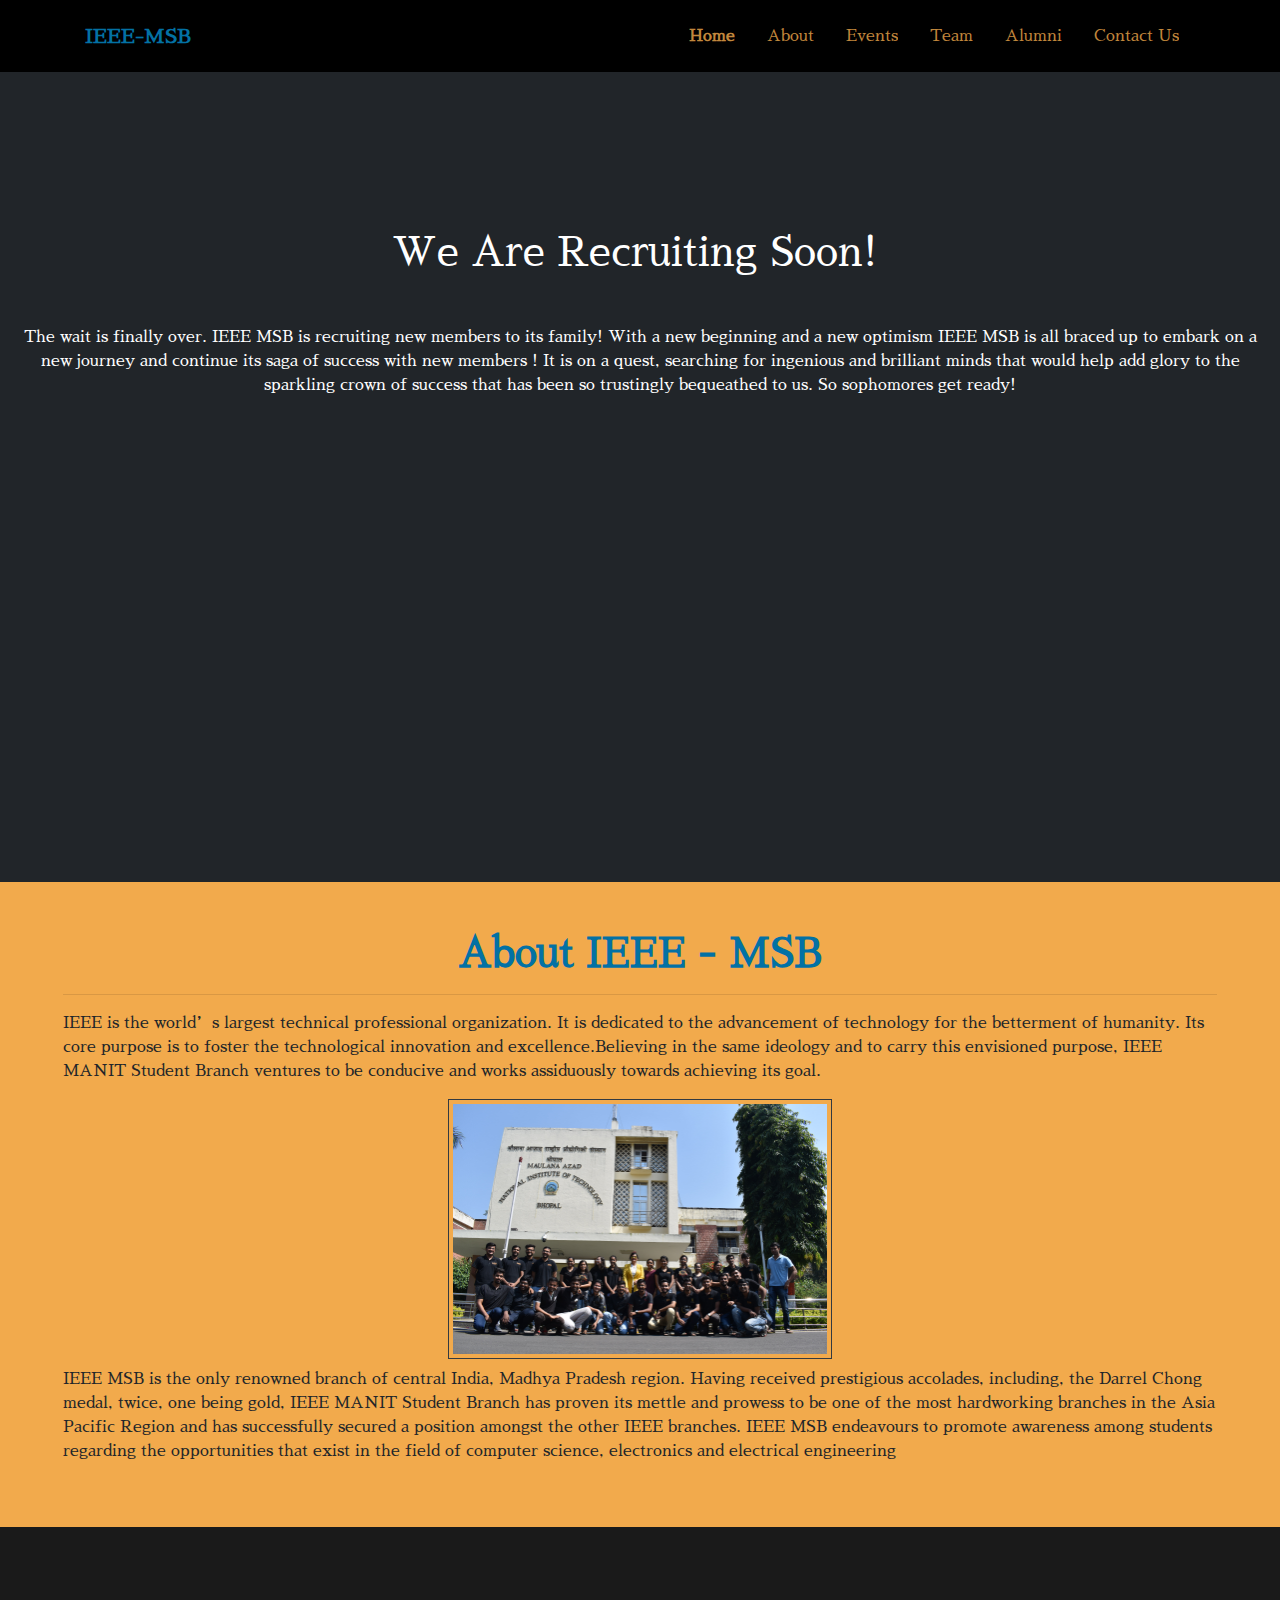
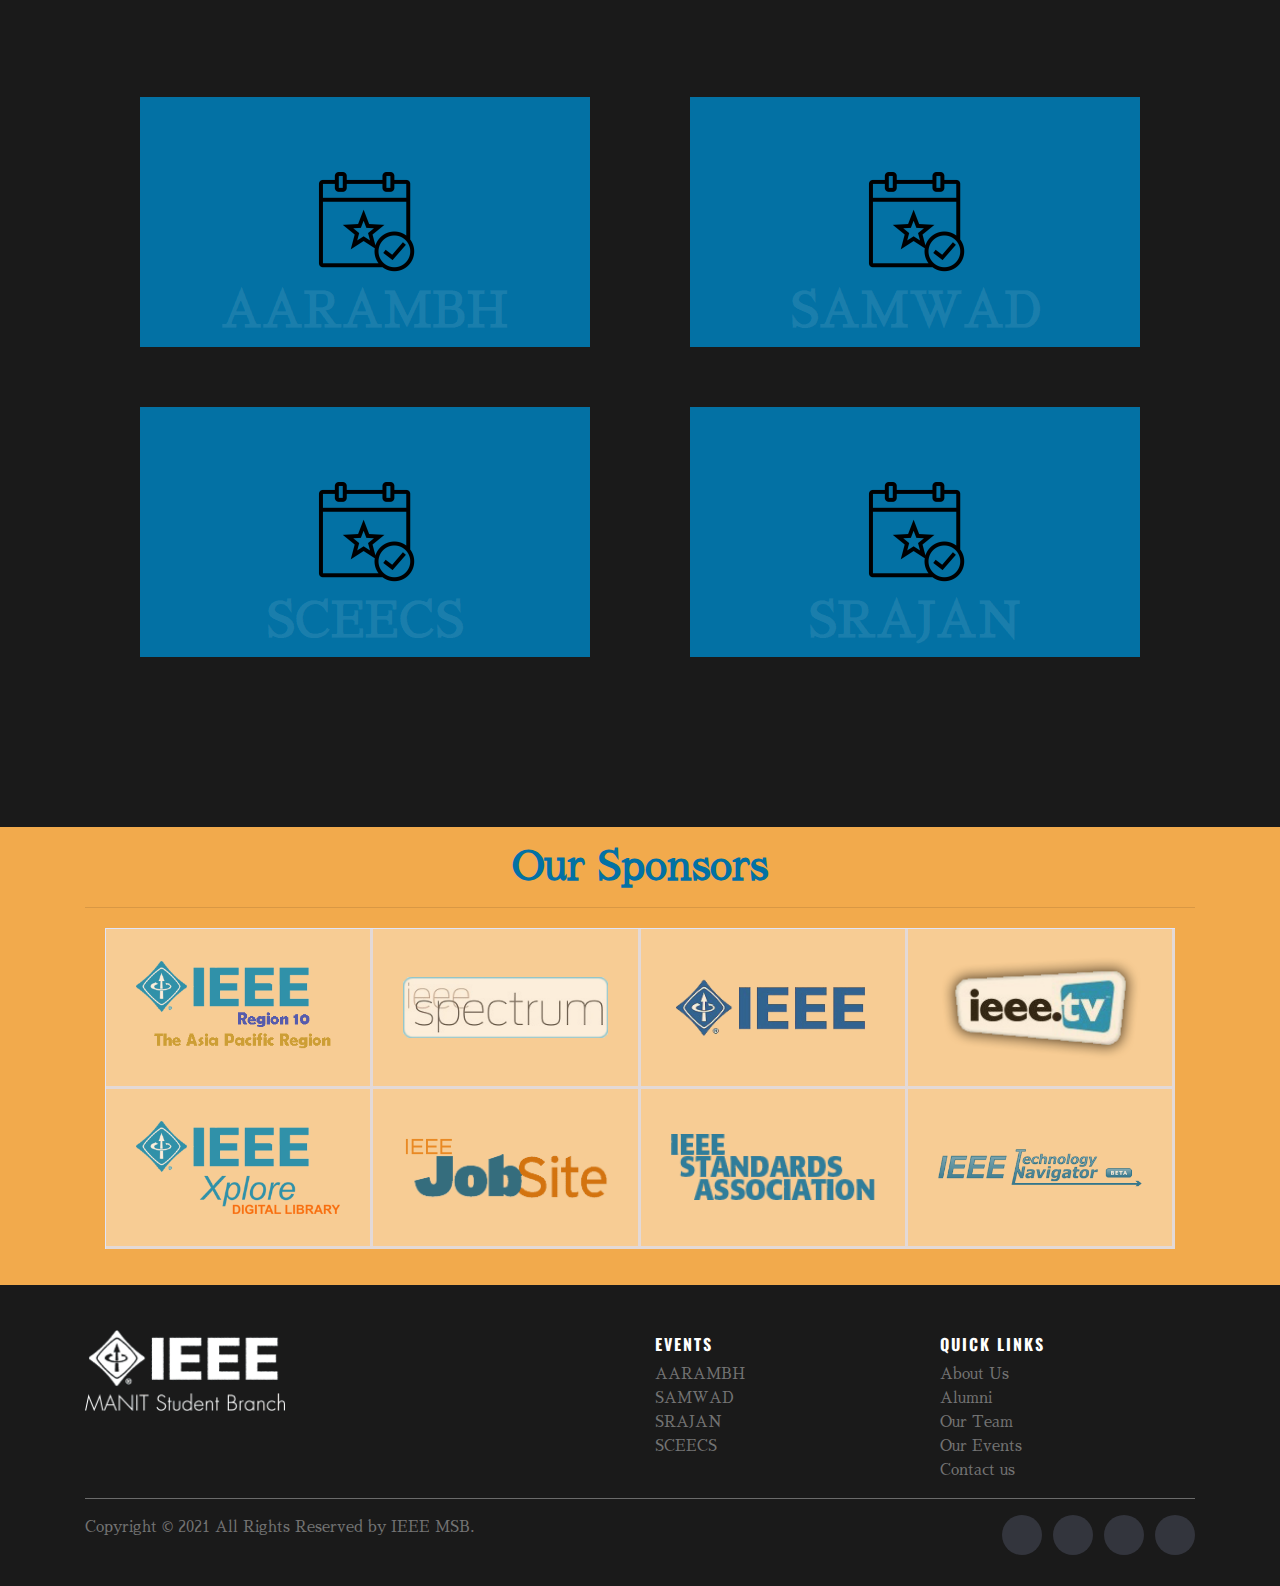
==== index.html @ 82c1bffe "para fix" ====
<!DOCTYPE html>
<html lang="en">

<head>
    <meta charset="UTF-8" />
    <meta name="viewport" content="width=device-width, initial-scale=1.0" />
    <title>IEEE-MSB</title>

    <!-- BOOTSTRAP CSS -->
    <!-- CSS only -->
    <!-- <link href="https://cdn.jsdelivr.net/npm/bootstrap@5.2.0/dist/css/bootstrap.min.css" rel="stylesheet" integrity="sha384-gH2yIJqKdNHPEq0n4Mqa/HGKIhSkIHeL5AyhkYV8i59U5AR6csBvApHHNl/vI1Bx" crossorigin="anonymous"> -->
    <link rel="stylesheet" href="https://stackpath.bootstrapcdn.com/bootstrap/4.4.1/css/bootstrap.min.css" />
    <link href="https://fonts.googleapis.com/css2?family=Sawarabi+Mincho&display=swap" rel="stylesheet">
    <!-- FONT-AWESOME ICONS -->
    <!-- <script src="https://kit.fontawesome.com/88ecc5f85f.js"></script> -->
    <link rel="stylesheet" href="https://use.fontawesome.com/releases/v5.15.3/css/all.css" integrity="sha384-SZXxX4whJ79/gErwcOYf+zWLeJdY/qpuqC4cAa9rOGUstPomtqpuNWT9wdPEn2fk" crossorigin="anonymous">
    <!-- GOOGLE FONTS -->
    <link rel="stylesheet" href="https://anijs.github.io/lib/anicollection/anicollection.css" />
    <!-- EXTERNAL CSS -->
    <link rel="stylesheet" href="./style/style.css" />
    <link rel="stylesheet" href="assets/css/animate.css">
    <link rel="stylesheet" href="assets/css/style.css">
    <!-- <link rel="stylesheet" /> -->

    <!-- Logo -->
    <link rel="shortcut icon" href="assets/msb-logo.png" type="image/x-icon">
    <link rel="icon" href="assets/msb-logo.png" type="image/x-icon">


    <!-- GOOGLE FONT -->
    <link rel="stylesheet" type="text/css" href="https://fonts.googleapis.com/css?family=Oswald:400,700%7cPoppins:300,400,400i,600,600i,700,800,900" />

    <!-- MASTER  STYLESHEET  -->
    <link id="lgx-master-style" rel="stylesheet" href="assets/css/style-default.min.css" media="all" />


</head>
<style>
    @media only screen and (max-width: 1170px) {
        .follow {
            margin-top: 10%;
            padding: 25px;
        }
    }
    
    @media only screen and (max-width: 870px) {
        .follow {
            margin-top: 15%;
            padding: 25px;
        }
    }
    
    @media only screen and (max-width: 600px) {
        .follow {
            margin-top: 5%;
            padding: 25px;
        }
        .follow h1 {
            font-size: 30px;
        }
        .follow p {
            font-size: 17px;
        }
    }
    
    @media only screen and (max-height: 670px) {
        .follow {
            margin-top: 5%;
            padding: 25px;
        }
        .follow h1 {
            font-size: 20px;
        }
        .follow p {
            font-size: 15px;
        }
    }
</style>


<body>

    <!-- navbar
    section 1 - photos of various events, past
    section 2 - about IEEE-MSB
    section 3 - events (aarambh, samvaad, srajan, sceecs)
    section 4 - past sponsors
    section 5 - footer(contact details and social media icons) -->

    <nav class="navbar navbar-expand-lg navbar-dark bg-dark myNav">
        <div class="container">
            <a class="navbar-brand" style="color:#0371a4;font-weight:900" href="/">IEEE-MSB</a>
            <button class="navbar-toggler" type="button" data-toggle="collapse" data-target="#navbarNavDropdown" aria-controls="navbarNavDropdown" aria-expanded="false" aria-label="Toggle navigation">
                <span class="navbar-toggler-icon"></span>
            </button>
            <div class="collapse navbar-collapse" id="navbarNavDropdown">
                <ul class="navbar-nav ml-auto">
                    <li class="nav-item p-2 active">
                        <a class="nav-link text-center" href="">Home<span class="sr-only">(current)</span></a>
                    </li>
                    <li class="nav-item p-2">
                        <a class="nav-link text-center" href="./pages/about.html">About</a>
                    </li>
                    <li class="nav-item p-2">
                        <a class="nav-link text-center" href="./pages/event.html">Events</a>
                    </li>
                    <li class="nav-item p-2">
                        <a class="nav-link text-center" href="./pages/team.html">Team</a>
                    </li>
                    <li class="nav-item p-2">
                        <a class="nav-link text-center" href="./pages/alumni.html">Alumni</a>
                    </li>
                    <!-- <li class="nav-item p-2">
      <a class="nav-link text-center" href="#">Sponsors</a>
      </li> -->
                    <!-- <li class="nav-item p-2">
      <a class="nav-link text-center" href="#">Gallery</a>
      </li> -->
                    <li class="nav-item p-2">
                        <a class="nav-link text-center" href="./pages/contact.html">Contact Us</a>
                    </li>
                </ul>
            </div>
        </div>
    </nav>

    <!-- <div class="container-fluid main">
      <div id="inside">
        <div  data-anijs="if: scroll,on: window, do: bounceIn animated, before: scrollReveal"  class="container h-100 d-flex justify-content-center align-items-center h1 py-5">IEEE MANIT STUDENT BRANCH</div>
      </div>
    </div> -->

    <div id="intro">
        <!-- <div class="video">
            <video src="assets/video/intro-vid-2.mp4" style="min-height: 100vh;" autoplay muted></video>
            <div class="cover"></div>
        </div> -->
        <div class="row">
            <div class="col-lg-12">
                <video src="assets/video/recruitment-copy (1).mp4" style="width: 100%; max-height: 100%;" autoplay muted loop></video>

            </div>
            <div class="col text-center follow">
                <h1 style="color: white; padding-bottom: 20px;">We Are Recruiting Soon!</h1>
                <p style="color: white; padding: 20px;"> The wait is finally over. IEEE MSB is recruiting new members to its family! With a new beginning and a new optimism IEEE MSB is all braced up to embark on a new journey and continue its saga of success with new members ! It is on a quest,
                    searching for ingenious and brilliant minds that would help add glory to the sparkling crown of success that has been so trustingly bequeathed to us. So sophomores get ready!</p>
            </div>
        </div>
        <div class="intro-container" data-aos="zoom-in" data-aos-delay="100">
            <!-- <div class="">
                <a href="#about" class="about-btn scrollto">Know more</a>
            </div> -->
        </div>
    </div>

    <!-- Modal -->
    <!-- <div id="myModal" class="modal fade" role="dialog">
        <div class="modal-dialog"> -->
    <!-- Modal content-->
    <!-- <div class="modal-content">
                <div class="modal-header">
                    <button type="button" class="close" data-dismiss="modal">&times;</button> -->
    <!--         <h4 class="modal-title">Modal Header</h4> -->
    <!-- </div>
                <div class="modal-body text-center">
                    <h1>Call for Papers</h1>
                    <p>IEEE MSB is back with SCEECS 2022!
                        SCEECS 2022 is inviting unpublished and original research papers from undergraduate,
                        postgraduate and doctoral students in the following tracks on the given topics.
                        The IEEE MANIT Student Branch will publish the proceedings, which will be stored in IEEE Xplore
                        ®. This will give your name, research, and university an unrivalled online presence, allowing
                        academics from all over the world to read and admire your work!</p>
                    <a class="pre-order-btn" target="_blank" href="https://sceecs.ieeenitb.com/index.html">Register for SCEECS'22</a>
                </div> -->
    <!-- <div class="modal-footer">
        <button type="button" class="btn btn-default" data-dismiss="modal">View IEEE Site</button>
        </div> -->
    <!-- </div>

        </div>
    </div> -->
    <!-- End Modal -->


    <!-- SCEECS 2022 -->
    <!-- <section id="home2">
        <div class="hero-slider-active">
            <div class="hero-area">
                <div class="container">
                    <div class="row clearfix">

                        
                        <div class="hero-left content-column col-lg-7 col-md-12 col-sm-12">
                            <div class="inner-column">
                                <h1 class="animate3">SCEECS 2022</h1>
                                <h2>
                                    A mind-boggling concatenation of</h2>
                                <div class="change_content"></div>

                                <p class="animate1 margin-top-40" style="font-size: 25px;">19th – 20th February 2022,
                                    Bhopal, India.</p>
                                
                                <div class="btn_wrapper animate1 margin-top-30">
                                    <a href="https://sceecs.ieeenitb.com/index.html" target="_blank"
                                        class="btn-style-two">Read More</a>
                                    <a href="https://sceecs.ieeenitb.com/callforpaper.html" target="_blank"
                                        class="btn-style-three"><span>Call
                                            For Papers</span></a>
                                </div>
                            </div>
                        </div>
                    </div>
                </div>

            </div>

        </div>

    </section> -->
    <!-- End SCEECS 2022 -->



    <section id="about">
        <div class="row m-auto my-2 p-0 py-5 px-5 container-fluid justify-content-around align-items-center " style="background-color: #f2aa4cff">
            <div data-anijs="if: scroll,on: window, do: fadeIn animated, before: scrollReveal" class="col-12">
                <p class="text-center h1 animate__zoomInRight" style="color:#0371a4"><strong>About IEEE - MSB</strong>
                </p>
                <hr />
                <p>
                    IEEE is the world’s largest technical professional organization. It is dedicated to the advancement of technology for the betterment of humanity. Its core purpose is to foster the technological innovation and excellence.Believing in the same ideology
                    and to carry this envisioned purpose, IEEE MANIT Student Branch ventures to be conducive and works assiduously towards achieving its goal.
                </p>
                <div class="col-12 col-md-4 mx-auto my-2 magicParent p-1 border border-dark">
                    <img src="./assets/manit.JPG" alt="ieee team in front of manit admin building" class="w-100 magic" />
                </div>
                <p>
                    IEEE MSB is the only renowned branch of central India, Madhya Pradesh region. Having received prestigious accolades, including, the Darrel Chong medal, twice, one being gold, IEEE MANIT Student Branch has proven its mettle and prowess to be one of the
                    most hardworking branches in the Asia Pacific Region and has successfully secured a position amongst the other IEEE branches. IEEE MSB endeavours to promote awareness among students regarding the opportunities that exist in the field
                    of computer science, electronics and electrical engineering
                </p>
            </div>
        </div>
    </section>

    <section id="events">
        <div id="new">

            <div class="containers">


                <div class="cards" data-anijs="if: scroll,on: window, do: zoomInLeft animated, before: scrollReveal">
                    <div class="imgBx" data-text="AARAMBH">
                        <img src="./assets/iconevent4.png">
                    </div>
                    <div class="contents">
                        <div>
                            <h3>AARAMBH</h3>
                            <p>It is a social initiative, organised by IEEE MSB, that focuses on encompassing a large number of students across numerous under -resourced schools.</p>
                            <a href="./pages/event.html#aarambh">Read more</a>
                        </div>
                    </div>
                </div>

                <div class="cards" data-anijs="if: scroll,on: window, do: zoomInRight animated, before: scrollReveal">
                    <div class="imgBx" data-text="SAMWAD">
                        <img src="./assets/iconevent4.png">
                    </div>
                    <div class="contents">
                        <div>
                            <h3>SAMWAD</h3>
                            <p>IEEE MSB every year orchestrates an event “SAMWAD“ under WIE, to realize the indomitable spirit of women and to praise and promote their significant contribution.</p>
                            <a href="./pages/event.html#samwad">Read more</a>
                        </div>
                    </div>
                </div>
                <div class="cards" data-anijs="if: scroll,on: window, do: zoomInLeft animated, before: scrollReveal">
                    <div class="imgBx" data-text="SCEECS">
                        <img src="./assets/iconevent4.png">
                    </div>
                    <div class="contents">
                        <div>
                            <h3>SCEECS</h3>
                            <p> This conference helps to publish research papers on IEEE Xplore, providing the people with a plethora from which their research could be well accessed by anyone in the world.
                            </p>
                            <a href="./pages/event.html#sceecs">Read more</a>
                        </div>
                    </div>
                </div>
                <div class="cards" data-anijs="if: scroll,on: window, do: zoomInRight animated, before: scrollReveal">
                    <div class="imgBx" data-text="SRAJAN">
                        <img src="./assets/iconevent4.png">
                    </div>
                    <div class="contents">
                        <div>
                            <h3>SRAJAN</h3>
                            <p> SRAJAN is a biennial case study event organized by IEEE MSB.With the tagline - Ideate | | Innovate | | Create .</p>
                            <a href="./pages/event.html#srajan">Read more</a>
                        </div>
                    </div>
                </div>
            </div>

        </div>
    </section>


    <!-- <div  data-anijs="if: scroll,on: window, do: fadeIn animated, before: scrollReveal" class="container-fluid pt-3  ">
      <p class="text-center h3"><strong>Our Events</strong></p>
      <hr />
      <div data-anijs="if: scroll,on: window, do: fadeInRight animated, before: scrollReveal" class="px-2 row justify-content-around align-items-center py-5 "  style="background-color: rgb(131, 128, 128);">
        <div class="col-12 col-md-4 magicParent p-1 border border-dark">
          <img
            src="./assets/aarambh/20.jpg"
            alt="aarambh photograph"
            class="w-100 magic"
          />
        </div>
        <div class="col-12 col-md-6" >
          <p class="text-center h3"><strong>AARAMBH</strong></p>
          <hr />

          <p>
            It is a social initiative, organised by IEEE MSB, that focuses on
            encompassing a large number of students across numerous under
            -resourced schools and acquainting them with the tantalizing
            mysteries of the world of science. The sole purpose of this event is
            to instigate an inquisitiveness in the young minds and to introduce
            them, the wonders that science and technology can achieve.
          </p>
        </div>
      </div>
      <div data-anijs="if: scroll,on: window, do: fadeInLeft animated, before: scrollReveal"
        class="px-2 row justify-content-around align-items-center flex-row-reverse py-5" style="background-color: rgb(200,200,200);"
      >
        <div class="col-12 col-md-4 magicParent p-1 border border-dark">
          <img
            src="./assets/samwaad.JPG"
            alt="sanwad photograph"
            class="w-100 magic"
          />
        </div>
        <div class="col-12 col-md-6">
          <p class="text-center h3"><strong>SAMWAD</strong></p>
          <hr />
          <p>IEEE MSB every year orchestrates an event  “SAMWAD“ under WIE, to realize the indomitable spirit of women and to praise and promote their significant contribution. </p>
        </div>
      </div>
      <div data-anijs="if: scroll,on: window, do: fadeInRight animated, before: scrollReveal" class="px-2 row justify-content-around align-items-center py-5 " style="background-color: rgb(131, 128, 128);" >
        <div class="col-12 col-md-4 magicParent p-1 border border-dark">
          <img
            src="./assets/sceecs/1.jpg"
            alt="sceecs photograph"
            class="w-100 magic"
          />
        </div>
        <div class="col-12 col-md-6 " >
          <p class="text-center h3"><strong>SCEECS</strong></p>
          <hr />
          <p>
            This conference helps  to  publish research papers on IEEE Xplore (congregation of research papers published by scholars from all around the world over several years), providing  the people  with a plethora from which their research could be well accessed by anyone in the world. IEEE Xlpore acts as an user friendly interface which provides information about any relevant topic  at just one finger's click. The  papers published through this conference are conveniently available and accessible.  Had the papers not been published the world could have been deprived of important research. Felicitating the work , publishing it and uploading it on the world wide web, making  it more accessible and portable to anyone in the world is what the conference is about.
          </p>
          <p>

        </div>
      </div>
      <div data-anijs="if: scroll,on: window, do: fadeInLeft animated, before: scrollReveal"
        class="px-2 row justify-content-around align-items-center flex-row-reverse py-5" style="background-color: rgb(200,200,200);"
      >
        <div class="col-12 col-md-4 magicParent p-1 border border-dark">
          <img
            src="./assets/srajan/8.jpg"
            alt="srajan photograph"
            class="w-100 magic"
          />
        </div>
        <div class="col-12 col-md-6">
          <p class="text-center h3"><strong>SRAJAN</strong></p>
          <hr />
          <p>
            SRAJAN is a biennial case study event organized by IEEE MSB.With the tagline - Ideate | | Innovate | | Create , the principal directive of SRAJAN, is to bring to light the  technological innovations that have the potential to  resolve the  simple  quotidian problemsand to cherish these ideas. The event lures young trailblazers and gives them a National Level platform to their innovations.
          </p>

        </div>
      </div>
    </div> -->
    <div class="container-fluid py-3 sponsor " id=supporters>
        <div class="container">
            <p class="text-center h1" style="color:#0371a4"><strong>Our Sponsors</strong></p>
            <hr />

            <div class="row no-gutters supporters-wrap  clearfix">

                <div class="col-lg-3 col-md-4 col-xs-6" data-anijs="if: scroll,on: window, do: zoomInLeft animated, before: scrollReveal">
                    <div class="supporter-logo">
                        <img src="./assets/sponsors/IEEE-R10.png" class="img-fluid" alt="">
                    </div>
                </div>

                <div class="col-lg-3 col-md-4 col-xs-6" data-anijs="if: scroll,on: window, do: zoomInDown animated, before: scrollReveal">
                    <div class="supporter-logo">
                        <img src="./assets/sponsors/IEEE_spectrum_logo.png" class="img-fluid" alt="">
                    </div>
                </div>

                <div class="col-lg-3 col-md-4 col-xs-6" data-anijs="if: scroll,on: window, do: zoomInDown animated, before: scrollReveal">
                    <div class="supporter-logo">
                        <img src="./assets/sponsors/ieee.png" class="img-fluid" alt="">
                    </div>
                </div>

                <div class="col-lg-3 col-md-4 col-xs-6" data-anijs="if: scroll,on: window, do: zoomInRight animated, before: scrollReveal">
                    <div class="supporter-logo">
                        <img src="./assets/sponsors/ieee_tv.png" class="img-fluid" alt="">
                    </div>
                </div>

                <div class="col-lg-3 col-md-4 col-xs-6" data-anijs="if: scroll,on: window, do: zoomInLeft animated, before: scrollReveal">
                    <div class="supporter-logo">
                        <img src="./assets/sponsors/IEEEXplore.png" class="img-fluid" alt="">
                    </div>
                </div>

                <div class="col-lg-3 col-md-4 col-xs-6" data-anijs="if: scroll,on: window, do: zoomInUp animated, before: scrollReveal">
                    <div class="supporter-logo">
                        <img src="./assets/sponsors/job-site.png" class="img-fluid" alt="">
                    </div>
                </div>

                <div class="col-lg-3 col-md-4 col-xs-6" data-anijs="if: scroll,on: window, do: zoomInUp animated, before: scrollReveal">
                    <div class="supporter-logo">
                        <img src="./assets/sponsors/standards.png" class="img-fluid" alt="">
                    </div>
                </div>

                <div class="col-lg-3 col-md-4 col-xs-6" data-anijs="if: scroll,on: window, do: zoomInRight animated, before: scrollReveal">
                    <div class="supporter-logo">
                        <img src="./assets/sponsors/technav_banner.png" class="img-fluid" alt="">
                    </div>
                </div>

            </div>

        </div>
    </div>


    <section id="footer p-5">

        <!-- Site footer -->
        <footer class="footer">
            <div class="container">
                <div class="row">
                    <div class="col-sm-12 col-md-6">
                        <img style="width:200px" src="./assets/ieee-logo-white.png" alt="" />
                    </div>

                    <div class="col-xs-6 col-md-3 ">
                        <h6>Events</h6>
                        <ul class="footer-links">
                            <li><a href="./pages/event.html#aarambh">AARAMBH</a></li>
                            <li><a href="./pages/event.html#samwad">SAMWAD</a></li>
                            <li><a href="./pages/event.html#srajan">SRAJAN</a></li>
                            <li><a href="./pages/event.html#sceecs">SCEECS</a></li>
                        </ul>
                    </div>

                    <div class="col-xs-6 col-md-3">
                        <h6>Quick Links</h6>
                        <ul class="footer-links">
                            <li><a href="./pages/about.html">About Us</a></li>
                            <li><a href="./pages/alumni.html">Alumni</a></li>
                            <li><a href="./pages/team.html">Our Team</a></li>
                            <li><a href="./pages/event.html">Our Events</a></li>
                            <li><a href="./pages/contact.html">Contact us</a></li>
                        </ul>
                    </div>
                </div>
                <hr>
            </div>
            <div class="container">
                <div class="row">
                    <div class="col-md-8 col-sm-6 col-xs-12">
                        <p class="copyright-text">Copyright &copy; 2021 All Rights Reserved by
                            <a href="#">IEEE MSB</a>.
                        </p>
                    </div>

                    <div class="col-md-4 col-sm-6 col-xs-12">
                        <ul class="social-icons">
                            <li><a class="facebook" href="https://www.facebook.com/IEEEMANIT"><i
                                        class="fab fa-facebook"></i></a></li>
                            <li><a class="twitter" href="https://www.instagram.com/ieee_manit/"><i
                                        class="fab fa-instagram"></i></a>
                            </li>
                            <li><a class="dribbble" href="mailto:ritwikmishra@ieee.org"><i
                                        class="fas fa-envelope-square"></i></a>
                            </li>
                            <li><a class="linkedin" href="#"><i class="fab fa-linkedin"></i></a></li>
                        </ul>
                    </div>
                </div>
            </div>
        </footer>
    </section>



    <script src="https://anijs.github.io/lib/anijs/anijs-min.js"></script>



    <!-- Include to use $addClass, $toggleClass or $removeClass -->
    <script src="https://anijs.github.io/lib/anijs/helpers/dom/anijs-helper-dom-min.js"></script>

    <script src="https://anijs.github.io/lib/anijs/helpers/scrollreveal/anijs-helper-scrollreveal-min.js"></script>
    <!-- JAVASCRIPT FOR BOOTSTRAP -->
    <script src="https://code.jquery.com/jquery-3.4.1.slim.min.js"></script>
    <script src="https://cdn.jsdelivr.net/npm/popper.js@1.16.0/dist/umd/popper.min.js"></script>
    <script src="https://stackpath.bootstrapcdn.com/bootstrap/4.4.1/js/bootstrap.min.js"></script>

    <!-- EXTERNAL JAVASCRIPT -->
    <script type="text/javascript" src="./js/index.js"></script>
    <script type="text/javascript" src="./js/counter.js"></script>
    <!-- JavaScript Bundle with Popper -->
    <script src="https://cdn.jsdelivr.net/npm/bootstrap@5.2.0/dist/js/bootstrap.bundle.min.js" integrity="sha384-A3rJD856KowSb7dwlZdYEkO39Gagi7vIsF0jrRAoQmDKKtQBHUuLZ9AsSv4jD4Xa" crossorigin="anonymous"></script>
</body>

</html>
---- style/style.css ----
html {
    scroll-behavior: smooth;
}

.socialMedia>a {
    color: white;
}

.socialMedia:hover {
    background-color: white;
}

.socialMedia:hover>a {
    color: #343a40;
}

.sponsor {
    background-color: #f2aa4cff;
}

.main {
    height: 100vh;
    background-image: url("../assets/Organizer\ Desktop\ Wallpaper.png");
    background-attachment: fixed;
    background-repeat: no-repeat;
    background-size: cover;
    background-position: center;
    background-color: rgba(0, 0, 0, 0.7);
    color: white;
}

.transparent {
    opacity: .7;
}

#intro {
    background-color: #212529;
    width: 100%;
    height: 90vh;
    /* background: url(../img/intro-bg.jpg) top center; */
    background-size: cover;
    overflow: hidden;
    position: relative;
}

#intro .intro-container {
    position: absolute;
    padding: 0 15px;
    color: #ffffff;
    align-items: center;
    margin-left: auto;
    margin-right: auto;
}

@media (min-width:672px) {
    #intro .intro-container {
        bottom: 15px;
        left: 43.8%;
    }
}

@media (max-width:672px) {
    #intro .intro-container {
        bottom: 40px;
        left: 80px;
    }
}

.video video {
    position: absolute;
    top: 43%;
    left: 50%;
    transform: translate(-50%, -50%);
    min-height: 100%;
    min-width: 100%;
}

.cover:before {
    content: '';
    /* background: rgba(0, 0, 0, .3); */
    background-image: url(../assets/video/samwad-3.jpg);
    background-repeat: no-repeat;
    background-size: 100% 100%;
    position: absolute;
    bottom: 0;
    top: 0;
    left: 0;
    right: 0;
    height: 100%
}

@media (max-width:672px) {
    #intro .intro-container {
        bottom: 40px;
        left: 80px;
    }
}

#intro .about-btn {
    font-family: "Raleway", sans-serif;
    font-weight: 800;
    font-size: 14px;
    letter-spacing: 1px;
    display: inline-block;
    padding: 12px 32px;
    border-radius: 50px;
    transition: 0.5s;
    line-height: 1;
    margin: 10px;
    color: #0371a4;
    -webkit-animation-delay: 0.8s;
    animation-delay: 0.8s;
    border: 2px solid #0371a4;
}

#intro .about-btn:hover {
    background: #0371a4;
    color: #fff;
    text-decoration: none;
}

@media (max-width:450px) {
    .cover:before {
        background-image: url(../assets/video/samwad-2.jpg);
        background-repeat: no-repeat;
        background-size: 100% 100%;
    }
    #intro .about-btn {
        color: #fff;
        border: 2px solid #0371a4;
        background: #0371a4;
        opacity: 0.9;
    }
}

#inside {
    display: none;
    margin: 0;
    padding: 0;
}

@media (max-width:600px) {
    .main {
        height: 80vh;
        background-image: url("../assets/bg-phone.png");
        background-attachment: fixed;
        background-repeat: no-repeat;
        background-size: cover;
        background-position: center;
        background-color: rgba(0, 0, 0, 0.7);
        color: white;
    }
    #inside {
        display: block;
        color: black;
        font-size: 2em;
        text-align: center;
        justify-content: center;
        margin-top: 40%;
    }
}

.myNav {
    position: sticky;
    background-color: #000 !important;
    top: 0;
    z-index: 999;
    background: rgba(0, 0, 0, .6);
    animation: fadeIn ease 1s;
    -webkit-animation: fadeIn ease 1s;
    -moz-animation: fadeIn ease 1s;
    -o-animation: fadeIn ease 1s;
    -ms-animation: fadeIn ease 1s;
}

.nav-link {
    color: #f2aa4cff !important;
    opacity: .8;
}

.navbar .active {
    font-weight: bold;
    color: #f2aa4cff
}

.magicParent {
    overflow: hidden;
}

.magic {
    transition: transform .5s ease;
}

.magic:hover {
    transform: scale(1.2);
}

#title {
    font-size: 200px;
    color: white
}

@keyframes fadeIn {
    0% {
        opacity: 0;
    }
    100% {
        opacity: 1;
    }
}

@-moz-keyframes fadeIn {
    0% {
        opacity: 0;
    }
    100% {
        opacity: 1;
    }
}

@-webkit-keyframes fadeIn {
    0% {
        opacity: 0;
    }
    100% {
        opacity: 1;
    }
}

@-o-keyframes fadeIn {
    0% {
        opacity: 0;
    }
    100% {
        opacity: 1;
    }
}

@-ms-keyframes fadeIn {
    0% {
        opacity: 0;
    }
    100% {
        opacity: 1;
    }
}

body {
    font-family: 'Sawarabi Mincho', sans-serif;
}

#new {
    display: flex;
    justify-content: center;
    align-items: center;
    background-color: #1A1A1A;
    background-image: url(../assets/ab3.png);
    background-size: 20%;
    background-attachment: fixed;
    /* background-color: rgb(110, 110, 110); */
    min-height: 100vh;
}

.containers {
    position: relative;
    width: 1000px;
    display: flex;
    justify-content: space-between;
    flex-wrap: wrap;
    margin: 20px;
}

.containers .cards {
    position: relative;
    height: 250px;
    background-color: #f5f5f5;
    display: flex;
    width: 45%;
    margin: 30px 0;
}

.containers .cards .imgBx {
    position: relative;
    top: 0;
    left: 0;
    width: 100%;
    height: 100%;
    background: #0371a4;
    z-index: 1;
    display: flex;
    justify-content: center;
    align-items: center;
    overflow: hidden;
    transition: 0.5 ease-in-out;
}

.containers .cards:hover .imgBx {
    width: 150px;
    height: 150px;
    left: -75px;
    top: calc(50% - 75px);
    transition: 0.5s ease-in-out;
    background: #f2aa4cff;
}

.containers .cards .imgBx:before {
    content: attr(data-text);
    position: absolute;
    bottom: 0;
    left: 0;
    width: 100%;
    text-align: center;
    font-size: 3em;
    color: rgba(255, 255, 255, 0.1);
    font-weight: 700;
}

.containers .cards .imgBx img {
    max-width: 100px;
    transition: 0.5s ease-in-out;
}

.containers .cards:hover .imgBx img {
    max-width: 75px;
}

.containers .cards .contents {
    position: absolute;
    right: 0;
    width: calc(100% - 75px);
    height: 100%;
    padding: 20px;
    display: flex;
    justify-content: center;
    align-items: center;
}

.containers .cards .contents h3 {
    margin-bottom: 5px;
    font-size: 24px;
    color: #0371a4;
    font-weight: bold;
}

.containers .cards .contents a {
    display: inline-block;
    margin-top: 10px;
    padding: 5px 10px;
    background-color: #0371a4;
    text-decoration: none;
    color: #fff;
}


/*--------------------------------------------------------------
# Sponsors Section
--------------------------------------------------------------*/

#supporters {
    padding: 60px 0;
}

#supporters .supporters-wrap {
    border-top: 1px solid #e0e5fa;
    border-left: 1px solid #e0e5fa;
    margin: 20px;
}

.supporter-logo {
    padding: 30px;
    display: flex;
    justify-content: center;
    align-items: center;
    border-right: 3px solid #e0e5fa;
    border-bottom: 3px solid #e0e5fa;
    overflow: hidden;
    background: rgba(255, 255, 255, 0.5);
    opacity: .8;
    height: 160px;
}

.supporter-logo:hover img {
    transform: scale(1.2);
}

#supporters img {
    transition: all 0.4s ease-in-out;
}


/* footer */

.footer {
    background-color: #1A1A1A;
    padding: 45px 0 20px;
    font-size: 15px;
    line-height: 24px;
    color: #737373;
}

.footer hr {
    border-top-color: #bbb;
    opacity: 0.5
}

.footer hr.small {
    margin: 20px 0
}

.footer h6 {
    color: #fff;
    font-size: 16px;
    text-transform: uppercase;
    margin-top: 5px;
    letter-spacing: 2px
}

.footer a {
    color: #737373;
}

.footer a:hover {
    color: #0371a4;
    text-decoration: none;
}

.footer-links {
    padding-left: 0;
    list-style: none
}

.footer-links li {
    display: block
}

.footer-links a {
    color: #737373
}

.footer-links a:active,
.footer-links a:focus,
.footer-links a:hover {
    color: #0371a4;
    text-decoration: none;
}

.footer-links.inline li {
    display: inline-block
}

.footer .social-icons {
    text-align: right
}

.footer .social-icons a {
    width: 40px;
    height: 40px;
    line-height: 40px;
    margin-left: 6px;
    margin-right: 0;
    border-radius: 100%;
    background-color: #33353d
}

.copyright-text {
    margin: 0
}

@media (max-width:991px) {
    .footer [class^=col-] {
        margin-bottom: 30px
    }
}

@media (max-width:767px) {
    .footer {
        padding-bottom: 0
    }
    .footer .copyright-text,
    .footer .social-icons {
        text-align: center
    }
}

.social-icons {
    padding-left: 0;
    margin-bottom: 0;
    list-style: none
}

.social-icons li {
    display: inline-block;
    margin-bottom: 4px
}

.social-icons li.title {
    margin-right: 15px;
    text-transform: uppercase;
    color: #96a2b2;
    font-weight: 700;
    font-size: 13px
}

.social-icons a {
    background-color: #eceeef;
    color: #818a91;
    font-size: 16px;
    display: inline-block;
    line-height: 44px;
    width: 44px;
    height: 44px;
    text-align: center;
    margin-right: 8px;
    border-radius: 100%;
    -webkit-transition: all .2s linear;
    -o-transition: all .2s linear;
    transition: all .2s linear
}

.social-icons a:active,
.social-icons a:focus,
.social-icons a:hover {
    color: #fff;
    background-color: #29aafe
}

.social-icons.size-sm a {
    line-height: 34px;
    height: 34px;
    width: 34px;
    font-size: 14px
}

.social-icons a:hover {
    opacity: .7;
}

@media (max-width:767px) {
    .social-icons li.title {
        display: block;
        margin-right: 0;
        font-weight: 600
    }
}

@media(max-width: 992px) {
    .containers {
        width: 100%;
        flex-direction: column;
        align-items: center;
    }
    .containers .cards {
        width: 400px;
    }
}

@media(max-width: 768px) {
    .containers .cards {
        max-width: 300px;
        flex-direction: column;
        height: auto;
    }
    .containers .cards .imgBx {
        position: relative;
    }
    .containers .cards .imgBx,
    .containers .cards:hover .imgBx {
        width: 100%;
        height: 200px;
        left: 0;
    }
    .containers .cards .imgBx img,
    .containers .cards:hover .imgBx img {
        max-width: 100px;
    }
    .containers .cards .contents {
        position: relative;
        width: 100%;
    }
}


/* SAMWAD 2021 */

#home {
    background-image: linear-gradient(rgba(11, 1, 46, 0.7), rgba(0, 0, 0, 0.7)), url(../assets/video/bg.jpg);
    background-repeat: no-repeat;
    background-position: 50% 0;
    background-attachment: fixed;
    background-size: cover;
    color: #fff;
    width: 100%;
}

#home h1 {
    text-transform: uppercase;
    font-family: 'Sawarabi Mincho', sans-serif;
    font-size: 2.5em;
    overflow: hidden;
    text-overflow: ellipsis;
    line-height: 1.2;
    font-weight: 800;
}

#home .section-heading {
    padding-bottom: 1.4em;
}

@media(max-width: 768px) {
    #home h1 {
        padding-top: 1.4em;
    }
}

@media all and (min-width: 768px) {
    #home h1 {
        font-size: 4.5em;
    }
    #home .section-heading {
        margin-top: -15px;
    }
    #home .section-heading:after {
        left: 11px;
    }
}

.home-content {
    width: 90%;
    margin: 0 auto;
    text-align: center;
    padding-bottom: 0.5em;
    transition: margin-top 0.5s ease;
}

@media all and (min-width: 768px) {
    .home-content {
        padding: 9em 4.5em;
        margin: 0;
        text-align: left;
    }
}

@media all and (min-width: 768px) {
    .menu-btn {
        display: none;
    }
}

@media all and (min-width: 768px) {
    h1 {
        margin-left: -10px;
        padding-bottom: 10px;
    }
}

.section-heading {
    text-transform: uppercase;
    position: relative;
    font-family: Montserrat, sans-serif;
    font-size: 1.3em;
    font-weight: 600;
    letter-spacing: 1px;
}

.section-heading:after {
    content: "";
    position: absolute;
    width: 20px;
    height: 1px;
    bottom: 0;
    left: 50%;
    transform: translateX(-50%);
    background-color: #fff;
}

.home-content p {
    padding: 0.7em 0;
}

@media all and (min-width: 768px) {
    .home-content p {
        font-size: 1.3em;
        max-width: 550px;
    }
}

.social-icon {
    display: inline-block;
    font-size: 1.3em;
    width: 35px;
    height: 35px;
    border-radius: 50%;
    text-align: center;
    margin: 0 4px;
    color: tomato;
    background-color: #fff;
}

.social-icon span {
    display: inline-block;
    margin: 7px 0;
}

.social-icon a {
    color: tomato;
    transition: color 0.3s ease-in-out;
}

.social-icon a:hover {
    color: #42a8bf;
}

.register-btn {
    text-transform: uppercase;
    margin: 2em auto;
    width: 230px;
    display: block;
    border: 1px solid #fff;
    color: #fff;
    padding: 0.5em;
    text-align: center;
    font-size: 1.3em;
    transition: background-color 0.3s ease-in-out, color 0.3s ease-in-out;
}

.register-btn:hover {
    text-decoration: none;
    color: tomato;
    background-color: #fff;
}

@media all and (min-width: 768px) {
    .register-btn {
        margin: 2em 0;
        background-color: #42a8bf;
        border: 2px solid #fff;
    }
}

@keyframes hvr-buzz-out {
    10% {
        transform: translateX(3px) rotate(2deg);
    }
    20% {
        transform: translateX(-3px) rotate(-2deg);
    }
    30% {
        transform: translateX(3px) rotate(2deg);
    }
    40% {
        transform: translateX(-3px) rotate(-2deg);
    }
    50% {
        transform: translateX(2px) rotate(1deg);
    }
    60% {
        transform: translateX(-2px) rotate(-1deg);
    }
    70% {
        transform: translateX(2px) rotate(1deg);
    }
    80% {
        transform: translateX(-2px) rotate(-1deg);
    }
    90% {
        transform: translateX(1px) rotate(0);
    }
    100% {
        transform: translateX(-1px) rotate(0);
    }
}

.hvr-buzz-out {
    vertical-align: middle;
    transform: perspective(1px) translateZ(0);
    box-shadow: 0 0 1px transparent;
}

.hvr-buzz-out:hover,
.hvr-buzz-out:focus,
.hvr-buzz-out:active {
    animation-name: hvr-buzz-out;
    animation-duration: 0.75s;
    animation-timing-function: linear;
    animation-iteration-count: 1;
}

h3,
.register-btn,
.section-subtitle,
.agenda-subheading,
.become-sponsor-btn,
.register-today-btn {
    font-family: Montserrat, sans-serif;
}


/* end samwad */
---- assets/css/style.css ----
@import url("https://fonts.googleapis.com/css2?family=Oswald:wght@500;600;700&family=Roboto:wght@400;500;700&family=Ubuntu:wght@500;700&display=swap");
@import url('https://fonts.googleapis.com/css?family=Arimo:400,400i,700,700i|Passion+One:400,700,900|Sacramento');
#home2 h1,
h3,
h4,
h5,
h6 {
    color: #49a3dc;
    font-family: "Oswald", sans-serif;
    font-weight: 700;
    text-transform: capitalize;
    -webkit-transition: all 0.3s ease-in;
    -o-transition: all 0.3s ease-in;
    transition: all 0.3s ease-in;
}

#home2 h2
{
    color: #fff;
    font-family: "Oswald", sans-serif;
    font-weight: 700;
    text-transform: capitalize;
    -webkit-transition: all 0.3s ease-in;
    -o-transition: all 0.3s ease-in;
    transition: all 0.3s ease-in;
    font-size: 32px;
    margin-top: 1rem;
}

#home2 h1 {
    font-size: 64px;
}

@media (max-width: 575.98px) {
    h1 {
        font-size: 55px;
    }
}

#home2 p {
    color: #fff;
    font-size: 16px;
}

ul {
    margin: 0;
    padding: 0;
    list-style: none;
}

a:hover,
a:focus {
    text-decoration: none;
    outline: none;
}

button:focus {
    outline: none;
}

button {
    cursor: pointer;
}

img {
    width: 100%;
    height: auto;
    display: block;
}

a {
    -webkit-transition: all 0.3s ease-in;
    -o-transition: all 0.3s ease-in;
    transition: all 0.3s ease-in;
}


/* Header Section */

.header-area .header-topbar {
    background: #333369;
    position: relative;
}

.header-area .header-topbar .contact-details {
    display: -webkit-box;
    display: -ms-flexbox;
    display: flex;
    -ms-flex-wrap: wrap;
    flex-wrap: wrap;
}

@media (max-width: 767.98px) {
    .header-area .header-topbar .contact-details {
        -webkit-box-pack: center;
        -ms-flex-pack: center;
        justify-content: center;
        margin-bottom: 10px;
    }
}

.header-area .header-topbar .contact-details div {
    color: #ffffff;
    font-weight: 500;
    font-family: "Roboto", sans-serif;
}

.header-area .header-topbar .contact-details div span {
    margin-right: 5px;
}

.header-area .header-topbar .contact-details div:last-child::after {
    content: '';
}

.header-area .header-topbar .contact-details div::after {
    content: '|';
    margin-left: 10px;
    margin-right: 10px;
}

@media (max-width: 575.98px) {
    .header-area .header-topbar .contact-details div::after {
        content: ' ';
    }
}

.header-area .header-topbar .social-icons a span {
    color: #ffffff;
    border: 1px solid #ffffff;
    width: 32px;
    height: 32px;
    line-height: 32px;
    text-align: center;
    display: inline-block;
    border-radius: 5px;
    -webkit-transition: all 0.3s ease-in;
    -o-transition: all 0.3s ease-in;
    transition: all 0.3s ease-in;
}

.header-area .header-topbar .social-icons a span:hover {
    background: -webkit-linear-gradient(293deg, #f86f64 0%, #fd5392fe 100%);
    background: -o-linear-gradient(293deg, #f86f64 0%, #fd5392fe 100%);
    background: linear-gradient(157deg, #f86f64 0%, #fd5392fe 100%);
    border: 1px solid transparent;
}

.header-area .header-bottom {
    position: absolute;
    top: 0;
    left: 0;
    width: 100%;
    padding: 15px 20px;
    z-index: 22;
    background: #ffffff;
    -webkit-box-shadow: 0px 5px 20px 0px rgba(136, 136, 136, 0.05);
    box-shadow: 0px 5px 20px 0px rgba(136, 136, 136, 0.05);
}

.header-area .header-bottom .logo {
    width: 130px;
    position: relative;
    z-index: 999;
}

@media (max-width: 575.98px) {
    .header-area .header-bottom .logo {
        width: 100px;
    }
}

.header-area .header-bottom .header-btn {
    position: relative;
    z-index: 999;
}

.container1 {
    color: black;
    /* margin: 0 auto; */
    text-align: center;
    /* margin-bottom: 100px; */
}

.container1 h1 {
    font-weight: normal;
    letter-spacing: .125rem;
    text-transform: uppercase;
}

.container1 li {
    border: 5px solid rgba(255, 0, 0, 0.356);
    border-radius: 50px;
    width: 150px;
    margin: 20px;
    display: inline-block;
    font-size: 1em;
    list-style-type: none;
    padding: 1em;
    text-transform: uppercase;
}

.container1 li span {
    display: block;
    font-size: 4rem;
    color: rgba(255, 0, 0, 0.274);
}

@media all and (max-width: 768px) {
    .container1 h1 {
        font-size: 1.5rem;
    }
    .container1 li {
        font-size: 1.125rem;
        padding: .75rem;
    }
    .container1 li span {
        font-size: 3.375rem;
    }
    .container1 {
        margin-top: 20px;
    }
}

@media all and (max-width: 450px) {
    .container1 {
        margin-top: 150px;
    }
    .hero-area {
        background-image: url(../sceecs/02.jpg);
        background-repeat: no-repeat;
        background-position: center/cover;
    }
}


/* Button */

.btn-style-two {
    position: relative;
    line-height: 24px;
    background: #ae1ec7;
    color: #ffffff;
    font-size: 16px;
    font-weight: 600;
    border-radius: 3px;
    letter-spacing: 0.05em;
    padding: 14px 30px 14px;
    border: 2px solid #ae1ec7;
    text-transform: uppercase;
    font-family: 'Arimo', sans-serif;
}

.btn-style-two:hover {
    background: #ffa116;
    border-color: #ffa116;
    color: #ffffff;
}

.btn-style-three {
    position: relative;
    line-height: 24px;
    background: none;
    color: #ffffff;
    font-size: 16px;
    font-weight: 600;
    border-radius: 3px;
    letter-spacing: 0.05em;
    padding: 15px 30px 15px;
    border: 1px solid #ffa116;
    text-transform: uppercase;
    font-family: 'Arimo', sans-serif;
}

.btn-style-three:before {
    content: '';
    position: absolute;
    top: 0;
    left: 0;
    width: 100%;
    height: 100%;
    z-index: 1;
    opacity: 0.5;
    background-color: #ffa116;
    -webkit-transition: all 0.3s;
    -moz-transition: all 0.3s;
    -o-transition: all 0.3s;
    transition: all 0.3s;
    -webkit-transform: scaleY(0);
    transform: scaleY(0);
    -webkit-transform-origin: left top;
    -moz-transform-origin: left top;
    -o-transform-origin: left top;
    transform-origin: left top;
}

.btn-style-three:after {
    content: '';
    position: absolute;
    top: 0;
    left: 0;
    width: 100%;
    height: 100%;
    z-index: 1;
    background-color: #ffa116;
    -webkit-transition: all 0.3s;
    -moz-transition: all 0.3s;
    -o-transition: all 0.3s;
    transition: all 0.3s;
    -webkit-transform: scaleY(0);
    transform: scaleY(0);
    -webkit-transform-origin: left top;
    -moz-transform-origin: left top;
    -o-transform-origin: left top;
    transform-origin: left top;
}

.btn-style-three span {
    position: relative;
    z-index: 10;
}

.btn-style-three:hover::before {
    -webkit-transform: scaleY(1);
    transform: scaleY(1);
}

.btn-style-three:hover::after {
    -webkit-transition-delay: 0.2s;
    transition-delay: 0.2s;
    -webkit-transform: scaleY(1);
    transform: scaleY(1);
}

.btn-style-three:hover {
    color: #ffffff;
}

@media screen and (max-width: 500px)
{
    .btn-style-three
    {
        font-size: 10px;
        line-height: 12px;
    }
    .btn-style-two
    {
        font-size: 10px;
        line-height: 12px;
    }
}


/* Default */

.padding-top-10 {
    padding-top: 10px;
}

.padding-top-20 {
    padding-top: 20px;
}

.padding-top-30 {
    padding-top: 30px;
}

.padding-top-40 {
    padding-top: 40px;
}

.padding-top-50 {
    padding-top: 50px;
}

.padding-top-60 {
    padding-top: 60px;
}

.padding-top-70 {
    padding-top: 70px;
}

.padding-top-75 {
    padding-top: 75px;
}

.padding-top-80 {
    padding-top: 80px;
}

.padding-top-90 {
    padding-top: 90px;
}

.padding-top-100 {
    padding-top: 100px;
}

.padding-top-105 {
    padding-top: 105px;
}

.padding-top-110 {
    padding-top: 110px;
}

.padding-top-115 {
    padding-top: 115px;
}

.padding-top-120 {
    padding-top: 120px;
}

.padding-bottom-10 {
    padding-bottom: 10px;
}

.padding-bottom-20 {
    padding-bottom: 20px;
}

.padding-bottom-30 {
    padding-bottom: 30px;
}

.padding-bottom-40 {
    padding-bottom: 40px;
}

.padding-bottom-50 {
    padding-bottom: 50px;
}

.padding-bottom-60 {
    padding-bottom: 60px;
}

.padding-bottom-65 {
    padding-bottom: 65px;
}

.padding-bottom-70 {
    padding-bottom: 70px;
}

.padding-bottom-80 {
    padding-bottom: 80px;
}

.padding-bottom-90 {
    padding-bottom: 90px;
}

.padding-bottom-100 {
    padding-bottom: 100px;
}

.padding-bottom-105 {
    padding-bottom: 105px;
}

.padding-bottom-110 {
    padding-bottom: 110px;
}

.padding-bottom-115 {
    padding-bottom: 115px;
}

.padding-bottom-120 {
    padding-bottom: 120px;
}

.padding-10 {
    padding-top: 10px;
    padding-bottom: 10px;
}

.padding-20 {
    padding-top: 20px;
    padding-bottom: 20px;
}

.padding-30 {
    padding-top: 30px;
    padding-bottom: 30px;
}

.padding-40 {
    padding-top: 40px;
    padding-bottom: 40px;
}

.padding-50 {
    padding-top: 50px;
    padding-bottom: 50px;
}

.padding-60 {
    padding-top: 60px;
    padding-bottom: 60px;
}

.padding-70 {
    padding-top: 70px;
    padding-bottom: 70px;
}

.padding-80 {
    padding-top: 80px;
    padding-bottom: 80px;
}

.padding-90 {
    padding-top: 90px;
    padding-bottom: 90px;
}

.padding-100 {
    padding-top: 100px;
    padding-bottom: 100px;
}

.padding-105 {
    padding-top: 105px;
    padding-bottom: 105px;
}

.padding-115 {
    padding-top: 115px;
    padding-bottom: 115px;
}

.padding-120 {
    padding-top: 120px;
    padding-bottom: 120px;
}

.margin-top-10 {
    margin-top: 10px;
}

.margin-top-15 {
    margin-top: 15px;
}

.margin-top-20 {
    margin-top: 20px;
}

.margin-top-30 {
    margin-top: 30px;
}

.margin-top-40 {
    margin-top: 40px;
}

.margin-top-50 {
    margin-top: 50px;
}

.margin-top-60 {
    margin-top: 60px;
}

.margin-top-70 {
    margin-top: 70px;
}

.margin-top-80 {
    margin-top: 80px;
}

.margin-top-90 {
    margin-top: 90px;
}

.margin-top-100 {
    margin-top: 100px;
}

.margin-bottom-5 {
    margin-bottom: 5px;
}

.margin-bottom-10 {
    margin-bottom: 10px;
}

.margin-bottom-20 {
    margin-bottom: 20px;
}

.margin-bottom-30 {
    margin-bottom: 30px;
}

.margin-bottom-40 {
    margin-bottom: 40px;
}

.margin-bottom-50 {
    margin-bottom: 50px;
}

.margin-bottom-60 {
    margin-bottom: 60px;
}

.margin-bottom-70 {
    margin-bottom: 70px;
}

.margin-bottom-80 {
    margin-bottom: 80px;
}

.margin-bottom-90 {
    margin-bottom: 90px;
}

.margin-bottom-100 {
    margin-bottom: 100px;
}

.margin-right-10 {
    margin-right: 10px;
}

.margin-right-20 {
    margin-right: 20px;
}

.margin-right-30 {
    margin-right: 30px;
}

.margin-right-40 {
    margin-right: 40px;
}

.margin-right-50 {
    margin-right: 50px;
}

.margin-right-60 {
    margin-right: 60px;
}

.margin-right-70 {
    margin-right: 70px;
}

.margin-right-80 {
    margin-right: 80px;
}

.margin-right-90 {
    margin-right: 90px;
}

.margin-right-100 {
    margin-right: 100px;
}

.margin-left-10 {
    margin-left: 10px;
}

.margin-left-20 {
    margin-left: 20px;
}

.margin-left-30 {
    margin-left: 30px;
}

.margin-left-40 {
    margin-left: 40px;
}

.margin-left-50 {
    margin-left: 50px;
}

.margin-left-60 {
    margin-left: 60px;
}

.margin-left-70 {
    margin-left: 70px;
}

.margin-left-80 {
    margin-left: 80px;
}

.margin-left-90 {
    margin-left: 90px;
}

.margin-left-100 {
    margin-left: 100px;
}

.margin-10 {
    margin: 10px 0;
}

.margin-20 {
    margin: 10px 0;
}

.margin-30 {
    margin: 10px 0;
}

.margin-40 {
    margin: 10px 0;
}

.margin-50 {
    margin: 10px 0;
}

.margin-60 {
    margin: 10px 0;
}

.margin-70 {
    margin: 10px 0;
}

.margin-80 {
    margin: 10px 0;
}

.margin-90 {
    margin: 10px 0;
}

.margin-100 {
    margin: 10px 0;
}

.scrollup {
    background: #fd424d;
    color: #ffffff;
    display: block;
    width: 40px;
    height: 40px;
    line-height: 40px;
    border-radius: 50%;
    text-align: center;
    font-size: 18px;
    outline: none;
    border: none;
    -webkit-transition: 0.5s;
    -o-transition: 0.5s;
    transition: 0.5s;
    position: fixed;
    right: 30px;
    bottom: 30px;
    display: none;
    z-index: 9999;
    cursor: pointer;
}

.scrollup.scrollup2 {
    background: #8100fe;
}

.scrollup:hover {
    background: #221b68;
}

.template-pagination {
    margin-top: 40px;
    position: relative;
    z-index: 11;
}

.template-pagination ul {
    display: -webkit-box;
    display: -ms-flexbox;
    display: flex;
}

.template-pagination ul li {
    margin-right: 10px;
}

.template-pagination ul li:last-child {
    margin-right: initial;
}

.template-pagination ul li a {
    width: 40px;
    height: 40px;
    line-height: 40px;
    background: #ffffff;
    border-radius: 5px;
    text-align: center;
    font-family: "Oswald", sans-serif;
    font-weight: 700;
    color: #221b68;
    -webkit-transition: all 0.3s ease-in;
    -o-transition: all 0.3s ease-in;
    transition: all 0.3s ease-in;
    display: inline-block;
}

.template-pagination ul li a.active {
    background: #fd424d;
    color: #ffffff;
}

.template-pagination ul li a:hover {
    background: #fd424d;
    color: #ffffff;
}

.item-rotate {
    -webkit-animation: rotted 6s infinite ease-in-out;
    animation: rotted 6s infinite ease-in-out;
    -webkit-animation-direction: alternate;
    animation-direction: alternate;
}

@-webkit-keyframes rotted {
    0% {
        -webkit-transform: rotate(0deg);
        transform: rotate(0deg);
    }
    50% {
        -webkit-transform: rotate(180deg);
        transform: rotate(180deg);
    }
    100% {
        -webkit-transform: rotate(320deg);
        transform: rotate(320deg);
    }
}

@keyframes rotted {
    0% {
        -webkit-transform: rotate(0deg);
        transform: rotate(0deg);
    }
    50% {
        -webkit-transform: rotate(180deg);
        transform: rotate(180deg);
    }
    100% {
        -webkit-transform: rotate(320deg);
        transform: rotate(320deg);
    }
}

.item-bounce {
    -webkit-animation: bounce 3s infinite ease-in-out;
    -o-animation: bounce 3s infinite ease-in-out;
    -ms-animation: bounce 3s infinite ease-in-out;
    -moz-animation: bounce 3s infinite ease-in-out;
    animation: bounce 3s infinite ease-in-out;
}

@-webkit-keyframes bounce {
    0% {
        -webkit-transform: translateY(-5px);
        transform: translateY(-5px);
    }
    50% {
        -webkit-transform: translateY(10px);
        transform: translateY(10px);
    }
    100% {
        -webkit-transform: translateY(-5px);
        transform: translateY(-5px);
    }
}

@keyframes bounce {
    0% {
        -webkit-transform: translateY(-5px);
        transform: translateY(-5px);
    }
    50% {
        -webkit-transform: translateY(10px);
        transform: translateY(10px);
    }
    100% {
        -webkit-transform: translateY(-5px);
        transform: translateY(-5px);
    }
}

.item-zooming {
    -webkit-animation: zooming 3s infinite ease-in-out;
    -o-animation: zooming 3s infinite ease-in-out;
    -ms-animation: zooming 3s infinite ease-in-out;
    -moz-animation: zooming 3s infinite ease-in-out;
    animation: zooming 3s infinite ease-in-out;
}

@-webkit-keyframes zooming {
    0% {
        -webkit-transform: scale(1);
        transform: scale(1);
    }
    50% {
        -webkit-transform: scale(1.2);
        transform: scale(1.2);
    }
    100% {
        -webkit-transform: scale(1);
        transform: scale(1);
    }
}

@keyframes zooming {
    0% {
        -webkit-transform: scale(1);
        transform: scale(1);
    }
    50% {
        -webkit-transform: scale(1.2);
        transform: scale(1.2);
    }
    100% {
        -webkit-transform: scale(1);
        transform: scale(1);
    }
}

.item-ripple {
    -webkit-animation: ripple 3s infinite ease-in-out;
    -o-animation: ripple 3s infinite ease-in-out;
    -ms-animation: ripple 3s infinite ease-in-out;
    -moz-animation: ripple 3s infinite ease-in-out;
    animation: ripple 3s infinite ease-in-out;
}

@-webkit-keyframes ripple {
    0% {
        -webkit-box-shadow: 0 0 0 0 rgba(253, 66, 77, 0.2), 0 0 0 20px rgba(253, 66, 77, 0.2);
        box-shadow: 0 0 0 0 rgba(253, 66, 77, 0.2), 0 0 0 20px rgba(253, 66, 77, 0.2);
    }
    100% {
        -webkit-box-shadow: 0 0 0 20px rgba(253, 66, 77, 0.2), 0 0 0 40px rgba(253, 66, 77, 0.1);
        box-shadow: 0 0 0 20px rgba(253, 66, 77, 0.2), 0 0 0 40px rgba(253, 66, 77, 0.1);
    }
}

@keyframes ripple {
    0% {
        -webkit-box-shadow: 0 0 0 0 rgba(253, 66, 77, 0.2), 0 0 0 20px rgba(253, 66, 77, 0.2);
        box-shadow: 0 0 0 0 rgba(253, 66, 77, 0.2), 0 0 0 20px rgba(253, 66, 77, 0.2);
    }
    100% {
        -webkit-box-shadow: 0 0 0 20px rgba(253, 66, 77, 0.2), 0 0 0 40px rgba(253, 66, 77, 0.1);
        box-shadow: 0 0 0 20px rgba(253, 66, 77, 0.2), 0 0 0 40px rgba(253, 66, 77, 0.1);
    }
}

.item-ripple2 {
    -webkit-animation: ripple2 3s infinite ease-in-out;
    -o-animation: ripple2 3s infinite ease-in-out;
    -ms-animation: ripple2 3s infinite ease-in-out;
    -moz-animation: ripple2 3s infinite ease-in-out;
    animation: ripple2 3s infinite ease-in-out;
}

@-webkit-keyframes ripple2 {
    0% {
        -webkit-box-shadow: 0 0 0 0 rgba(127, 0, 255, 0.2), 0 0 0 20px rgba(127, 0, 255, 0.2);
        box-shadow: 0 0 0 0 rgba(127, 0, 255, 0.2), 0 0 0 20px rgba(127, 0, 255, 0.2);
    }
    100% {
        -webkit-box-shadow: 0 0 0 20px rgba(127, 0, 255, 0.2), 0 0 0 40px rgba(127, 0, 255, 0.1);
        box-shadow: 0 0 0 20px rgba(127, 0, 255, 0.2), 0 0 0 40px rgba(127, 0, 255, 0.1);
    }
}

@keyframes ripple2 {
    0% {
        -webkit-box-shadow: 0 0 0 0 rgba(127, 0, 255, 0.2), 0 0 0 20px rgba(127, 0, 255, 0.2);
        box-shadow: 0 0 0 0 rgba(127, 0, 255, 0.2), 0 0 0 20px rgba(127, 0, 255, 0.2);
    }
    100% {
        -webkit-box-shadow: 0 0 0 20px rgba(127, 0, 255, 0.2), 0 0 0 40px rgba(127, 0, 255, 0.1);
        box-shadow: 0 0 0 20px rgba(127, 0, 255, 0.2), 0 0 0 40px rgba(127, 0, 255, 0.1);
    }
}

.item-ripple3 {
    -webkit-animation: ripple2 3s infinite ease-in-out;
    -o-animation: ripple2 3s infinite ease-in-out;
    -ms-animation: ripple2 3s infinite ease-in-out;
    -moz-animation: ripple2 3s infinite ease-in-out;
    animation: ripple2 3s infinite ease-in-out;
}

@-webkit-keyframes ripple3 {
    0% {
        -webkit-box-shadow: 0 0 0 0 rgba(127, 0, 255, 0.2), 0 0 0 20px rgba(127, 0, 255, 0.2);
        box-shadow: 0 0 0 0 rgba(127, 0, 255, 0.2), 0 0 0 20px rgba(127, 0, 255, 0.2);
    }
    100% {
        -webkit-box-shadow: 0 0 0 20px rgba(127, 0, 255, 0.2), 0 0 0 40px rgba(127, 0, 255, 0.1);
        box-shadow: 0 0 0 20px rgba(127, 0, 255, 0.2), 0 0 0 40px rgba(127, 0, 255, 0.1);
    }
}

@keyframes ripple3 {
    0% {
        -webkit-box-shadow: 0 0 0 0 rgba(127, 0, 255, 0.2), 0 0 0 20px rgba(127, 0, 255, 0.2);
        box-shadow: 0 0 0 0 rgba(127, 0, 255, 0.2), 0 0 0 20px rgba(127, 0, 255, 0.2);
    }
    100% {
        -webkit-box-shadow: 0 0 0 20px rgba(127, 0, 255, 0.2), 0 0 0 40px rgba(127, 0, 255, 0.1);
        box-shadow: 0 0 0 20px rgba(127, 0, 255, 0.2), 0 0 0 40px rgba(127, 0, 255, 0.1);
    }
}

.item-animateOne {
    -webkit-animation: animateOne 15s infinite ease-in-out;
    -o-animation: animateOne 15s infinite ease-in-out;
    -ms-animation: animateOne 15s infinite ease-in-out;
    -moz-animation: animateOne 15s infinite ease-in-out;
    animation: animateOne 15s infinite ease-in-out;
}

@-webkit-keyframes animateOne {
    0% {
        -webkit-transform: translateX(0);
        transform: translateX(0);
    }
    50% {
        -webkit-transform: translateX(-100px);
        transform: translateX(-100px);
    }
    100% {
        -webkit-transform: translateX(0);
        transform: translateX(0);
    }
}

@keyframes animateOne {
    0% {
        -webkit-transform: translateX(0);
        transform: translateX(0);
    }
    50% {
        -webkit-transform: translateX(-100px);
        transform: translateX(-100px);
    }
    100% {
        -webkit-transform: translateX(0);
        transform: translateX(0);
    }
}

.item-animateTwo {
    -webkit-animation: animateTwo 15s infinite ease-in-out;
    -o-animation: animateTwo 15s infinite ease-in-out;
    -ms-animation: animateTwo 15s infinite ease-in-out;
    -moz-animation: animateTwo 15s infinite ease-in-out;
    animation: animateTwo 15s infinite ease-in-out;
}

@-webkit-keyframes animateTwo {
    0% {
        -webkit-transform: translate(0, 0);
        transform: translate(0, 0);
    }
    50% {
        -webkit-transform: translate(-50px, 50px);
        transform: translate(-50px, 50px);
    }
    100% {
        -webkit-transform: translate(0, 0);
        transform: translate(0, 0);
    }
}

@keyframes animateTwo {
    0% {
        -webkit-transform: translate(0, 0);
        transform: translate(0, 0);
    }
    50% {
        -webkit-transform: translate(-50px, 50px);
        transform: translate(-50px, 50px);
    }
    100% {
        -webkit-transform: translate(0, 0);
        transform: translate(0, 0);
    }
}


/* Homepage 1*/

.common-title h2 {
    color: #fff;
}

.common-title h2 span {
    color: #1777b4;
}

.hero-slider-active .slider_counter {
    position: absolute;
    top: 36%;
    left: 48px;
    font-weight: 700;
    font-size: 24px;
    font-family: "Oswald", sans-serif;
}

@media (max-width: 991.98px) {
    .hero-slider-active .slider_counter {
        display: none;
    }
}

@media (min-width: 992px) and (max-width: 1199.98px) {
    .hero-slider-active .slider_counter {
        top: initial;
        bottom: 11%;
        left: 33%;
        display: none;
    }
}

@media (min-width: 1200px) and (max-width: 1439.98px) {
    .hero-slider-active .slider_counter {
        top: initial;
        bottom: 11%;
        left: 38%;
    }
}

.hero-slider-active .slider_counter .totalSlide {
    position: absolute;
    bottom: -661%;
}

@media (min-width: 992px) and (max-width: 1199.98px) {
    .hero-slider-active .slider_counter .totalSlide {
        left: 1189%;
        bottom: 4%;
    }
}

@media (min-width: 1200px) and (max-width: 1439.98px) {
    .hero-slider-active .slider_counter .totalSlide {
        left: 1189%;
        bottom: 4%;
    }
}

.hero-slider-active .slick-dots {
    position: absolute;
    top: 50%;
    -webkit-transform: translateY(-50%);
    -ms-transform: translateY(-50%);
    transform: translateY(-50%);
    left: 55px;
}

@media (max-width: 991.98px) {
    .hero-slider-active .slick-dots {
        display: none !important;
    }
}

@media (min-width: 992px) and (max-width: 1199.98px) {
    .hero-slider-active .slick-dots {
        position: absolute;
        top: initial;
        bottom: 12%;
        display: -webkit-box !important;
        display: -ms-flexbox !important;
        display: flex !important;
        left: 50%;
        -webkit-transform: translateX(-50%);
        -ms-transform: translateX(-50%);
        transform: translateX(-50%);
        display: none !important;
    }
}

@media (min-width: 1200px) and (max-width: 1439.98px) {
    .hero-slider-active .slick-dots {
        position: absolute;
        top: initial;
        bottom: 12%;
        display: -webkit-box !important;
        display: -ms-flexbox !important;
        display: flex !important;
        left: 50%;
        -webkit-transform: translateX(-50%);
        -ms-transform: translateX(-50%);
        transform: translateX(-50%);
    }
}

.hero-slider-active .slick-dots li.slick-active button {
    background: #1777b4;
}

.hero-slider-active .slick-dots li button {
    width: 2px;
    height: 60px;
    background: #fff;
    font-size: 0;
    border: 0;
    outline: 0;
    padding: 0;
}

@media (min-width: 992px) and (max-width: 1199.98px) {
    .hero-slider-active .slick-dots li button {
        width: 60px;
        height: 1px;
    }
}

@media (min-width: 1200px) and (max-width: 1439.98px) {
    .hero-slider-active .slick-dots li button {
        width: 60px;
        height: 1px;
    }
}

.hero-slider-active .slick-active .hero-left .animate1 {
    -webkit-animation: fadeInUp;
    animation: fadeInUp;
    -webkit-animation-duration: 1.5s;
    animation-duration: 1.5s;
}

.hero-slider-active .slick-active .hero-left .animate2 {
    -webkit-animation: fadeInUp;
    animation: fadeInUp;
    -webkit-animation-duration: 1.5s;
    animation-duration: 1.5s;
}

.hero-slider-active .slick-active .hero-left .animate3 {
    -webkit-animation: fadeInDown;
    animation: fadeInDown;
    -webkit-animation-duration: 1.5s;
    animation-duration: 1.5s;
}

.hero-area {
    background: linear-gradient(rgba(19, 17, 68, 0.8),rgba(19, 17, 68, 0.8)),  url(../sceecs/13.jpg);
    background-size: cover;
    background-repeat: no-repeat;
    overflow: hidden;
    padding-bottom: 5vh;
    position: relative;
}

@media (max-width: 991.98px) {
    .hero-area {
        min-height:92vh;
    }
}

@media (min-width: 991.98px) {
    .hero-area {
        min-height:92vh;
    }
}


.hero-area .hero_shapes img {
    width: inherit;
}

.hero-area .hero_shapes .vec_1 {
    position: absolute;
    bottom: 34%;
    left: 5%;
}

.hero-area .hero_shapes .vec_2 {
    position: absolute;
    top: 22%;
    left: 19%;
}

@media (max-width: 991.98px) {
    .hero-area .hero_shapes .vec_5 {
        display: none;
    }
}

.hero-area .hero_shapes .vec_6 {
    position: absolute;
    right: 35%;
    top: 32%;
}

.hero-area .hero-left {
    padding-top: 100px;
}

@media (max-width: 991.98px) {
    .hero-area .hero-left {
        margin-bottom: 60px;
    }
}

.hero-area .hero-left h1 {
    font-family: "Oswald", sans-serif;
    text-transform: capitalize;
}

@media (max-width: 991.98px) {
    .hero-area .hero-left h1 {
        margin-bottom: 30px;
    }
}

.hero-area .hero-left h1 span {
    color: #fff;
    font-family: "Oswald", sans-serif;
    font-weight: 400;
    text-transform: capitalize;
    -webkit-transition: all 0.3s ease-in;
    -o-transition: all 0.3s ease-in;
    transition: all 0.3s ease-in;
    font-size: 32px;
}

.hero-area .hero-left .btn_wrapper {
    display: -webkit-box;
    display: -ms-flexbox;
    display: flex;
    position: relative;
}

.hero-area .hero-left .btn_wrapper .btn-style-two {
    margin-right: 30px;
}

.hero-area .hero-left .vdo_pop {
    position: absolute;
    width: 180px;
    height: 180px;
    border-radius: 50%;
    right: -58%;
    bottom: 1%;
    background: #fafafa;
    display: -webkit-box;
    display: -ms-flexbox;
    display: flex;
    -webkit-box-pack: center;
    -ms-flex-pack: center;
    justify-content: center;
    -webkit-box-align: center;
    -ms-flex-align: center;
    align-items: center;
    z-index: 1;
}

@media (min-width: 992px) and (max-width: 1199.98px) {
    .hero-area .hero-left .vdo_pop {
        bottom: 28%;
    }
}

@media (max-width: 991.98px) {
    .hero-area .hero-left .vdo_pop {
        width: initial;
        height: initial;
        right: initial;
        left: 69%;
        bottom: 9%;
    }
}

@media (max-width: 575.98px) {
    .hero-area .hero-left .vdo_pop {
        left: 11%;
        bottom: -3%;
    }
}

.hero-area .hero-left .vdo_pop a span {
    width: 60px;
    height: 60px;
    line-height: 60px;
    border-radius: 50%;
    text-align: center;
    background: #ff0055;
    color: #ffffff;
    display: block;
    -webkit-box-shadow: 0px 0px 0px 15px rgba(248, 111, 100, 0.7), 0px 0px 0px 40px #fafafa;
    box-shadow: 0px 0px 0px 15px rgba(248, 111, 100, 0.7), 0px 0px 0px 40px #fafafa;
}

@media (max-width: 991.98px) {
    .hero-area .hero-left .vdo_pop a span {
        width: 40px;
        height: 40px;
        line-height: 40px;
    }
}

.hero-area .hero-right img {
    width: inherit;
}

@media (max-width: 991.98px) {
    .hero-area .hero-right img {
        width: 100%;
    }
}

.counter-area {
    margin-top: -70px;
}

@media (max-width: 991.98px) {
    .counter-area {
        margin-top: 120px;
    }
}

.counter-area .counter_wrapper {
    background: #ffffff;
    -webkit-box-shadow: 0px 15px 40px 0px rgba(51, 51, 105, 0.05);
    box-shadow: 0px 15px 40px 0px rgba(51, 51, 105, 0.05);
    border-radius: 20px;
    padding: 20px;
}

.counter-area .counter_wrapper div:last-child .single-counter::after {
    display: none;
}

.counter-area .counter_wrapper .single-counter {
    text-align: center;
    position: relative;
}

@media (max-width: 575.98px) {
    .counter-area .counter_wrapper .single-counter {
        margin-bottom: 30px;
    }
    .counter-area .counter_wrapper .single-counter::after {
        display: none;
    }
}

.counter-area .counter_wrapper .single-counter::after {
    content: "";
    width: 2px;
    height: 100%;
    position: absolute;
    top: 0;
    right: 0;
    background: #eaeaea;
}

.counter-area .counter_wrapper .single-counter h6 {
    font-family: "Roboto", sans-serif;
}

#home2 .change_content:after{
    content: '';
    animation: changetext 5s infinite linear;
    color: #ffa116;
    font-family: "Oswald", sans-serif;
    font-weight: 700;
    text-transform: capitalize;
    -webkit-transition: all 0.3s ease-in;
    -o-transition: all 0.3s ease-in;
    transition: all 0.3s ease-in;
    font-size: 48px;
    margin-top: 1rem;
}

@keyframes changetext{
    0%{content: "Certified Workshops";}
    25%{content: "Talented Speakers";}
    50%{content: "Paper Discussions";}
    75%{content: "Guest Lectures";}
    100%{content: "Research Conference";}
}

.modal-body h1 {
  font-weight: 600;
  font-size: 2em;
  text-transform: uppercase;
}
.modal-body a.pre-order-btn {
  color: #ffffff;
  background-color: #ae1ec7;
  border-radius: 0.5rem;
  padding: 0.5rem;
  display: block;
  margin: 2em auto;
  width: 50%;
  font-size: 1rem;
  font-weight: 600;
  text-transform: uppercase;
  font-family: 'Arimo', 'Roboto', sans-serif
}

.modal-body a.pre-order-btn:hover {
  background-color: #ffa116;
  text-decoration: none;
  color: #ffffff;
}


.modal {
    text-align: center;
    margin-top: 5vh;
  }
  
  @media screen and (min-width: 768px) { 
    .modal:before {
      display: inline-block;
      vertical-align: middle;
      content: " ";
      height: 95vh;
    }
  }
  
  .modal-dialog {
    display: inline-block;
    text-align: left;
    vertical-align: middle;
  }
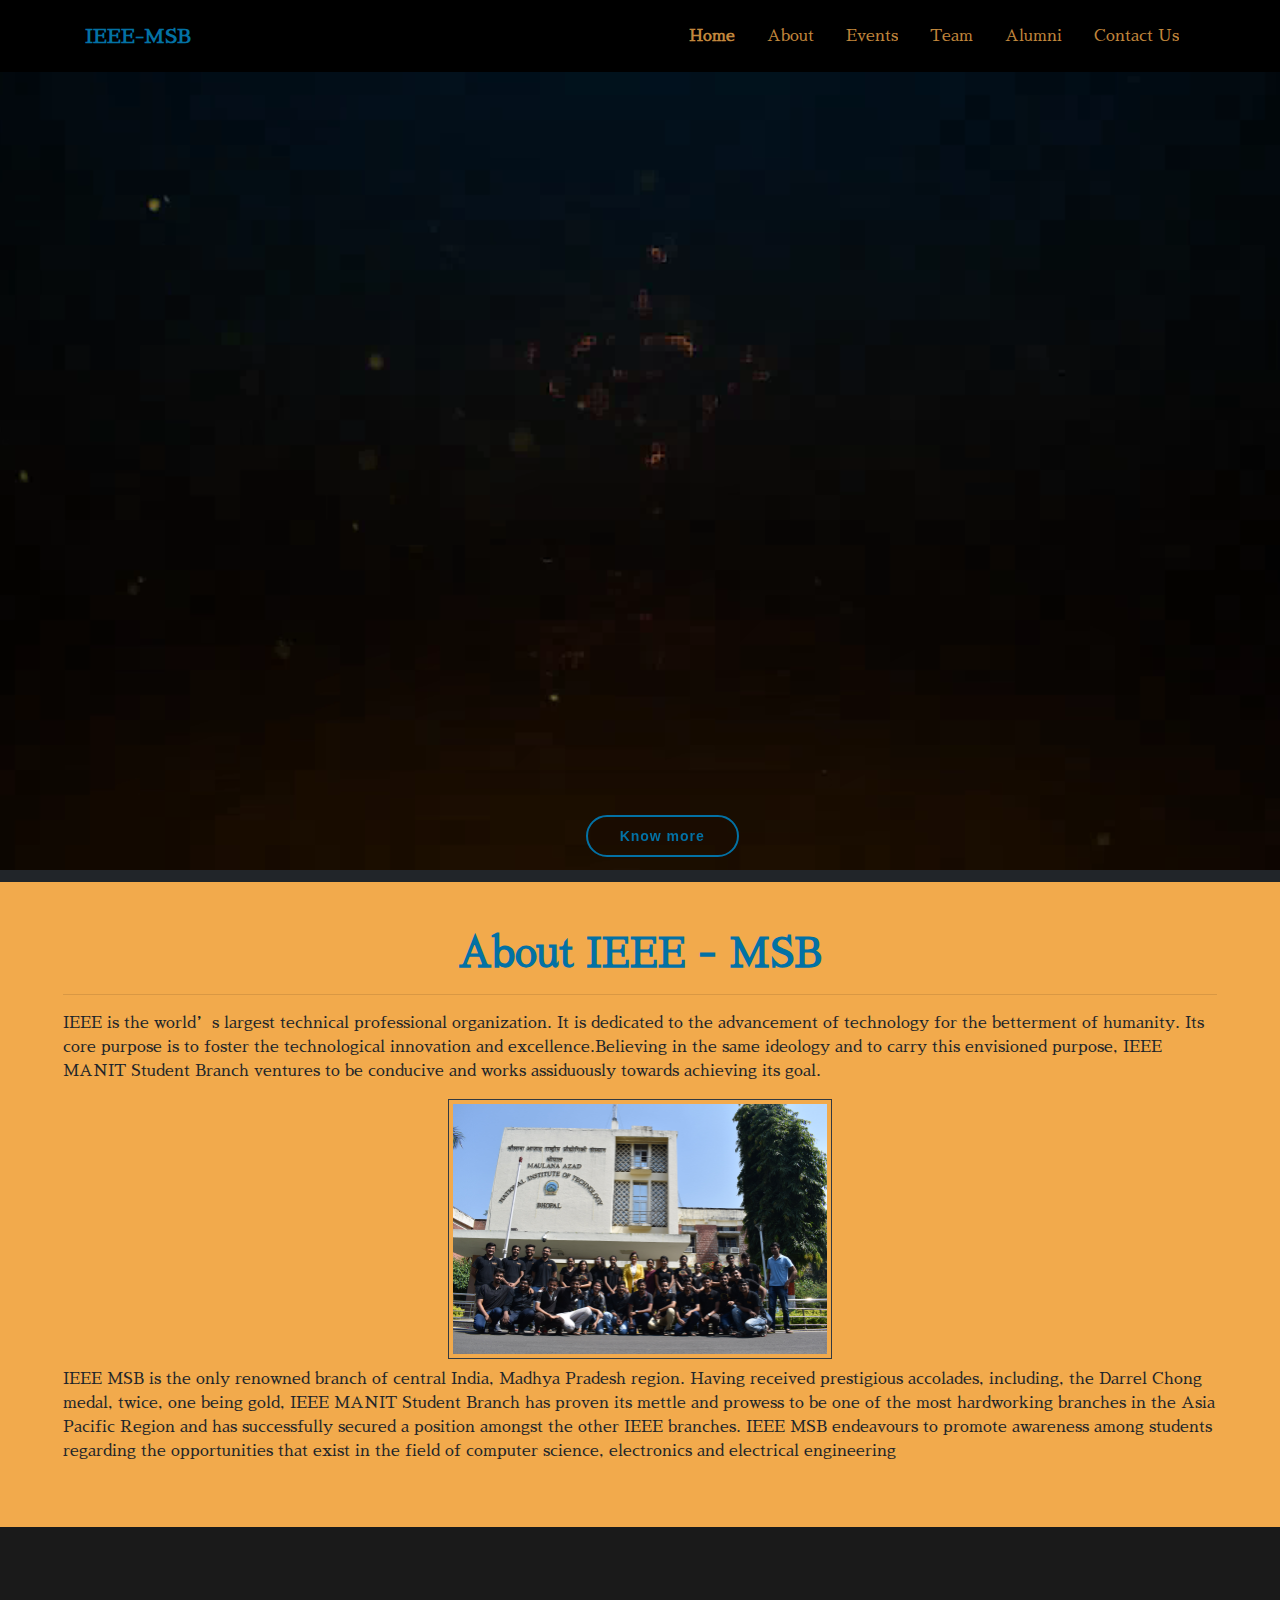
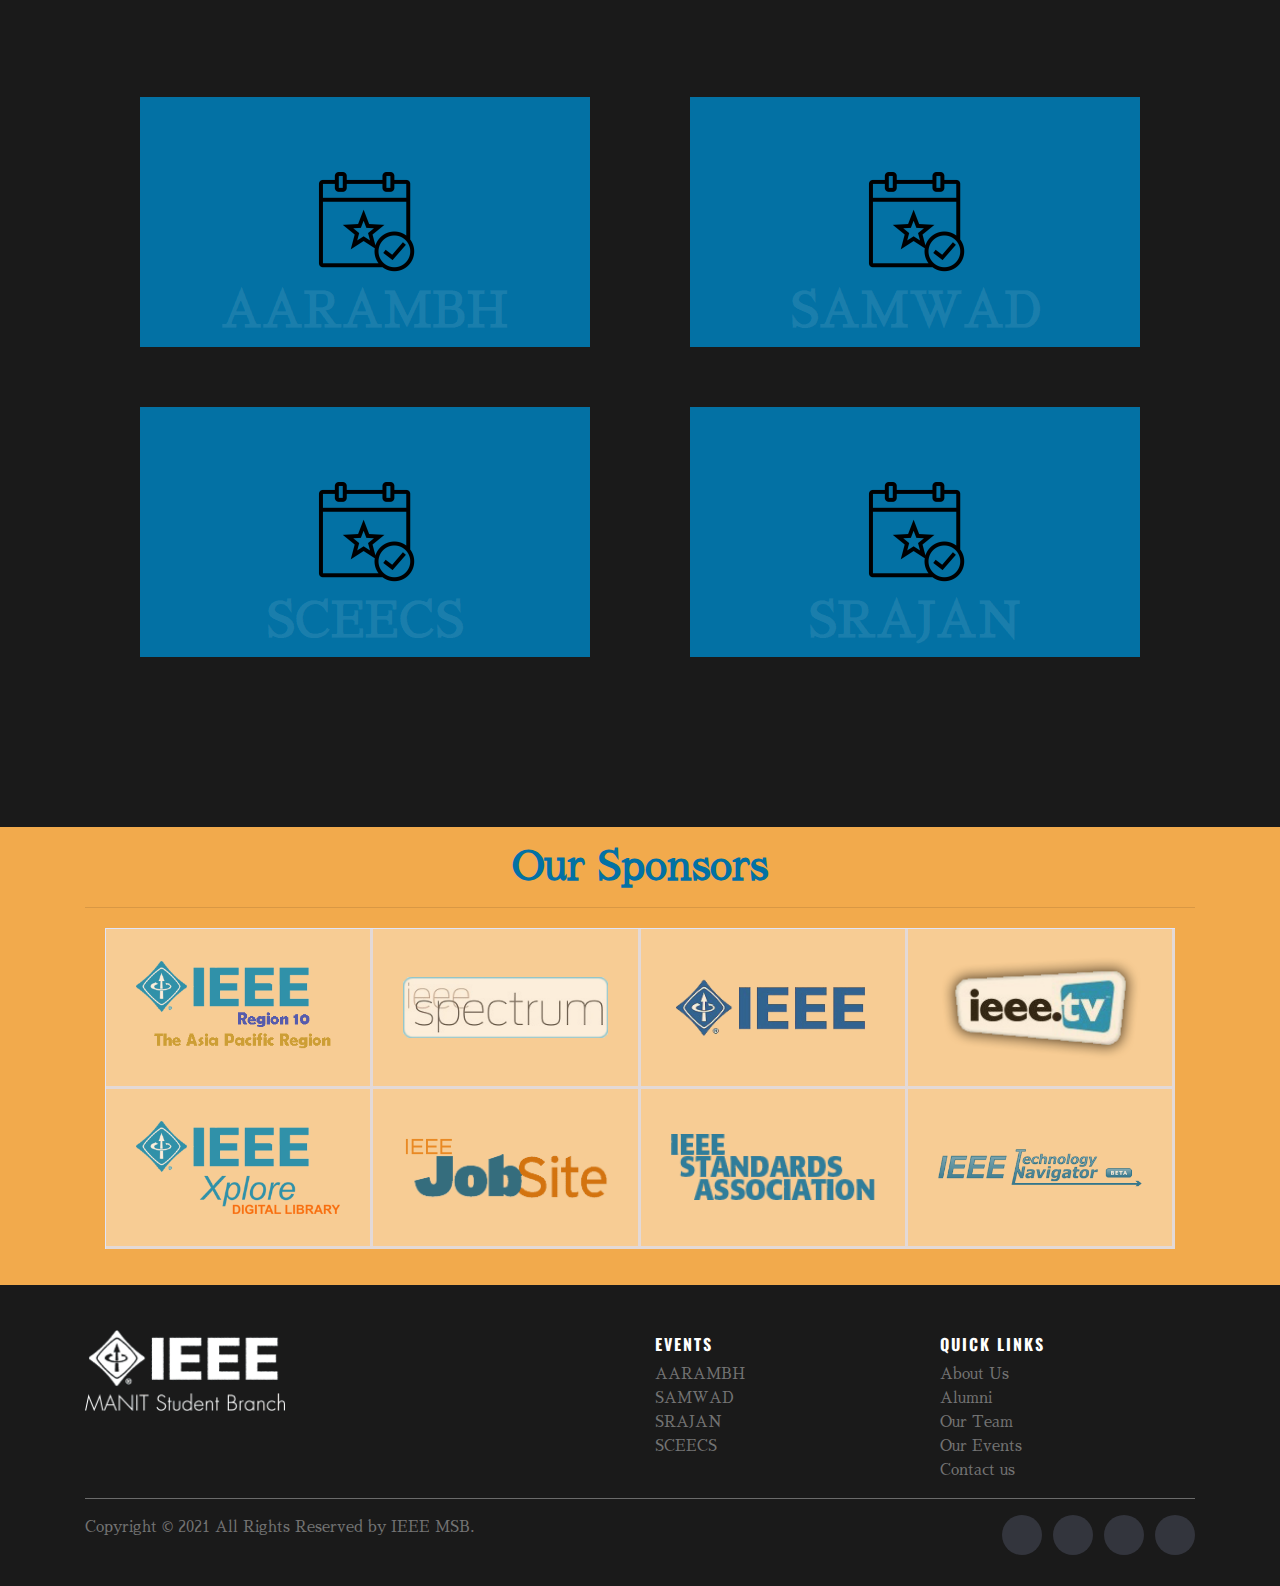
==== commit fc8db28f: "landing page rollback" ====
--- a/index.html
+++ b/index.html
@@ -131,11 +131,11 @@
     </div> -->
 
     <div id="intro">
-        <!-- <div class="video">
+        <div class="video">
             <video src="assets/video/intro-vid-2.mp4" style="min-height: 100vh;" autoplay muted></video>
             <div class="cover"></div>
-        </div> -->
-        <div class="row">
+        </div>
+        <!-- <div class="row">
             <div class="col-lg-12">
                 <video src="assets/video/recruitment-copy (1).mp4" style="width: 100%; max-height: 100%;" autoplay muted loop></video>
 
@@ -145,11 +145,11 @@
                 <p style="color: white; padding: 20px;"> The wait is finally over. IEEE MSB is recruiting new members to its family! With a new beginning and a new optimism IEEE MSB is all braced up to embark on a new journey and continue its saga of success with new members ! It is on a quest,
                     searching for ingenious and brilliant minds that would help add glory to the sparkling crown of success that has been so trustingly bequeathed to us. So sophomores get ready!</p>
             </div>
-        </div>
+        </div> -->
         <div class="intro-container" data-aos="zoom-in" data-aos-delay="100">
-            <!-- <div class="">
+            <div class="">
                 <a href="#about" class="about-btn scrollto">Know more</a>
-            </div> -->
+            </div>
         </div>
     </div>
 
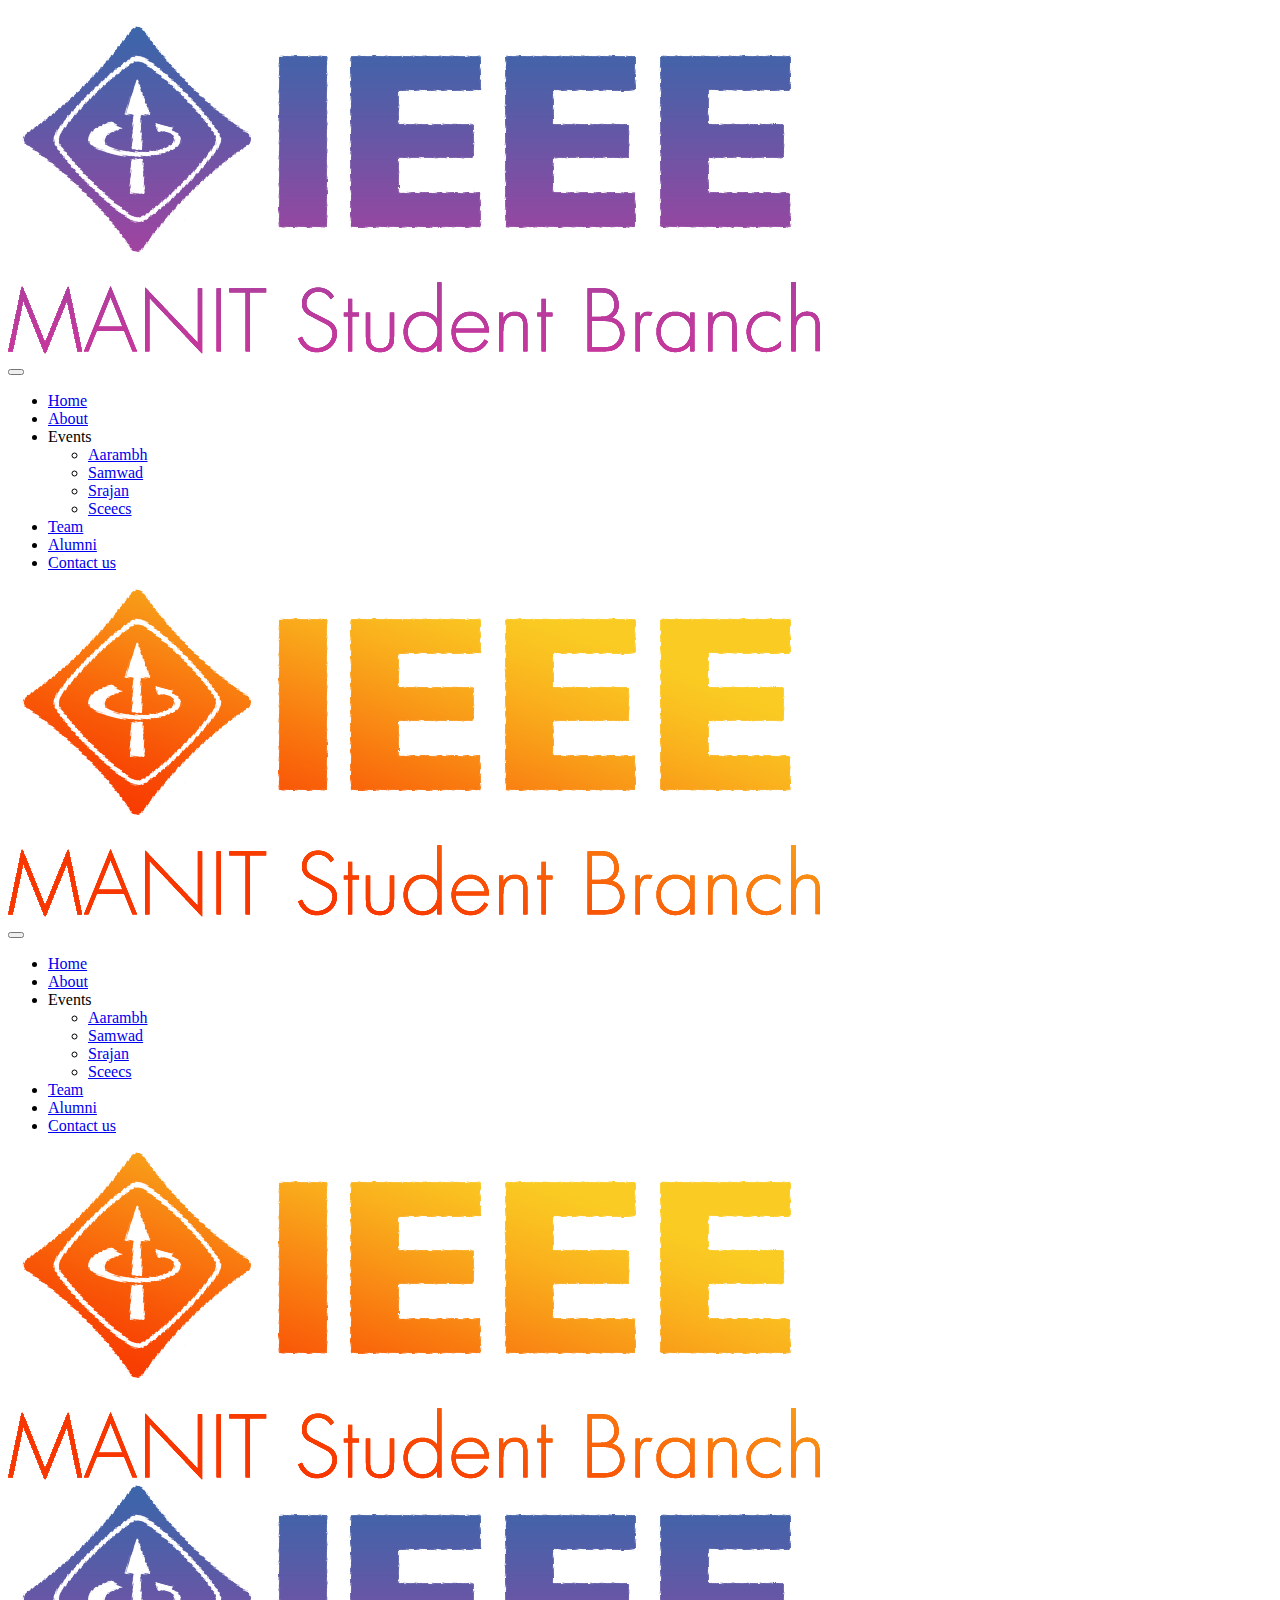
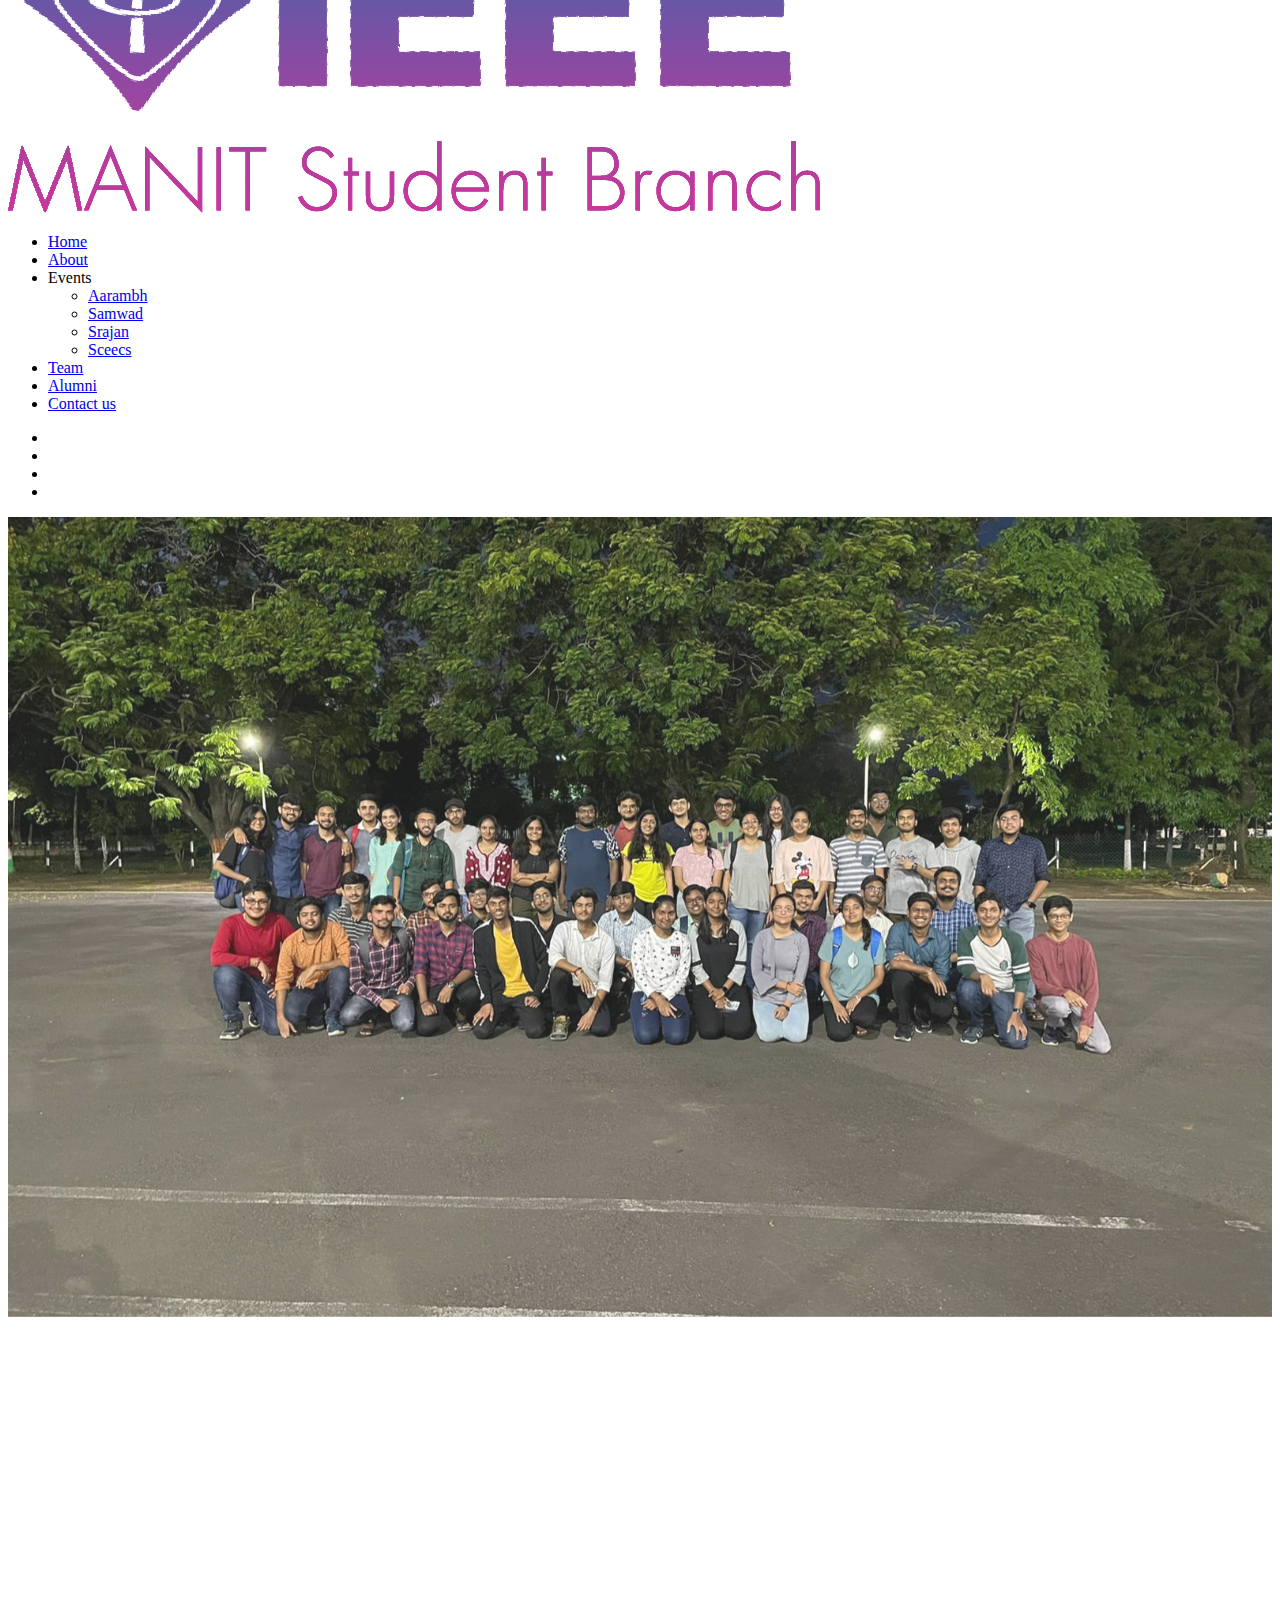
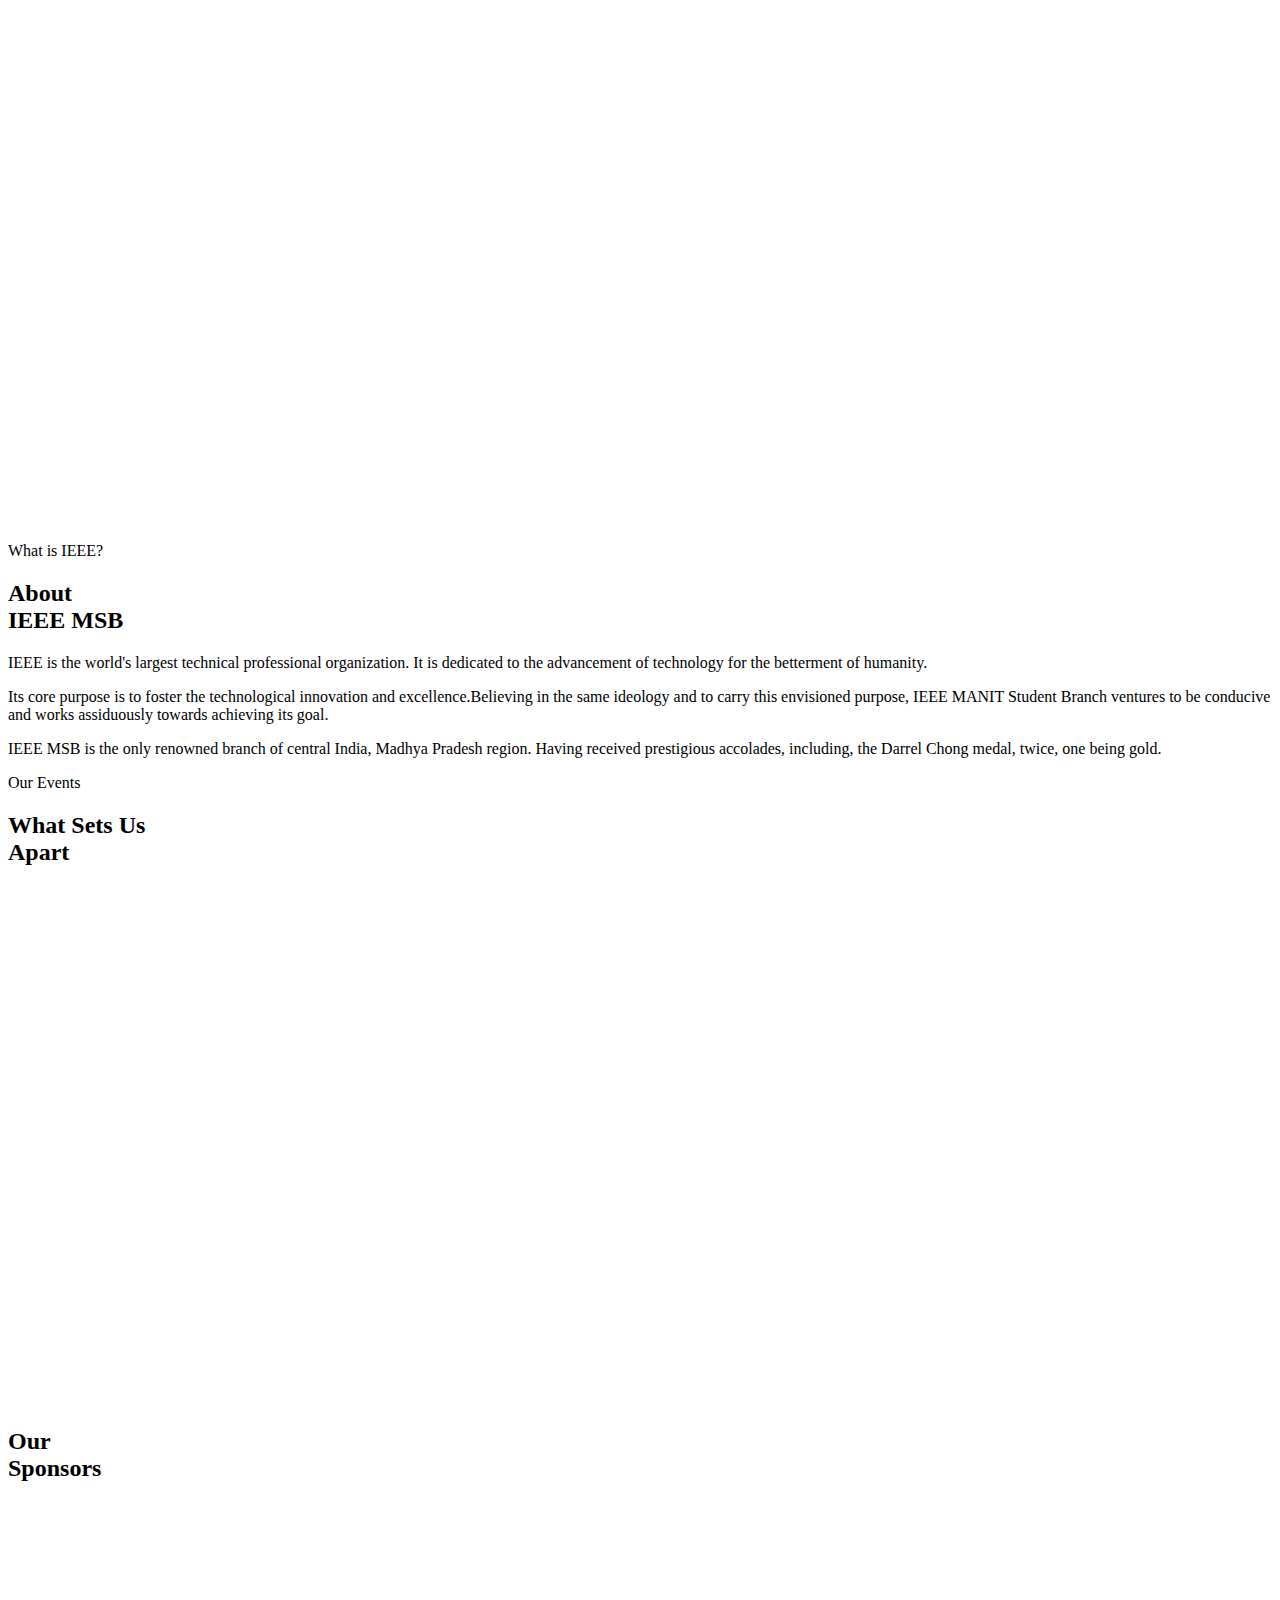
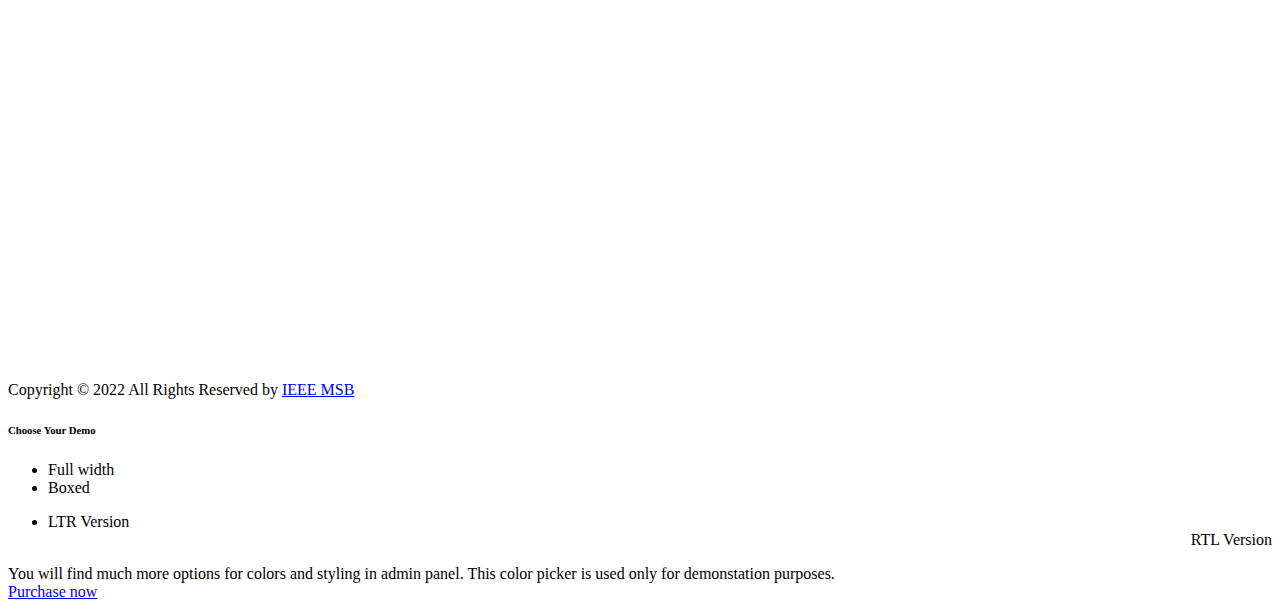
==== commit ff659620: "Add files via upload" ====
--- a/index.html
+++ b/index.html
@@ -1,529 +1,1088 @@
-<!DOCTYPE html>
-<html lang="en">
-
-<head>
-    <meta charset="UTF-8" />
-    <meta name="viewport" content="width=device-width, initial-scale=1.0" />
-    <title>IEEE-MSB</title>
-
-    <!-- BOOTSTRAP CSS -->
-    <!-- CSS only -->
-    <!-- <link href="https://cdn.jsdelivr.net/npm/bootstrap@5.2.0/dist/css/bootstrap.min.css" rel="stylesheet" integrity="sha384-gH2yIJqKdNHPEq0n4Mqa/HGKIhSkIHeL5AyhkYV8i59U5AR6csBvApHHNl/vI1Bx" crossorigin="anonymous"> -->
-    <link rel="stylesheet" href="https://stackpath.bootstrapcdn.com/bootstrap/4.4.1/css/bootstrap.min.css" />
-    <link href="https://fonts.googleapis.com/css2?family=Sawarabi+Mincho&display=swap" rel="stylesheet">
-    <!-- FONT-AWESOME ICONS -->
-    <!-- <script src="https://kit.fontawesome.com/88ecc5f85f.js"></script> -->
-    <link rel="stylesheet" href="https://use.fontawesome.com/releases/v5.15.3/css/all.css" integrity="sha384-SZXxX4whJ79/gErwcOYf+zWLeJdY/qpuqC4cAa9rOGUstPomtqpuNWT9wdPEn2fk" crossorigin="anonymous">
-    <!-- GOOGLE FONTS -->
-    <link rel="stylesheet" href="https://anijs.github.io/lib/anicollection/anicollection.css" />
-    <!-- EXTERNAL CSS -->
-    <link rel="stylesheet" href="./style/style.css" />
-    <link rel="stylesheet" href="assets/css/animate.css">
-    <link rel="stylesheet" href="assets/css/style.css">
-    <!-- <link rel="stylesheet" /> -->
-
-    <!-- Logo -->
-    <link rel="shortcut icon" href="assets/msb-logo.png" type="image/x-icon">
-    <link rel="icon" href="assets/msb-logo.png" type="image/x-icon">
-
-
-    <!-- GOOGLE FONT -->
-    <link rel="stylesheet" type="text/css" href="https://fonts.googleapis.com/css?family=Oswald:400,700%7cPoppins:300,400,400i,600,600i,700,800,900" />
-
-    <!-- MASTER  STYLESHEET  -->
-    <link id="lgx-master-style" rel="stylesheet" href="assets/css/style-default.min.css" media="all" />
-
-
-</head>
-<style>
-    @media only screen and (max-width: 1170px) {
-        .follow {
-            margin-top: 10%;
-            padding: 25px;
-        }
-    }
-    
-    @media only screen and (max-width: 870px) {
-        .follow {
-            margin-top: 15%;
-            padding: 25px;
-        }
-    }
-    
-    @media only screen and (max-width: 600px) {
-        .follow {
-            margin-top: 5%;
-            padding: 25px;
-        }
-        .follow h1 {
-            font-size: 30px;
-        }
-        .follow p {
-            font-size: 17px;
-        }
-    }
-    
-    @media only screen and (max-height: 670px) {
-        .follow {
-            margin-top: 5%;
-            padding: 25px;
-        }
-        .follow h1 {
-            font-size: 20px;
-        }
-        .follow p {
-            font-size: 15px;
-        }
-    }
-</style>
-
-
-<body>
-
-    <!-- navbar
-    section 1 - photos of various events, past
-    section 2 - about IEEE-MSB
-    section 3 - events (aarambh, samvaad, srajan, sceecs)
-    section 4 - past sponsors
-    section 5 - footer(contact details and social media icons) -->
-
-    <nav class="navbar navbar-expand-lg navbar-dark bg-dark myNav">
-        <div class="container">
-            <a class="navbar-brand" style="color:#0371a4;font-weight:900" href="/">IEEE-MSB</a>
-            <button class="navbar-toggler" type="button" data-toggle="collapse" data-target="#navbarNavDropdown" aria-controls="navbarNavDropdown" aria-expanded="false" aria-label="Toggle navigation">
-                <span class="navbar-toggler-icon"></span>
-            </button>
-            <div class="collapse navbar-collapse" id="navbarNavDropdown">
-                <ul class="navbar-nav ml-auto">
-                    <li class="nav-item p-2 active">
-                        <a class="nav-link text-center" href="">Home<span class="sr-only">(current)</span></a>
-                    </li>
-                    <li class="nav-item p-2">
-                        <a class="nav-link text-center" href="./pages/about.html">About</a>
-                    </li>
-                    <li class="nav-item p-2">
-                        <a class="nav-link text-center" href="./pages/event.html">Events</a>
-                    </li>
-                    <li class="nav-item p-2">
-                        <a class="nav-link text-center" href="./pages/team.html">Team</a>
-                    </li>
-                    <li class="nav-item p-2">
-                        <a class="nav-link text-center" href="./pages/alumni.html">Alumni</a>
-                    </li>
-                    <!-- <li class="nav-item p-2">
-      <a class="nav-link text-center" href="#">Sponsors</a>
-      </li> -->
-                    <!-- <li class="nav-item p-2">
-      <a class="nav-link text-center" href="#">Gallery</a>
-      </li> -->
-                    <li class="nav-item p-2">
-                        <a class="nav-link text-center" href="./pages/contact.html">Contact Us</a>
-                    </li>
-                </ul>
-            </div>
-        </div>
-    </nav>
-
-    <!-- <div class="container-fluid main">
-      <div id="inside">
-        <div  data-anijs="if: scroll,on: window, do: bounceIn animated, before: scrollReveal"  class="container h-100 d-flex justify-content-center align-items-center h1 py-5">IEEE MANIT STUDENT BRANCH</div>
-      </div>
-    </div> -->
-
-    <div id="intro">
-        <div class="video">
-            <video src="assets/video/intro-vid-2.mp4" style="min-height: 100vh;" autoplay muted></video>
-            <div class="cover"></div>
-        </div>
-        <!-- <div class="row">
-            <div class="col-lg-12">
-                <video src="assets/video/recruitment-copy (1).mp4" style="width: 100%; max-height: 100%;" autoplay muted loop></video>
-
-            </div>
-            <div class="col text-center follow">
-                <h1 style="color: white; padding-bottom: 20px;">We Are Recruiting Soon!</h1>
-                <p style="color: white; padding: 20px;"> The wait is finally over. IEEE MSB is recruiting new members to its family! With a new beginning and a new optimism IEEE MSB is all braced up to embark on a new journey and continue its saga of success with new members ! It is on a quest,
-                    searching for ingenious and brilliant minds that would help add glory to the sparkling crown of success that has been so trustingly bequeathed to us. So sophomores get ready!</p>
-            </div>
-        </div> -->
-        <div class="intro-container" data-aos="zoom-in" data-aos-delay="100">
-            <div class="">
-                <a href="#about" class="about-btn scrollto">Know more</a>
-            </div>
-        </div>
-    </div>
-
-    <!-- Modal -->
-    <!-- <div id="myModal" class="modal fade" role="dialog">
-        <div class="modal-dialog"> -->
-    <!-- Modal content-->
-    <!-- <div class="modal-content">
-                <div class="modal-header">
-                    <button type="button" class="close" data-dismiss="modal">&times;</button> -->
-    <!--         <h4 class="modal-title">Modal Header</h4> -->
-    <!-- </div>
-                <div class="modal-body text-center">
-                    <h1>Call for Papers</h1>
-                    <p>IEEE MSB is back with SCEECS 2022!
-                        SCEECS 2022 is inviting unpublished and original research papers from undergraduate,
-                        postgraduate and doctoral students in the following tracks on the given topics.
-                        The IEEE MANIT Student Branch will publish the proceedings, which will be stored in IEEE Xplore
-                        ®. This will give your name, research, and university an unrivalled online presence, allowing
-                        academics from all over the world to read and admire your work!</p>
-                    <a class="pre-order-btn" target="_blank" href="https://sceecs.ieeenitb.com/index.html">Register for SCEECS'22</a>
-                </div> -->
-    <!-- <div class="modal-footer">
-        <button type="button" class="btn btn-default" data-dismiss="modal">View IEEE Site</button>
-        </div> -->
-    <!-- </div>
-
-        </div>
-    </div> -->
-    <!-- End Modal -->
-
-
-    <!-- SCEECS 2022 -->
-    <!-- <section id="home2">
-        <div class="hero-slider-active">
-            <div class="hero-area">
-                <div class="container">
-                    <div class="row clearfix">
-
-                        
-                        <div class="hero-left content-column col-lg-7 col-md-12 col-sm-12">
-                            <div class="inner-column">
-                                <h1 class="animate3">SCEECS 2022</h1>
-                                <h2>
-                                    A mind-boggling concatenation of</h2>
-                                <div class="change_content"></div>
-
-                                <p class="animate1 margin-top-40" style="font-size: 25px;">19th – 20th February 2022,
-                                    Bhopal, India.</p>
-                                
-                                <div class="btn_wrapper animate1 margin-top-30">
-                                    <a href="https://sceecs.ieeenitb.com/index.html" target="_blank"
-                                        class="btn-style-two">Read More</a>
-                                    <a href="https://sceecs.ieeenitb.com/callforpaper.html" target="_blank"
-                                        class="btn-style-three"><span>Call
-                                            For Papers</span></a>
-                                </div>
-                            </div>
-                        </div>
-                    </div>
-                </div>
-
-            </div>
-
-        </div>
-
-    </section> -->
-    <!-- End SCEECS 2022 -->
-
-
-
-    <section id="about">
-        <div class="row m-auto my-2 p-0 py-5 px-5 container-fluid justify-content-around align-items-center " style="background-color: #f2aa4cff">
-            <div data-anijs="if: scroll,on: window, do: fadeIn animated, before: scrollReveal" class="col-12">
-                <p class="text-center h1 animate__zoomInRight" style="color:#0371a4"><strong>About IEEE - MSB</strong>
-                </p>
-                <hr />
-                <p>
-                    IEEE is the world’s largest technical professional organization. It is dedicated to the advancement of technology for the betterment of humanity. Its core purpose is to foster the technological innovation and excellence.Believing in the same ideology
-                    and to carry this envisioned purpose, IEEE MANIT Student Branch ventures to be conducive and works assiduously towards achieving its goal.
-                </p>
-                <div class="col-12 col-md-4 mx-auto my-2 magicParent p-1 border border-dark">
-                    <img src="./assets/manit.JPG" alt="ieee team in front of manit admin building" class="w-100 magic" />
-                </div>
-                <p>
-                    IEEE MSB is the only renowned branch of central India, Madhya Pradesh region. Having received prestigious accolades, including, the Darrel Chong medal, twice, one being gold, IEEE MANIT Student Branch has proven its mettle and prowess to be one of the
-                    most hardworking branches in the Asia Pacific Region and has successfully secured a position amongst the other IEEE branches. IEEE MSB endeavours to promote awareness among students regarding the opportunities that exist in the field
-                    of computer science, electronics and electrical engineering
-                </p>
-            </div>
-        </div>
-    </section>
-
-    <section id="events">
-        <div id="new">
-
-            <div class="containers">
-
-
-                <div class="cards" data-anijs="if: scroll,on: window, do: zoomInLeft animated, before: scrollReveal">
-                    <div class="imgBx" data-text="AARAMBH">
-                        <img src="./assets/iconevent4.png">
-                    </div>
-                    <div class="contents">
-                        <div>
-                            <h3>AARAMBH</h3>
-                            <p>It is a social initiative, organised by IEEE MSB, that focuses on encompassing a large number of students across numerous under -resourced schools.</p>
-                            <a href="./pages/event.html#aarambh">Read more</a>
-                        </div>
-                    </div>
-                </div>
-
-                <div class="cards" data-anijs="if: scroll,on: window, do: zoomInRight animated, before: scrollReveal">
-                    <div class="imgBx" data-text="SAMWAD">
-                        <img src="./assets/iconevent4.png">
-                    </div>
-                    <div class="contents">
-                        <div>
-                            <h3>SAMWAD</h3>
-                            <p>IEEE MSB every year orchestrates an event “SAMWAD“ under WIE, to realize the indomitable spirit of women and to praise and promote their significant contribution.</p>
-                            <a href="./pages/event.html#samwad">Read more</a>
-                        </div>
-                    </div>
-                </div>
-                <div class="cards" data-anijs="if: scroll,on: window, do: zoomInLeft animated, before: scrollReveal">
-                    <div class="imgBx" data-text="SCEECS">
-                        <img src="./assets/iconevent4.png">
-                    </div>
-                    <div class="contents">
-                        <div>
-                            <h3>SCEECS</h3>
-                            <p> This conference helps to publish research papers on IEEE Xplore, providing the people with a plethora from which their research could be well accessed by anyone in the world.
-                            </p>
-                            <a href="./pages/event.html#sceecs">Read more</a>
-                        </div>
-                    </div>
-                </div>
-                <div class="cards" data-anijs="if: scroll,on: window, do: zoomInRight animated, before: scrollReveal">
-                    <div class="imgBx" data-text="SRAJAN">
-                        <img src="./assets/iconevent4.png">
-                    </div>
-                    <div class="contents">
-                        <div>
-                            <h3>SRAJAN</h3>
-                            <p> SRAJAN is a biennial case study event organized by IEEE MSB.With the tagline - Ideate | | Innovate | | Create .</p>
-                            <a href="./pages/event.html#srajan">Read more</a>
-                        </div>
-                    </div>
-                </div>
-            </div>
-
-        </div>
-    </section>
-
-
-    <!-- <div  data-anijs="if: scroll,on: window, do: fadeIn animated, before: scrollReveal" class="container-fluid pt-3  ">
-      <p class="text-center h3"><strong>Our Events</strong></p>
-      <hr />
-      <div data-anijs="if: scroll,on: window, do: fadeInRight animated, before: scrollReveal" class="px-2 row justify-content-around align-items-center py-5 "  style="background-color: rgb(131, 128, 128);">
-        <div class="col-12 col-md-4 magicParent p-1 border border-dark">
-          <img
-            src="./assets/aarambh/20.jpg"
-            alt="aarambh photograph"
-            class="w-100 magic"
-          />
-        </div>
-        <div class="col-12 col-md-6" >
-          <p class="text-center h3"><strong>AARAMBH</strong></p>
-          <hr />
-
-          <p>
-            It is a social initiative, organised by IEEE MSB, that focuses on
-            encompassing a large number of students across numerous under
-            -resourced schools and acquainting them with the tantalizing
-            mysteries of the world of science. The sole purpose of this event is
-            to instigate an inquisitiveness in the young minds and to introduce
-            them, the wonders that science and technology can achieve.
-          </p>
-        </div>
-      </div>
-      <div data-anijs="if: scroll,on: window, do: fadeInLeft animated, before: scrollReveal"
-        class="px-2 row justify-content-around align-items-center flex-row-reverse py-5" style="background-color: rgb(200,200,200);"
-      >
-        <div class="col-12 col-md-4 magicParent p-1 border border-dark">
-          <img
-            src="./assets/samwaad.JPG"
-            alt="sanwad photograph"
-            class="w-100 magic"
-          />
-        </div>
-        <div class="col-12 col-md-6">
-          <p class="text-center h3"><strong>SAMWAD</strong></p>
-          <hr />
-          <p>IEEE MSB every year orchestrates an event  “SAMWAD“ under WIE, to realize the indomitable spirit of women and to praise and promote their significant contribution. </p>
-        </div>
-      </div>
-      <div data-anijs="if: scroll,on: window, do: fadeInRight animated, before: scrollReveal" class="px-2 row justify-content-around align-items-center py-5 " style="background-color: rgb(131, 128, 128);" >
-        <div class="col-12 col-md-4 magicParent p-1 border border-dark">
-          <img
-            src="./assets/sceecs/1.jpg"
-            alt="sceecs photograph"
-            class="w-100 magic"
-          />
-        </div>
-        <div class="col-12 col-md-6 " >
-          <p class="text-center h3"><strong>SCEECS</strong></p>
-          <hr />
-          <p>
-            This conference helps  to  publish research papers on IEEE Xplore (congregation of research papers published by scholars from all around the world over several years), providing  the people  with a plethora from which their research could be well accessed by anyone in the world. IEEE Xlpore acts as an user friendly interface which provides information about any relevant topic  at just one finger's click. The  papers published through this conference are conveniently available and accessible.  Had the papers not been published the world could have been deprived of important research. Felicitating the work , publishing it and uploading it on the world wide web, making  it more accessible and portable to anyone in the world is what the conference is about.
-          </p>
-          <p>
-
-        </div>
-      </div>
-      <div data-anijs="if: scroll,on: window, do: fadeInLeft animated, before: scrollReveal"
-        class="px-2 row justify-content-around align-items-center flex-row-reverse py-5" style="background-color: rgb(200,200,200);"
-      >
-        <div class="col-12 col-md-4 magicParent p-1 border border-dark">
-          <img
-            src="./assets/srajan/8.jpg"
-            alt="srajan photograph"
-            class="w-100 magic"
-          />
-        </div>
-        <div class="col-12 col-md-6">
-          <p class="text-center h3"><strong>SRAJAN</strong></p>
-          <hr />
-          <p>
-            SRAJAN is a biennial case study event organized by IEEE MSB.With the tagline - Ideate | | Innovate | | Create , the principal directive of SRAJAN, is to bring to light the  technological innovations that have the potential to  resolve the  simple  quotidian problemsand to cherish these ideas. The event lures young trailblazers and gives them a National Level platform to their innovations.
-          </p>
-
-        </div>
-      </div>
-    </div> -->
-    <div class="container-fluid py-3 sponsor " id=supporters>
-        <div class="container">
-            <p class="text-center h1" style="color:#0371a4"><strong>Our Sponsors</strong></p>
-            <hr />
-
-            <div class="row no-gutters supporters-wrap  clearfix">
-
-                <div class="col-lg-3 col-md-4 col-xs-6" data-anijs="if: scroll,on: window, do: zoomInLeft animated, before: scrollReveal">
-                    <div class="supporter-logo">
-                        <img src="./assets/sponsors/IEEE-R10.png" class="img-fluid" alt="">
-                    </div>
-                </div>
-
-                <div class="col-lg-3 col-md-4 col-xs-6" data-anijs="if: scroll,on: window, do: zoomInDown animated, before: scrollReveal">
-                    <div class="supporter-logo">
-                        <img src="./assets/sponsors/IEEE_spectrum_logo.png" class="img-fluid" alt="">
-                    </div>
-                </div>
-
-                <div class="col-lg-3 col-md-4 col-xs-6" data-anijs="if: scroll,on: window, do: zoomInDown animated, before: scrollReveal">
-                    <div class="supporter-logo">
-                        <img src="./assets/sponsors/ieee.png" class="img-fluid" alt="">
-                    </div>
-                </div>
-
-                <div class="col-lg-3 col-md-4 col-xs-6" data-anijs="if: scroll,on: window, do: zoomInRight animated, before: scrollReveal">
-                    <div class="supporter-logo">
-                        <img src="./assets/sponsors/ieee_tv.png" class="img-fluid" alt="">
-                    </div>
-                </div>
-
-                <div class="col-lg-3 col-md-4 col-xs-6" data-anijs="if: scroll,on: window, do: zoomInLeft animated, before: scrollReveal">
-                    <div class="supporter-logo">
-                        <img src="./assets/sponsors/IEEEXplore.png" class="img-fluid" alt="">
-                    </div>
-                </div>
-
-                <div class="col-lg-3 col-md-4 col-xs-6" data-anijs="if: scroll,on: window, do: zoomInUp animated, before: scrollReveal">
-                    <div class="supporter-logo">
-                        <img src="./assets/sponsors/job-site.png" class="img-fluid" alt="">
-                    </div>
-                </div>
-
-                <div class="col-lg-3 col-md-4 col-xs-6" data-anijs="if: scroll,on: window, do: zoomInUp animated, before: scrollReveal">
-                    <div class="supporter-logo">
-                        <img src="./assets/sponsors/standards.png" class="img-fluid" alt="">
-                    </div>
-                </div>
-
-                <div class="col-lg-3 col-md-4 col-xs-6" data-anijs="if: scroll,on: window, do: zoomInRight animated, before: scrollReveal">
-                    <div class="supporter-logo">
-                        <img src="./assets/sponsors/technav_banner.png" class="img-fluid" alt="">
-                    </div>
-                </div>
-
-            </div>
-
-        </div>
-    </div>
-
-
-    <section id="footer p-5">
-
-        <!-- Site footer -->
-        <footer class="footer">
-            <div class="container">
-                <div class="row">
-                    <div class="col-sm-12 col-md-6">
-                        <img style="width:200px" src="./assets/ieee-logo-white.png" alt="" />
-                    </div>
-
-                    <div class="col-xs-6 col-md-3 ">
-                        <h6>Events</h6>
-                        <ul class="footer-links">
-                            <li><a href="./pages/event.html#aarambh">AARAMBH</a></li>
-                            <li><a href="./pages/event.html#samwad">SAMWAD</a></li>
-                            <li><a href="./pages/event.html#srajan">SRAJAN</a></li>
-                            <li><a href="./pages/event.html#sceecs">SCEECS</a></li>
-                        </ul>
-                    </div>
-
-                    <div class="col-xs-6 col-md-3">
-                        <h6>Quick Links</h6>
-                        <ul class="footer-links">
-                            <li><a href="./pages/about.html">About Us</a></li>
-                            <li><a href="./pages/alumni.html">Alumni</a></li>
-                            <li><a href="./pages/team.html">Our Team</a></li>
-                            <li><a href="./pages/event.html">Our Events</a></li>
-                            <li><a href="./pages/contact.html">Contact us</a></li>
-                        </ul>
-                    </div>
-                </div>
-                <hr>
-            </div>
-            <div class="container">
-                <div class="row">
-                    <div class="col-md-8 col-sm-6 col-xs-12">
-                        <p class="copyright-text">Copyright &copy; 2021 All Rights Reserved by
-                            <a href="#">IEEE MSB</a>.
-                        </p>
-                    </div>
-
-                    <div class="col-md-4 col-sm-6 col-xs-12">
-                        <ul class="social-icons">
-                            <li><a class="facebook" href="https://www.facebook.com/IEEEMANIT"><i
-                                        class="fab fa-facebook"></i></a></li>
-                            <li><a class="twitter" href="https://www.instagram.com/ieee_manit/"><i
-                                        class="fab fa-instagram"></i></a>
-                            </li>
-                            <li><a class="dribbble" href="mailto:ritwikmishra@ieee.org"><i
-                                        class="fas fa-envelope-square"></i></a>
-                            </li>
-                            <li><a class="linkedin" href="#"><i class="fab fa-linkedin"></i></a></li>
-                        </ul>
-                    </div>
-                </div>
-            </div>
-        </footer>
-    </section>
-
-
-
-    <script src="https://anijs.github.io/lib/anijs/anijs-min.js"></script>
-
-
-
-    <!-- Include to use $addClass, $toggleClass or $removeClass -->
-    <script src="https://anijs.github.io/lib/anijs/helpers/dom/anijs-helper-dom-min.js"></script>
-
-    <script src="https://anijs.github.io/lib/anijs/helpers/scrollreveal/anijs-helper-scrollreveal-min.js"></script>
-    <!-- JAVASCRIPT FOR BOOTSTRAP -->
-    <script src="https://code.jquery.com/jquery-3.4.1.slim.min.js"></script>
-    <script src="https://cdn.jsdelivr.net/npm/popper.js@1.16.0/dist/umd/popper.min.js"></script>
-    <script src="https://stackpath.bootstrapcdn.com/bootstrap/4.4.1/js/bootstrap.min.js"></script>
-
-    <!-- EXTERNAL JAVASCRIPT -->
-    <script type="text/javascript" src="./js/index.js"></script>
-    <script type="text/javascript" src="./js/counter.js"></script>
-    <!-- JavaScript Bundle with Popper -->
-    <script src="https://cdn.jsdelivr.net/npm/bootstrap@5.2.0/dist/js/bootstrap.bundle.min.js" integrity="sha384-A3rJD856KowSb7dwlZdYEkO39Gagi7vIsF0jrRAoQmDKKtQBHUuLZ9AsSv4jD4Xa" crossorigin="anonymous"></script>
-</body>
-
+<!DOCTYPE html>
+
+<html lang="en">
+
+<head>
+
+    <meta charset="utf-8">
+
+    <title>IEEE MSB</title>
+
+    <!-- Stylesheets -->
+    <link rel="shortcut icon" href="favicon.png" type="image/x-icon">
+    <link href="css/bootstrap.min.css" rel="stylesheet">
+
+    <link href="plugins/revolution/css/settings.css" rel="stylesheet" type="text/css">
+    <!-- REVOLUTION SETTINGS STYLES -->
+
+    <link href="plugins/revolution/css/layers.css" rel="stylesheet" type="text/css">
+    <!-- REVOLUTION LAYERS STYLES -->
+
+    <link href="plugins/revolution/css/navigation.css" rel="stylesheet" type="text/css">
+    <!-- REVOLUTION NAVIGATION STYLES -->
+
+    <link href="css/style.css" rel="stylesheet">
+
+    <link href="css/responsive.css" rel="stylesheet">
+
+
+
+    <link rel="shortcut icon" href="favicon.png" type="image/x-icon">
+    <!--Color Switcher Mockup-->
+
+    <link href="css/color-switcher-design.css" rel="stylesheet">
+
+
+
+    <!-- Responsive -->
+
+    <meta http-equiv="X-UA-Compatible" content="IE=edge">
+
+    <meta name="viewport" content="width=device-width, initial-scale=1.0, maximum-scale=1.0, user-scalable=0">
+
+    <!--[if lt IE 9]><script src="https://cdnjs.cloudflare.com/ajax/libs/html5shiv/3.7.3/html5shiv.js"></script><![endif]-->
+
+    <!--[if lt IE 9]><script src="js/respond.js"></script><![endif]-->
+
+</head>
+
+<style>
+    .tparrows {
+        display: none;
+    }
+    
+    .color-trigger {
+        display: none;
+    }
+    
+    @media only screen and (max-width: 600px) {
+        .mainhead {
+            margin-left: -10px;
+            padding: 20px;
+            font-size: 20px;
+        }
+        .mainhead h2 {
+            font-size: 1.5rem;
+        }
+        .title {
+            padding-left: 10px;
+        }
+    }
+</style>
+
+<body>
+
+
+
+    <div class="page-wrapper">
+
+
+
+        <!-- Preloader -->
+
+        <div class="preloader"></div>
+
+
+
+        <!-- Main Header-->
+
+        <!-- Main Header-->
+
+        <header class="main-header header-style-two">
+            <!-- Header Lower -->
+            <div class="header-lower">
+                <div class="auto-container">
+                    <!-- Main box -->
+                    <div class="main-box">
+                        <div class="logo-box">
+                            <div class="logo" style="margin-top: 25px;">
+                                <a href="index.html"><img src="msb-logo.png" alt="" title="" /></a>
+                            </div>
+                        </div>
+
+                        <div class="nav-outer">
+                            <!-- Main Menu -->
+                            <nav class="main-menu navbar-expand-md">
+                                <div class="navbar-header">
+                                    <!-- Toggle Button -->
+                                    <button class="navbar-toggler" type="button" data-toggle="collapse" data-target="#navbarSupportedContent" aria-controls="navbarSupportedContent" aria-expanded="false" aria-label="Toggle navigation">
+                      <span class="icon-bar"></span>
+                      <span class="icon-bar"></span>
+                      <span class="icon-bar"></span>
+                    </button>
+                                </div>
+
+                                <div class="navbar-collapse collapse clearfix" id="navbarSupportedContent">
+                                    <ul class="navigation clearfix">
+                                        <li class="current"><a href="#">Home</a></li>
+                                        <li><a href="about.html">About</a></li>
+                                        <li class="dropdown">
+                                            <a>Events</a>
+                                            <ul>
+                                                <li><a href="aarambh.html">Aarambh</a></li>
+                                                <li><a href="Samwaad.html">Samwad</a></li>
+                                                <li><a href="Srajan.html">Srajan</a></li>
+                                                <li><a href="Sceecs.html">Sceecs</a></li>
+                                            </ul>
+                                        </li>
+                                        <!-- <li><a href="gallery.html">Gallery</a></li> -->
+                                        <li><a href="team.html">Team</a></li>
+                                        <li><a href="alumni.html">Alumni</a></li>
+                                        <li><a href="contact.html">Contact us</a></li>
+                                    </ul>
+                                </div>
+                            </nav>
+                        </div>
+                    </div>
+                </div>
+            </div>
+
+
+
+
+            <!-- Sticky Header  -->
+
+            <div class="sticky-header">
+
+                <div class="auto-container">
+
+
+
+                    <div class="main-box">
+
+                        <div class="logo-box">
+
+                            <div class="logo">
+                                <a href="index.html"><img src="logo.png" alt="" title=""></a>
+                            </div>
+
+                            <div class="upper-right">
+
+                                <!-- <div class="search-box">
+
+                                    <button class="search-btn mobile-search-btn"><i class="flaticon-search-2"></i></button>
+
+                                </div> -->
+
+                                <a href="#nav-mobile" class="mobile-nav-toggler navbar-trigger"><i class="flaticon-menu"></i></a>
+
+                            </div>
+
+                        </div>
+
+
+
+                        <nav class="main-menu navbar-expand-md">
+
+                            <!--Keep This Empty / Menu will come through Javascript-->
+
+                        </nav>
+
+                    </div>
+
+                </div>
+
+            </div>
+            <!-- End Sticky Menu -->
+
+
+
+            <!-- Mobile Header -->
+
+            <div class="mobile-header">
+
+                <div class="logo">
+                    <a href="index.html"><img src="logo.png" alt="" title=""></a>
+                </div>
+
+
+
+                <!--Nav Box-->
+
+                <div class="nav-outer clearfix">
+
+                    <div class="outer-box">
+
+                        <!-- Search Btn -->
+
+                        <!-- <div class="search-box">
+
+                            <button class="search-btn mobile-search-btn"><i class="flaticon-search-2"></i></button>
+
+                        </div> -->
+
+
+
+                        <a href="#nav-mobile" class="mobile-nav-toggler navbar-trigger"><i class="flaticon-menu"></i></a>
+
+                    </div>
+
+                </div>
+
+            </div>
+
+
+
+            <!-- Mobile Menu  -->
+
+            <div class="mobile-menu">
+
+                <div class="menu-backdrop"></div>
+
+
+
+                <!--Here Menu Will Come Automatically Via Javascript / Same Menu as in Header-->
+
+                <nav class="menu-box">
+
+                    <div class="upper-box">
+
+                        <div class="nav-logo">
+                            <a href="index.html"><img src="msb-logo.png" alt="" title=""></a>
+                        </div>
+
+                        <div class="close-btn"><i class="icon flaticon-close"></i></div>
+
+                    </div>
+
+
+
+                    <ul class="navigation clearfix">
+                        <!--Keep This Empty / Menu will come through Javascript-->
+                    </ul>
+
+
+
+                    <!-- <ul class="contact-list-one">
+
+                        <li><i class="flaticon-location"></i> 203 Madison Ave, NY, USA <strong>Address</strong></li>
+
+                        <li><i class="flaticon-alarm-clock-1"></i>Monday - Friday 9am - 6pm <strong>Timeing</strong></li>
+
+                        <li><i class="flaticon-email-1"></i> <a href="mailto:envato@gmail.com">envato@gmail.com</a> <strong>Mail to us</strong></li>
+
+                    </ul> -->
+
+
+
+                    <ul class="social-links">
+
+                        <li><a href="https://www.facebook.com/IEEEMANIT/" target="_blank"><span class="fab fa-facebook-f"></span></a></li>
+
+                        <li><a href="https://www.instagram.com/ieee_manit/" target="_blank"><span class="fab fa-instagram"></span></a></li>
+
+                        <li><a href="https://twitter.com/ieeemsb" target="_blank"><span class="fab fa-twitter"></span></a></li>
+
+                        <li><a href="https://www.linkedin.com/company/ieeenitb/mycompany/" target="_blank"><span class="fab fa-linkedin"></span></a></li>
+
+                    </ul>
+
+                </nav>
+
+            </div>
+            <!-- End Mobile Menu -->
+
+
+
+            <!-- Header Search -->
+
+            <!-- <div class="search-popup">
+
+                <button class="close-search"><i class="flaticon-close"></i></button>
+
+                <form method="post" action="blog.html">
+
+                    <div class="form-group">
+
+                        <input type="search" name="search-field" value="" placeholder="Search" required="">
+
+                        <button type="submit"><i class="fa fa-search"></i></button>
+
+                    </div>
+
+                </form>
+
+            </div> -->
+
+            <!-- End Header Search -->
+
+
+
+        </header>
+
+        <!--End Main Header -->
+
+
+
+        <!-- Hidden bar back drop -->
+
+        <div class="form-back-drop"></div>
+
+
+
+        <!-- Hidden Bar -->
+
+        <!-- <section class="hidden-bar">
+
+            <div class="inner-box">
+
+                <div class="title-box">
+
+                    <h2>Contact Us</h2>
+
+                    <div class="cross-icon"><span class="fa fa-times"></span></div>
+
+                </div>
+
+
+
+                Appointment Form
+
+                <div class="form-style-one">
+
+                    <form action="#" method="post">
+
+                        <div class="form-group">
+
+                            <input type="text" name="username" class="username" placeholder="Your Name *">
+
+                        </div>
+
+                        <div class="form-group">
+
+                            <input type="email" name="email" class="email" placeholder="Your Email *">
+
+                        </div>
+
+                        <div class="form-group">
+
+                            <input type="text" name="phone" class="phone" value="" placeholder="Your Phone*" required>
+
+                        </div>
+
+                        <div class="form-group">
+
+                            <textarea name="contact_message" class="message" placeholder="Text Message"></textarea>
+
+                        </div>
+
+                        <div class="form-group">
+
+                            <button class="theme-btn btn-style-one" type="button" id="submit" name="submit-form"><span class="btn-title">Submit Now</span> </button>
+
+                        </div>
+
+                    </form>
+
+                </div>
+
+
+
+
+
+                <ul class="contact-list-one">
+
+                    <li><i class="flaticon-location"></i> 203 Madison Ave, NY, USA <strong>Address</strong></li>
+
+                    <li><i class="flaticon-alarm-clock-1"></i>Monday - Friday 9am - 6pm <strong>Timeing</strong></li>
+
+                    <li><i class="flaticon-email-1"></i> <a href="mailto:envato@gmail.com">envato@gmail.com</a> <strong>Mail to us</strong></li>
+
+                </ul>
+
+            </div>
+
+        </section> -->
+
+        <!--End Hidden Bar -->
+
+
+
+        <!--Main Slider-->
+
+        <section class="main-slider">
+
+            <div class="rev_slider_wrapper fullwidthbanner-container" id="rev_slider_one_wrapper" data-source="gallery">
+
+                <div class="rev_slider fullwidthabanner" id="rev_slider_one" data-version="5.4.1">
+
+                    <ul>
+
+                        <li data-index="rs-1" data-transition="fade" data-slotamount="default" data-hideafterloop="0" data-hideslideonmobile="off" data-easein="default" data-easeout="default" data-masterspeed="300" data-thumb="" data-rotate="0" data-saveperformance="off" data-title="Slide"
+                            data-param1="" data-param2="" data-param3="" data-param4="" data-param5="" data-param6="" data-param7="" data-param8="" data-param9="" data-param10="" data-description="">
+
+
+
+                            <!-- MAIN IMAGE -->
+
+                            <img alt="" class="rev-slidebg" data-bgfit="cover" data-bgparallax="20" data-bgposition="center center" data-bgrepeat="no-repeat" data-no-retina="" src="team.JPG">
+
+
+
+
+
+                            <div class="tp-caption tp-shape tp-shapewrapper tp-resizeme big-ipad-hidden rs-parallaxlevel-4" data-paddingbottom="[0,0,0,0]" data-paddingleft="[0,0,0,0]" data-paddingright="[0,0,0,0]" data-paddingtop="[0,0,0,0]" data-responsive_offset="on" data-type="shape"
+                                data-height="auto" data-whitespace="nowrap" data-width="none" data-hoffset="['-150','-150','-150','-150']" data-voffset="['50','50','50','50']" data-x="['left','left','left','left']" data-y="['top','top','top','top']" data-frames='[{"from":"x:[100%];z:0;rX:0deg;rY:0;rZ:0;sX:1;sY:1;skX:0;skY:0;","mask":"x:0px;y:0px;s:inherit;e:inherit;","speed":1500,"to":"o:1;","delay":1000,"ease":"Power3.easeInOut"},{"delay":"wait","speed":1000,"to":"auto:auto;","mask":"x:0;y:0;s:inherit;e:inherit;","ease":"Power3.easeInOut"}]'>
+
+                                <figure><img src="images/main-slider/icon/object-1.png" alt=""></figure>
+
+                            </div>
+
+
+
+                            <div class="tp-caption tp-resizeme rs-parallaxlevel-1 ipad-hidden" data-paddingbottom="[0,0,0,0]" data-paddingleft="[0,0,0,0]" data-paddingright="[0,0,0,0]" data-paddingtop="[0,0,0,0]" data-responsive_offset="on" data-type="shape" data-height="none" data-whitespace="nowrap"
+                                data-width="none" data-hoffset="['-100','-100','-100','-100']" data-voffset="['60','60','60','60']" data-x="['left','left','left','left']" data-y="['top','top','top','top']" data-frames='[{"from":"y:[100%];z:0;rX:0deg;rY:0;rZ:0;sX:1;sY:1;skX:0;skY:0;","mask":"x:0px;y:0px;s:inherit;e:inherit;","speed":1500,"to":"o:1;","delay":1500,"ease":"Power3.easeInOut"},{"delay":"wait","speed":3000,"to":"auto:auto;","mask":"x:0;y:0;s:inherit;e:inherit;","ease":"Power3.easeInOut"}]'>
+
+                                <figure><img src="images/main-slider/icon/object-2.png" alt=""></figure>
+
+                            </div>
+
+
+
+
+
+                            <div class="tp-caption tp-resizeme rs-parallaxlevel-2 ipad-hidden" data-paddingbottom="[0,0,0,0]" data-paddingleft="[0,0,0,0]" data-paddingright="[0,0,0,0]" data-paddingtop="[0,0,0,0]" data-responsive_offset="on" data-type="shape" data-height="none" data-whitespace="nowrap"
+                                data-width="none" data-hoffset="['-60','-60','-60','-60']" data-voffset="['100','100','100','100']" data-x="['right','right','right','right']" data-y="['top','top','top','top']" data-frames='[{"from":"y:[100%];z:0;rX:0deg;rY:0;rZ:0;sX:1;sY:1;skX:0;skY:0;","mask":"x:0px;y:0px;s:inherit;e:inherit;","speed":1500,"to":"o:1;","delay":2000,"ease":"Power3.easeInOut"},{"delay":"wait","speed":3000,"to":"auto:auto;","mask":"x:0;y:0;s:inherit;e:inherit;","ease":"Power3.easeInOut"}]'>
+
+                                <figure><img src="images/main-slider/icon/object-4.png" alt=""></figure>
+
+                            </div>
+
+
+
+                            <div class="tp-caption tp-resizeme rs-parallaxlevel-3 ipad-hidden" data-paddingbottom="[0,0,0,0]" data-paddingleft="[0,0,0,0]" data-paddingright="[0,0,0,0]" data-paddingtop="[0,0,0,0]" data-responsive_offset="on" data-type="shape" data-height="none" data-whitespace="nowrap"
+                                data-width="none" data-hoffset="['-90','-90','-90','-90']" data-voffset="['170','170','170','100']" data-x="['right','right','right','right']" data-y="['top','top','top','top']" data-frames='[{"from":"y:[100%];z:0;rX:0deg;rY:0;rZ:0;sX:1;sY:1;skX:0;skY:0;","mask":"x:0px;y:0px;s:inherit;e:inherit;","speed":1500,"to":"o:1;","delay":2000,"ease":"Power3.easeInOut"},{"delay":"wait","speed":3000,"to":"auto:auto;","mask":"x:0;y:0;s:inherit;e:inherit;","ease":"Power3.easeInOut"}]'>
+
+                                <figure><img src="images/main-slider/icon/object-3.png" alt=""></figure>
+
+                            </div>
+
+
+
+                            <div class="tp-caption tp-resizeme rs-parallaxlevel-2 ipad-hidden" data-paddingbottom="[0,0,0,0]" data-paddingleft="[0,0,0,0]" data-paddingright="[0,0,0,0]" data-paddingtop="[0,0,0,0]" data-responsive_offset="on" data-type="shape" data-height="none" data-whitespace="nowrap"
+                                data-width="none" data-hoffset="['-150','-150','-150','-150']" data-voffset="['50','50','50','50']" data-x="['left','left','left','left']" data-y="['bottom','bottom','bottom','bottom']" data-frames='[{"from":"y:[100%];z:0;rX:0deg;rY:0;rZ:0;sX:1;sY:1;skX:0;skY:0;","mask":"x:0px;y:0px;s:inherit;e:inherit;","speed":1500,"to":"o:1;","delay":2000,"ease":"Power3.easeInOut"},{"delay":"wait","speed":3000,"to":"auto:auto;","mask":"x:0;y:0;s:inherit;e:inherit;","ease":"Power3.easeInOut"}]'>
+
+                                <figure><img src="images/main-slider/icon/object-5.png" alt=""></figure>
+
+                            </div>
+
+
+
+                            <div class="tp-caption tp-resizeme rs-parallaxlevel-3 ipad-hidden" data-paddingbottom="[0,0,0,0]" data-paddingleft="[0,0,0,0]" data-paddingright="[0,0,0,0]" data-paddingtop="[0,0,0,0]" data-responsive_offset="on" data-type="shape" data-height="none" data-whitespace="nowrap"
+                                data-width="none" data-hoffset="['-30','-30','-30','-30']" data-voffset="['50','50','50','50']" data-x="['left','left','left','left']" data-y="['bottom','bottom','bottom','bottom']" data-frames='[{"from":"y:[100%];z:0;rX:0deg;rY:0;rZ:0;sX:1;sY:1;skX:0;skY:0;","mask":"x:0px;y:0px;s:inherit;e:inherit;","speed":1500,"to":"o:1;","delay":2000,"ease":"Power3.easeInOut"},{"delay":"wait","speed":3000,"to":"auto:auto;","mask":"x:0;y:0;s:inherit;e:inherit;","ease":"Power3.easeInOut"}]'>
+
+                                <figure><img src="images/main-slider/icon/object-6.png" alt=""></figure>
+
+                            </div>
+
+
+
+                            <div class="tp-caption" data-paddingbottom="[0,0,0,0]" data-paddingleft="[15,15,15,15]" data-paddingright="[0,0,0,0]" data-paddingtop="[0,0,0,0]" data-responsive_offset="on" data-type="text" data-height="none" data-width="['750','750','750','650']" data-whitespace="normal"
+                                data-hoffset="['0','0','0','0']" data-voffset="['-190','-190','-190','-190']" data-x="['left','left','left','left']" data-y="['middle','middle','middle','middle']" data-textalign="['top','top','top','top']" data-frames='[{"delay":1000,"speed":1500,"frame":"0","from":"y:[-100%];z:0;rX:0deg;rY:0;rZ:0;sX:1;sY:1;skX:0;skY:0;","mask":"x:0px;y:0px;s:inherit;e:inherit;","to":"o:1;","ease":"Power3.easeInOut"},{"delay":"wait","speed":300,"frame":"999","to":"auto:auto;","ease":"Power3.easeInOut"}]'>
+
+                                <span class="title">Advancing Technology For Humanity</span>
+
+                            </div>
+
+
+
+                            <div class="tp-caption mainhead" data-paddingbottom="[0,0,0,0]" data-paddingleft="[15,15,15,15]" data-paddingright="[30,15,15,15]" data-paddingtop="[60,0,0,0]" data-responsive_offset="on" data-type="text" data-height="none" data-width="['750','750','750','650']"
+                                data-whitespace="normal" data-hoffset="['0','0','0','0']" data-voffset="['-50','-80','-80','-80']" data-x="['left','left','left','left']" data-y="['middle','middle','middle','middle']" data-textalign="['top','top','top','top']"
+                                data-frames='[{"delay":1000,"speed":1500,"frame":"0","from":"y:[-100%];z:0;rX:0deg;rY:0;rZ:0;sX:1;sY:1;skX:0;skY:0;","mask":"x:0px;y:0px;s:inherit;e:inherit;","to":"o:1;","ease":"Power3.easeInOut"},{"delay":"wait","speed":300,"frame":"999","to":"auto:auto;","ease":"Power3.easeInOut"}]'>
+
+                                <h2 class="mainhead">IEEE <br>MANIT STUDENT BRANCH</h2>
+
+                            </div>
+
+
+
+                            <!-- <div class="tp-caption" data-paddingbottom="[0,0,0,0]" data-paddingleft="[15,15,15,15]" data-paddingright="[15,15,15,15]" data-paddingtop="[0,0,0,0]" data-responsive_offset="on" data-type="text" data-height="none" data-width="['700','750','700','450']"
+                                data-whitespace="normal" data-hoffset="['0','0','0','0']" data-voffset="['90','30','30','40']" data-x="['left','left','left','left']" data-y="['middle','middle','middle','middle']" data-textalign="['top','top','top','top']"
+                                data-frames='[{"delay":1000,"speed":1500,"frame":"0","from":"y:[-100%];z:0;rX:0deg;rY:0;rZ:0;sX:1;sY:1;skX:0;skY:0;","mask":"x:0px;y:0px;s:inherit;e:inherit;","to":"o:1;","ease":"Power3.easeInOut"},{"delay":"wait","speed":300,"frame":"999","to":"auto:auto;","ease":"Power3.easeInOut"}]'>
+
+                                <ul class="event-info">
+
+                                    <li><i class="fa fa-map-marker"></i> California, USA</li>
+
+                                    <li><i class="fa fa-calendar"></i> January 20 To 25, 2022</li>
+
+                                </ul>
+
+                            </div> -->
+
+
+
+                            <!-- <div class="tp-caption tp-resizeme" data-paddingbottom="[0,0,0,0]" data-paddingleft="[15,15,15,15]" data-paddingright="[15,15,15,15]" data-paddingtop="[0,0,0,0]" data-responsive_offset="on" data-type="text" data-height="none" data-whitespace="normal"
+                                data-width="['650','650','700','300']" data-hoffset="['0','0','0','0']" data-voffset="['180','120','120','140']" data-x="['left','left','left','left']" data-y="['middle','middle','middle','middle']" data-textalign="['top','top','top','top']"
+                                data-frames='[{"delay":1000,"speed":2000,"frame":"0","from":"y:[100%];z:0;rX:0deg;rY:0;rZ:0;sX:1;sY:1;skX:0;skY:0;opacity:0;","to":"o:1;","ease":"Power4.easeInOut"},{"delay":"wait","speed":300,"frame":"999","to":"auto:auto;","ease":"Power3.easeInOut"}]'>
+
+                                <div class="btn-box">
+
+                                    <a href="buy-ticket.html" class="theme-btn btn-style-one"><span class="btn-title">Book Ticket</span></a>
+
+                                    <a href="https://www.youtube.com/watch?v=kxPCFljwJws" class="theme-btn btn-style-two lightbox-image"><span class="btn-title">Video Demo</span></a>
+
+                                </div>
+
+                            </div> -->
+
+
+
+
+
+                        </li>
+
+
+
+
+
+                    </ul>
+
+                </div>
+
+            </div>
+
+        </section>
+
+        <!-- End Main Slider-->
+
+
+
+        <!-- About Section -->
+
+        <section class="about-section">
+
+            <div class="auto-container">
+
+                <div class="row">
+
+                    <!-- Image Column -->
+
+                    <div class="image-column col-lg-6 col-md-12 col-sm-12">
+
+                        <div class="about-image-wrapper">
+
+                            <figure class="image-3 wow zoomIn" data-wow-delay="900ms"><img src="main1.png" alt="" /></figure>
+
+                            <figure class="image-2 wow zoomIn" data-wow-delay="600ms"><img src="main2.png" alt="" /></figure>
+
+                            <figure class="image-1 wow zoomIn" data-wow-delay="300ms"><img src="images/resource/vector.png" alt="" /></figure>
+
+                            <a href="https://www.youtube.com/watch?v=MuGOWwC-kKI" class="lightbox-image play-btn wow zoomIn" data-wow-delay="1200ms"><span class="icon fa fa-play"></span></a>
+
+                        </div>
+
+                    </div>
+
+
+
+                    <!-- Content Column -->
+
+                    <div class="content-column col-lg-6 col-md-12 col-sm-12">
+
+                        <div class="inner-column">
+
+                            <div class="sec-title">
+
+                                <span class="sub-title">What is IEEE?</span>
+
+                                <h2>About <br>IEEE MSB</h2>
+
+                                <span class="divider"></span>
+
+                            </div>
+
+                            <p> IEEE is the world's largest technical professional organization. It is dedicated to the advancement of technology for the betterment of humanity.</p>
+
+                            <p> Its core purpose is to foster the technological innovation and excellence.Believing in the same ideology and to carry this envisioned purpose, IEEE MANIT Student Branch ventures to be conducive and works assiduously towards
+                                achieving its goal. </p>
+                            <p> IEEE MSB is the only renowned branch of central India, Madhya Pradesh region. Having received prestigious accolades, including, the Darrel Chong medal, twice, one being gold. </p>
+
+                            <!-- <div class="btn-box"> -->
+
+                            <!-- <a href="buy-ticket.html" class="theme-btn btn-style-one"><span class="btn-title">Book Ticket</span></a> -->
+
+                            <!-- </div> -->
+
+                        </div>
+
+                    </div>
+
+                </div>
+
+            </div>
+
+        </section>
+
+        <!-- End About Section -->
+
+
+
+        <!-- Feature Section -->
+
+        <section class="feature-section pt-0">
+
+            <div class="anim-icons full-width">
+
+                <span class="icon icon-circle-1 wow fadeIn"></span>
+
+            </div>
+
+
+
+            <div class="auto-container">
+
+                <div class="sec-title text-center">
+
+                    <span class="sub-title">Our Events</span>
+
+                    <h2>What Sets Us<br /> Apart</h2>
+
+                    <span class="divider"></span>
+
+                </div>
+
+
+
+                <div class="row">
+
+                    <!--Feature Block-->
+
+                    <div class="feature-block col-lg-3 col-md-6 col-sm-12 wow fadeInUp">
+                        <div class="inner-box">
+                            <div class="icon-box">
+                                <a href="aarambh.html"><img src="images/aarambh.jpg" alt="" title="" /></a>
+                                <!--<i class="icon flaticon-certificate-1"></i>-->
+                            </div>
+
+                            <h4>AARAMBH</h4>
+
+                            <p>
+                                It is a social initiative, organised by IEEE MSB, that focuses on encompassing a large number of students across numerous under -resourced schools.
+                            </p>
+
+                            <a href="aarambh.html" class="read-more">Read More</a>
+                        </div>
+                    </div>
+
+                    <!--Event Block-->
+
+                    <div class="feature-block col-lg-3 col-md-6 col-sm-12 wow fadeInUp" data-wow-delay="300ms">
+                        <div class="inner-box">
+                            <div class="icon-box">
+                                <a href="Samwaad.html"><img src="images/samwad.jpg" alt="" title="" /></a>
+                                <!--<i class="icon flaticon-idea"></i>-->
+                            </div>
+
+                            <h4>SAMWAD</h4>
+
+                            <p>
+                                IEEE MSB every year orchestrates an event “SAMWAD“ under WIE, to realize the indomitable spirit of women and to praise and promote their significant contribution.
+                            </p>
+
+                            <a href="Samwaad.html" class="read-more">Read More</a>
+                        </div>
+                    </div>
+
+                    <!--Event Block-->
+
+                    <div class="feature-block col-lg-3 col-md-6 col-sm-12 wow fadeInUp" data-wow-delay="600ms">
+                        <div class="inner-box">
+                            <div class="icon-box">
+                                <a href="Sceecs.html"><img src="images/sceecs.jpg" alt="" title="" /></a>
+                                <!--<i class="icon flaticon-meeting"></i>-->
+                            </div>
+
+                            <h4>SCEECS</h4>
+
+                            <p>
+                                This conference helps to publish research papers on IEEE Xplore, providing the people with a plethora from which their research could be well accessed by anyone in the world.
+                            </p>
+
+                            <a href="Sceecs.html" class="read-more">Read More</a>
+                        </div>
+                    </div>
+
+                    <!--Event Block-->
+
+                    <div class="feature-block col-lg-3 col-md-6 col-sm-12 wow fadeInUp" data-wow-delay="900ms">
+                        <div class="inner-box">
+                            <div class="icon-box">
+                                <a href="Srajan.html"><img src="images/srajan.jpg" alt="" title="" /></a>
+                                <!--<i class="icon flaticon-inspiration"></i>-->
+                            </div>
+
+                            <h4>SRAJAN</h4>
+
+                            <p>
+                                SRAJAN is a biennial case study event organized by IEEE MSB.With the tagline - Ideate | | Innovate | | Create .
+                            </p>
+
+                            <a href="Srajan.html" class="read-more">Read More</a>
+                        </div>
+                    </div>
+
+                </div>
+
+            </div>
+
+        </section>
+
+        <!-- End Feature Section -->
+
+
+
+        <!-- Fun Fact Section -->
+
+
+        <!--End Fun Fact Section -->
+
+
+
+        <!-- Speakers Section -->
+
+        <section class="speakers-section">
+
+
+
+
+
+            <div class="auto-container">
+                <div class="row">
+                    <!-- Title Column -->
+
+                    <div class="title-column col-xl-3 col-lg-4 col-md-12">
+                        <div class="sec-title">
+                            <h2>Our<br />Sponsors</h2>
+
+                            <div class="divider"></div>
+                        </div>
+                    </div>
+
+                    <!-- Sponsors Column -->
+
+                    <div class="title-column col-xl-9 col-lg-8 col-md-12">
+
+                        <div class="sponsors-outer">
+                            <div class="row">
+                                <!-- Sponsor Block -->
+
+                                <div class="client-block col-lg-4 col-md-6 col-sm-12 wow fadeInRight">
+                                    <figure class="image-box">
+                                        <span><img src="images/sponsors/IEEE-R10.png" alt="" /></span>
+                                    </figure>
+                                </div>
+
+                                <!-- Sponsor Block -->
+
+                                <div class="client-block col-lg-4 col-md-6 col-sm-12 wow fadeInRight" data-wow-delay="300ms">
+                                    <figure class="image-box">
+                                        <span><img src="images/sponsors/IEEE_spectrum_logo.png" alt="" /></span>
+                                    </figure>
+                                </div>
+
+                                <!-- Sponsor Block -->
+
+                                <div class="client-block col-lg-4 col-md-6 col-sm-12 wow fadeInRight" data-wow-delay="600ms">
+                                    <figure class="image-box">
+                                        <span><img src="images/sponsors/ieee.png" alt="" /></span>
+                                    </figure>
+                                </div>
+
+                                <!-- Sponsor Block -->
+
+                                <div class="client-block col-lg-4 col-md-6 col-sm-12 wow fadeInRight" data-wow-delay="900ms">
+                                    <figure class="image-box">
+                                        <span><img src="images/sponsors/ieee_tv.png" alt="" /></span>
+                                    </figure>
+                                </div>
+
+                                <!-- Sponsor Block -->
+
+                                <div class="client-block col-lg-4 col-md-6 col-sm-12 wow fadeInRight" data-wow-delay="1200ms">
+                                    <figure class="image-box">
+                                        <span><img src="images/sponsors/IEEEXplore.png" alt="" /></span>
+                                    </figure>
+                                </div>
+
+                                <!-- Sponsor Block -->
+
+                                <div class="client-block col-lg-4 col-md-6 col-sm-12 wow fadeInRight" data-wow-delay="1500ms">
+                                    <figure class="image-box">
+                                        <span><img src="images/sponsors/job-site.png" alt="" /></span>
+                                    </figure>
+                                </div>
+
+                                <!-- Sponsor Block -->
+
+                                <div class="client-block col-lg-4 col-md-6 col-sm-12 wow fadeInRight" data-wow-delay="1500ms">
+                                    <figure class="image-box">
+                                        <span><img src="images/sponsors/standards.png" alt="" /></span>
+                                    </figure>
+                                </div>
+
+                                <!-- Sponsor Block -->
+
+                                <div class="client-block col-lg-4 col-md-6 col-sm-12 wow fadeInRight" data-wow-delay="1500ms">
+                                    <figure class="image-box">
+                                        <span><img src="images/sponsors/technav_banner.png" alt="" /></span>
+                                    </figure>
+
+                                </div>
+                            </div>
+
+                        </div>
+                    </div>
+
+                </div>
+            </div>
+            <!-- <figure class="image-1 wow zoomIn" data-wow-delay="300ms"><img src="images/resource/vector.png" alt="" /></figure> -->
+        </section>
+
+        <!-- End Speakers Section -->
+
+
+
+        <!-- Schedule Section -->
+
+
+
+        <!--End schedule Section -->
+
+
+
+        <!-- Call to Action -->
+
+
+
+        <!-- End Call to Action -->
+
+
+
+        <!-- Pricing Section -->
+
+
+
+        <!-- End Pricing Section -->
+
+
+
+        <!-- News Section -->
+
+
+
+        <!--End News Section -->
+
+
+
+
+
+        <!--Clients Section-->
+
+
+
+        <!--End Clients Section-->
+
+
+
+
+
+        <!-- Subscribe Section -->
+
+
+
+        <!--End Subscribe Section -->
+
+
+
+
+
+        <!-- Main Footer -->
+
+        <footer class="main-footer call-to-action">
+            <div class="anim-icons full-width">
+
+                <span class="icon icon-dotted-world left"></span>
+
+                <span class="icon icon-dotted-world right"></span>
+
+            </div>
+
+            <div class="auto-container">
+
+                <!-- Footer Content -->
+
+                <div class="footer-content wow fadeInUp">
+
+                    <div class="text-center">
+
+                        <div class="footer-logo">
+                            <a href="index.html"><img src="logo.png" alt="" style="width: 200px;"></a>
+                        </div>
+
+                        <div class="text">Whether you are starting out or at the very height of your career, these are the stepping stones of your professional path. No matter where you are in your journey, IEEE can help you find your path.</div>
+
+                    </div>
+
+                    <ul class="social-icon-two">
+
+                        <li><a href="https://www.facebook.com/IEEEMANIT/" target="_blank"><span class="fab fa-facebook-f"></span></a></li>
+
+                        <li><a href="https://www.instagram.com/ieee_manit/" target="_blank"><span class="fab fa-instagram"></span></a></li>
+
+                        <li><a href="https://twitter.com/ieeemsb" target="_blank"><span class="fab fa-twitter"></span></a></li>
+
+                        <li><a href="https://www.linkedin.com/company/ieeenitb/mycompany/" target="_blank"><span class="fab fa-linkedin"></span></a></li>
+
+                    </ul>
+
+
+
+
+
+                </div>
+
+            </div>
+
+
+
+            <div class="footer-bottom">
+
+                <div class="auto-container">
+
+                    <div class="">
+
+                        <ul class="footer-nav">
+
+                            <!-- <li><a href="#">Terms of Service</a></li> -->
+
+                            <!-- <li><a href="#">Privacy Policy</a></li> -->
+
+                        </ul>
+
+
+
+                        <div class="copyright-text text-center">
+
+                            <p>Copyright © 2022 All Rights Reserved by <a href="#">IEEE MSB</a></p>
+
+                        </div>
+
+                    </div>
+
+                </div>
+
+            </div>
+
+        </footer>
+
+        <!-- End Footer -->
+
+
+
+    </div>
+
+    <!-- End Page Wrapper -->
+
+
+
+    <!--Scroll to top-->
+
+    <div class="scroll-to-top scroll-to-target" data-target="html"><span class="fa fa-angle-up"></span></div>
+
+
+
+    <!-- Color Palate -->
+
+    <div class="color-palate">
+
+        <div class="color-trigger">
+
+            <i class="fa fa-cog"></i>
+
+        </div>
+
+        <div class="color-palate-head">
+
+            <h6>Choose Your Demo</h6>
+
+        </div>
+
+        <ul class="box-version option-box">
+            <li>Full width</li>
+            <li class="box">Boxed</li>
+        </ul>
+
+        <ul class="rtl-version option-box">
+            <li>LTR Version</li>
+            <li class="rtl">RTL Version</li>
+        </ul>
+
+        <div class="palate-foo">
+
+            <span>You will find much more options for colors and styling in admin panel. This color picker is used only for demonstation purposes.</span>
+
+        </div>
+
+        <a href="#" class="purchase-btn">Purchase now</a>
+
+    </div>
+    <!-- End Color Switcher -->
+
+
+
+
+
+    <script src="js/jquery.js"></script>
+
+    <script src="js/popper.min.js"></script>
+
+    <!--Revolution Slider-->
+
+    <script src="plugins/revolution/js/jquery.themepunch.revolution.min.js"></script>
+
+    <script src="plugins/revolution/js/jquery.themepunch.tools.min.js"></script>
+
+    <script src="plugins/revolution/js/extensions/revolution.extension.actions.min.js"></script>
+
+    <script src="plugins/revolution/js/extensions/revolution.extension.carousel.min.js"></script>
+
+    <script src="plugins/revolution/js/extensions/revolution.extension.kenburn.min.js"></script>
+
+    <script src="plugins/revolution/js/extensions/revolution.extension.layeranimation.min.js"></script>
+
+    <script src="plugins/revolution/js/extensions/revolution.extension.migration.min.js"></script>
+
+    <script src="plugins/revolution/js/extensions/revolution.extension.navigation.min.js"></script>
+
+    <script src="plugins/revolution/js/extensions/revolution.extension.parallax.min.js"></script>
+
+    <script src="plugins/revolution/js/extensions/revolution.extension.slideanims.min.js"></script>
+
+    <script src="plugins/revolution/js/extensions/revolution.extension.video.min.js"></script>
+
+    <script src="js/main-slider-script.js"></script>
+
+    <!--Revolution Slider-->
+
+    <script src="js/bootstrap.min.js"></script>
+
+    <script src="js/jquery.fancybox.js"></script>
+
+    <script src="js/jquery.countdown.js"></script>
+
+    <script src="js/appear.js"></script>
+
+    <script src="js/owl.js"></script>
+
+    <script src="js/wow.js"></script>
+
+    <script src="js/script.js"></script>
+
+    <!-- Color Setting -->
+
+    <script src="js/color-settings.js"></script>
+
+</body>
+
 </html>--- a/plugins/revolution/css/settings.css
+++ b/plugins/revolution/css/settings.css
@@ -0,0 +1,2077 @@
+#debungcontrolls,
+.debugtimeline {
+    width: 100%;
+    box-sizing: border-box;
+}
+
+.rev_column,
+.rev_column .tp-parallax-wrap,
+.tp-svg-layer svg {
+    vertical-align: top;
+}
+
+#debungcontrolls {
+    z-index: 100000;
+    position: fixed;
+    bottom: 0px;
+    height: auto;
+    background: rgba(0, 0, 0, 0.6);
+    padding: 10px;
+}
+
+.debugtimeline {
+    height: 10px;
+    position: relative;
+    margin-bottom: 3px;
+    display: none;
+    white-space: nowrap;
+}
+
+.debugtimeline:hover {
+    height: 15px;
+}
+
+.the_timeline_tester {
+    background: rgb(231, 76, 60);
+    position: absolute;
+    top: 0px;
+    left: 0px;
+    height: 100%;
+    width: 0px;
+}
+
+.rs-go-fullscreen {
+    position: fixed !important;
+    width: 100% !important;
+    height: 100% !important;
+    top: 0px !important;
+    left: 0px !important;
+    z-index: 9999999 !important;
+    background: rgb(255, 255, 255) !important;
+}
+
+.debugtimeline.tl_slide .the_timeline_tester {
+    background: rgb(243, 156, 18);
+}
+
+.debugtimeline.tl_frame .the_timeline_tester {
+    background: rgb(52, 152, 219);
+}
+
+.debugtimline_txt {
+    color: rgb(255, 255, 255);
+    font-weight: 400;
+    font-size: 7px;
+    position: absolute;
+    left: 10px;
+    top: 0px;
+    white-space: nowrap;
+    line-height: 10px;
+}
+
+.rtl {
+    direction: rtl;
+}
+
+@font-face {
+    font-family: revicons;
+    src: url("../fonts/revicons/revicons.eot?5510888#iefix") format("embedded-opentype"), url("../fonts/revicons/revicons.woff?5510888") format("woff"), url("../fonts/revicons/revicons.ttf?5510888") format("truetype"), url("../fonts/revicons/revicons.svg?5510888#revicons") format("svg");
+    font-weight: 400;
+    font-style: normal;
+}
+
+[class*=" revicon-"]::before,
+[class^="revicon-"]::before {
+    font-family: revicons;
+    font-style: normal;
+    font-weight: 400;
+    speak: none;
+    display: inline-block;
+    text-decoration: inherit;
+    width: 1em;
+    margin-right: 0.2em;
+    text-align: center;
+    font-variant: normal;
+    text-transform: none;
+    line-height: 1em;
+    margin-left: 0.2em;
+}
+
+.revicon-search-1::before {
+    content: "";
+}
+
+.revicon-pencil-1::before {
+    content: "";
+}
+
+.revicon-picture-1::before {
+    content: "";
+}
+
+.revicon-cancel::before {
+    content: "";
+}
+
+.revicon-info-circled::before {
+    content: "";
+}
+
+.revicon-trash::before {
+    content: "";
+}
+
+.revicon-left-dir::before {
+    content: "";
+}
+
+.revicon-right-dir::before {
+    content: "";
+}
+
+.revicon-down-open::before {
+    content: "";
+}
+
+.revicon-left-open::before {
+    content: "";
+}
+
+.revicon-right-open::before {
+    content: "";
+}
+
+.revicon-angle-left::before {
+    content: "";
+}
+
+.revicon-angle-right::before {
+    content: "";
+}
+
+.revicon-left-big::before {
+    content: "";
+}
+
+.revicon-right-big::before {
+    content: "";
+}
+
+.revicon-magic::before {
+    content: "";
+}
+
+.revicon-picture::before {
+    content: "";
+}
+
+.revicon-export::before {
+    content: "";
+}
+
+.revicon-cog::before {
+    content: "";
+}
+
+.revicon-login::before {
+    content: "";
+}
+
+.revicon-logout::before {
+    content: "";
+}
+
+.revicon-video::before {
+    content: "";
+}
+
+.revicon-arrow-combo::before {
+    content: "";
+}
+
+.revicon-left-open-1::before {
+    content: "";
+}
+
+.revicon-right-open-1::before {
+    content: "";
+}
+
+.revicon-left-open-mini::before {
+    content: "";
+}
+
+.revicon-right-open-mini::before {
+    content: "";
+}
+
+.revicon-left-open-big::before {
+    content: "";
+}
+
+.revicon-right-open-big::before {
+    content: "";
+}
+
+.revicon-left::before {
+    content: "";
+}
+
+.revicon-right::before {
+    content: "";
+}
+
+.revicon-ccw::before {
+    content: "";
+}
+
+.revicon-arrows-ccw::before {
+    content: "";
+}
+
+.revicon-palette::before {
+    content: "";
+}
+
+.revicon-list-add::before {
+    content: "";
+}
+
+.revicon-doc::before {
+    content: "";
+}
+
+.revicon-left-open-outline::before {
+    content: "";
+}
+
+.revicon-left-open-2::before {
+    content: "";
+}
+
+.revicon-right-open-outline::before {
+    content: "";
+}
+
+.revicon-right-open-2::before {
+    content: "";
+}
+
+.revicon-equalizer::before {
+    content: "";
+}
+
+.revicon-layers-alt::before {
+    content: "";
+}
+
+.revicon-popup::before {
+    content: "";
+}
+
+.rev_slider_wrapper {
+    position: relative;
+    z-index: 0;
+    width: 100%;
+}
+
+.rev_slider {
+    position: relative;
+    overflow: visible;
+}
+
+.entry-content .rev_slider a,
+.rev_slider a {
+    box-shadow: none;
+}
+
+.tp-overflow-hidden {
+    overflow: hidden !important;
+}
+
+.group_ov_hidden {
+    overflow: hidden;
+}
+
+.rev_slider img,
+.tp-simpleresponsive img {
+    transition: none 0s ease 0s;
+    margin: 0px;
+    padding: 0px;
+    border: none;
+    max-width: none !important;
+}
+
+.rev_slider .no-slides-text {
+    font-weight: 700;
+    text-align: center;
+    padding-top: 80px;
+}
+
+.rev_slider>ul,
+.rev_slider>ul>li,
+.rev_slider>ul>li::before,
+.rev_slider_wrapper>ul,
+.tp-revslider-mainul>li,
+.tp-revslider-mainul>li::before,
+.tp-simpleresponsive>ul,
+.tp-simpleresponsive>ul>li,
+.tp-simpleresponsive>ul>li::before {
+    position: absolute;
+    overflow: visible;
+    background-image: none;
+    background-position: 0px 0px;
+    text-indent: 0px;
+    top: 0px;
+    left: 0px;
+    list-style: none !important;
+    margin: 0px !important;
+    padding: 0px !important;
+}
+
+.rev_slider>ul>li,
+.rev_slider>ul>li::before,
+.tp-revslider-mainul>li,
+.tp-revslider-mainul>li::before,
+.tp-simpleresponsive>ul>li,
+.tp-simpleresponsive>ul>li::before {
+    visibility: hidden;
+}
+
+.tp-revslider-mainul,
+.tp-revslider-slidesli {
+    padding: 0px !important;
+    margin: 0px !important;
+    list-style: none !important;
+}
+
+.fullscreen-container,
+.fullwidthbanner-container {
+    padding: 0px;
+    position: relative;
+}
+
+.rev_slider li.tp-revslider-slidesli {
+    position: absolute !important;
+}
+
+.tp-caption .rs-untoggled-content {
+    display: block;
+}
+
+.tp-caption .rs-toggled-content {
+    display: none;
+}
+
+.rs-toggle-content-active.tp-caption .rs-toggled-content {
+    display: block;
+}
+
+.rs-toggle-content-active.tp-caption .rs-untoggled-content {
+    display: none;
+}
+
+.rev_slider .caption,
+.rev_slider .tp-caption {
+    position: relative;
+    visibility: hidden;
+    white-space: nowrap;
+    display: block;
+    z-index: 1;
+    -webkit-font-smoothing: antialiased !important;
+}
+
+.rev_slider .caption,
+.rev_slider .tp-caption,
+.tp-simpleresponsive img {
+    user-select: none;
+}
+
+.rev_slider .tp-mask-wrap .tp-caption,
+.rev_slider .tp-mask-wrap :last-child,
+.wpb_text_column .rev_slider .tp-mask-wrap .tp-caption,
+.wpb_text_column .rev_slider .tp-mask-wrap :last-child {
+    margin-bottom: 0px;
+}
+
+.tp-svg-layer svg {
+    width: 100%;
+    height: 100%;
+    position: relative;
+}
+
+.tp-carousel-wrapper {
+    cursor: url("openhand.cur"), move;
+}
+
+.tp-carousel-wrapper.dragged {
+    cursor: url("closedhand.cur"), move;
+}
+
+.tp_inner_padding {
+    box-sizing: border-box;
+    max-height: none !important;
+}
+
+.tp-caption.tp-layer-selectable {
+    user-select: all;
+}
+
+.tp-caption.tp-hidden-caption,
+.tp-forcenotvisible,
+.tp-hide-revslider,
+.tp-parallax-wrap.tp-hidden-caption {
+    visibility: hidden !important;
+    display: none !important;
+}
+
+.rev_slider audio,
+.rev_slider embed,
+.rev_slider iframe,
+.rev_slider object,
+.rev_slider video {
+    max-width: none !important;
+}
+
+.tp-element-background {
+    position: absolute;
+    top: 0px;
+    left: 0px;
+    width: 100%;
+    height: 100%;
+    z-index: 0;
+}
+
+.tp-blockmask,
+.tp-blockmask_in,
+.tp-blockmask_out {
+    position: absolute;
+    top: 0px;
+    left: 0px;
+    width: 100%;
+    height: 100%;
+    background: rgb(255, 255, 255);
+    z-index: 1000;
+    transform: scaleX(0) scaleY(0);
+}
+
+.tp-parallax-wrap {
+    transform-style: preserve-3d;
+}
+
+.rev_row_zone {
+    position: absolute;
+    width: 100%;
+    left: 0px;
+    box-sizing: border-box;
+    min-height: 50px;
+    font-size: 0px;
+}
+
+.rev_column_inner,
+.rev_slider .tp-caption.rev_row {
+    position: relative;
+    box-sizing: border-box;
+    width: 100% !important;
+}
+
+.rev_row_zone_top {
+    top: 0px;
+}
+
+.rev_row_zone_middle {
+    top: 50%;
+    transform: translateY(-50%);
+}
+
+.rev_row_zone_bottom {
+    bottom: 0px;
+}
+
+.rev_slider .tp-caption.rev_row {
+    display: table;
+    table-layout: fixed;
+    vertical-align: top;
+    font-size: 0px;
+    height: auto !important;
+}
+
+.rev_column {
+    display: table-cell;
+    position: relative;
+    height: auto;
+    box-sizing: border-box;
+    font-size: 0px;
+}
+
+.rev_column_inner {
+    display: block;
+    height: auto !important;
+    white-space: normal !important;
+}
+
+.rev_column_bg {
+    width: 100%;
+    height: 100%;
+    position: absolute;
+    top: 0px;
+    left: 0px;
+    z-index: 0;
+    box-sizing: border-box;
+    background-clip: content-box;
+    border: 0px solid transparent;
+}
+
+.tp-caption .backcorner,
+.tp-caption .backcornertop,
+.tp-caption .frontcorner,
+.tp-caption .frontcornertop {
+    height: 0px;
+    top: 0px;
+    width: 0px;
+    position: absolute;
+}
+
+.rev_column_inner .tp-loop-wrap,
+.rev_column_inner .tp-mask-wrap,
+.rev_column_inner .tp-parallax-wrap {
+    text-align: inherit;
+}
+
+.rev_column_inner .tp-mask-wrap {
+    display: inline-block;
+}
+
+.rev_column_inner .tp-parallax-wrap,
+.rev_column_inner .tp-parallax-wrap .tp-loop-wrap,
+.rev_column_inner .tp-parallax-wrap .tp-mask-wrap {
+    line-height: 0;
+    position: relative !important;
+    left: auto !important;
+    top: auto !important;
+}
+
+.tp-video-play-button,
+.tp-video-play-button i {
+    vertical-align: top;
+    text-align: center;
+    line-height: 50px !important;
+}
+
+.rev_column_inner .rev_layer_in_column,
+.rev_column_inner .tp-parallax-wrap,
+.rev_column_inner .tp-parallax-wrap .tp-loop-wrap,
+.rev_column_inner .tp-parallax-wrap .tp-mask-wrap {
+    vertical-align: top;
+}
+
+.rev_break_columns {
+    display: block !important;
+}
+
+.rev_break_columns .tp-parallax-wrap.rev_column {
+    display: block !important;
+    width: 100% !important;
+}
+
+.fullwidthbanner-container {
+    overflow: hidden;
+}
+
+.fullwidthbanner-container .fullwidthabanner {
+    width: 100%;
+    position: relative;
+}
+
+.tp-static-layers {
+    position: absolute;
+    z-index: 101;
+    top: 0px;
+    left: 0px;
+}
+
+.tp-caption .frontcorner {
+    border-left: 40px solid transparent;
+    border-right: 0px solid transparent;
+    border-top: 40px solid rgb(0, 168, 255);
+    left: -40px;
+}
+
+.tp-caption .backcorner {
+    border-left: 0px solid transparent;
+    border-right: 40px solid transparent;
+    border-bottom: 40px solid rgb(0, 168, 255);
+    right: 0px;
+}
+
+.tp-caption .frontcornertop {
+    border-left: 40px solid transparent;
+    border-right: 0px solid transparent;
+    border-bottom: 40px solid rgb(0, 168, 255);
+    left: -40px;
+}
+
+.tp-caption .backcornertop {
+    border-left: 0px solid transparent;
+    border-right: 40px solid transparent;
+    border-top: 40px solid rgb(0, 168, 255);
+    right: 0px;
+}
+
+.tp-layer-inner-rotation {
+    position: relative !important;
+}
+
+img.tp-slider-alternative-image {
+    width: 100%;
+    height: auto;
+}
+
+.caption.fullscreenvideo,
+.rs-background-video-layer,
+.tp-caption.coverscreenvideo,
+.tp-caption.fullscreenvideo {
+    width: 100%;
+    height: 100%;
+    top: 0px;
+    left: 0px;
+    position: absolute;
+}
+
+.noFilterClass {
+    filter: none !important;
+}
+
+.rs-background-video-layer {
+    visibility: hidden;
+    z-index: 0;
+}
+
+.caption.fullscreenvideo audio,
+.caption.fullscreenvideo iframe,
+.caption.fullscreenvideo video,
+.tp-caption.fullscreenvideo iframe,
+.tp-caption.fullscreenvideo iframe audio,
+.tp-caption.fullscreenvideo iframe video {
+    display: none;
+    width: 100% !important;
+    height: 100% !important;
+}
+
+.fullcoveredvideo audio,
+.fullscreenvideo audio .fullcoveredvideo video,
+.fullscreenvideo video {
+    background: rgb(0, 0, 0);
+}
+
+.fullcoveredvideo .tp-poster {
+    background-position: center center;
+    background-size: cover;
+    width: 100%;
+    height: 100%;
+    top: 0px;
+    left: 0px;
+}
+
+.videoisplaying .html5vid .tp-poster {
+    display: none;
+}
+
+.tp-video-play-button {
+    background: rgba(0, 0, 0, 0.3);
+    border-radius: 5px;
+    position: absolute;
+    top: 50%;
+    left: 50%;
+    color: rgb(255, 255, 255);
+    margin-top: -25px;
+    margin-left: -25px;
+    cursor: pointer;
+    width: 50px;
+    height: 50px;
+    box-sizing: border-box;
+    display: inline-block;
+    z-index: 4;
+    opacity: 0;
+    transition: opacity 0.3s ease-out 0s !important;
+}
+
+.tp-audio-html5 .tp-video-play-button,
+.tp-hiddenaudio {
+    display: none !important;
+}
+
+.tp-caption .html5vid {
+    width: 100% !important;
+    height: 100% !important;
+}
+
+.tp-video-play-button i {
+    width: 50px;
+    height: 50px;
+    display: inline-block;
+    font-size: 40px !important;
+}
+
+.rs-fullvideo-cover,
+.tp-dottedoverlay,
+.tp-shadowcover {
+    height: 100%;
+    top: 0px;
+    left: 0px;
+    position: absolute;
+}
+
+.tp-caption:hover .tp-video-play-button {
+    opacity: 1;
+    display: block;
+}
+
+.tp-caption .tp-revstop {
+    display: none;
+    vertical-align: top;
+    border-left: 5px solid rgb(255, 255, 255) !important;
+    border-right: 5px solid rgb(255, 255, 255) !important;
+    margin-top: 15px !important;
+    line-height: 20px !important;
+    font-size: 25px !important;
+}
+
+.tp-seek-bar,
+.tp-video-button,
+.tp-volume-bar {
+    outline: 0px;
+    line-height: 12px;
+    margin: 0px;
+    cursor: pointer;
+}
+
+.videoisplaying .revicon-right-dir {
+    display: none;
+}
+
+.videoisplaying .tp-revstop {
+    display: inline-block;
+}
+
+.videoisplaying .tp-video-play-button {
+    display: none;
+}
+
+.fullcoveredvideo .tp-video-play-button {
+    display: none !important;
+}
+
+.fullscreenvideo .fullscreenvideo audio,
+.fullscreenvideo .fullscreenvideo video {
+    object-fit: contain !important;
+}
+
+.fullscreenvideo .fullcoveredvideo audio,
+.fullscreenvideo .fullcoveredvideo video {
+    object-fit: cover !important;
+}
+
+.tp-video-controls {
+    position: absolute;
+    bottom: 0px;
+    left: 0px;
+    right: 0px;
+    padding: 5px;
+    opacity: 0;
+    transition: opacity 0.3s ease 0s;
+    background-image: linear-gradient(rgb(0, 0, 0) 13%, rgb(50, 50, 50) 100%);
+    display: table;
+    max-width: 100%;
+    overflow: hidden;
+    box-sizing: border-box;
+}
+
+.rev-btn.rev-hiddenicon i,
+.rev-btn.rev-withicon i {
+    font-size: 15px;
+    transition: all 0.2s ease-out 0s !important;
+}
+
+.tp-caption:hover .tp-video-controls {
+    opacity: 0.9;
+}
+
+.tp-video-button {
+    background: rgba(0, 0, 0, 0.5);
+    border: 0px;
+    border-radius: 3px;
+    font-size: 12px;
+    color: rgb(255, 255, 255);
+    padding: 0px;
+}
+
+.tp-video-button:hover {
+    cursor: pointer;
+}
+
+.tp-video-button-wrap,
+.tp-video-seek-bar-wrap,
+.tp-video-vol-bar-wrap {
+    padding: 0px 5px;
+    display: table-cell;
+    vertical-align: middle;
+}
+
+.tp-video-seek-bar-wrap {
+    width: 80%;
+}
+
+.tp-video-vol-bar-wrap {
+    width: 20%;
+}
+
+.tp-seek-bar,
+.tp-volume-bar {
+    width: 100%;
+    padding: 0px;
+}
+
+.rs-fullvideo-cover {
+    width: 100%;
+    background: 0px 0px;
+    z-index: 5;
+}
+
+.disabled_lc .tp-video-play-button,
+.rs-background-video-layer audio::-webkit-media-controls,
+.rs-background-video-layer video::-webkit-media-controls,
+.rs-background-video-layer video::-webkit-media-controls-start-playback-button {
+    display: none !important;
+}
+
+.tp-audio-html5 .tp-video-controls {
+    opacity: 1 !important;
+    visibility: visible !important;
+}
+
+.tp-dottedoverlay {
+    background-repeat: repeat;
+    width: 100%;
+    z-index: 3;
+}
+
+.tp-dottedoverlay.twoxtwo {
+    background: url("../assets/gridtile.png");
+}
+
+.tp-dottedoverlay.twoxtwowhite {
+    background: url("../assets/gridtile_white.png");
+}
+
+.tp-dottedoverlay.threexthree {
+    background: url("../assets/gridtile_3x3.png");
+}
+
+.tp-dottedoverlay.threexthreewhite {
+    background: url("../assets/gridtile_3x3_white.png");
+}
+
+.tp-shadowcover {
+    width: 100%;
+    background: rgb(255, 255, 255);
+    z-index: -1;
+}
+
+.tp-shadow1 {
+    box-shadow: rgba(0, 0, 0, 0.8) 0px 10px 6px -6px;
+}
+
+.tp-shadow2::after,
+.tp-shadow2::before,
+.tp-shadow3::before,
+.tp-shadow4::after {
+    z-index: -2;
+    position: absolute;
+    content: "";
+    bottom: 10px;
+    left: 10px;
+    width: 50%;
+    top: 85%;
+    max-width: 300px;
+    background: 0px 0px;
+    box-shadow: rgba(0, 0, 0, 0.8) 0px 15px 10px;
+    transform: rotate(-3deg);
+}
+
+.tp-shadow2::after,
+.tp-shadow4::after {
+    transform: rotate(3deg);
+    right: 10px;
+    left: auto;
+}
+
+.tp-shadow5 {
+    position: relative;
+    box-shadow: rgba(0, 0, 0, 0.3) 0px 1px 4px, rgba(0, 0, 0, 0.1) 0px 0px 40px inset;
+}
+
+.tp-shadow5::after,
+.tp-shadow5::before {
+    content: "";
+    position: absolute;
+    z-index: -2;
+    box-shadow: rgba(0, 0, 0, 0.6) 0px 0px 25px 0px;
+    inset: 30% 20px 0px;
+    border-radius: 100px / 20px;
+}
+
+.tp-button {
+    padding: 6px 13px 5px;
+    border-radius: 3px;
+    height: 30px;
+    cursor: pointer;
+    font-size: 15px;
+    font-family: arial, sans-serif;
+    font-weight: 700;
+    letter-spacing: -1px;
+    text-decoration: none;
+    color: rgb(255, 255, 255) !important;
+    text-shadow: rgba(0, 0, 0, 0.6) 0px 1px 1px !important;
+    line-height: 45px !important;
+}
+
+.tp-button.big {
+    color: rgb(255, 255, 255);
+    text-shadow: rgba(0, 0, 0, 0.6) 0px 1px 1px;
+    font-weight: 700;
+    padding: 9px 20px;
+    font-size: 19px;
+    line-height: 57px !important;
+}
+
+.purchase:hover,
+.tp-button.big:hover,
+.tp-button:hover {
+    background-position: center bottom, 15px 11px;
+}
+
+.purchase.green,
+.purchase:hover.green,
+.tp-button.green,
+.tp-button:hover.green {
+    background-color: rgb(33, 161, 23);
+    box-shadow: rgb(16, 77, 11) 0px 3px 0px 0px;
+}
+
+.purchase.blue,
+.purchase:hover.blue,
+.tp-button.blue,
+.tp-button:hover.blue {
+    background-color: rgb(29, 120, 203);
+    box-shadow: rgb(15, 62, 104) 0px 3px 0px 0px;
+}
+
+.purchase.red,
+.purchase:hover.red,
+.tp-button.red,
+.tp-button:hover.red {
+    background-color: rgb(203, 29, 29);
+    box-shadow: rgb(124, 18, 18) 0px 3px 0px 0px;
+}
+
+.purchase.orange,
+.purchase:hover.orange,
+.tp-button.orange,
+.tp-button:hover.orange {
+    background-color: rgb(255, 119, 0);
+    box-shadow: rgb(163, 76, 0) 0px 3px 0px 0px;
+}
+
+.purchase.darkgrey,
+.purchase:hover.darkgrey,
+.tp-button.darkgrey,
+.tp-button.grey,
+.tp-button:hover.darkgrey,
+.tp-button:hover.grey {
+    background-color: rgb(85, 85, 85);
+    box-shadow: rgb(34, 34, 34) 0px 3px 0px 0px;
+}
+
+.purchase.lightgrey,
+.purchase:hover.lightgrey,
+.tp-button.lightgrey,
+.tp-button:hover.lightgrey {
+    background-color: rgb(136, 136, 136);
+    box-shadow: rgb(85, 85, 85) 0px 3px 0px 0px;
+}
+
+.rev-btn,
+.rev-btn:visited {
+    line-height: 44px;
+    font-size: 17px;
+    font-weight: 500;
+    padding: 12px 35px;
+    box-sizing: border-box;
+    font-family: Roboto, sans-serif;
+    cursor: pointer;
+    outline: 0px !important;
+    box-shadow: none !important;
+    text-decoration: none !important;
+}
+
+.rev-btn.rev-uppercase,
+.rev-btn.rev-uppercase:visited {
+    text-transform: uppercase;
+    letter-spacing: 1px;
+    font-size: 15px;
+    font-weight: 900;
+}
+
+.rev-btn.rev-withicon i {
+    font-weight: 400;
+    position: relative;
+    top: 0px;
+    margin-left: 10px !important;
+}
+
+.rev-btn.rev-hiddenicon i {
+    font-weight: 400;
+    position: relative;
+    top: 0px;
+    opacity: 0;
+    margin-left: 0px !important;
+    width: 0px !important;
+}
+
+.rev-btn.rev-hiddenicon:hover i {
+    opacity: 1 !important;
+    margin-left: 10px !important;
+    width: auto !important;
+}
+
+.rev-btn.rev-medium,
+.rev-btn.rev-medium:visited {
+    line-height: 36px;
+    font-size: 14px;
+    padding: 10px 30px;
+}
+
+.rev-btn.rev-medium.rev-hiddenicon i,
+.rev-btn.rev-medium.rev-withicon i {
+    font-size: 14px;
+    top: 0px;
+}
+
+.rev-btn.rev-small,
+.rev-btn.rev-small:visited {
+    line-height: 28px;
+    font-size: 12px;
+    padding: 7px 20px;
+}
+
+.rev-btn.rev-small.rev-hiddenicon i,
+.rev-btn.rev-small.rev-withicon i {
+    font-size: 12px;
+    top: 0px;
+}
+
+.rev-maxround {
+    border-radius: 30px;
+}
+
+.rev-minround {
+    border-radius: 3px;
+}
+
+.rev-burger {
+    position: relative;
+    width: 60px;
+    height: 60px;
+    box-sizing: border-box;
+    padding: 22px 0px 0px 14px;
+    border-radius: 50%;
+    border: 1px solid rgba(51, 51, 51, 0.25);
+    -webkit-tap-highlight-color: transparent;
+    cursor: pointer;
+}
+
+.rev-burger span {
+    display: block;
+    width: 30px;
+    height: 3px;
+    background: rgb(51, 51, 51);
+    transition: all 0.7s ease 0s;
+    pointer-events: none;
+    transform-style: flat !important;
+}
+
+.rev-burger.revb-white span,
+.rev-burger.revb-whitenoborder span {
+    background: rgb(255, 255, 255);
+}
+
+.rev-burger span:nth-child(2) {
+    margin: 3px 0px;
+}
+
+#dialog_addbutton .rev-burger:hover :first-child,
+.open .rev-burger :first-child,
+.open.rev-burger :first-child {
+    transform: translateY(6px) rotate(-45deg);
+}
+
+#dialog_addbutton .rev-burger:hover :nth-child(2),
+.open .rev-burger :nth-child(2),
+.open.rev-burger :nth-child(2) {
+    transform: rotate(-45deg);
+    opacity: 0;
+}
+
+#dialog_addbutton .rev-burger:hover :last-child,
+.open .rev-burger :last-child,
+.open.rev-burger :last-child {
+    transform: translateY(-6px) rotate(-135deg);
+}
+
+.rev-burger.revb-white {
+    border: 2px solid rgba(255, 255, 255, 0.2);
+}
+
+.rev-burger.revb-darknoborder,
+.rev-burger.revb-whitenoborder {
+    border: 0px;
+}
+
+.rev-burger.revb-darknoborder span {
+    background: rgb(51, 51, 51);
+}
+
+.rev-burger.revb-whitefull {
+    background: rgb(255, 255, 255);
+    border: none;
+}
+
+.rev-burger.revb-whitefull span {
+    background: rgb(51, 51, 51);
+}
+
+.rev-burger.revb-darkfull {
+    background: rgb(51, 51, 51);
+    border: none;
+}
+
+.rev-burger.revb-darkfull span,
+.rev-scroll-btn.revs-fullwhite {
+    background: rgb(255, 255, 255);
+}
+
+@keyframes rev-ani-mouse {
+    0% {
+        opacity: 1;
+        top: 29%;
+    }
+    15% {
+        opacity: 1;
+        top: 50%;
+    }
+    50% {
+        opacity: 0;
+        top: 50%;
+    }
+    100% {
+        opacity: 0;
+        top: 29%;
+    }
+}
+
+.rev-scroll-btn {
+    display: inline-block;
+    position: relative;
+    left: 0px;
+    right: 0px;
+    text-align: center;
+    cursor: pointer;
+    width: 35px;
+    height: 55px;
+    box-sizing: border-box;
+    border: 3px solid rgb(255, 255, 255);
+    border-radius: 23px;
+}
+
+.rev-scroll-btn>* {
+    display: inline-block;
+    line-height: 18px;
+    font-size: 13px;
+    font-weight: 400;
+    color: rgb(255, 255, 255);
+    font-family: proxima-nova, "Helvetica Neue", Helvetica, Arial, sans-serif;
+    letter-spacing: 2px;
+}
+
+.rev-scroll-btn>.active,
+.rev-scroll-btn> :focus,
+.rev-scroll-btn> :hover {
+    color: rgb(255, 255, 255);
+}
+
+.rev-scroll-btn>.active,
+.rev-scroll-btn> :active,
+.rev-scroll-btn> :focus,
+.rev-scroll-btn> :hover {
+    opacity: 0.8;
+}
+
+.rev-scroll-btn.revs-fullwhite span {
+    background: rgb(51, 51, 51);
+}
+
+.rev-scroll-btn.revs-fulldark {
+    background: rgb(51, 51, 51);
+    border: none;
+}
+
+.rev-scroll-btn.revs-fulldark span,
+.tp-bullet {
+    background: rgb(255, 255, 255);
+}
+
+.rev-scroll-btn span {
+    position: absolute;
+    display: block;
+    top: 29%;
+    left: 50%;
+    width: 8px;
+    height: 8px;
+    margin: -4px 0px 0px -4px;
+    background: rgb(255, 255, 255);
+    border-radius: 50%;
+    animation: 2.5s linear 0s infinite normal none running rev-ani-mouse;
+}
+
+.rev-scroll-btn.revs-dark {
+    border-color: rgb(51, 51, 51);
+}
+
+.rev-scroll-btn.revs-dark span {
+    background: rgb(51, 51, 51);
+}
+
+.rev-control-btn {
+    position: relative;
+    display: inline-block;
+    z-index: 5;
+    color: rgb(255, 255, 255);
+    font-size: 20px;
+    line-height: 60px;
+    font-weight: 400;
+    font-style: normal;
+    font-family: Raleway;
+    text-decoration: none;
+    text-align: center;
+    border-radius: 50px;
+    text-shadow: none;
+    background-color: rgba(0, 0, 0, 0.5);
+    width: 60px;
+    height: 60px;
+    box-sizing: border-box;
+    cursor: pointer;
+}
+
+.rev-cbutton-dark-sr,
+.rev-cbutton-light-sr {
+    border-radius: 3px;
+}
+
+.rev-cbutton-light,
+.rev-cbutton-light-sr {
+    color: rgb(51, 51, 51);
+    background-color: rgba(255, 255, 255, 0.75);
+}
+
+.rev-sbutton {
+    line-height: 37px;
+    width: 37px;
+    height: 37px;
+}
+
+.rev-sbutton-blue {
+    background-color: rgb(59, 89, 152);
+}
+
+.rev-sbutton-lightblue {
+    background-color: rgb(0, 160, 209);
+}
+
+.rev-sbutton-red {
+    background-color: rgb(221, 75, 57);
+}
+
+.tp-bannertimer {
+    visibility: hidden;
+    width: 100%;
+    height: 5px;
+    background: rgba(0, 0, 0, 0.15);
+    position: absolute;
+    z-index: 200;
+    top: 0px;
+}
+
+.tp-bannertimer.tp-bottom {
+    top: auto;
+    height: 5px;
+    visibility: hidden !important;
+    bottom: 0px !important;
+}
+
+.tp-caption img {
+    background: 0px 0px;
+    zoom: 1;
+}
+
+.caption.slidelink a div,
+.tp-caption.slidelink a div {
+    width: 3000px;
+    height: 1500px;
+    background: url("../assets/coloredbg.png");
+}
+
+.tp-caption.slidelink a span {
+    background: url("../assets/coloredbg.png");
+}
+
+.tp-loader.spinner0,
+.tp-loader.spinner5 {
+    background-image: url("../assets/loader.gif");
+    background-repeat: no-repeat;
+}
+
+.tp-shape {
+    width: 100%;
+    height: 100%;
+}
+
+.tp-caption .rs-starring {
+    display: inline-block;
+}
+
+.tp-caption .rs-starring .star-rating {
+    float: none;
+    display: inline-block;
+    vertical-align: top;
+    color: rgb(255, 195, 33) !important;
+}
+
+.tp-caption .rs-starring .star-rating,
+.tp-caption .rs-starring-page .star-rating {
+    position: relative;
+    height: 1em;
+    width: 5.4em;
+    font-family: star;
+    font-size: 1em !important;
+}
+
+.tp-loader.spinner0,
+.tp-loader.spinner1 {
+    width: 40px;
+    height: 40px;
+    margin-top: -20px;
+    margin-left: -20px;
+    animation: 1.2s ease-in-out 0s infinite normal none running tp-rotateplane;
+    background-color: rgb(255, 255, 255);
+    border-radius: 3px;
+    box-shadow: rgba(0, 0, 0, 0.15) 0px 0px 20px 0px;
+}
+
+.tp-caption .rs-starring .star-rating::before,
+.tp-caption .rs-starring-page .star-rating::before {
+    content: "sssss";
+    color: rgb(224, 218, 223);
+    float: left;
+    top: 0px;
+    left: 0px;
+    position: absolute;
+}
+
+.tp-caption .rs-starring .star-rating span {
+    overflow: hidden;
+    float: left;
+    top: 0px;
+    left: 0px;
+    position: absolute;
+    padding-top: 1.5em;
+    font-size: 1em !important;
+}
+
+.tp-caption .rs-starring .star-rating span::before {
+    content: "SSSSS";
+    top: 0px;
+    position: absolute;
+    left: 0px;
+}
+
+.tp-loader {
+    top: 50%;
+    left: 50%;
+    z-index: 10000;
+    position: absolute;
+}
+
+.tp-loader.spinner0 {
+    background-position: center center;
+}
+
+.tp-loader.spinner5 {
+    background-position: 10px 10px;
+    background-color: rgb(255, 255, 255);
+    margin: -22px;
+    width: 44px;
+    height: 44px;
+    border-radius: 3px;
+}
+
+@keyframes tp-rotateplane {
+    0% {
+        transform: perspective(120px) rotateX(0deg) rotateY(0deg);
+    }
+    50% {
+        transform: perspective(120px) rotateX(-180.1deg) rotateY(0deg);
+    }
+    100% {
+        transform: perspective(120px) rotateX(-180deg) rotateY(-179.9deg);
+    }
+}
+
+.tp-loader.spinner2 {
+    width: 40px;
+    height: 40px;
+    margin-top: -20px;
+    margin-left: -20px;
+    background-color: red;
+    box-shadow: rgba(0, 0, 0, 0.15) 0px 0px 20px 0px;
+    border-radius: 100%;
+    animation: 1s ease-in-out 0s infinite normal none running tp-scaleout;
+}
+
+@keyframes tp-scaleout {
+    0% {
+        transform: scale(0);
+    }
+    100% {
+        transform: scale(1);
+        opacity: 0;
+    }
+}
+
+.tp-loader.spinner3 {
+    margin: -9px 0px 0px -35px;
+    width: 70px;
+    text-align: center;
+}
+
+.tp-loader.spinner3 .bounce1,
+.tp-loader.spinner3 .bounce2,
+.tp-loader.spinner3 .bounce3 {
+    width: 18px;
+    height: 18px;
+    background-color: rgb(255, 255, 255);
+    box-shadow: rgba(0, 0, 0, 0.15) 0px 0px 20px 0px;
+    border-radius: 100%;
+    display: inline-block;
+    animation: 1.4s ease-in-out 0s infinite normal both running tp-bouncedelay;
+}
+
+.tp-loader.spinner3 .bounce1 {
+    animation-delay: -0.32s;
+}
+
+.tp-loader.spinner3 .bounce2 {
+    animation-delay: -0.16s;
+}
+
+@keyframes tp-bouncedelay {
+    0%,
+    100%,
+    80% {
+        transform: scale(0);
+    }
+    40% {
+        transform: scale(1);
+    }
+}
+
+.tp-loader.spinner4 {
+    margin: -20px 0px 0px -20px;
+    width: 40px;
+    height: 40px;
+    text-align: center;
+    animation: 2s linear 0s infinite normal none running tp-rotate;
+}
+
+.tp-loader.spinner4 .dot1,
+.tp-loader.spinner4 .dot2 {
+    width: 60%;
+    height: 60%;
+    display: inline-block;
+    position: absolute;
+    top: 0px;
+    background-color: rgb(255, 255, 255);
+    border-radius: 100%;
+    animation: 2s ease-in-out 0s infinite normal none running tp-bounce;
+    box-shadow: rgba(0, 0, 0, 0.15) 0px 0px 20px 0px;
+}
+
+.tp-loader.spinner4 .dot2 {
+    top: auto;
+    bottom: 0px;
+    animation-delay: -1s;
+}
+
+@keyframes tp-rotate {
+    100% {
+        transform: rotate(360deg);
+    }
+}
+
+@keyframes tp-bounce {
+    0%,
+    100% {
+        transform: scale(0);
+    }
+    50% {
+        transform: scale(1);
+    }
+}
+
+.tp-bullets.navbar,
+.tp-tabs.navbar,
+.tp-thumbs.navbar {
+    border: none;
+    min-height: 0px;
+    margin: 0px;
+    border-radius: 0px;
+}
+
+.tp-bullets,
+.tp-tabs,
+.tp-thumbs {
+    position: absolute;
+    display: block;
+    z-index: 1000;
+    top: 0px;
+    left: 0px;
+}
+
+.tp-tab,
+.tp-thumb {
+    cursor: pointer;
+    position: absolute;
+    opacity: 0.5;
+    box-sizing: border-box;
+}
+
+.tp-arr-imgholder,
+.tp-tab-image,
+.tp-thumb-image,
+.tp-videoposter {
+    background-position: center center;
+    background-size: cover;
+    width: 100%;
+    height: 100%;
+    display: block;
+    position: absolute;
+    top: 0px;
+    left: 0px;
+}
+
+.tp-tab.selected,
+.tp-tab:hover,
+.tp-thumb.selected,
+.tp-thumb:hover {
+    opacity: 1;
+}
+
+.tp-tab-mask,
+.tp-thumb-mask {
+    box-sizing: border-box !important;
+}
+
+.tp-tabs,
+.tp-thumbs {
+    box-sizing: content-box !important;
+}
+
+.tp-bullet {
+    width: 15px;
+    height: 15px;
+    position: absolute;
+    background: rgba(255, 255, 255, 0.3);
+    cursor: pointer;
+}
+
+.tp-bullet.selected,
+.tp-bullet:hover {
+    background: rgb(255, 255, 255);
+}
+
+.tparrows {
+    cursor: pointer;
+    background: rgba(0, 0, 0, 0.5);
+    width: 40px;
+    height: 40px;
+    position: absolute;
+    display: block;
+    z-index: 1000;
+}
+
+.tparrows:hover {
+    background: rgb(0, 0, 0);
+}
+
+.tparrows::before {
+    font-family: revicons;
+    font-size: 15px;
+    color: rgb(255, 255, 255);
+    display: block;
+    line-height: 40px;
+    text-align: center;
+}
+
+.hginfo,
+.hglayerinfo {
+    font-size: 12px;
+    font-weight: 600;
+}
+
+.tparrows.tp-leftarrow::before {
+    content: "";
+}
+
+.tparrows.tp-rightarrow::before {
+    content: "";
+}
+
+body.rtl .tp-kbimg {
+    left: 0px !important;
+}
+
+.dddwrappershadow {
+    box-shadow: rgba(0, 0, 0, 0.4) 0px 45px 100px;
+}
+
+.hglayerinfo {
+    position: fixed;
+    bottom: 0px;
+    left: 0px;
+    color: rgb(255, 255, 255);
+    line-height: 20px;
+    background: rgba(0, 0, 0, 0.75);
+    padding: 5px 10px;
+    z-index: 2000;
+    white-space: normal;
+}
+
+.helpgrid,
+.hginfo {
+    position: absolute;
+}
+
+.hginfo {
+    top: -2px;
+    left: -2px;
+    color: rgb(231, 76, 60);
+    background: rgb(0, 0, 0);
+    padding: 2px 5px;
+}
+
+.indebugmode .tp-caption:hover {
+    border: 1px dashed rgb(192, 57, 43) !important;
+}
+
+.helpgrid {
+    border: 2px dashed rgb(192, 57, 43);
+    top: 0px;
+    left: 0px;
+    z-index: 0;
+}
+
+#revsliderlogloglog {
+    padding: 15px;
+    color: rgb(255, 255, 255);
+    position: fixed;
+    top: 0px;
+    left: 0px;
+    width: 200px;
+    height: 150px;
+    background: rgba(0, 0, 0, 0.7);
+    z-index: 100000;
+    font-size: 10px;
+    overflow: scroll;
+}
+
+.aden {
+    filter: hue-rotate(-20deg) contrast(0.9) saturate(0.85) brightness(1.2);
+}
+
+.aden::after {
+    background: linear-gradient(to right, rgba(66, 10, 14, 0.2), transparent);
+    mix-blend-mode: darken;
+}
+
+.perpetua::after,
+.reyes::after {
+    mix-blend-mode: soft-light;
+    opacity: 0.5;
+}
+
+.inkwell {
+    filter: sepia(0.3) contrast(1.1) brightness(1.1) grayscale(1);
+}
+
+.perpetua::after {
+    background: linear-gradient(rgb(0, 91, 154), rgb(230, 193, 61));
+}
+
+.reyes {
+    filter: sepia(0.22) brightness(1.1) contrast(0.85) saturate(0.75);
+}
+
+.reyes::after {
+    background: rgb(239, 205, 173);
+}
+
+.gingham {
+    filter: brightness(1.05) hue-rotate(-10deg);
+}
+
+.gingham::after {
+    background: linear-gradient(to right, rgba(66, 10, 14, 0.2), transparent);
+    mix-blend-mode: darken;
+}
+
+.toaster {
+    filter: contrast(1.5) brightness(0.9);
+}
+
+.toaster::after {
+    background: radial-gradient(circle, rgb(128, 78, 15), rgb(59, 0, 59));
+    mix-blend-mode: screen;
+}
+
+.walden {
+    filter: brightness(1.1) hue-rotate(-10deg) sepia(0.3) saturate(1.6);
+}
+
+.walden::after {
+    background: rgb(0, 68, 204);
+    mix-blend-mode: screen;
+    opacity: 0.3;
+}
+
+.hudson {
+    filter: brightness(1.2) contrast(0.9) saturate(1.1);
+}
+
+.hudson::after {
+    background: radial-gradient(circle, rgb(166, 177, 255) 50%, rgb(52, 33, 52));
+    mix-blend-mode: multiply;
+    opacity: 0.5;
+}
+
+.earlybird {
+    filter: contrast(0.9) sepia(0.2);
+}
+
+.earlybird::after {
+    background: radial-gradient(circle, rgb(208, 186, 142) 20%, rgb(54, 3, 9) 85%, rgb(29, 2, 16) 100%);
+    mix-blend-mode: overlay;
+}
+
+.mayfair {
+    filter: contrast(1.1) saturate(1.1);
+}
+
+.mayfair::after {
+    background: radial-gradient(circle at 40% 40%, rgba(255, 255, 255, 0.8), rgba(255, 200, 200, 0.6), rgb(17, 17, 17) 60%);
+    mix-blend-mode: overlay;
+    opacity: 0.4;
+}
+
+.lofi {
+    filter: saturate(1.1) contrast(1.5);
+}
+
+.lofi::after {
+    background: radial-gradient(circle, transparent 70%, rgb(34, 34, 34) 150%);
+    mix-blend-mode: multiply;
+}
+
+._1977 {
+    filter: contrast(1.1) brightness(1.1) saturate(1.3);
+}
+
+._1977::after {
+    background: rgba(243, 106, 188, 0.3);
+    mix-blend-mode: screen;
+}
+
+.brooklyn {
+    filter: contrast(0.9) brightness(1.1);
+}
+
+.brooklyn::after {
+    background: radial-gradient(circle, rgba(168, 223, 193, 0.4) 70%, rgb(196, 183, 200));
+    mix-blend-mode: overlay;
+}
+
+.xpro2 {
+    filter: sepia(0.3);
+}
+
+.xpro2::after {
+    background: radial-gradient(circle, rgb(230, 231, 224) 40%, rgba(43, 42, 161, 0.6) 110%);
+    mix-blend-mode: color-burn;
+}
+
+.nashville {
+    filter: sepia(0.2) contrast(1.2) brightness(1.05) saturate(1.2);
+}
+
+.nashville::after {
+    background: rgba(0, 70, 150, 0.4);
+    mix-blend-mode: lighten;
+}
+
+.nashville::before {
+    background: rgba(247, 176, 153, 0.56);
+    mix-blend-mode: darken;
+}
+
+.lark {
+    filter: contrast(0.9);
+}
+
+.lark::after {
+    background: rgba(242, 242, 242, 0.8);
+    mix-blend-mode: darken;
+}
+
+.lark::before {
+    background: rgb(34, 37, 63);
+    mix-blend-mode: color-dodge;
+}
+
+.moon {
+    filter: grayscale(1) contrast(1.1) brightness(1.1);
+}
+
+.moon::before {
+    background: rgb(160, 160, 160);
+    mix-blend-mode: soft-light;
+}
+
+.moon::after {
+    background: rgb(56, 56, 56);
+    mix-blend-mode: lighten;
+}
+
+.clarendon {
+    filter: contrast(1.2) saturate(1.35);
+}
+
+.clarendon::before {
+    background: rgba(127, 187, 227, 0.2);
+    mix-blend-mode: overlay;
+}
+
+.willow {
+    filter: grayscale(0.5) contrast(0.95) brightness(0.9);
+}
+
+.willow::before {
+    mix-blend-mode: overlay;
+}
+
+.willow::after {
+    background-color: rgb(216, 205, 203);
+    mix-blend-mode: color;
+}
+
+.rise {
+    filter: brightness(1.05) sepia(0.2) contrast(0.9) saturate(0.9);
+}
+
+.rise::after {
+    background: radial-gradient(circle, rgba(232, 197, 152, 0.8), transparent 90%);
+    mix-blend-mode: overlay;
+    opacity: 0.6;
+}
+
+.rise::before {
+    background: radial-gradient(circle, rgba(236, 205, 169, 0.15) 55%, rgba(50, 30, 7, 0.4));
+    mix-blend-mode: multiply;
+}
+
+._1977::after,
+._1977::before,
+.aden::after,
+.aden::before,
+.brooklyn::after,
+.brooklyn::before,
+.clarendon::after,
+.clarendon::before,
+.earlybird::after,
+.earlybird::before,
+.gingham::after,
+.gingham::before,
+.hudson::after,
+.hudson::before,
+.inkwell::after,
+.inkwell::before,
+.lark::after,
+.lark::before,
+.lofi::after,
+.lofi::before,
+.mayfair::after,
+.mayfair::before,
+.moon::after,
+.moon::before,
+.nashville::after,
+.nashville::before,
+.perpetua::after,
+.perpetua::before,
+.reyes::after,
+.reyes::before,
+.rise::after,
+.rise::before,
+.slumber::after,
+.slumber::before,
+.toaster::after,
+.toaster::before,
+.walden::after,
+.walden::before,
+.willow::after,
+.willow::before,
+.xpro2::after,
+.xpro2::before {
+    content: "";
+    display: block;
+    height: 100%;
+    width: 100%;
+    top: 0px;
+    left: 0px;
+    position: absolute;
+    pointer-events: none;
+}
+
+._1977,
+.aden,
+.brooklyn,
+.clarendon,
+.earlybird,
+.gingham,
+.hudson,
+.inkwell,
+.lark,
+.lofi,
+.mayfair,
+.moon,
+.nashville,
+.perpetua,
+.reyes,
+.rise,
+.slumber,
+.toaster,
+.walden,
+.willow,
+.xpro2 {
+    position: relative;
+}
+
+._1977 img,
+.aden img,
+.brooklyn img,
+.clarendon img,
+.earlybird img,
+.gingham img,
+.hudson img,
+.inkwell img,
+.lark img,
+.lofi img,
+.mayfair img,
+.moon img,
+.nashville img,
+.perpetua img,
+.reyes img,
+.rise img,
+.slumber img,
+.toaster img,
+.walden img,
+.willow img,
+.xpro2 img {
+    width: 100%;
+    z-index: 1;
+}
+
+._1977::before,
+.aden::before,
+.brooklyn::before,
+.clarendon::before,
+.earlybird::before,
+.gingham::before,
+.hudson::before,
+.inkwell::before,
+.lark::before,
+.lofi::before,
+.mayfair::before,
+.moon::before,
+.nashville::before,
+.perpetua::before,
+.reyes::before,
+.rise::before,
+.slumber::before,
+.toaster::before,
+.walden::before,
+.willow::before,
+.xpro2::before {
+    z-index: 2;
+}
+
+._1977::after,
+.aden::after,
+.brooklyn::after,
+.clarendon::after,
+.earlybird::after,
+.gingham::after,
+.hudson::after,
+.inkwell::after,
+.lark::after,
+.lofi::after,
+.mayfair::after,
+.moon::after,
+.nashville::after,
+.perpetua::after,
+.reyes::after,
+.rise::after,
+.slumber::after,
+.toaster::after,
+.walden::after,
+.willow::after,
+.xpro2::after {
+    z-index: 3;
+}
+
+.slumber {
+    filter: saturate(0.66) brightness(1.05);
+}
+
+.slumber::after {
+    background: rgba(125, 105, 24, 0.5);
+    mix-blend-mode: soft-light;
+}
+
+.slumber::before {
+    background: rgba(69, 41, 12, 0.4);
+    mix-blend-mode: lighten;
+}
+
+.tp-kbimg-wrap::after,
+.tp-kbimg-wrap::before {
+    height: 500%;
+    width: 500%;
+}--- a/plugins/revolution/css/layers.css
+++ b/plugins/revolution/css/layers.css
@@ -0,0 +1,5896 @@
+* {
+    box-sizing: border-box;
+}
+
+.tp-caption.Twitter-Content a,
+.tp-caption.Twitter-Content a:visited {
+    color: rgb(0, 132, 180) !important;
+}
+
+.tp-caption.Twitter-Content a:hover {
+    color: rgb(0, 132, 180) !important;
+    text-decoration: underline !important;
+}
+
+.tp-caption.medium_grey,
+.medium_grey {
+    background-color: rgb(136, 136, 136);
+    border-style: none;
+    border-width: 0px;
+    color: rgb(255, 255, 255);
+    font-family: Arial;
+    font-size: 20px;
+    font-weight: 700;
+    line-height: 20px;
+    margin: 0px;
+    padding: 2px 4px;
+    position: absolute;
+    text-shadow: rgba(0, 0, 0, 0.5) 0px 2px 5px;
+    white-space: nowrap;
+}
+
+.tp-caption.small_text,
+.small_text {
+    border-style: none;
+    border-width: 0px;
+    color: rgb(255, 255, 255);
+    font-family: Arial;
+    font-size: 14px;
+    font-weight: 700;
+    line-height: 20px;
+    margin: 0px;
+    position: absolute;
+    text-shadow: rgba(0, 0, 0, 0.5) 0px 2px 5px;
+    white-space: nowrap;
+}
+
+.tp-caption.medium_text,
+.medium_text {
+    border-style: none;
+    border-width: 0px;
+    color: rgb(255, 255, 255);
+    font-family: Arial;
+    font-size: 20px;
+    font-weight: 700;
+    line-height: 20px;
+    margin: 0px;
+    position: absolute;
+    text-shadow: rgba(0, 0, 0, 0.5) 0px 2px 5px;
+    white-space: nowrap;
+}
+
+.tp-caption.large_text,
+.large_text {
+    border-style: none;
+    border-width: 0px;
+    color: rgb(255, 255, 255);
+    font-family: Arial;
+    font-size: 40px;
+    font-weight: 700;
+    line-height: 40px;
+    margin: 0px;
+    position: absolute;
+    text-shadow: rgba(0, 0, 0, 0.5) 0px 2px 5px;
+    white-space: nowrap;
+}
+
+.tp-caption.very_large_text,
+.very_large_text {
+    border-style: none;
+    border-width: 0px;
+    color: rgb(255, 255, 255);
+    font-family: Arial;
+    font-size: 60px;
+    font-weight: 700;
+    letter-spacing: -2px;
+    line-height: 60px;
+    margin: 0px;
+    position: absolute;
+    text-shadow: rgba(0, 0, 0, 0.5) 0px 2px 5px;
+    white-space: nowrap;
+}
+
+.tp-caption.very_big_white,
+.very_big_white {
+    background-color: rgb(0, 0, 0);
+    border-style: none;
+    border-width: 0px;
+    color: rgb(255, 255, 255);
+    font-family: Arial;
+    font-size: 60px;
+    font-weight: 800;
+    line-height: 60px;
+    margin: 0px;
+    padding: 1px 4px 0px;
+    position: absolute;
+    text-shadow: none;
+    white-space: nowrap;
+}
+
+.tp-caption.very_big_black,
+.very_big_black {
+    background-color: rgb(255, 255, 255);
+    border-style: none;
+    border-width: 0px;
+    color: rgb(0, 0, 0);
+    font-family: Arial;
+    font-size: 60px;
+    font-weight: 700;
+    line-height: 60px;
+    margin: 0px;
+    padding: 1px 4px 0px;
+    position: absolute;
+    text-shadow: none;
+    white-space: nowrap;
+}
+
+.tp-caption.modern_medium_fat,
+.modern_medium_fat {
+    border-style: none;
+    border-width: 0px;
+    color: rgb(0, 0, 0);
+    font-family: "Open Sans", sans-serif;
+    font-size: 24px;
+    font-weight: 800;
+    line-height: 20px;
+    margin: 0px;
+    position: absolute;
+    text-shadow: none;
+    white-space: nowrap;
+}
+
+.tp-caption.modern_medium_fat_white,
+.modern_medium_fat_white {
+    border-style: none;
+    border-width: 0px;
+    color: rgb(255, 255, 255);
+    font-family: "Open Sans", sans-serif;
+    font-size: 24px;
+    font-weight: 800;
+    line-height: 20px;
+    margin: 0px;
+    position: absolute;
+    text-shadow: none;
+    white-space: nowrap;
+}
+
+.tp-caption.modern_medium_light,
+.modern_medium_light {
+    border-style: none;
+    border-width: 0px;
+    color: rgb(0, 0, 0);
+    font-family: "Open Sans", sans-serif;
+    font-size: 24px;
+    font-weight: 300;
+    line-height: 20px;
+    margin: 0px;
+    position: absolute;
+    text-shadow: none;
+    white-space: nowrap;
+}
+
+.tp-caption.modern_big_bluebg,
+.modern_big_bluebg {
+    background-color: rgb(78, 91, 108);
+    border-style: none;
+    border-width: 0px;
+    color: rgb(255, 255, 255);
+    font-family: "Open Sans", sans-serif;
+    font-size: 30px;
+    font-weight: 800;
+    letter-spacing: 0px;
+    line-height: 36px;
+    margin: 0px;
+    padding: 3px 10px;
+    position: absolute;
+    text-shadow: none;
+}
+
+.tp-caption.modern_big_redbg,
+.modern_big_redbg {
+    background-color: rgb(222, 84, 62);
+    border-style: none;
+    border-width: 0px;
+    color: rgb(255, 255, 255);
+    font-family: "Open Sans", sans-serif;
+    font-size: 30px;
+    font-weight: 300;
+    letter-spacing: 0px;
+    line-height: 36px;
+    margin: 0px;
+    padding: 1px 10px 3px;
+    position: absolute;
+    text-shadow: none;
+}
+
+.tp-caption.modern_small_text_dark,
+.modern_small_text_dark {
+    border-style: none;
+    border-width: 0px;
+    color: rgb(85, 85, 85);
+    font-family: Arial;
+    font-size: 14px;
+    line-height: 22px;
+    margin: 0px;
+    position: absolute;
+    text-shadow: none;
+    white-space: nowrap;
+}
+
+.tp-caption.boxshadow,
+.boxshadow {
+    box-shadow: rgba(0, 0, 0, 0.5) 0px 0px 20px;
+}
+
+.tp-caption.black,
+.black {
+    color: rgb(0, 0, 0);
+    text-shadow: none;
+}
+
+.tp-caption.noshadow,
+.noshadow {
+    text-shadow: none;
+}
+
+.tp-caption.thinheadline_dark,
+.thinheadline_dark {
+    background-color: transparent;
+    color: rgba(0, 0, 0, 0.85);
+    font-family: "Open Sans";
+    font-size: 30px;
+    font-weight: 300;
+    line-height: 30px;
+    position: absolute;
+    text-shadow: none;
+}
+
+.tp-caption.thintext_dark,
+.thintext_dark {
+    background-color: transparent;
+    color: rgba(0, 0, 0, 0.85);
+    font-family: "Open Sans";
+    font-size: 16px;
+    font-weight: 300;
+    line-height: 26px;
+    position: absolute;
+    text-shadow: none;
+}
+
+.tp-caption.largeblackbg,
+.largeblackbg {
+    background-color: rgb(0, 0, 0);
+    border-radius: 0px;
+    color: rgb(255, 255, 255);
+    font-family: "Open Sans";
+    font-size: 50px;
+    font-weight: 300;
+    line-height: 70px;
+    padding: 0px 20px;
+    position: absolute;
+    text-shadow: none;
+}
+
+.tp-caption.largepinkbg,
+.largepinkbg {
+    background-color: rgb(219, 67, 96);
+    border-radius: 0px;
+    color: rgb(255, 255, 255);
+    font-family: "Open Sans";
+    font-size: 50px;
+    font-weight: 300;
+    line-height: 70px;
+    padding: 0px 20px;
+    position: absolute;
+    text-shadow: none;
+}
+
+.tp-caption.largewhitebg,
+.largewhitebg {
+    background-color: rgb(255, 255, 255);
+    border-radius: 0px;
+    color: rgb(0, 0, 0);
+    font-family: "Open Sans";
+    font-size: 50px;
+    font-weight: 300;
+    line-height: 70px;
+    padding: 0px 20px;
+    position: absolute;
+    text-shadow: none;
+}
+
+.tp-caption.largegreenbg,
+.largegreenbg {
+    background-color: rgb(103, 174, 115);
+    border-radius: 0px;
+    color: rgb(255, 255, 255);
+    font-family: "Open Sans";
+    font-size: 50px;
+    font-weight: 300;
+    line-height: 70px;
+    padding: 0px 20px;
+    position: absolute;
+    text-shadow: none;
+}
+
+.tp-caption.excerpt,
+.excerpt {
+    background-color: rgb(0, 0, 0);
+    border-color: rgb(255, 255, 255);
+    border-style: none;
+    border-width: 0px;
+    color: rgb(255, 255, 255);
+    font-family: Arial;
+    font-size: 36px;
+    font-weight: 700;
+    height: auto;
+    letter-spacing: -1.5px;
+    line-height: 36px;
+    margin: 0px;
+    padding: 1px 4px 0px;
+    text-decoration: none;
+    text-shadow: none;
+    width: 150px;
+    white-space: normal !important;
+}
+
+.tp-caption.large_bold_grey,
+.large_bold_grey {
+    background-color: transparent;
+    border-color: rgb(255, 214, 88);
+    border-style: none;
+    border-width: 0px;
+    color: rgb(102, 102, 102);
+    font-family: "Open Sans";
+    font-size: 60px;
+    font-weight: 800;
+    line-height: 60px;
+    margin: 0px;
+    padding: 1px 4px 0px;
+    text-decoration: none;
+    text-shadow: none;
+}
+
+.tp-caption.medium_thin_grey,
+.medium_thin_grey {
+    background-color: transparent;
+    border-color: rgb(255, 214, 88);
+    border-style: none;
+    border-width: 0px;
+    color: rgb(102, 102, 102);
+    font-family: "Open Sans";
+    font-size: 34px;
+    font-weight: 300;
+    line-height: 30px;
+    margin: 0px;
+    padding: 1px 4px 0px;
+    text-decoration: none;
+    text-shadow: none;
+}
+
+.tp-caption.small_thin_grey,
+.small_thin_grey {
+    background-color: transparent;
+    border-color: rgb(255, 214, 88);
+    border-style: none;
+    border-width: 0px;
+    color: rgb(117, 117, 117);
+    font-family: "Open Sans";
+    font-size: 18px;
+    font-weight: 300;
+    line-height: 26px;
+    margin: 0px;
+    padding: 1px 4px 0px;
+    text-decoration: none;
+    text-shadow: none;
+}
+
+.tp-caption.lightgrey_divider,
+.lightgrey_divider {
+    background-color: rgb(235, 235, 235);
+    background-position: initial;
+    background-repeat: initial;
+    border-color: rgb(34, 34, 34);
+    border-style: none;
+    border-width: 0px;
+    height: 3px;
+    text-decoration: none;
+    width: 370px;
+}
+
+.tp-caption.large_bold_darkblue,
+.large_bold_darkblue {
+    background-color: transparent;
+    border-color: rgb(255, 214, 88);
+    border-style: none;
+    border-width: 0px;
+    color: rgb(52, 73, 94);
+    font-family: "Open Sans";
+    font-size: 58px;
+    font-weight: 800;
+    line-height: 60px;
+    text-decoration: none;
+}
+
+.tp-caption.medium_bg_darkblue,
+.medium_bg_darkblue {
+    background-color: rgb(52, 73, 94);
+    border-color: rgb(255, 214, 88);
+    border-style: none;
+    border-width: 0px;
+    color: rgb(255, 255, 255);
+    font-family: "Open Sans";
+    font-size: 20px;
+    font-weight: 800;
+    line-height: 20px;
+    padding: 10px;
+    text-decoration: none;
+}
+
+.tp-caption.medium_bold_red,
+.medium_bold_red {
+    background-color: transparent;
+    border-color: rgb(255, 214, 88);
+    border-style: none;
+    border-width: 0px;
+    color: rgb(227, 58, 12);
+    font-family: "Open Sans";
+    font-size: 24px;
+    font-weight: 800;
+    line-height: 30px;
+    padding: 0px;
+    text-decoration: none;
+}
+
+.tp-caption.medium_light_red,
+.medium_light_red {
+    background-color: transparent;
+    border-color: rgb(255, 214, 88);
+    border-style: none;
+    border-width: 0px;
+    color: rgb(227, 58, 12);
+    font-family: "Open Sans";
+    font-size: 21px;
+    font-weight: 300;
+    line-height: 26px;
+    padding: 0px;
+    text-decoration: none;
+}
+
+.tp-caption.medium_bg_red,
+.medium_bg_red {
+    background-color: rgb(227, 58, 12);
+    border-color: rgb(255, 214, 88);
+    border-style: none;
+    border-width: 0px;
+    color: rgb(255, 255, 255);
+    font-family: "Open Sans";
+    font-size: 20px;
+    font-weight: 800;
+    line-height: 20px;
+    padding: 10px;
+    text-decoration: none;
+}
+
+.tp-caption.medium_bold_orange,
+.medium_bold_orange {
+    background-color: transparent;
+    border-color: rgb(255, 214, 88);
+    border-style: none;
+    border-width: 0px;
+    color: rgb(243, 156, 18);
+    font-family: "Open Sans";
+    font-size: 24px;
+    font-weight: 800;
+    line-height: 30px;
+    text-decoration: none;
+}
+
+.tp-caption.medium_bg_orange,
+.medium_bg_orange {
+    background-color: rgb(243, 156, 18);
+    border-color: rgb(255, 214, 88);
+    border-style: none;
+    border-width: 0px;
+    color: rgb(255, 255, 255);
+    font-family: "Open Sans";
+    font-size: 20px;
+    font-weight: 800;
+    line-height: 20px;
+    padding: 10px;
+    text-decoration: none;
+}
+
+.tp-caption.grassfloor,
+.grassfloor {
+    background-color: rgb(160, 179, 151);
+    border-color: rgb(34, 34, 34);
+    border-style: none;
+    border-width: 0px;
+    height: 150px;
+    text-decoration: none;
+    width: 4000px;
+}
+
+.tp-caption.large_bold_white,
+.large_bold_white {
+    background-color: transparent;
+    border-color: rgb(255, 214, 88);
+    border-style: none;
+    border-width: 0px;
+    color: rgb(255, 255, 255);
+    font-family: "Open Sans";
+    font-size: 58px;
+    font-weight: 800;
+    line-height: 60px;
+    text-decoration: none;
+}
+
+.tp-caption.medium_light_white,
+.medium_light_white {
+    background-color: transparent;
+    border-color: rgb(255, 214, 88);
+    border-style: none;
+    border-width: 0px;
+    color: rgb(255, 255, 255);
+    font-family: "Open Sans";
+    font-size: 30px;
+    font-weight: 300;
+    line-height: 36px;
+    padding: 0px;
+    text-decoration: none;
+}
+
+.tp-caption.mediumlarge_light_white,
+.mediumlarge_light_white {
+    background-color: transparent;
+    border-color: rgb(255, 214, 88);
+    border-style: none;
+    border-width: 0px;
+    color: rgb(255, 255, 255);
+    font-family: "Open Sans";
+    font-size: 34px;
+    font-weight: 300;
+    line-height: 40px;
+    padding: 0px;
+    text-decoration: none;
+}
+
+.tp-caption.mediumlarge_light_white_center,
+.mediumlarge_light_white_center {
+    background-color: transparent;
+    border-color: rgb(255, 214, 88);
+    border-style: none;
+    border-width: 0px;
+    color: rgb(255, 255, 255);
+    font-family: "Open Sans";
+    font-size: 34px;
+    font-weight: 300;
+    line-height: 40px;
+    padding: 0px;
+    text-align: center;
+    text-decoration: none;
+}
+
+.tp-caption.medium_bg_asbestos,
+.medium_bg_asbestos {
+    background-color: rgb(127, 140, 141);
+    border-color: rgb(255, 214, 88);
+    border-style: none;
+    border-width: 0px;
+    color: rgb(255, 255, 255);
+    font-family: "Open Sans";
+    font-size: 20px;
+    font-weight: 800;
+    line-height: 20px;
+    padding: 10px;
+    text-decoration: none;
+}
+
+.tp-caption.medium_light_black,
+.medium_light_black {
+    background-color: transparent;
+    border-color: rgb(255, 214, 88);
+    border-style: none;
+    border-width: 0px;
+    color: rgb(0, 0, 0);
+    font-family: "Open Sans";
+    font-size: 30px;
+    font-weight: 300;
+    line-height: 36px;
+    padding: 0px;
+    text-decoration: none;
+}
+
+.tp-caption.large_bold_black,
+.large_bold_black {
+    background-color: transparent;
+    border-color: rgb(255, 214, 88);
+    border-style: none;
+    border-width: 0px;
+    color: rgb(0, 0, 0);
+    font-family: "Open Sans";
+    font-size: 58px;
+    font-weight: 800;
+    line-height: 60px;
+    text-decoration: none;
+}
+
+.tp-caption.mediumlarge_light_darkblue,
+.mediumlarge_light_darkblue {
+    background-color: transparent;
+    border-color: rgb(255, 214, 88);
+    border-style: none;
+    border-width: 0px;
+    color: rgb(52, 73, 94);
+    font-family: "Open Sans";
+    font-size: 34px;
+    font-weight: 300;
+    line-height: 40px;
+    padding: 0px;
+    text-decoration: none;
+}
+
+.tp-caption.small_light_white,
+.small_light_white {
+    background-color: transparent;
+    border-color: rgb(255, 214, 88);
+    border-style: none;
+    border-width: 0px;
+    color: rgb(255, 255, 255);
+    font-family: "Open Sans";
+    font-size: 17px;
+    font-weight: 300;
+    line-height: 28px;
+    padding: 0px;
+    text-decoration: none;
+}
+
+.tp-caption.roundedimage,
+.roundedimage {
+    border-color: rgb(34, 34, 34);
+    border-style: none;
+    border-width: 0px;
+}
+
+.tp-caption.large_bg_black,
+.large_bg_black {
+    background-color: rgb(0, 0, 0);
+    border-color: rgb(255, 214, 88);
+    border-style: none;
+    border-width: 0px;
+    color: rgb(255, 255, 255);
+    font-family: "Open Sans";
+    font-size: 40px;
+    font-weight: 800;
+    line-height: 40px;
+    padding: 10px 20px 15px;
+    text-decoration: none;
+}
+
+.tp-caption.mediumwhitebg,
+.mediumwhitebg {
+    background-color: rgb(255, 255, 255);
+    border-color: rgb(0, 0, 0);
+    border-style: none;
+    border-width: 0px;
+    color: rgb(0, 0, 0);
+    font-family: "Open Sans";
+    font-size: 30px;
+    font-weight: 300;
+    line-height: 30px;
+    padding: 5px 15px 10px;
+    text-decoration: none;
+    text-shadow: none;
+}
+
+.tp-caption.maincaption,
+.maincaption {
+    background-color: transparent;
+    border-color: rgb(0, 0, 0);
+    border-style: none;
+    border-width: 0px;
+    color: rgb(33, 42, 64);
+    font-family: roboto;
+    font-size: 33px;
+    font-weight: 500;
+    line-height: 43px;
+    text-decoration: none;
+    text-shadow: none;
+}
+
+.tp-caption.miami_title_60px,
+.miami_title_60px {
+    background-color: transparent;
+    border-color: rgb(0, 0, 0);
+    border-style: none;
+    border-width: 0px;
+    color: rgb(255, 255, 255);
+    font-family: "Source Sans Pro";
+    font-size: 60px;
+    font-weight: 700;
+    letter-spacing: 1px;
+    line-height: 60px;
+    text-decoration: none;
+    text-shadow: none;
+}
+
+.tp-caption.miami_subtitle,
+.miami_subtitle {
+    background-color: transparent;
+    border-color: rgb(0, 0, 0);
+    border-style: none;
+    border-width: 0px;
+    color: rgba(255, 255, 255, 0.65);
+    font-family: "Source Sans Pro";
+    font-size: 17px;
+    font-weight: 400;
+    letter-spacing: 2px;
+    line-height: 24px;
+    text-decoration: none;
+    text-shadow: none;
+}
+
+.tp-caption.divideline30px,
+.divideline30px {
+    background: rgb(255, 255, 255);
+    border-color: rgb(34, 34, 34);
+    border-style: none;
+    border-width: 0px;
+    height: 2px;
+    min-width: 30px;
+    text-decoration: none;
+}
+
+.tp-caption.Miami_nostyle,
+.Miami_nostyle {
+    border-color: rgb(34, 34, 34);
+    border-style: none;
+    border-width: 0px;
+}
+
+.tp-caption.miami_content_light,
+.miami_content_light {
+    background-color: transparent;
+    border-color: rgb(0, 0, 0);
+    border-style: none;
+    border-width: 0px;
+    color: rgb(255, 255, 255);
+    font-family: "Source Sans Pro";
+    font-size: 22px;
+    font-weight: 400;
+    letter-spacing: 0px;
+    line-height: 28px;
+    text-decoration: none;
+    text-shadow: none;
+}
+
+.tp-caption.miami_title_60px_dark,
+.miami_title_60px_dark {
+    background-color: transparent;
+    border-color: rgb(0, 0, 0);
+    border-style: none;
+    border-width: 0px;
+    color: rgb(51, 51, 51);
+    font-family: "Source Sans Pro";
+    font-size: 60px;
+    font-weight: 700;
+    letter-spacing: 1px;
+    line-height: 60px;
+    text-decoration: none;
+    text-shadow: none;
+}
+
+.tp-caption.miami_content_dark,
+.miami_content_dark {
+    background-color: transparent;
+    border-color: rgb(0, 0, 0);
+    border-style: none;
+    border-width: 0px;
+    color: rgb(102, 102, 102);
+    font-family: "Source Sans Pro";
+    font-size: 22px;
+    font-weight: 400;
+    letter-spacing: 0px;
+    line-height: 28px;
+    text-decoration: none;
+    text-shadow: none;
+}
+
+.tp-caption.divideline30px_dark,
+.divideline30px_dark {
+    background-color: rgb(51, 51, 51);
+    border-color: rgb(34, 34, 34);
+    border-style: none;
+    border-width: 0px;
+    height: 2px;
+    min-width: 30px;
+    text-decoration: none;
+}
+
+.tp-caption.ellipse70px,
+.ellipse70px {
+    background-color: rgba(0, 0, 0, 0.15);
+    border-color: rgb(34, 34, 34);
+    border-radius: 50px;
+    border-style: none;
+    border-width: 0px;
+    cursor: pointer;
+    line-height: 1px;
+    min-height: 70px;
+    min-width: 70px;
+    text-decoration: none;
+}
+
+.tp-caption.arrowicon,
+.arrowicon {
+    border-color: rgb(34, 34, 34);
+    border-style: none;
+    border-width: 0px;
+    line-height: 1px;
+}
+
+.tp-caption.MarkerDisplay,
+.MarkerDisplay {
+    background-color: transparent;
+    border-color: rgb(0, 0, 0);
+    border-radius: 0px;
+    border-style: none;
+    border-width: 0px;
+    font-family: "Permanent Marker";
+    font-style: normal;
+    padding: 0px;
+    text-decoration: none;
+    text-shadow: none;
+}
+
+.tp-caption.Restaurant-Display,
+.Restaurant-Display {
+    background-color: transparent;
+    border-color: transparent;
+    border-radius: 0px;
+    border-style: none;
+    border-width: 0px;
+    color: rgb(255, 255, 255);
+    font-family: Roboto;
+    font-size: 120px;
+    font-style: normal;
+    font-weight: 700;
+    line-height: 120px;
+    padding: 0px;
+    text-decoration: none;
+}
+
+.tp-caption.Restaurant-Cursive,
+.Restaurant-Cursive {
+    background-color: transparent;
+    border-color: transparent;
+    border-radius: 0px;
+    border-style: none;
+    border-width: 0px;
+    color: rgb(255, 255, 255);
+    font-family: "Nothing you could do";
+    font-size: 30px;
+    font-style: normal;
+    font-weight: 400;
+    letter-spacing: 2px;
+    line-height: 30px;
+    padding: 0px;
+    text-decoration: none;
+}
+
+.tp-caption.Restaurant-ScrollDownText,
+.Restaurant-ScrollDownText {
+    background-color: transparent;
+    border-color: transparent;
+    border-radius: 0px;
+    border-style: none;
+    border-width: 0px;
+    color: rgb(255, 255, 255);
+    font-family: Roboto;
+    font-size: 17px;
+    font-style: normal;
+    font-weight: 400;
+    letter-spacing: 2px;
+    line-height: 17px;
+    padding: 0px;
+    text-decoration: none;
+}
+
+.tp-caption.Restaurant-Description,
+.Restaurant-Description {
+    background-color: transparent;
+    border-color: transparent;
+    border-radius: 0px;
+    border-style: none;
+    border-width: 0px;
+    color: rgb(255, 255, 255);
+    font-family: Roboto;
+    font-size: 20px;
+    font-style: normal;
+    font-weight: 300;
+    letter-spacing: 3px;
+    line-height: 30px;
+    padding: 0px;
+    text-decoration: none;
+}
+
+.tp-caption.Restaurant-Price,
+.Restaurant-Price {
+    background-color: transparent;
+    border-color: transparent;
+    border-radius: 0px;
+    border-style: none;
+    border-width: 0px;
+    color: rgb(255, 255, 255);
+    font-family: Roboto;
+    font-size: 30px;
+    font-style: normal;
+    font-weight: 300;
+    letter-spacing: 3px;
+    line-height: 30px;
+    padding: 0px;
+    text-decoration: none;
+}
+
+.tp-caption.Restaurant-Menuitem,
+.Restaurant-Menuitem {
+    background-color: rgb(0, 0, 0);
+    border-color: transparent;
+    border-radius: 0px;
+    border-style: none;
+    border-width: 0px;
+    color: rgb(255, 255, 255);
+    font-family: Roboto;
+    font-size: 17px;
+    font-style: normal;
+    font-weight: 400;
+    letter-spacing: 2px;
+    line-height: 17px;
+    padding: 10px 30px;
+    text-align: left;
+    text-decoration: none;
+}
+
+.tp-caption.Furniture-LogoText,
+.Furniture-LogoText {
+    background-color: transparent;
+    border-color: transparent;
+    border-radius: 0px;
+    border-style: none;
+    border-width: 0px;
+    color: rgb(230, 207, 163);
+    font-family: Raleway;
+    font-size: 160px;
+    font-style: normal;
+    font-weight: 300;
+    line-height: 150px;
+    padding: 0px;
+    text-decoration: none;
+    text-shadow: none;
+}
+
+.tp-caption.Furniture-Plus,
+.Furniture-Plus {
+    background-color: rgb(255, 255, 255);
+    border-color: transparent;
+    border-radius: 30px;
+    border-style: none;
+    border-width: 0px;
+    box-shadow: rgba(0, 0, 0, 0.1) 0px 1px 3px;
+    color: rgb(230, 207, 163);
+    font-family: Raleway;
+    font-size: 20px;
+    font-style: normal;
+    font-weight: 400;
+    line-height: 20px;
+    padding: 6px 7px 4px;
+    text-decoration: none;
+    text-shadow: none;
+}
+
+.tp-caption.Furniture-Title,
+.Furniture-Title {
+    background-color: transparent;
+    border-color: transparent;
+    border-radius: 0px;
+    border-style: none;
+    border-width: 0px;
+    color: rgb(0, 0, 0);
+    font-family: Raleway;
+    font-size: 20px;
+    font-style: normal;
+    font-weight: 700;
+    letter-spacing: 3px;
+    line-height: 20px;
+    padding: 0px;
+    text-decoration: none;
+    text-shadow: none;
+}
+
+.tp-caption.Furniture-Subtitle,
+.Furniture-Subtitle {
+    background-color: transparent;
+    border-color: transparent;
+    border-radius: 0px;
+    border-style: none;
+    border-width: 0px;
+    color: rgb(0, 0, 0);
+    font-family: Raleway;
+    font-size: 17px;
+    font-style: normal;
+    font-weight: 300;
+    line-height: 20px;
+    padding: 0px;
+    text-decoration: none;
+    text-shadow: none;
+}
+
+.tp-caption.Gym-Display,
+.Gym-Display {
+    background-color: transparent;
+    border-color: transparent;
+    border-radius: 0px;
+    border-style: none;
+    border-width: 0px;
+    color: rgb(255, 255, 255);
+    font-family: Raleway;
+    font-size: 80px;
+    font-style: normal;
+    font-weight: 900;
+    line-height: 70px;
+    padding: 0px;
+    text-decoration: none;
+}
+
+.tp-caption.Gym-Subline,
+.Gym-Subline {
+    background-color: transparent;
+    border-color: transparent;
+    border-radius: 0px;
+    border-style: none;
+    border-width: 0px;
+    color: rgb(255, 255, 255);
+    font-family: Raleway;
+    font-size: 30px;
+    font-style: normal;
+    font-weight: 100;
+    letter-spacing: 5px;
+    line-height: 30px;
+    padding: 0px;
+    text-decoration: none;
+}
+
+.tp-caption.Gym-SmallText,
+.Gym-SmallText {
+    background-color: transparent;
+    border-color: transparent;
+    border-radius: 0px;
+    border-style: none;
+    border-width: 0px;
+    color: rgb(255, 255, 255);
+    font-family: Raleway;
+    font-size: 17px;
+    font-style: normal;
+    font-weight: 300;
+    line-height: 22;
+    padding: 0px;
+    text-decoration: none;
+    text-shadow: none;
+}
+
+.tp-caption.Fashion-SmallText,
+.Fashion-SmallText {
+    background-color: transparent;
+    border-color: transparent;
+    border-radius: 0px;
+    border-style: none;
+    border-width: 0px;
+    color: rgb(255, 255, 255);
+    font-family: Raleway;
+    font-size: 12px;
+    font-style: normal;
+    font-weight: 600;
+    letter-spacing: 2px;
+    line-height: 20px;
+    padding: 0px;
+    text-decoration: none;
+}
+
+.tp-caption.Fashion-BigDisplay,
+.Fashion-BigDisplay {
+    background-color: transparent;
+    border-color: transparent;
+    border-radius: 0px;
+    border-style: none;
+    border-width: 0px;
+    color: rgb(0, 0, 0);
+    font-family: Raleway;
+    font-size: 60px;
+    font-style: normal;
+    font-weight: 900;
+    letter-spacing: 2px;
+    line-height: 60px;
+    padding: 0px;
+    text-decoration: none;
+}
+
+.tp-caption.Fashion-TextBlock,
+.Fashion-TextBlock {
+    background-color: transparent;
+    border-color: transparent;
+    border-radius: 0px;
+    border-style: none;
+    border-width: 0px;
+    color: rgb(0, 0, 0);
+    font-family: Raleway;
+    font-size: 20px;
+    font-style: normal;
+    font-weight: 400;
+    letter-spacing: 2px;
+    line-height: 40px;
+    padding: 0px;
+    text-decoration: none;
+}
+
+.tp-caption.Sports-Display,
+.Sports-Display {
+    background-color: transparent;
+    border-color: transparent;
+    border-radius: 0px;
+    border-style: none;
+    border-width: 0px;
+    color: rgb(255, 255, 255);
+    font-family: Raleway;
+    font-size: 130px;
+    font-style: normal;
+    font-weight: 100;
+    letter-spacing: 13px;
+    line-height: 130px;
+    padding: 0px;
+    text-decoration: none;
+}
+
+.tp-caption.Sports-DisplayFat,
+.Sports-DisplayFat {
+    background-color: transparent;
+    border-color: transparent;
+    border-radius: 0px;
+    border-style: none;
+    border-width: 0px;
+    color: rgb(255, 255, 255);
+    font-family: Raleway;
+    font-size: 130px;
+    font-style: normal;
+    font-weight: 900;
+    line-height: 130px;
+    padding: 0px;
+    text-decoration: none;
+}
+
+.tp-caption.Sports-Subline,
+.Sports-Subline {
+    background-color: transparent;
+    border-color: transparent;
+    border-radius: 0px;
+    border-style: none;
+    border-width: 0px;
+    color: rgb(0, 0, 0);
+    font-family: Raleway;
+    font-size: 32px;
+    font-style: normal;
+    font-weight: 400;
+    letter-spacing: 4px;
+    line-height: 32px;
+    padding: 0px;
+    text-decoration: none;
+}
+
+.tp-caption.Instagram-Caption,
+.Instagram-Caption {
+    background-color: transparent;
+    border-color: transparent;
+    border-radius: 0px;
+    border-style: none;
+    border-width: 0px;
+    color: rgb(255, 255, 255);
+    font-family: Roboto;
+    font-size: 20px;
+    font-style: normal;
+    font-weight: 900;
+    line-height: 20px;
+    padding: 0px;
+    text-decoration: none;
+}
+
+.tp-caption.News-Title,
+.News-Title {
+    background-color: transparent;
+    border-color: transparent;
+    border-radius: 0px;
+    border-style: none;
+    border-width: 0px;
+    color: rgb(255, 255, 255);
+    font-family: "Roboto Slab";
+    font-size: 70px;
+    font-style: normal;
+    font-weight: 400;
+    line-height: 60px;
+    padding: 0px;
+    text-decoration: none;
+}
+
+.tp-caption.News-Subtitle,
+.News-Subtitle {
+    background-color: rgba(255, 255, 255, 0);
+    border-color: transparent;
+    border-radius: 0px;
+    border-style: none;
+    border-width: 0px;
+    color: rgb(255, 255, 255);
+    font-family: "Roboto Slab";
+    font-size: 15px;
+    font-style: normal;
+    font-weight: 300;
+    line-height: 24px;
+    padding: 0px;
+    text-decoration: none;
+}
+
+.tp-caption.News-Subtitle:hover,
+.News-Subtitle:hover {
+    background-color: rgba(255, 255, 255, 0);
+    border-color: transparent;
+    border-radius: 0px;
+    border-style: solid;
+    border-width: 0px;
+    color: rgba(255, 255, 255, 0.65);
+    text-decoration: none;
+}
+
+.tp-caption.Photography-Display,
+.Photography-Display {
+    background-color: transparent;
+    border-color: transparent;
+    border-radius: 0px;
+    border-style: none;
+    border-width: 0px;
+    color: rgb(255, 255, 255);
+    font-family: Raleway;
+    font-size: 80px;
+    font-style: normal;
+    font-weight: 100;
+    letter-spacing: 5px;
+    line-height: 70px;
+    padding: 0px;
+    text-decoration: none;
+}
+
+.tp-caption.Photography-Subline,
+.Photography-Subline {
+    background-color: transparent;
+    border-color: transparent;
+    border-radius: 0px;
+    border-style: none;
+    border-width: 0px;
+    color: rgb(119, 119, 119);
+    font-family: Raleway;
+    font-size: 20px;
+    font-style: normal;
+    font-weight: 300;
+    letter-spacing: 3px;
+    line-height: 30px;
+    padding: 0px;
+    text-decoration: none;
+}
+
+.tp-caption.Photography-ImageHover,
+.Photography-ImageHover {
+    background-color: transparent;
+    border-color: rgba(255, 255, 255, 0);
+    border-radius: 0px;
+    border-style: none;
+    border-width: 0px;
+    color: rgb(255, 255, 255);
+    font-size: 20px;
+    font-style: normal;
+    font-weight: 400;
+    line-height: 22;
+    padding: 0px;
+    text-decoration: none;
+}
+
+.tp-caption.Photography-ImageHover:hover,
+.Photography-ImageHover:hover {
+    background-color: transparent;
+    border-color: transparent;
+    border-radius: 0px;
+    border-style: none;
+    border-width: 0px;
+    color: rgb(255, 255, 255);
+    text-decoration: none;
+}
+
+.tp-caption.Photography-Menuitem,
+.Photography-Menuitem {
+    background-color: rgba(0, 0, 0, 0.65);
+    border-color: transparent;
+    border-radius: 0px;
+    border-style: none;
+    border-width: 0px;
+    color: rgb(255, 255, 255);
+    font-family: Raleway;
+    font-size: 20px;
+    font-style: normal;
+    font-weight: 300;
+    letter-spacing: 2px;
+    line-height: 20px;
+    padding: 3px 5px 3px 8px;
+    text-decoration: none;
+}
+
+.tp-caption.Photography-Menuitem:hover,
+.Photography-Menuitem:hover {
+    background-color: rgba(0, 255, 222, 0.65);
+    border-color: transparent;
+    border-radius: 0px;
+    border-style: none;
+    border-width: 0px;
+    color: rgb(255, 255, 255);
+    text-decoration: none;
+}
+
+.tp-caption.Photography-Textblock,
+.Photography-Textblock {
+    background-color: transparent;
+    border-color: transparent;
+    border-radius: 0px;
+    border-style: none;
+    border-width: 0px;
+    color: rgb(255, 255, 255);
+    font-family: Raleway;
+    font-size: 17px;
+    font-style: normal;
+    font-weight: 300;
+    letter-spacing: 2px;
+    line-height: 30px;
+    padding: 0px;
+    text-decoration: none;
+}
+
+.tp-caption.Photography-Subline-2,
+.Photography-Subline-2 {
+    background-color: transparent;
+    border-color: transparent;
+    border-radius: 0px;
+    border-style: none;
+    border-width: 0px;
+    color: rgba(255, 255, 255, 0.35);
+    font-family: Raleway;
+    font-size: 20px;
+    font-style: normal;
+    font-weight: 300;
+    letter-spacing: 3px;
+    line-height: 30px;
+    padding: 0px;
+    text-decoration: none;
+}
+
+.tp-caption.Photography-ImageHover2,
+.Photography-ImageHover2 {
+    background-color: transparent;
+    border-color: rgba(255, 255, 255, 0);
+    border-radius: 0px;
+    border-style: none;
+    border-width: 0px;
+    color: rgb(255, 255, 255);
+    font-family: Arial;
+    font-size: 20px;
+    font-style: normal;
+    font-weight: 400;
+    line-height: 22;
+    padding: 0px;
+    text-decoration: none;
+}
+
+.tp-caption.Photography-ImageHover2:hover,
+.Photography-ImageHover2:hover {
+    background-color: transparent;
+    border-color: transparent;
+    border-radius: 0px;
+    border-style: none;
+    border-width: 0px;
+    color: rgb(255, 255, 255);
+    text-decoration: none;
+}
+
+.tp-caption.WebProduct-Title,
+.WebProduct-Title {
+    background-color: transparent;
+    border-color: transparent;
+    border-radius: 0px;
+    border-style: none;
+    border-width: 0px;
+    color: rgb(51, 51, 51);
+    font-family: Raleway;
+    font-size: 90px;
+    font-style: normal;
+    font-weight: 100;
+    line-height: 90px;
+    padding: 0px;
+    text-decoration: none;
+}
+
+.tp-caption.WebProduct-SubTitle,
+.WebProduct-SubTitle {
+    background-color: transparent;
+    border-color: transparent;
+    border-radius: 0px;
+    border-style: none;
+    border-width: 0px;
+    color: rgb(153, 153, 153);
+    font-family: Raleway;
+    font-size: 15px;
+    font-style: normal;
+    font-weight: 400;
+    line-height: 20px;
+    padding: 0px;
+    text-decoration: none;
+}
+
+.tp-caption.WebProduct-Content,
+.WebProduct-Content {
+    background-color: transparent;
+    border-color: transparent;
+    border-radius: 0px;
+    border-style: none;
+    border-width: 0px;
+    color: rgb(153, 153, 153);
+    font-family: Raleway;
+    font-size: 16px;
+    font-style: normal;
+    font-weight: 600;
+    line-height: 24px;
+    padding: 0px;
+    text-decoration: none;
+}
+
+.tp-caption.WebProduct-Menuitem,
+.WebProduct-Menuitem {
+    background-color: rgb(51, 51, 51);
+    border-color: transparent;
+    border-radius: 0px;
+    border-style: none;
+    border-width: 0px;
+    color: rgb(255, 255, 255);
+    font-family: Raleway;
+    font-size: 15px;
+    font-style: normal;
+    font-weight: 500;
+    letter-spacing: 2px;
+    line-height: 20px;
+    padding: 3px 5px 3px 8px;
+    text-align: left;
+    text-decoration: none;
+}
+
+.tp-caption.WebProduct-Menuitem:hover,
+.WebProduct-Menuitem:hover {
+    background-color: rgb(255, 255, 255);
+    border-color: transparent;
+    border-radius: 0px;
+    border-style: none;
+    border-width: 0px;
+    color: rgb(153, 153, 153);
+    text-decoration: none;
+}
+
+.tp-caption.WebProduct-Title-Light,
+.WebProduct-Title-Light {
+    background-color: transparent;
+    border-color: transparent;
+    border-radius: 0px;
+    border-style: none;
+    border-width: 0px;
+    color: rgb(255, 255, 255);
+    font-family: Raleway;
+    font-size: 90px;
+    font-style: normal;
+    font-weight: 100;
+    line-height: 90px;
+    padding: 0px;
+    text-align: left;
+    text-decoration: none;
+}
+
+.tp-caption.WebProduct-SubTitle-Light,
+.WebProduct-SubTitle-Light {
+    background-color: transparent;
+    border-color: transparent;
+    border-radius: 0px;
+    border-style: none;
+    border-width: 0px;
+    color: rgba(255, 255, 255, 0.35);
+    font-family: Raleway;
+    font-size: 15px;
+    font-style: normal;
+    font-weight: 400;
+    line-height: 20px;
+    padding: 0px;
+    text-align: left;
+    text-decoration: none;
+}
+
+.tp-caption.WebProduct-Content-Light,
+.WebProduct-Content-Light {
+    background-color: transparent;
+    border-color: transparent;
+    border-radius: 0px;
+    border-style: none;
+    border-width: 0px;
+    color: rgba(255, 255, 255, 0.65);
+    font-family: Raleway;
+    font-size: 16px;
+    font-style: normal;
+    font-weight: 600;
+    line-height: 24px;
+    padding: 0px;
+    text-align: left;
+    text-decoration: none;
+}
+
+.tp-caption.FatRounded,
+.FatRounded {
+    background-color: rgba(0, 0, 0, 0.5);
+    border-color: rgb(211, 211, 211);
+    border-radius: 50px;
+    border-style: none;
+    border-width: 0px;
+    color: rgb(255, 255, 255);
+    font-family: Raleway;
+    font-size: 30px;
+    font-style: normal;
+    font-weight: 900;
+    line-height: 30px;
+    padding: 20px 22px 20px 25px;
+    text-align: left;
+    text-decoration: none;
+    text-shadow: none;
+}
+
+.tp-caption.FatRounded:hover,
+.FatRounded:hover {
+    background-color: rgb(0, 0, 0);
+    border-color: rgb(211, 211, 211);
+    border-radius: 50px;
+    border-style: none;
+    border-width: 0px;
+    color: rgb(255, 255, 255);
+    text-decoration: none;
+}
+
+.tp-caption.NotGeneric-Title,
+.NotGeneric-Title {
+    background-color: transparent;
+    border-color: transparent;
+    border-radius: 0px;
+    border-style: none;
+    border-width: 0px;
+    color: rgb(255, 255, 255);
+    font-family: Raleway;
+    font-size: 70px;
+    font-style: normal;
+    font-weight: 800;
+    line-height: 70px;
+    padding: 10px 0px;
+    text-decoration: none;
+}
+
+.tp-caption.NotGeneric-SubTitle,
+.NotGeneric-SubTitle {
+    background-color: transparent;
+    border-color: transparent;
+    border-radius: 0px;
+    border-style: none;
+    border-width: 0px;
+    color: rgb(255, 255, 255);
+    font-family: Raleway;
+    font-size: 13px;
+    font-style: normal;
+    font-weight: 500;
+    letter-spacing: 4px;
+    line-height: 20px;
+    padding: 0px;
+    text-align: left;
+    text-decoration: none;
+}
+
+.tp-caption.NotGeneric-CallToAction,
+.NotGeneric-CallToAction {
+    background-color: rgba(0, 0, 0, 0);
+    border-color: rgba(255, 255, 255, 0.5);
+    border-radius: 0px;
+    border-style: solid;
+    border-width: 1px;
+    color: rgb(255, 255, 255);
+    font-family: Raleway;
+    font-size: 14px;
+    font-style: normal;
+    font-weight: 500;
+    letter-spacing: 3px;
+    line-height: 14px;
+    padding: 10px 30px;
+    text-align: left;
+    text-decoration: none;
+}
+
+.tp-caption.NotGeneric-CallToAction:hover,
+.NotGeneric-CallToAction:hover {
+    background-color: transparent;
+    border-color: rgb(255, 255, 255);
+    border-radius: 0px;
+    border-style: solid;
+    border-width: 1px;
+    color: rgb(255, 255, 255);
+    text-decoration: none;
+}
+
+.tp-caption.NotGeneric-Icon,
+.NotGeneric-Icon {
+    background-color: rgba(0, 0, 0, 0);
+    border-color: rgba(255, 255, 255, 0);
+    border-radius: 0px;
+    border-style: solid;
+    border-width: 0px;
+    color: rgb(255, 255, 255);
+    font-family: Raleway;
+    font-size: 30px;
+    font-style: normal;
+    font-weight: 400;
+    letter-spacing: 3px;
+    line-height: 30px;
+    padding: 0px;
+    text-align: left;
+    text-decoration: none;
+}
+
+.tp-caption.NotGeneric-Menuitem,
+.NotGeneric-Menuitem {
+    background-color: rgba(0, 0, 0, 0);
+    border-color: rgba(255, 255, 255, 0.15);
+    border-radius: 0px;
+    border-style: solid;
+    border-width: 1px;
+    color: rgb(255, 255, 255);
+    font-family: Raleway;
+    font-size: 14px;
+    font-style: normal;
+    font-weight: 500;
+    letter-spacing: 3px;
+    line-height: 14px;
+    padding: 27px 30px;
+    text-align: left;
+    text-decoration: none;
+}
+
+.tp-caption.NotGeneric-Menuitem:hover,
+.NotGeneric-Menuitem:hover {
+    background-color: rgba(0, 0, 0, 0);
+    border-color: rgb(255, 255, 255);
+    border-radius: 0px;
+    border-style: solid;
+    border-width: 1px;
+    color: rgb(255, 255, 255);
+    text-decoration: none;
+}
+
+.tp-caption.MarkerStyle,
+.MarkerStyle {
+    background-color: transparent;
+    border-color: transparent;
+    border-radius: 0px;
+    border-style: none;
+    border-width: 0px;
+    color: rgb(255, 255, 255);
+    font-family: "Permanent Marker";
+    font-size: 17px;
+    font-style: normal;
+    font-weight: 100;
+    line-height: 30px;
+    padding: 0px;
+    text-align: left;
+    text-decoration: none;
+}
+
+.tp-caption.Gym-Menuitem,
+.Gym-Menuitem {
+    background-color: rgb(0, 0, 0);
+    border-color: rgba(255, 255, 255, 0);
+    border-radius: 3px;
+    border-style: solid;
+    border-width: 2px;
+    color: rgb(255, 255, 255);
+    font-family: Raleway;
+    font-size: 20px;
+    font-style: normal;
+    font-weight: 300;
+    letter-spacing: 2px;
+    line-height: 20px;
+    padding: 3px 5px 3px 8px;
+    text-align: left;
+    text-decoration: none;
+}
+
+.tp-caption.Gym-Menuitem:hover,
+.Gym-Menuitem:hover {
+    background-color: rgb(0, 0, 0);
+    border-color: rgba(255, 255, 255, 0.25);
+    border-radius: 3px;
+    border-style: solid;
+    border-width: 2px;
+    color: rgb(255, 255, 255);
+    text-decoration: none;
+}
+
+.tp-caption.Newspaper-Button,
+.Newspaper-Button {
+    background-color: rgba(255, 255, 255, 0);
+    border-color: rgba(255, 255, 255, 0.25);
+    border-radius: 0px;
+    border-style: solid;
+    border-width: 1px;
+    color: rgb(255, 255, 255);
+    font-family: Roboto;
+    font-size: 13px;
+    font-style: normal;
+    font-weight: 700;
+    letter-spacing: 2px;
+    line-height: 17px;
+    padding: 12px 35px;
+    text-align: left;
+    text-decoration: none;
+}
+
+.tp-caption.Newspaper-Button:hover,
+.Newspaper-Button:hover {
+    background-color: rgb(255, 255, 255);
+    border-color: rgb(255, 255, 255);
+    border-radius: 0px;
+    border-style: solid;
+    border-width: 1px;
+    color: rgb(0, 0, 0);
+    text-decoration: none;
+}
+
+.tp-caption.Newspaper-Subtitle,
+.Newspaper-Subtitle {
+    background-color: transparent;
+    border-color: transparent;
+    border-radius: 0px;
+    border-style: none;
+    border-width: 0px;
+    color: rgb(168, 216, 238);
+    font-family: Roboto;
+    font-size: 15px;
+    font-style: normal;
+    font-weight: 900;
+    line-height: 20px;
+    padding: 0px;
+    text-align: left;
+    text-decoration: none;
+}
+
+.tp-caption.Newspaper-Title,
+.Newspaper-Title {
+    background-color: transparent;
+    border-color: transparent;
+    border-radius: 0px;
+    border-style: none;
+    border-width: 0px;
+    color: rgb(255, 255, 255);
+    font-family: "Roboto Slab";
+    font-size: 50px;
+    font-style: normal;
+    font-weight: 400;
+    line-height: 55px;
+    padding: 0px 0px 10px;
+    text-align: left;
+    text-decoration: none;
+}
+
+.tp-caption.Newspaper-Title-Centered,
+.Newspaper-Title-Centered {
+    background-color: transparent;
+    border-color: transparent;
+    border-radius: 0px;
+    border-style: none;
+    border-width: 0px;
+    color: rgb(255, 255, 255);
+    font-family: "Roboto Slab";
+    font-size: 50px;
+    font-style: normal;
+    font-weight: 400;
+    line-height: 55px;
+    padding: 0px 0px 10px;
+    text-align: center;
+    text-decoration: none;
+}
+
+.tp-caption.Hero-Button,
+.Hero-Button {
+    background-color: rgba(0, 0, 0, 0);
+    border-color: rgba(255, 255, 255, 0.5);
+    border-radius: 0px;
+    border-style: solid;
+    border-width: 1px;
+    color: rgb(255, 255, 255);
+    font-family: Raleway;
+    font-size: 14px;
+    font-style: normal;
+    font-weight: 500;
+    letter-spacing: 3px;
+    line-height: 14px;
+    padding: 10px 30px;
+    text-align: left;
+    text-decoration: none;
+}
+
+.tp-caption.Hero-Button:hover,
+.Hero-Button:hover {
+    background-color: rgb(255, 255, 255);
+    border-color: rgb(255, 255, 255);
+    border-radius: 0px;
+    border-style: solid;
+    border-width: 1px;
+    color: rgb(0, 0, 0);
+    text-decoration: none;
+}
+
+.tp-caption.Video-Title,
+.Video-Title {
+    background-color: rgb(0, 0, 0);
+    border-color: transparent;
+    border-radius: 0px;
+    border-style: none;
+    border-width: 0px;
+    color: rgb(255, 255, 255);
+    font-family: Raleway;
+    font-size: 30px;
+    font-style: normal;
+    font-weight: 900;
+    line-height: 30px;
+    padding: 5px;
+    text-align: left;
+    text-decoration: none;
+}
+
+.tp-caption.Video-SubTitle,
+.Video-SubTitle {
+    background-color: rgba(0, 0, 0, 0.35);
+    border-color: transparent;
+    border-radius: 0px;
+    border-style: none;
+    border-width: 0px;
+    color: rgb(255, 255, 255);
+    font-family: Raleway;
+    font-size: 12px;
+    font-style: normal;
+    font-weight: 600;
+    letter-spacing: 2px;
+    line-height: 12px;
+    padding: 5px;
+    text-align: left;
+    text-decoration: none;
+}
+
+.tp-caption.NotGeneric-Button,
+.NotGeneric-Button {
+    background-color: rgba(0, 0, 0, 0);
+    border-color: rgba(255, 255, 255, 0.5);
+    border-radius: 0px;
+    border-style: solid;
+    border-width: 1px;
+    color: rgb(255, 255, 255);
+    font-family: Raleway;
+    font-size: 14px;
+    font-style: normal;
+    font-weight: 500;
+    letter-spacing: 3px;
+    line-height: 14px;
+    padding: 10px 30px;
+    text-align: left;
+    text-decoration: none;
+}
+
+.tp-caption.NotGeneric-Button:hover,
+.NotGeneric-Button:hover {
+    background-color: transparent;
+    border-color: rgb(255, 255, 255);
+    border-radius: 0px;
+    border-style: solid;
+    border-width: 1px;
+    color: rgb(255, 255, 255);
+    text-decoration: none;
+}
+
+.tp-caption.NotGeneric-BigButton,
+.NotGeneric-BigButton {
+    background-color: rgba(0, 0, 0, 0);
+    border-color: rgba(255, 255, 255, 0.15);
+    border-radius: 0px;
+    border-style: solid;
+    border-width: 1px;
+    color: rgb(255, 255, 255);
+    font-family: Raleway;
+    font-size: 14px;
+    font-style: normal;
+    font-weight: 500;
+    letter-spacing: 3px;
+    line-height: 14px;
+    padding: 27px 30px;
+    text-align: left;
+    text-decoration: none;
+}
+
+.tp-caption.NotGeneric-BigButton:hover,
+.NotGeneric-BigButton:hover {
+    background-color: rgba(0, 0, 0, 0);
+    border-color: rgb(255, 255, 255);
+    border-radius: 0px;
+    border-style: solid;
+    border-width: 1px;
+    color: rgb(255, 255, 255);
+    text-decoration: none;
+}
+
+.tp-caption.WebProduct-Button,
+.WebProduct-Button {
+    background-color: rgb(51, 51, 51);
+    border-color: rgb(0, 0, 0);
+    border-radius: 0px;
+    border-style: none;
+    border-width: 2px;
+    color: rgb(255, 255, 255);
+    font-family: Raleway;
+    font-size: 16px;
+    font-style: normal;
+    font-weight: 600;
+    letter-spacing: 1px;
+    line-height: 48px;
+    padding: 0px 40px;
+    text-align: left;
+    text-decoration: none;
+}
+
+.tp-caption.WebProduct-Button:hover,
+.WebProduct-Button:hover {
+    background-color: rgb(255, 255, 255);
+    border-color: rgb(0, 0, 0);
+    border-radius: 0px;
+    border-style: none;
+    border-width: 2px;
+    color: rgb(51, 51, 51);
+    text-decoration: none;
+}
+
+.tp-caption.Restaurant-Button,
+.Restaurant-Button {
+    background-color: rgba(10, 10, 10, 0);
+    border-color: rgba(255, 255, 255, 0.5);
+    border-radius: 0px;
+    border-style: solid;
+    border-width: 2px;
+    color: rgb(255, 255, 255);
+    font-family: Roboto;
+    font-size: 17px;
+    font-style: normal;
+    font-weight: 500;
+    letter-spacing: 3px;
+    line-height: 17px;
+    padding: 12px 35px;
+    text-align: left;
+    text-decoration: none;
+}
+
+.tp-caption.Restaurant-Button:hover,
+.Restaurant-Button:hover {
+    background-color: rgba(0, 0, 0, 0);
+    border-color: rgb(255, 224, 129);
+    border-radius: 0px;
+    border-style: solid;
+    border-width: 2px;
+    color: rgb(255, 255, 255);
+    text-decoration: none;
+}
+
+.tp-caption.Gym-Button,
+.Gym-Button {
+    background-color: rgb(139, 192, 39);
+    border-color: rgba(0, 0, 0, 0);
+    border-radius: 30px;
+    border-style: solid;
+    border-width: 0px;
+    color: rgb(255, 255, 255);
+    font-family: Raleway;
+    font-size: 15px;
+    font-style: normal;
+    font-weight: 600;
+    letter-spacing: 1px;
+    line-height: 15px;
+    padding: 13px 35px;
+    text-align: left;
+    text-decoration: none;
+}
+
+.tp-caption.Gym-Button:hover,
+.Gym-Button:hover {
+    background-color: rgb(114, 168, 0);
+    border-color: rgba(0, 0, 0, 0);
+    border-radius: 30px;
+    border-style: solid;
+    border-width: 0px;
+    color: rgb(255, 255, 255);
+    text-decoration: none;
+}
+
+.tp-caption.Gym-Button-Light,
+.Gym-Button-Light {
+    background-color: transparent;
+    border-color: rgba(255, 255, 255, 0.25);
+    border-radius: 30px;
+    border-style: solid;
+    border-width: 2px;
+    color: rgb(255, 255, 255);
+    font-family: Raleway;
+    font-size: 15px;
+    font-style: normal;
+    font-weight: 600;
+    line-height: 15px;
+    padding: 12px 35px;
+    text-align: left;
+    text-decoration: none;
+}
+
+.tp-caption.Gym-Button-Light:hover,
+.Gym-Button-Light:hover {
+    background-color: rgba(114, 168, 0, 0);
+    border-color: rgb(139, 192, 39);
+    border-radius: 30px;
+    border-style: solid;
+    border-width: 2px;
+    color: rgb(255, 255, 255);
+    text-decoration: none;
+}
+
+.tp-caption.Sports-Button-Light,
+.Sports-Button-Light {
+    background-color: rgba(0, 0, 0, 0);
+    border-color: rgba(255, 255, 255, 0.5);
+    border-radius: 0px;
+    border-style: solid;
+    border-width: 2px;
+    color: rgb(255, 255, 255);
+    font-family: Raleway;
+    font-size: 17px;
+    font-style: normal;
+    font-weight: 600;
+    letter-spacing: 2px;
+    line-height: 17px;
+    padding: 12px 35px;
+    text-align: left;
+    text-decoration: none;
+}
+
+.tp-caption.Sports-Button-Light:hover,
+.Sports-Button-Light:hover {
+    background-color: rgba(0, 0, 0, 0);
+    border-color: rgb(255, 255, 255);
+    border-radius: 0px;
+    border-style: solid;
+    border-width: 2px;
+    color: rgb(255, 255, 255);
+    text-decoration: none;
+}
+
+.tp-caption.Sports-Button-Red,
+.Sports-Button-Red {
+    background-color: rgb(219, 28, 34);
+    border-color: rgba(219, 28, 34, 0);
+    border-radius: 0px;
+    border-style: solid;
+    border-width: 2px;
+    color: rgb(255, 255, 255);
+    font-family: Raleway;
+    font-size: 17px;
+    font-style: normal;
+    font-weight: 600;
+    letter-spacing: 2px;
+    line-height: 17px;
+    padding: 12px 35px;
+    text-align: left;
+    text-decoration: none;
+}
+
+.tp-caption.Sports-Button-Red:hover,
+.Sports-Button-Red:hover {
+    background-color: rgb(0, 0, 0);
+    border-color: rgb(0, 0, 0);
+    border-radius: 0px;
+    border-style: solid;
+    border-width: 2px;
+    color: rgb(255, 255, 255);
+    text-decoration: none;
+}
+
+.tp-caption.Photography-Button,
+.Photography-Button {
+    background-color: rgba(0, 0, 0, 0);
+    border-color: rgba(255, 255, 255, 0.25);
+    border-radius: 30px;
+    border-style: solid;
+    border-width: 1px;
+    color: rgb(255, 255, 255);
+    font-family: Raleway;
+    font-size: 15px;
+    font-style: normal;
+    font-weight: 600;
+    letter-spacing: 1px;
+    line-height: 15px;
+    padding: 13px 35px;
+    text-align: left;
+    text-decoration: none;
+}
+
+.tp-caption.Photography-Button:hover,
+.Photography-Button:hover {
+    background-color: rgba(0, 0, 0, 0);
+    border-color: rgb(255, 255, 255);
+    border-radius: 30px;
+    border-style: solid;
+    border-width: 1px;
+    color: rgb(255, 255, 255);
+    text-decoration: none;
+}
+
+.tp-caption.Newspaper-Button-2,
+.Newspaper-Button-2 {
+    background-color: rgba(0, 0, 0, 0);
+    border-color: rgba(255, 255, 255, 0.5);
+    border-radius: 3px;
+    border-style: solid;
+    border-width: 2px;
+    color: rgb(255, 255, 255);
+    font-family: Roboto;
+    font-size: 15px;
+    font-style: normal;
+    font-weight: 900;
+    line-height: 15px;
+    padding: 10px 30px;
+    text-align: left;
+    text-decoration: none;
+}
+
+.tp-caption.Newspaper-Button-2:hover,
+.Newspaper-Button-2:hover {
+    background-color: rgba(0, 0, 0, 0);
+    border-color: rgb(255, 255, 255);
+    border-radius: 3px;
+    border-style: solid;
+    border-width: 2px;
+    color: rgb(255, 255, 255);
+    text-decoration: none;
+}
+
+.tp-caption.Feature-Tour,
+.Feature-Tour {
+    background-color: rgb(139, 192, 39);
+    border-color: rgba(0, 0, 0, 0);
+    border-radius: 30px;
+    border-style: solid;
+    border-width: 0px;
+    color: rgb(255, 255, 255);
+    font-family: Roboto;
+    font-size: 17px;
+    font-style: normal;
+    font-weight: 700;
+    line-height: 17px;
+    padding: 17px 35px;
+    text-align: left;
+    text-decoration: none;
+}
+
+.tp-caption.Feature-Tour:hover,
+.Feature-Tour:hover {
+    background-color: rgb(114, 168, 0);
+    border-color: rgba(0, 0, 0, 0);
+    border-radius: 30px;
+    border-style: solid;
+    border-width: 0px;
+    color: rgb(255, 255, 255);
+    text-decoration: none;
+}
+
+.tp-caption.Feature-Examples,
+.Feature-Examples {
+    background-color: transparent;
+    border-color: rgba(33, 42, 64, 0.15);
+    border-radius: 30px;
+    border-style: solid;
+    border-width: 2px;
+    color: rgba(33, 42, 64, 0.5);
+    font-family: Roboto;
+    font-size: 17px;
+    font-style: normal;
+    font-weight: 700;
+    line-height: 17px;
+    padding: 15px 35px;
+    text-align: left;
+    text-decoration: none;
+}
+
+.tp-caption.Feature-Examples:hover,
+.Feature-Examples:hover {
+    background-color: transparent;
+    border-color: rgb(139, 192, 39);
+    border-radius: 30px;
+    border-style: solid;
+    border-width: 2px;
+    color: rgb(139, 192, 39);
+    text-decoration: none;
+}
+
+.tp-caption.subcaption,
+.subcaption {
+    background-color: transparent;
+    border-color: rgb(0, 0, 0);
+    border-radius: 0px;
+    border-style: none;
+    border-width: 0px;
+    color: rgb(111, 124, 130);
+    font-family: roboto;
+    font-size: 19px;
+    font-style: normal;
+    font-weight: 400;
+    line-height: 24px;
+    padding: 0px;
+    text-align: left;
+    text-decoration: none;
+    text-shadow: none;
+}
+
+.tp-caption.menutab,
+.menutab {
+    background-color: transparent;
+    border-color: rgb(0, 0, 0);
+    border-radius: 0px;
+    border-style: none;
+    border-width: 0px;
+    color: rgb(41, 46, 49);
+    font-family: roboto;
+    font-size: 25px;
+    font-style: normal;
+    font-weight: 300;
+    line-height: 30px;
+    padding: 0px;
+    text-align: left;
+    text-decoration: none;
+    text-shadow: none;
+}
+
+.tp-caption.menutab:hover,
+.menutab:hover {
+    background-color: transparent;
+    border-color: transparent;
+    border-radius: 0px;
+    border-style: none;
+    border-width: 0px;
+    color: rgb(213, 0, 0);
+    text-decoration: none;
+}
+
+.tp-caption.maincontent,
+.maincontent {
+    background-color: transparent;
+    border-color: rgb(0, 0, 0);
+    border-radius: 0px;
+    border-style: none;
+    border-width: 0px;
+    color: rgb(41, 46, 49);
+    font-family: roboto;
+    font-size: 21px;
+    font-style: normal;
+    font-weight: 300;
+    line-height: 26px;
+    padding: 0px;
+    text-align: left;
+    text-decoration: none;
+    text-shadow: none;
+}
+
+.tp-caption.minitext,
+.minitext {
+    background-color: transparent;
+    border-color: rgb(0, 0, 0);
+    border-radius: 0px;
+    border-style: none;
+    border-width: 0px;
+    color: rgb(185, 186, 187);
+    font-family: roboto;
+    font-size: 15px;
+    font-style: normal;
+    font-weight: 400;
+    line-height: 20px;
+    padding: 0px;
+    text-align: left;
+    text-decoration: none;
+    text-shadow: none;
+}
+
+.tp-caption.Feature-Buy,
+.Feature-Buy {
+    background-color: rgb(0, 154, 238);
+    border-color: rgba(0, 0, 0, 0);
+    border-radius: 30px;
+    border-style: solid;
+    border-width: 0px;
+    color: rgb(255, 255, 255);
+    font-family: Roboto;
+    font-size: 17px;
+    font-style: normal;
+    font-weight: 700;
+    line-height: 17px;
+    padding: 17px 35px;
+    text-align: left;
+    text-decoration: none;
+}
+
+.tp-caption.Feature-Buy:hover,
+.Feature-Buy:hover {
+    background-color: rgb(0, 133, 214);
+    border-color: rgba(0, 0, 0, 0);
+    border-radius: 30px;
+    border-style: solid;
+    border-width: 0px;
+    color: rgb(255, 255, 255);
+    text-decoration: none;
+}
+
+.tp-caption.Feature-Examples-Light,
+.Feature-Examples-Light {
+    background-color: transparent;
+    border-color: rgba(255, 255, 255, 0.15);
+    border-radius: 30px;
+    border-style: solid;
+    border-width: 2px;
+    color: rgb(255, 255, 255);
+    font-family: Roboto;
+    font-size: 17px;
+    font-style: normal;
+    font-weight: 700;
+    line-height: 17px;
+    padding: 15px 35px;
+    text-align: left;
+    text-decoration: none;
+}
+
+.tp-caption.Feature-Examples-Light:hover,
+.Feature-Examples-Light:hover {
+    background-color: transparent;
+    border-color: rgb(255, 255, 255);
+    border-radius: 30px;
+    border-style: solid;
+    border-width: 2px;
+    color: rgb(255, 255, 255);
+    text-decoration: none;
+}
+
+.tp-caption.Facebook-Likes,
+.Facebook-Likes {
+    background-color: rgb(59, 89, 153);
+    border-color: transparent;
+    border-radius: 0px;
+    border-style: none;
+    border-width: 0px;
+    color: rgb(255, 255, 255);
+    font-family: Roboto;
+    font-size: 15px;
+    font-style: normal;
+    font-weight: 500;
+    line-height: 22px;
+    padding: 5px 15px;
+    text-align: left;
+    text-decoration: none;
+}
+
+.tp-caption.Twitter-Favorites,
+.Twitter-Favorites {
+    background-color: rgba(255, 255, 255, 0);
+    border-color: transparent;
+    border-radius: 0px;
+    border-style: none;
+    border-width: 0px;
+    color: rgb(136, 153, 166);
+    font-family: Roboto;
+    font-size: 15px;
+    font-style: normal;
+    font-weight: 500;
+    line-height: 22px;
+    padding: 0px;
+    text-align: left;
+    text-decoration: none;
+}
+
+.tp-caption.Twitter-Link,
+.Twitter-Link {
+    background-color: rgb(255, 255, 255);
+    border-color: transparent;
+    border-radius: 30px;
+    border-style: none;
+    border-width: 0px;
+    color: rgb(135, 153, 165);
+    font-family: Roboto;
+    font-size: 15px;
+    font-style: normal;
+    font-weight: 500;
+    line-height: 15px;
+    padding: 11px 11px 9px;
+    text-align: left;
+    text-decoration: none;
+}
+
+.tp-caption.Twitter-Link:hover,
+.Twitter-Link:hover {
+    background-color: rgb(0, 132, 180);
+    border-color: transparent;
+    border-radius: 30px;
+    border-style: none;
+    border-width: 0px;
+    color: rgb(255, 255, 255);
+    text-decoration: none;
+}
+
+.tp-caption.Twitter-Retweet,
+.Twitter-Retweet {
+    background-color: rgba(255, 255, 255, 0);
+    border-color: transparent;
+    border-radius: 0px;
+    border-style: none;
+    border-width: 0px;
+    color: rgb(136, 153, 166);
+    font-family: Roboto;
+    font-size: 15px;
+    font-style: normal;
+    font-weight: 500;
+    line-height: 22px;
+    padding: 0px;
+    text-align: left;
+    text-decoration: none;
+}
+
+.tp-caption.Twitter-Content,
+.Twitter-Content {
+    background-color: rgb(255, 255, 255);
+    border-color: transparent;
+    border-radius: 0px;
+    border-style: none;
+    border-width: 0px;
+    color: rgb(41, 47, 51);
+    font-family: Roboto;
+    font-size: 20px;
+    font-style: normal;
+    font-weight: 500;
+    line-height: 28px;
+    padding: 30px 30px 70px;
+    text-align: left;
+    text-decoration: none;
+}
+
+.revtp-searchform input[type="text"],
+.revtp-searchform input[type="email"],
+.revtp-form input[type="text"],
+.revtp-form input[type="email"] {
+    font-family: Arial, sans-serif;
+    font-size: 15px;
+    color: rgb(0, 0, 0);
+    background-color: rgb(255, 255, 255);
+    line-height: 46px;
+    padding: 0px 20px;
+    cursor: text;
+    border: 0px;
+    width: 400px;
+    margin-bottom: 0px;
+    transition: background-color 0.5s ease 0s;
+    border-radius: 0px;
+}
+
+.tp-caption.BigBold-Title,
+.BigBold-Title {
+    color: rgb(255, 255, 255);
+    font-size: 110px;
+    line-height: 100px;
+    font-weight: 800;
+    font-style: normal;
+    font-family: Raleway;
+    padding: 10px 0px;
+    text-decoration: none;
+    background-color: transparent;
+    border-color: transparent;
+    border-style: none;
+    border-width: 0px;
+    border-radius: 0px;
+    text-align: left;
+}
+
+.tp-caption.BigBold-SubTitle,
+.BigBold-SubTitle {
+    color: rgba(255, 255, 255, 0.5);
+    font-size: 15px;
+    line-height: 24px;
+    font-weight: 500;
+    font-style: normal;
+    font-family: Raleway;
+    padding: 0px;
+    text-decoration: none;
+    background-color: transparent;
+    border-color: transparent;
+    border-style: none;
+    border-width: 0px;
+    border-radius: 0px;
+    text-align: left;
+    letter-spacing: 1px;
+}
+
+.tp-caption.BigBold-Button,
+.BigBold-Button {
+    color: rgb(255, 255, 255);
+    font-size: 13px;
+    line-height: 13px;
+    font-weight: 500;
+    font-style: normal;
+    font-family: Raleway;
+    padding: 15px 50px;
+    text-decoration: none;
+    background-color: rgba(0, 0, 0, 0);
+    border-color: rgba(255, 255, 255, 0.5);
+    border-style: solid;
+    border-width: 1px;
+    border-radius: 0px;
+    text-align: left;
+    letter-spacing: 1px;
+}
+
+.tp-caption.BigBold-Button:hover,
+.BigBold-Button:hover {
+    color: rgb(255, 255, 255);
+    text-decoration: none;
+    background-color: transparent;
+    border-color: rgb(255, 255, 255);
+    border-style: solid;
+    border-width: 1px;
+    border-radius: 0px;
+}
+
+.tp-caption.FoodCarousel-Content,
+.FoodCarousel-Content {
+    color: rgb(41, 46, 49);
+    font-size: 17px;
+    line-height: 28px;
+    font-weight: 500;
+    font-style: normal;
+    font-family: Raleway;
+    padding: 30px;
+    text-decoration: none;
+    background-color: rgb(255, 255, 255);
+    border-color: rgb(41, 46, 49);
+    border-style: solid;
+    border-width: 1px;
+    border-radius: 0px;
+    text-align: left;
+}
+
+.tp-caption.FoodCarousel-Button,
+.FoodCarousel-Button {
+    color: rgb(41, 46, 49);
+    font-size: 13px;
+    line-height: 13px;
+    font-weight: 700;
+    font-style: normal;
+    font-family: Raleway;
+    padding: 15px 70px 15px 50px;
+    text-decoration: none;
+    background-color: rgb(255, 255, 255);
+    border-color: rgb(41, 46, 49);
+    border-style: solid;
+    border-width: 1px;
+    border-radius: 0px;
+    text-align: left;
+    letter-spacing: 1px;
+}
+
+.tp-caption.FoodCarousel-Button:hover,
+.FoodCarousel-Button:hover {
+    color: rgb(255, 255, 255);
+    text-decoration: none;
+    background-color: rgb(41, 46, 49);
+    border-color: rgb(41, 46, 49);
+    border-style: solid;
+    border-width: 1px;
+    border-radius: 0px;
+}
+
+.tp-caption.FoodCarousel-CloseButton,
+.FoodCarousel-CloseButton {
+    color: rgb(41, 46, 49);
+    font-size: 20px;
+    line-height: 20px;
+    font-weight: 700;
+    font-style: normal;
+    font-family: Raleway;
+    padding: 14px 14px 14px 16px;
+    text-decoration: none;
+    background-color: rgba(0, 0, 0, 0);
+    border-color: rgba(41, 46, 49, 0);
+    border-style: solid;
+    border-width: 1px;
+    border-radius: 30px;
+    text-align: left;
+    letter-spacing: 1px;
+}
+
+.tp-caption.FoodCarousel-CloseButton:hover,
+.FoodCarousel-CloseButton:hover {
+    color: rgb(255, 255, 255);
+    text-decoration: none;
+    background-color: rgb(41, 46, 49);
+    border-color: rgba(41, 46, 49, 0);
+    border-style: solid;
+    border-width: 1px;
+    border-radius: 30px;
+}
+
+.tp-caption.Video-SubTitle,
+.Video-SubTitle {
+    color: rgb(255, 255, 255);
+    font-size: 12px;
+    line-height: 12px;
+    font-weight: 600;
+    font-style: normal;
+    font-family: Raleway;
+    padding: 5px;
+    text-decoration: none;
+    background-color: rgba(0, 0, 0, 0.35);
+    border-color: transparent;
+    border-style: none;
+    border-width: 0px;
+    border-radius: 0px;
+    letter-spacing: 2px;
+    text-align: left;
+}
+
+.tp-caption.Video-Title,
+.Video-Title {
+    color: rgb(255, 255, 255);
+    font-size: 30px;
+    line-height: 30px;
+    font-weight: 900;
+    font-style: normal;
+    font-family: Raleway;
+    padding: 5px;
+    text-decoration: none;
+    background-color: rgb(0, 0, 0);
+    border-color: transparent;
+    border-style: none;
+    border-width: 0px;
+    border-radius: 0px;
+    text-align: left;
+}
+
+.tp-caption.Travel-BigCaption,
+.Travel-BigCaption {
+    color: rgb(255, 255, 255);
+    font-size: 50px;
+    line-height: 50px;
+    font-weight: 400;
+    font-style: normal;
+    font-family: Roboto;
+    padding: 0px;
+    text-decoration: none;
+    background-color: transparent;
+    border-color: transparent;
+    border-style: none;
+    border-width: 0px;
+    border-radius: 0px;
+    text-align: left;
+}
+
+.tp-caption.Travel-SmallCaption,
+.Travel-SmallCaption {
+    color: rgb(255, 255, 255);
+    font-size: 25px;
+    line-height: 30px;
+    font-weight: 300;
+    font-style: normal;
+    font-family: Roboto;
+    padding: 0px;
+    text-decoration: none;
+    background-color: transparent;
+    border-color: transparent;
+    border-style: none;
+    border-width: 0px;
+    border-radius: 0px;
+    text-align: left;
+}
+
+.tp-caption.Travel-CallToAction,
+.Travel-CallToAction {
+    color: rgb(255, 255, 255);
+    font-size: 25px;
+    line-height: 25px;
+    font-weight: 500;
+    font-style: normal;
+    font-family: Roboto;
+    padding: 12px 20px;
+    text-decoration: none;
+    background-color: rgba(255, 255, 255, 0.05);
+    border-color: rgb(255, 255, 255);
+    border-style: solid;
+    border-width: 2px;
+    border-radius: 5px;
+    text-align: left;
+    letter-spacing: 1px;
+}
+
+.tp-caption.Travel-CallToAction:hover,
+.Travel-CallToAction:hover {
+    color: rgb(255, 255, 255);
+    text-decoration: none;
+    background-color: rgba(255, 255, 255, 0.15);
+    border-color: rgb(255, 255, 255);
+    border-style: solid;
+    border-width: 2px;
+    border-radius: 5px;
+}
+
+.tp-caption.RotatingWords-TitleWhite,
+.RotatingWords-TitleWhite {
+    color: rgb(255, 255, 255);
+    font-size: 70px;
+    line-height: 70px;
+    font-weight: 800;
+    font-style: normal;
+    font-family: Raleway;
+    padding: 0px;
+    text-decoration: none;
+    background-color: transparent;
+    border-color: transparent;
+    border-style: none;
+    border-width: 0px;
+    border-radius: 0px;
+    text-align: left;
+}
+
+.tp-caption.RotatingWords-Button,
+.RotatingWords-Button {
+    color: rgb(255, 255, 255);
+    font-size: 20px;
+    line-height: 20px;
+    font-weight: 700;
+    font-style: normal;
+    font-family: Raleway;
+    padding: 20px 50px;
+    text-decoration: none;
+    background-color: rgba(0, 0, 0, 0);
+    border-color: rgba(255, 255, 255, 0.15);
+    border-style: solid;
+    border-width: 2px;
+    border-radius: 0px;
+    text-align: left;
+    letter-spacing: 3px;
+}
+
+.tp-caption.RotatingWords-Button:hover,
+.RotatingWords-Button:hover {
+    color: rgb(255, 255, 255);
+    text-decoration: none;
+    background-color: transparent;
+    border-color: rgb(255, 255, 255);
+    border-style: solid;
+    border-width: 2px;
+    border-radius: 0px;
+}
+
+.tp-caption.RotatingWords-SmallText,
+.RotatingWords-SmallText {
+    color: rgb(255, 255, 255);
+    font-size: 14px;
+    line-height: 20px;
+    font-weight: 400;
+    font-style: normal;
+    font-family: Raleway;
+    padding: 0px;
+    text-decoration: none;
+    background-color: transparent;
+    border-color: transparent;
+    border-style: none;
+    border-width: 0px;
+    border-radius: 0px;
+    text-align: left;
+    text-shadow: none;
+}
+
+.tp-caption.ContentZoom-SmallTitle,
+.ContentZoom-SmallTitle {
+    color: rgb(41, 46, 49);
+    font-size: 33px;
+    line-height: 45px;
+    font-weight: 600;
+    font-style: normal;
+    font-family: Raleway;
+    padding: 0px;
+    text-decoration: none;
+    background-color: transparent;
+    border-color: transparent;
+    border-style: none;
+    border-width: 0px;
+    border-radius: 0px;
+    text-align: left;
+}
+
+.tp-caption.ContentZoom-SmallSubtitle,
+.ContentZoom-SmallSubtitle {
+    color: rgb(111, 124, 130);
+    font-size: 16px;
+    line-height: 24px;
+    font-weight: 600;
+    font-style: normal;
+    font-family: Raleway;
+    padding: 0px;
+    text-decoration: none;
+    background-color: transparent;
+    border-color: transparent;
+    border-style: none;
+    border-width: 0px;
+    border-radius: 0px;
+    text-align: left;
+}
+
+.tp-caption.ContentZoom-SmallIcon,
+.ContentZoom-SmallIcon {
+    color: rgb(41, 46, 49);
+    font-size: 20px;
+    line-height: 20px;
+    font-weight: 400;
+    font-style: normal;
+    font-family: Raleway;
+    padding: 10px;
+    text-decoration: none;
+    background-color: transparent;
+    border-color: transparent;
+    border-style: none;
+    border-width: 0px;
+    border-radius: 0px;
+    text-align: left;
+}
+
+.tp-caption.ContentZoom-SmallIcon:hover,
+.ContentZoom-SmallIcon:hover {
+    color: rgb(111, 124, 130);
+    text-decoration: none;
+    background-color: transparent;
+    border-color: transparent;
+    border-style: none;
+    border-width: 0px;
+    border-radius: 0px;
+}
+
+.tp-caption.ContentZoom-DetailTitle,
+.ContentZoom-DetailTitle {
+    color: rgb(41, 46, 49);
+    font-size: 70px;
+    line-height: 70px;
+    font-weight: 500;
+    font-style: normal;
+    font-family: Raleway;
+    padding: 0px;
+    text-decoration: none;
+    background-color: transparent;
+    border-color: transparent;
+    border-style: none;
+    border-width: 0px;
+    border-radius: 0px;
+    text-align: left;
+}
+
+.tp-caption.ContentZoom-DetailSubTitle,
+.ContentZoom-DetailSubTitle {
+    color: rgb(111, 124, 130);
+    font-size: 25px;
+    line-height: 25px;
+    font-weight: 500;
+    font-style: normal;
+    font-family: Raleway;
+    padding: 0px;
+    text-decoration: none;
+    background-color: transparent;
+    border-color: transparent;
+    border-style: none;
+    border-width: 0px;
+    border-radius: 0px;
+    text-align: left;
+}
+
+.tp-caption.ContentZoom-DetailContent,
+.ContentZoom-DetailContent {
+    color: rgb(111, 124, 130);
+    font-size: 17px;
+    line-height: 28px;
+    font-weight: 500;
+    font-style: normal;
+    font-family: Raleway;
+    padding: 0px;
+    text-decoration: none;
+    background-color: transparent;
+    border-color: transparent;
+    border-style: none;
+    border-width: 0px;
+    border-radius: 0px;
+    text-align: left;
+}
+
+.tp-caption.ContentZoom-Button,
+.ContentZoom-Button {
+    color: rgb(41, 46, 49);
+    font-size: 13px;
+    line-height: 13px;
+    font-weight: 700;
+    font-style: normal;
+    font-family: Raleway;
+    padding: 15px 50px;
+    text-decoration: none;
+    background-color: rgba(0, 0, 0, 0);
+    border-color: rgba(41, 46, 49, 0.5);
+    border-style: solid;
+    border-width: 1px;
+    border-radius: 0px;
+    text-align: left;
+    letter-spacing: 1px;
+}
+
+.tp-caption.ContentZoom-Button:hover,
+.ContentZoom-Button:hover {
+    color: rgb(255, 255, 255);
+    text-decoration: none;
+    background-color: rgb(41, 46, 49);
+    border-color: rgb(41, 46, 49);
+    border-style: solid;
+    border-width: 1px;
+    border-radius: 0px;
+}
+
+.tp-caption.ContentZoom-ButtonClose,
+.ContentZoom-ButtonClose {
+    color: rgb(41, 46, 49);
+    font-size: 13px;
+    line-height: 13px;
+    font-weight: 700;
+    font-style: normal;
+    font-family: Raleway;
+    padding: 14px 14px 14px 16px;
+    text-decoration: none;
+    background-color: rgba(0, 0, 0, 0);
+    border-color: rgba(41, 46, 49, 0.5);
+    border-style: solid;
+    border-width: 1px;
+    border-radius: 30px;
+    text-align: left;
+    letter-spacing: 1px;
+}
+
+.tp-caption.ContentZoom-ButtonClose:hover,
+.ContentZoom-ButtonClose:hover {
+    color: rgb(255, 255, 255);
+    text-decoration: none;
+    background-color: rgb(41, 46, 49);
+    border-color: rgb(41, 46, 49);
+    border-style: solid;
+    border-width: 1px;
+    border-radius: 30px;
+}
+
+.tp-caption.Newspaper-Title,
+.Newspaper-Title {
+    color: rgb(255, 255, 255);
+    font-size: 50px;
+    line-height: 55px;
+    font-weight: 400;
+    font-style: normal;
+    font-family: "Roboto Slab";
+    padding: 0px 0px 10px;
+    text-decoration: none;
+    background-color: transparent;
+    border-color: transparent;
+    border-style: none;
+    border-width: 0px;
+    border-radius: 0px;
+    text-align: left;
+}
+
+.tp-caption.Newspaper-Subtitle,
+.Newspaper-Subtitle {
+    color: rgb(168, 216, 238);
+    font-size: 15px;
+    line-height: 20px;
+    font-weight: 900;
+    font-style: normal;
+    font-family: Roboto;
+    padding: 0px;
+    text-decoration: none;
+    background-color: transparent;
+    border-color: transparent;
+    border-style: none;
+    border-width: 0px;
+    border-radius: 0px;
+    text-align: left;
+}
+
+.tp-caption.Newspaper-Button,
+.Newspaper-Button {
+    color: rgb(255, 255, 255);
+    font-size: 13px;
+    line-height: 17px;
+    font-weight: 700;
+    font-style: normal;
+    font-family: Roboto;
+    padding: 12px 35px;
+    text-decoration: none;
+    background-color: rgba(255, 255, 255, 0);
+    border-color: rgba(255, 255, 255, 0.25);
+    border-style: solid;
+    border-width: 1px;
+    border-radius: 0px;
+    letter-spacing: 2px;
+    text-align: left;
+}
+
+.tp-caption.Newspaper-Button:hover,
+.Newspaper-Button:hover {
+    color: rgb(0, 0, 0);
+    text-decoration: none;
+    background-color: rgb(255, 255, 255);
+    border-color: rgb(255, 255, 255);
+    border-style: solid;
+    border-width: 1px;
+    border-radius: 0px;
+}
+
+.tp-caption.rtwhitemedium,
+.rtwhitemedium {
+    font-size: 22px;
+    line-height: 26px;
+    color: rgb(255, 255, 255);
+    text-decoration: none;
+    background-color: transparent;
+    border-width: 0px;
+    border-color: rgb(0, 0, 0);
+    border-style: none;
+    text-shadow: none;
+}
+
+@media only screen and (max-width: 767px) {
+    .revtp-searchform input[type="text"],
+    .revtp-searchform input[type="email"],
+    .revtp-form input[type="text"],
+    .revtp-form input[type="email"] {
+        width: 200px !important;
+    }
+}
+
+.revtp-searchform input[type="submit"],
+.revtp-form input[type="submit"] {
+    font-family: Arial, sans-serif;
+    line-height: 46px;
+    letter-spacing: 1px;
+    text-transform: uppercase;
+    font-size: 15px;
+    font-weight: 700;
+    padding: 0px 20px;
+    border: 0px;
+    background: rgb(0, 154, 238);
+    color: rgb(255, 255, 255);
+    border-radius: 0px;
+}
+
+.tp-caption.Twitter-Content a,
+.tp-caption.Twitter-Content a:visited {
+    color: rgb(0, 132, 180) !important;
+}
+
+.tp-caption.Twitter-Content a:hover {
+    color: rgb(0, 132, 180) !important;
+    text-decoration: underline !important;
+}
+
+.tp-caption.Concept-Title,
+.Concept-Title {
+    color: rgb(255, 255, 255);
+    font-size: 70px;
+    line-height: 70px;
+    font-weight: 700;
+    font-style: normal;
+    font-family: "Roboto Condensed";
+    padding: 0px 0px 10px;
+    text-decoration: none;
+    text-align: left;
+    background-color: transparent;
+    border-color: transparent;
+    border-style: none;
+    border-width: 0px;
+    border-radius: 0px;
+    letter-spacing: 5px;
+}
+
+.tp-caption.Concept-SubTitle,
+.Concept-SubTitle {
+    color: rgba(255, 255, 255, 0.65);
+    font-size: 25px;
+    line-height: 25px;
+    font-weight: 700;
+    font-style: italic;
+    padding: 0px 0px 10px;
+    text-decoration: none;
+    text-align: left;
+    background-color: transparent;
+    border-color: transparent;
+    border-style: none;
+    border-width: 0px;
+    border-radius: 0px;
+}
+
+.tp-caption.Concept-Content,
+.Concept-Content {
+    color: rgb(255, 255, 255);
+    font-size: 20px;
+    line-height: 30px;
+    font-weight: 400;
+    font-style: normal;
+    font-family: "Roboto Condensed";
+    padding: 0px;
+    text-decoration: none;
+    text-align: center;
+    background-color: rgba(0, 0, 0, 0);
+    border-color: rgb(255, 255, 255);
+    border-style: none;
+    border-width: 2px;
+    border-radius: 0px;
+}
+
+.tp-caption.Concept-MoreBtn,
+.Concept-MoreBtn {
+    color: rgb(255, 255, 255);
+    font-size: 30px;
+    line-height: 30px;
+    font-weight: 300;
+    font-style: normal;
+    font-family: Roboto;
+    padding: 10px 8px 7px 10px;
+    text-decoration: none;
+    background-color: transparent;
+    border-color: rgba(255, 255, 255, 0);
+    border-style: solid;
+    border-width: 0px;
+    border-radius: 50px;
+    letter-spacing: 1px;
+    text-align: left;
+}
+
+.tp-caption.Concept-MoreBtn:hover,
+.Concept-MoreBtn:hover {
+    color: rgb(255, 255, 255);
+    text-decoration: none;
+    background-color: rgba(255, 255, 255, 0.15);
+    border-color: rgba(255, 255, 255, 0);
+    border-style: solid;
+    border-width: 0px;
+    border-radius: 50px;
+}
+
+.tp-caption.Concept-LessBtn,
+.Concept-LessBtn {
+    color: rgb(255, 255, 255);
+    font-size: 30px;
+    line-height: 30px;
+    font-weight: 300;
+    font-style: normal;
+    font-family: Roboto;
+    padding: 10px 8px 7px 10px;
+    text-decoration: none;
+    background-color: rgb(0, 0, 0);
+    border-color: rgba(255, 255, 255, 0);
+    border-style: solid;
+    border-width: 0px;
+    border-radius: 50px;
+    letter-spacing: 1px;
+    text-align: left;
+}
+
+.tp-caption.Concept-LessBtn:hover,
+.Concept-LessBtn:hover {
+    color: rgb(0, 0, 0);
+    text-decoration: none;
+    background-color: rgb(255, 255, 255);
+    border-color: rgba(255, 255, 255, 0);
+    border-style: solid;
+    border-width: 0px;
+    border-radius: 50px;
+}
+
+.tp-caption.Concept-SubTitle-Dark,
+.Concept-SubTitle-Dark {
+    color: rgba(0, 0, 0, 0.65);
+    font-size: 25px;
+    line-height: 25px;
+    font-weight: 700;
+    font-style: italic;
+    font-family: "Playfair Display";
+    padding: 0px 0px 10px;
+    text-decoration: none;
+    text-align: left;
+    background-color: transparent;
+    border-color: transparent;
+    border-style: none;
+    border-width: 0px;
+    border-radius: 0px;
+}
+
+.tp-caption.Concept-Title-Dark,
+.Concept-Title-Dark {
+    color: rgb(0, 0, 0);
+    font-size: 70px;
+    line-height: 70px;
+    font-weight: 700;
+    font-style: normal;
+    font-family: "Roboto Condensed";
+    padding: 0px 0px 10px;
+    text-decoration: none;
+    text-align: center;
+    background-color: transparent;
+    border-color: transparent;
+    border-style: none;
+    border-width: 0px;
+    border-radius: 0px;
+    letter-spacing: 5px;
+}
+
+.tp-caption.Concept-MoreBtn-Dark,
+.Concept-MoreBtn-Dark {
+    color: rgb(0, 0, 0);
+    font-size: 30px;
+    line-height: 30px;
+    font-weight: 300;
+    font-style: normal;
+    font-family: Roboto;
+    padding: 10px 8px 7px 10px;
+    text-decoration: none;
+    background-color: transparent;
+    border-color: rgba(255, 255, 255, 0);
+    border-style: solid;
+    border-width: 0px;
+    border-radius: 50px;
+    letter-spacing: 1px;
+    text-align: left;
+}
+
+.tp-caption.Concept-MoreBtn-Dark:hover,
+.Concept-MoreBtn-Dark:hover {
+    color: rgb(255, 255, 255);
+    text-decoration: none;
+    background-color: rgb(0, 0, 0);
+    border-color: rgba(255, 255, 255, 0);
+    border-style: solid;
+    border-width: 0px;
+    border-radius: 50px;
+}
+
+.tp-caption.Concept-Content-Dark,
+.Concept-Content-Dark {
+    color: rgb(0, 0, 0);
+    font-size: 20px;
+    line-height: 30px;
+    font-weight: 400;
+    font-style: normal;
+    font-family: "Roboto Condensed";
+    padding: 0px;
+    text-decoration: none;
+    text-align: center;
+    background-color: rgba(0, 0, 0, 0);
+    border-color: rgb(255, 255, 255);
+    border-style: none;
+    border-width: 2px;
+    border-radius: 0px;
+}
+
+.tp-caption.Concept-Notice,
+.Concept-Notice {
+    color: rgb(255, 255, 255);
+    font-size: 15px;
+    line-height: 15px;
+    font-weight: 400;
+    font-style: normal;
+    font-family: "Roboto Condensed";
+    padding: 0px;
+    text-decoration: none;
+    text-align: center;
+    background-color: rgba(0, 0, 0, 0);
+    border-color: rgb(255, 255, 255);
+    border-style: none;
+    border-width: 2px;
+    border-radius: 0px;
+    letter-spacing: 2px;
+}
+
+.tp-caption.Concept-Content a,
+.tp-caption.Concept-Content a:visited {
+    color: rgb(255, 255, 255) !important;
+    border-bottom: 1px solid rgb(255, 255, 255) !important;
+    font-weight: 700 !important;
+}
+
+.tp-caption.Concept-Content a:hover {
+    border-bottom: 1px solid transparent !important;
+}
+
+.tp-caption.Concept-Content-Dark a,
+.tp-caption.Concept-Content-Dark a:visited {
+    color: rgb(0, 0, 0) !important;
+    border-bottom: 1px solid rgb(0, 0, 0) !important;
+    font-weight: 700 !important;
+}
+
+.tp-caption.Concept-Content-Dark a:hover {
+    border-bottom: 1px solid transparent !important;
+}
+
+.tp-caption.Twitter-Content a,
+.tp-caption.Twitter-Content a:visited {
+    color: rgb(0, 132, 180) !important;
+}
+
+.tp-caption.Twitter-Content a:hover {
+    color: rgb(0, 132, 180) !important;
+    text-decoration: underline !important;
+}
+
+.tp-caption.Creative-Title,
+.Creative-Title {
+    color: rgb(255, 255, 255);
+    font-size: 70px;
+    line-height: 70px;
+    font-weight: 400;
+    font-style: normal;
+    font-family: "Playfair Display";
+    padding: 0px;
+    text-decoration: none;
+    text-align: center;
+    background-color: transparent;
+    border-color: transparent;
+    border-style: none;
+    border-width: 0px;
+    border-radius: 0px;
+}
+
+.tp-caption.Creative-SubTitle,
+.Creative-SubTitle {
+    color: rgb(205, 176, 131);
+    font-size: 14px;
+    line-height: 14px;
+    font-weight: 400;
+    font-style: normal;
+    font-family: Lato;
+    padding: 0px;
+    text-decoration: none;
+    text-align: center;
+    background-color: transparent;
+    border-color: transparent;
+    border-style: none;
+    border-width: 0px;
+    border-radius: 0px;
+    letter-spacing: 2px;
+}
+
+.tp-caption.Creative-Button,
+.Creative-Button {
+    color: rgb(205, 176, 131);
+    font-size: 13px;
+    line-height: 13px;
+    font-weight: 400;
+    font-style: normal;
+    font-family: Lato;
+    padding: 15px 50px;
+    text-decoration: none;
+    text-align: left;
+    background-color: rgba(0, 0, 0, 0);
+    border-color: rgba(205, 176, 131, 0.25);
+    border-style: solid;
+    border-width: 1px;
+    border-radius: 0px;
+    letter-spacing: 2px;
+}
+
+.tp-caption.Creative-Button:hover,
+.Creative-Button:hover {
+    color: rgb(205, 176, 131);
+    text-decoration: none;
+    background-color: rgba(0, 0, 0, 0);
+    border-color: rgb(205, 176, 131);
+    border-style: solid;
+    border-width: 1px;
+    border-radius: 0px;
+}
+
+.tp-caption.subcaption,
+.subcaption {
+    color: rgb(111, 124, 130);
+    font-size: 19px;
+    line-height: 24px;
+    font-weight: 400;
+    font-style: normal;
+    font-family: roboto;
+    padding: 0px;
+    text-decoration: none;
+    background-color: transparent;
+    border-color: rgb(0, 0, 0);
+    border-style: none;
+    border-width: 0px;
+    border-radius: 0px;
+    text-shadow: none;
+    text-align: left;
+}
+
+.tp-caption.RedDot,
+.RedDot {
+    color: rgb(0, 0, 0);
+    font-weight: 400;
+    font-style: normal;
+    padding: 0px;
+    text-decoration: none;
+    text-align: left;
+    background-color: rgb(213, 0, 0);
+    border-color: rgb(255, 255, 255);
+    border-style: solid;
+    border-width: 5px;
+    border-radius: 50px;
+}
+
+.tp-caption.RedDot:hover,
+.RedDot:hover {
+    color: rgb(0, 0, 0);
+    text-decoration: none;
+    background-color: rgba(255, 255, 255, 0.75);
+    border-color: rgb(213, 0, 0);
+    border-style: solid;
+    border-width: 5px;
+    border-radius: 50px;
+}
+
+.tp-caption.SlidingOverlays-Title,
+.SlidingOverlays-Title {
+    color: rgb(255, 255, 255);
+    font-size: 50px;
+    line-height: 50px;
+    font-weight: 400;
+    font-style: normal;
+    font-family: "Playfair Display";
+    padding: 0px;
+    text-decoration: none;
+    text-align: left;
+    background-color: transparent;
+    border-color: transparent;
+    border-style: none;
+    border-width: 0px;
+    border-radius: 0px;
+}
+
+.tp-caption.SlidingOverlays-Title,
+.SlidingOverlays-Title {
+    color: rgb(255, 255, 255);
+    font-size: 50px;
+    line-height: 50px;
+    font-weight: 400;
+    font-style: normal;
+    font-family: "Playfair Display";
+    padding: 0px;
+    text-decoration: none;
+    text-align: left;
+    background-color: transparent;
+    border-color: transparent;
+    border-style: none;
+    border-width: 0px;
+    border-radius: 0px;
+}
+
+.tp-caption.Woo-TitleLarge,
+.Woo-TitleLarge {
+    color: rgb(0, 0, 0);
+    font-size: 40px;
+    line-height: 40px;
+    font-weight: 400;
+    font-style: normal;
+    font-family: "Playfair Display";
+    padding: 0px;
+    text-decoration: none;
+    background-color: transparent;
+    border-color: transparent;
+    border-style: none;
+    border-width: 0px;
+    border-radius: 0px;
+    text-align: center;
+}
+
+.tp-caption.Woo-Rating,
+.Woo-Rating {
+    color: rgb(0, 0, 0);
+    font-size: 14px;
+    line-height: 30px;
+    font-weight: 300;
+    font-style: normal;
+    font-family: Roboto;
+    padding: 0px;
+    text-decoration: none;
+    background-color: transparent;
+    border-color: transparent;
+    border-style: none;
+    border-width: 0px;
+    border-radius: 0px;
+    text-align: left;
+}
+
+.tp-caption.Woo-SubTitle,
+.Woo-SubTitle {
+    color: rgb(0, 0, 0);
+    font-size: 18px;
+    line-height: 18px;
+    font-weight: 300;
+    font-style: normal;
+    font-family: Roboto;
+    padding: 0px;
+    text-decoration: none;
+    background-color: transparent;
+    border-color: transparent;
+    border-style: none;
+    border-width: 0px;
+    border-radius: 0px;
+    text-align: center;
+    letter-spacing: 2px;
+}
+
+.tp-caption.Woo-PriceLarge,
+.Woo-PriceLarge {
+    color: rgb(0, 0, 0);
+    font-size: 60px;
+    line-height: 60px;
+    font-weight: 700;
+    font-style: normal;
+    font-family: Roboto;
+    padding: 0px;
+    text-decoration: none;
+    background-color: transparent;
+    border-color: transparent;
+    border-style: none;
+    border-width: 0px;
+    border-radius: 0px;
+    text-align: center;
+}
+
+.tp-caption.Woo-ProductInfo,
+.Woo-ProductInfo {
+    color: rgb(0, 0, 0);
+    font-size: 15px;
+    line-height: 15px;
+    font-weight: 500;
+    font-style: normal;
+    font-family: Roboto;
+    padding: 12px 75px 12px 50px;
+    text-decoration: none;
+    background-color: rgb(254, 207, 114);
+    border-color: rgb(0, 0, 0);
+    border-style: solid;
+    border-width: 1px;
+    border-radius: 4px;
+    text-align: left;
+}
+
+.tp-caption.Woo-ProductInfo:hover,
+.Woo-ProductInfo:hover {
+    color: rgb(0, 0, 0);
+    text-decoration: none;
+    background-color: rgb(243, 168, 71);
+    border-color: rgb(0, 0, 0);
+    border-style: solid;
+    border-width: 1px;
+    border-radius: 4px;
+}
+
+.tp-caption.Woo-AddToCart,
+.Woo-AddToCart {
+    color: rgb(0, 0, 0);
+    font-size: 15px;
+    line-height: 15px;
+    font-weight: 500;
+    font-style: normal;
+    font-family: Roboto;
+    padding: 12px 35px;
+    text-decoration: none;
+    background-color: rgb(254, 207, 114);
+    border-color: rgb(0, 0, 0);
+    border-style: solid;
+    border-width: 1px;
+    border-radius: 4px;
+    text-align: left;
+}
+
+.tp-caption.Woo-AddToCart:hover,
+.Woo-AddToCart:hover {
+    color: rgb(0, 0, 0);
+    text-decoration: none;
+    background-color: rgb(243, 168, 71);
+    border-color: rgb(0, 0, 0);
+    border-style: solid;
+    border-width: 1px;
+    border-radius: 4px;
+}
+
+.tp-caption.Woo-TitleLarge,
+.Woo-TitleLarge {
+    color: rgb(0, 0, 0);
+    font-size: 40px;
+    line-height: 40px;
+    font-weight: 400;
+    font-style: normal;
+    font-family: "Playfair Display";
+    padding: 0px;
+    text-decoration: none;
+    background-color: transparent;
+    border-color: transparent;
+    border-style: none;
+    border-width: 0px;
+    border-radius: 0px;
+    text-align: center;
+}
+
+.tp-caption.Woo-SubTitle,
+.Woo-SubTitle {
+    color: rgb(0, 0, 0);
+    font-size: 18px;
+    line-height: 18px;
+    font-weight: 300;
+    font-style: normal;
+    font-family: Roboto;
+    padding: 0px;
+    text-decoration: none;
+    background-color: transparent;
+    border-color: transparent;
+    border-style: none;
+    border-width: 0px;
+    border-radius: 0px;
+    text-align: center;
+    letter-spacing: 2px;
+}
+
+.tp-caption.Woo-PriceLarge,
+.Woo-PriceLarge {
+    color: rgb(0, 0, 0);
+    font-size: 60px;
+    line-height: 60px;
+    font-weight: 700;
+    font-style: normal;
+    font-family: Roboto;
+    padding: 0px;
+    text-decoration: none;
+    background-color: transparent;
+    border-color: transparent;
+    border-style: none;
+    border-width: 0px;
+    border-radius: 0px;
+    text-align: center;
+}
+
+.tp-caption.Woo-ProductInfo,
+.Woo-ProductInfo {
+    color: rgb(0, 0, 0);
+    font-size: 15px;
+    line-height: 15px;
+    font-weight: 500;
+    font-style: normal;
+    font-family: Roboto;
+    padding: 12px 75px 12px 50px;
+    text-decoration: none;
+    background-color: rgb(254, 207, 114);
+    border-color: rgb(0, 0, 0);
+    border-style: solid;
+    border-width: 1px;
+    border-radius: 4px;
+    text-align: left;
+}
+
+.tp-caption.Woo-ProductInfo:hover,
+.Woo-ProductInfo:hover {
+    color: rgb(0, 0, 0);
+    text-decoration: none;
+    background-color: rgb(243, 168, 71);
+    border-color: rgb(0, 0, 0);
+    border-style: solid;
+    border-width: 1px;
+    border-radius: 4px;
+}
+
+.tp-caption.Woo-AddToCart,
+.Woo-AddToCart {
+    color: rgb(0, 0, 0);
+    font-size: 15px;
+    line-height: 15px;
+    font-weight: 500;
+    font-style: normal;
+    font-family: Roboto;
+    padding: 12px 35px;
+    text-decoration: none;
+    background-color: rgb(254, 207, 114);
+    border-color: rgb(0, 0, 0);
+    border-style: solid;
+    border-width: 1px;
+    border-radius: 4px;
+    text-align: left;
+}
+
+.tp-caption.Woo-AddToCart:hover,
+.Woo-AddToCart:hover {
+    color: rgb(0, 0, 0);
+    text-decoration: none;
+    background-color: rgb(243, 168, 71);
+    border-color: rgb(0, 0, 0);
+    border-style: solid;
+    border-width: 1px;
+    border-radius: 4px;
+}
+
+.tp-caption.FullScreen-Toggle,
+.FullScreen-Toggle {
+    color: rgb(255, 255, 255);
+    font-size: 20px;
+    line-height: 20px;
+    font-weight: 400;
+    font-style: normal;
+    font-family: Raleway;
+    padding: 11px 8px 11px 12px;
+    text-decoration: none;
+    background-color: rgba(0, 0, 0, 0.5);
+    border-color: rgba(255, 255, 255, 0);
+    border-style: solid;
+    border-width: 0px;
+    border-radius: 0px;
+    letter-spacing: 3px;
+    text-align: left;
+}
+
+.tp-caption.FullScreen-Toggle:hover,
+.FullScreen-Toggle:hover {
+    color: rgb(255, 255, 255);
+    text-decoration: none;
+    background-color: rgb(0, 0, 0);
+    border-color: rgba(255, 255, 255, 0);
+    border-style: solid;
+    border-width: 0px;
+    border-radius: 0px;
+}
+
+.tp-caption.Agency-Title,
+.Agency-Title {
+    color: rgb(255, 255, 255);
+    font-size: 70px;
+    line-height: 70px;
+    font-weight: 900;
+    font-style: normal;
+    font-family: lato;
+    padding: 0px;
+    text-decoration: none;
+    background-color: transparent;
+    border-color: transparent;
+    border-style: none;
+    border-width: 0px;
+    border-radius: 0px;
+    text-align: left;
+    letter-spacing: 10px;
+}
+
+.tp-caption.Agency-SubTitle,
+.Agency-SubTitle {
+    color: rgb(255, 255, 255);
+    font-size: 20px;
+    line-height: 20px;
+    font-weight: 400;
+    font-style: italic;
+    font-family: Georgia, serif;
+    padding: 0px;
+    text-decoration: none;
+    background-color: transparent;
+    border-color: transparent;
+    border-style: none;
+    border-width: 0px;
+    border-radius: 0px;
+    text-align: center;
+}
+
+.tp-caption.Agency-PlayBtn,
+.Agency-PlayBtn {
+    color: rgb(255, 255, 255);
+    font-size: 30px;
+    line-height: 71px;
+    font-weight: 500;
+    font-style: normal;
+    font-family: Roboto;
+    padding: 0px;
+    text-decoration: none;
+    background-color: transparent;
+    border-color: rgb(255, 255, 255);
+    border-style: solid;
+    border-width: 2px;
+    border-radius: 100px;
+    text-align: center;
+}
+
+.tp-caption.Agency-PlayBtn:hover,
+.Agency-PlayBtn:hover {
+    color: rgb(255, 255, 255);
+    text-decoration: none;
+    background-color: transparent;
+    border-color: rgb(255, 255, 255);
+    border-style: solid;
+    border-width: 2px;
+    border-radius: 100px;
+    cursor: pointer;
+}
+
+.tp-caption.Agency-SmallText,
+.Agency-SmallText {
+    color: rgb(255, 255, 255);
+    font-size: 12px;
+    line-height: 12px;
+    font-weight: 900;
+    font-style: normal;
+    font-family: lato;
+    padding: 0px;
+    text-decoration: none;
+    background-color: transparent;
+    border-color: transparent;
+    border-style: none;
+    border-width: 0px;
+    border-radius: 0px;
+    text-align: left;
+    letter-spacing: 5px;
+}
+
+.tp-caption.Agency-Social,
+.Agency-Social {
+    color: rgb(51, 51, 51);
+    font-size: 25px;
+    line-height: 50px;
+    font-weight: 400;
+    font-style: normal;
+    font-family: Georgia, serif;
+    padding: 0px;
+    text-decoration: none;
+    background-color: transparent;
+    border-color: rgb(51, 51, 51);
+    border-style: solid;
+    border-width: 2px;
+    border-radius: 30px;
+    text-align: center;
+}
+
+.tp-caption.Agency-Social:hover,
+.Agency-Social:hover {
+    color: rgb(255, 255, 255);
+    text-decoration: none;
+    background-color: rgb(51, 51, 51);
+    border-color: rgb(51, 51, 51);
+    border-style: solid;
+    border-width: 2px;
+    border-radius: 30px;
+    cursor: pointer;
+}
+
+.tp-caption.Agency-CloseBtn,
+.Agency-CloseBtn {
+    color: rgb(255, 255, 255);
+    font-size: 50px;
+    line-height: 50px;
+    font-weight: 500;
+    font-style: normal;
+    font-family: Roboto;
+    padding: 0px;
+    text-decoration: none;
+    background-color: transparent;
+    border-color: rgba(255, 255, 255, 0);
+    border-style: none;
+    border-width: 0px;
+    border-radius: 100px;
+    text-align: center;
+}
+
+.tp-caption.Agency-CloseBtn:hover,
+.Agency-CloseBtn:hover {
+    color: rgb(255, 255, 255);
+    text-decoration: none;
+    background-color: transparent;
+    border-color: rgba(255, 255, 255, 0);
+    border-style: none;
+    border-width: 0px;
+    border-radius: 100px;
+    cursor: pointer;
+}
+
+.tp-caption.Dining-Title,
+.Dining-Title {
+    color: rgb(255, 255, 255);
+    font-size: 70px;
+    line-height: 70px;
+    font-weight: 400;
+    font-style: normal;
+    font-family: Georgia, serif;
+    padding: 0px;
+    text-decoration: none;
+    background-color: transparent;
+    border-color: transparent;
+    border-style: none;
+    border-width: 0px;
+    border-radius: 0px;
+    text-align: left;
+    letter-spacing: 10px;
+}
+
+.tp-caption.Dining-SubTitle,
+.Dining-SubTitle {
+    color: rgb(255, 255, 255);
+    font-size: 20px;
+    line-height: 20px;
+    font-weight: 400;
+    font-style: normal;
+    font-family: Georgia, serif;
+    padding: 0px;
+    text-decoration: none;
+    background-color: transparent;
+    border-color: transparent;
+    border-style: none;
+    border-width: 0px;
+    border-radius: 0px;
+    text-align: left;
+}
+
+.tp-caption.Dining-BtnLight,
+.Dining-BtnLight {
+    color: rgba(255, 255, 255, 0.5);
+    font-size: 15px;
+    line-height: 15px;
+    font-weight: 700;
+    font-style: normal;
+    font-family: Lato;
+    padding: 17px 73px 17px 50px;
+    text-decoration: none;
+    background-color: rgba(0, 0, 0, 0);
+    border-color: rgba(255, 255, 255, 0.25);
+    border-style: solid;
+    border-width: 1px;
+    border-radius: 0px;
+    text-align: left;
+    letter-spacing: 2px;
+}
+
+.tp-caption.Dining-BtnLight:hover,
+.Dining-BtnLight:hover {
+    color: rgb(255, 255, 255);
+    text-decoration: none;
+    background-color: rgba(0, 0, 0, 0);
+    border-color: rgb(255, 255, 255);
+    border-style: solid;
+    border-width: 1px;
+    border-radius: 0px;
+}
+
+.tp-caption.Dining-Social,
+.Dining-Social {
+    color: rgb(255, 255, 255);
+    font-size: 25px;
+    line-height: 50px;
+    font-weight: 400;
+    font-style: normal;
+    font-family: Georgia, serif;
+    padding: 0px;
+    text-decoration: none;
+    background-color: transparent;
+    border-color: rgba(255, 255, 255, 0.25);
+    border-style: solid;
+    border-width: 1px;
+    border-radius: 30px;
+    text-align: center;
+}
+
+.tp-caption.Dining-Social:hover,
+.Dining-Social:hover {
+    color: rgb(255, 255, 255);
+    text-decoration: none;
+    background-color: transparent;
+    border-color: rgb(255, 255, 255);
+    border-style: solid;
+    border-width: 1px;
+    border-radius: 30px;
+    cursor: pointer;
+}
+
+tp-caption.Team-Thumb,
+.Team-Thumb {
+    color: rgb(255, 255, 255);
+    font-size: 20px;
+    line-height: 22px;
+    font-weight: 400;
+    font-style: normal;
+    font-family: Arial;
+    padding: 0px;
+    text-decoration: none;
+    background-color: transparent;
+    border-color: transparent;
+    border-style: none;
+    border-width: 0px;
+    border-radius: 0px;
+    text-align: left;
+}
+
+.tp-caption.Team-Thumb:hover,
+.Team-Thumb:hover {
+    color: rgb(255, 255, 255);
+    text-decoration: none;
+    background-color: transparent;
+    border-color: transparent;
+    border-style: none;
+    border-width: 0px;
+    border-radius: 0px;
+    cursor: pointer;
+}
+
+.tp-caption.Team-Name,
+.Team-Name {
+    color: rgb(255, 255, 255);
+    font-size: 70px;
+    line-height: 70px;
+    font-weight: 900;
+    font-style: normal;
+    font-family: Roboto;
+    padding: 0px;
+    text-decoration: none;
+    background-color: transparent;
+    border-color: transparent;
+    border-style: none;
+    border-width: 0px;
+    border-radius: 0px;
+    text-align: left;
+}
+
+.tp-caption.Team-Position,
+.Team-Position {
+    color: rgb(255, 255, 255);
+    font-size: 30px;
+    line-height: 30px;
+    font-weight: 400;
+    font-style: normal;
+    font-family: Georgia, serif;
+    padding: 0px;
+    text-decoration: none;
+    background-color: transparent;
+    border-color: transparent;
+    border-style: none;
+    border-width: 0px;
+    border-radius: 0px;
+    text-align: left;
+}
+
+.tp-caption.Team-Description,
+.Team-Description {
+    color: rgb(255, 255, 255);
+    font-size: 18px;
+    line-height: 28px;
+    font-weight: 400;
+    font-style: normal;
+    font-family: Roboto;
+    padding: 0px;
+    text-decoration: none;
+    background-color: transparent;
+    border-color: transparent;
+    border-style: none;
+    border-width: 0px;
+    border-radius: 0px;
+    text-align: left;
+}
+
+.tp-caption.Team-Social,
+.Team-Social {
+    color: rgb(255, 255, 255);
+    font-size: 50px;
+    line-height: 50px;
+    font-weight: 400;
+    font-style: normal;
+    font-family: Arial;
+    padding: 0px;
+    text-decoration: none;
+    background-color: transparent;
+    border-color: transparent;
+    border-style: none;
+    border-width: 0px;
+    border-radius: 0px;
+    text-align: center;
+}
+
+.tp-caption.Team-Social:hover,
+.Team-Social:hover {
+    color: rgb(255, 255, 255);
+    text-decoration: none;
+    background-color: transparent;
+    border-color: transparent;
+    border-style: none;
+    border-width: 0px;
+    border-radius: 0px;
+    cursor: pointer;
+}
+
+.tp-caption.VideoControls-Play,
+.VideoControls-Play {
+    color: rgb(0, 0, 0);
+    font-size: 50px;
+    line-height: 120px;
+    font-weight: 500;
+    font-style: normal;
+    font-family: Roboto;
+    padding: 0px 0px 0px 7px;
+    text-decoration: none;
+    background-color: rgb(255, 255, 255);
+    border-color: rgb(0, 0, 0);
+    border-style: solid;
+    border-width: 0px;
+    border-radius: 100px;
+    text-align: center;
+}
+
+.tp-caption.VideoControls-Play:hover,
+.VideoControls-Play:hover {
+    color: rgb(0, 0, 0);
+    text-decoration: none;
+    background-color: rgb(255, 255, 255);
+    border-color: rgb(0, 0, 0);
+    border-style: solid;
+    border-width: 0px;
+    border-radius: 100px;
+    cursor: pointer;
+}
+
+.tp-caption.VideoPlayer-Title,
+.VideoPlayer-Title {
+    color: rgb(255, 255, 255);
+    font-size: 40px;
+    line-height: 40px;
+    font-weight: 900;
+    font-style: normal;
+    font-family: Lato;
+    padding: 0px;
+    text-decoration: none;
+    background-color: transparent;
+    border-color: transparent;
+    border-style: none;
+    border-width: 0px;
+    border-radius: 0px;
+    text-align: left;
+    letter-spacing: 10px;
+}
+
+.tp-caption.VideoPlayer-SubTitle,
+.VideoPlayer-SubTitle {
+    color: rgb(255, 255, 255);
+    font-size: 20px;
+    line-height: 20px;
+    font-weight: 400;
+    font-style: italic;
+    font-family: Georgia, serif;
+    padding: 0px;
+    text-decoration: none;
+    background-color: transparent;
+    border-color: transparent;
+    border-style: none;
+    border-width: 0px;
+    border-radius: 0px;
+    text-align: center;
+}
+
+.tp-caption.VideoPlayer-Social,
+.VideoPlayer-Social {
+    color: rgb(255, 255, 255);
+    font-size: 50px;
+    line-height: 50px;
+    font-weight: 400;
+    font-style: normal;
+    font-family: Arial;
+    padding: 0px;
+    text-decoration: none;
+    background-color: transparent;
+    border-color: transparent;
+    border-style: none;
+    border-width: 0px;
+    border-radius: 0px;
+    text-align: center;
+}
+
+.tp-caption.VideoPlayer-Social:hover,
+.VideoPlayer-Social:hover {
+    color: rgb(255, 255, 255);
+    text-decoration: none;
+    background-color: transparent;
+    border-color: transparent;
+    border-style: none;
+    border-width: 0px;
+    border-radius: 0px;
+    cursor: pointer;
+}
+
+.tp-caption.VideoControls-Mute,
+.VideoControls-Mute {
+    color: rgb(0, 0, 0);
+    font-size: 20px;
+    line-height: 50px;
+    font-weight: 500;
+    font-style: normal;
+    font-family: Roboto;
+    padding: 0px;
+    text-decoration: none;
+    background-color: rgb(255, 255, 255);
+    border-color: rgb(0, 0, 0);
+    border-style: solid;
+    border-width: 0px;
+    border-radius: 100px;
+    text-align: center;
+}
+
+.tp-caption.VideoControls-Mute:hover,
+.VideoControls-Mute:hover {
+    color: rgb(0, 0, 0);
+    text-decoration: none;
+    background-color: rgb(255, 255, 255);
+    border-color: rgb(0, 0, 0);
+    border-style: solid;
+    border-width: 0px;
+    border-radius: 100px;
+    cursor: pointer;
+}
+
+.tp-caption.VideoControls-Pause,
+.VideoControls-Pause {
+    color: rgb(0, 0, 0);
+    font-size: 20px;
+    line-height: 50px;
+    font-weight: 500;
+    font-style: normal;
+    font-family: Roboto;
+    padding: 0px;
+    text-decoration: none;
+    background-color: rgb(255, 255, 255);
+    border-color: rgb(0, 0, 0);
+    border-style: solid;
+    border-width: 0px;
+    border-radius: 100px;
+    text-align: center;
+}
+
+.tp-caption.VideoControls-Pause:hover,
+.VideoControls-Pause:hover {
+    color: rgb(0, 0, 0);
+    text-decoration: none;
+    background-color: rgb(255, 255, 255);
+    border-color: rgb(0, 0, 0);
+    border-style: solid;
+    border-width: 0px;
+    border-radius: 100px;
+    cursor: pointer;
+}
+
+.soundcloudwrapper iframe {
+    width: 100% !important;
+}
+
+.tp-caption.SleekLanding-Title,
+.SleekLanding-Title {
+    color: rgb(255, 255, 255);
+    font-size: 35px;
+    line-height: 40px;
+    font-weight: 400;
+    font-style: normal;
+    font-family: Lato;
+    padding: 0px;
+    text-decoration: none;
+    background-color: transparent;
+    border-color: transparent;
+    border-style: none;
+    border-width: 0px;
+    border-radius: 0px;
+    text-align: left;
+    letter-spacing: 5px;
+}
+
+.tp-caption.SleekLanding-ButtonBG,
+.SleekLanding-ButtonBG {
+    color: rgb(0, 0, 0);
+    font-weight: 700;
+    font-style: normal;
+    padding: 0px;
+    text-decoration: none;
+    background-color: rgba(255, 255, 255, 0.1);
+    border-color: rgba(0, 0, 0, 0);
+    border-style: solid;
+    border-width: 0px;
+    border-radius: 5px;
+    text-align: left;
+    box-shadow: rgba(0, 0, 0, 0.15) 0px 2px 0px 0px inset;
+}
+
+.tp-caption.SleekLanding-SmallTitle,
+.SleekLanding-SmallTitle {
+    color: rgb(255, 255, 255);
+    font-size: 13px;
+    line-height: 50px;
+    font-weight: 900;
+    font-style: normal;
+    font-family: Lato;
+    padding: 0px;
+    text-decoration: none;
+    background-color: transparent;
+    border-color: transparent;
+    border-style: none;
+    border-width: 0px;
+    border-radius: 0px;
+    text-align: left;
+    letter-spacing: 2px;
+}
+
+.tp-caption.SleekLanding-BottomText,
+.SleekLanding-BottomText {
+    color: rgb(255, 255, 255);
+    font-size: 15px;
+    line-height: 24px;
+    font-weight: 400;
+    font-style: normal;
+    font-family: Lato;
+    padding: 0px;
+    text-decoration: none;
+    background-color: transparent;
+    border-color: transparent;
+    border-style: none;
+    border-width: 0px;
+    border-radius: 0px;
+    text-align: left;
+}
+
+.tp-caption.SleekLanding-Social,
+.SleekLanding-Social {
+    color: rgb(255, 255, 255);
+    font-size: 22px;
+    line-height: 30px;
+    font-weight: 400;
+    font-style: normal;
+    font-family: Arial;
+    padding: 0px;
+    text-decoration: none;
+    background-color: transparent;
+    border-color: transparent;
+    border-style: none;
+    border-width: 0px;
+    border-radius: 0px;
+    text-align: center;
+}
+
+.tp-caption.SleekLanding-Social:hover,
+.SleekLanding-Social:hover {
+    color: rgba(0, 0, 0, 0.25);
+    text-decoration: none;
+    background-color: transparent;
+    border-color: transparent;
+    border-style: none;
+    border-width: 0px;
+    border-radius: 0px;
+    cursor: pointer;
+}
+
+#rev_slider_429_1_wrapper .tp-loader.spinner2 {
+    background-color: rgb(85, 85, 85) !important;
+}
+
+.tp-fat {
+    font-weight: 900 !important;
+}
+
+.tp-caption.PostSlider-Category,
+.PostSlider-Category {
+    color: rgb(0, 0, 0);
+    font-size: 15px;
+    line-height: 15px;
+    font-weight: 300;
+    font-style: normal;
+    font-family: Roboto;
+    padding: 0px;
+    text-decoration: none;
+    background-color: transparent;
+    border-color: transparent;
+    border-style: none;
+    border-width: 0px;
+    border-radius: 0px;
+    letter-spacing: 3px;
+    text-align: left;
+}
+
+.tp-caption.PostSlider-Title,
+.PostSlider-Title {
+    color: rgb(0, 0, 0);
+    font-size: 40px;
+    line-height: 40px;
+    font-weight: 400;
+    font-style: normal;
+    font-family: "Playfair Display";
+    padding: 0px;
+    text-decoration: none;
+    background-color: transparent;
+    border-color: transparent;
+    border-style: none;
+    border-width: 0px;
+    border-radius: 0px;
+    text-align: left;
+}
+
+.tp-caption.PostSlider-Content,
+.PostSlider-Content {
+    color: rgb(119, 119, 119);
+    font-size: 15px;
+    line-height: 23px;
+    font-weight: 400;
+    font-style: normal;
+    font-family: Roboto;
+    padding: 0px;
+    text-decoration: none;
+    background-color: transparent;
+    border-color: transparent;
+    border-style: none;
+    border-width: 0px;
+    border-radius: 0px;
+    text-align: left;
+}
+
+.tp-caption.PostSlider-Button,
+.PostSlider-Button {
+    color: rgb(0, 0, 0);
+    font-size: 15px;
+    line-height: 40px;
+    font-weight: 500;
+    font-style: normal;
+    font-family: Roboto;
+    padding: 1px 56px 1px 32px;
+    text-decoration: none;
+    background-color: rgb(255, 255, 255);
+    border-color: rgb(0, 0, 0);
+    border-style: solid;
+    border-width: 1px;
+    border-radius: 0px;
+    text-align: left;
+}
+
+.tp-caption.PostSlider-Button:hover,
+.PostSlider-Button:hover {
+    color: rgb(0, 0, 0);
+    text-decoration: none;
+    background-color: rgb(238, 238, 238);
+    border-color: rgb(0, 0, 0);
+    border-style: solid;
+    border-width: 1px;
+    border-radius: 0px;
+    cursor: pointer;
+}
+
+@media only screen and (max-width: 960px) {}
+
+@media only screen and (max-width: 768px) {}
+
+.tp-caption.LandingPage-Title,
+.LandingPage-Title {
+    color: rgb(255, 255, 255);
+    font-size: 70px;
+    line-height: 80px;
+    font-weight: 900;
+    font-style: normal;
+    font-family: Lato;
+    padding: 0px;
+    text-decoration: none;
+    background-color: transparent;
+    border-color: transparent;
+    border-style: none;
+    border-width: 0px;
+    border-radius: 0px;
+    text-align: left;
+    letter-spacing: 10px;
+}
+
+.tp-caption.LandingPage-SubTitle,
+.LandingPage-SubTitle {
+    color: rgb(255, 255, 255);
+    font-size: 20px;
+    line-height: 30px;
+    font-weight: 400;
+    font-style: italic;
+    font-family: Georgia, serif;
+    padding: 0px;
+    text-decoration: none;
+    background-color: transparent;
+    border-color: transparent;
+    border-style: none;
+    border-width: 0px;
+    border-radius: 0px;
+    text-align: left;
+}
+
+.tp-caption.LandingPage-Button,
+.LandingPage-Button {
+    color: rgb(0, 0, 0);
+    font-size: 15px;
+    line-height: 54px;
+    font-weight: 500;
+    font-style: normal;
+    font-family: Roboto;
+    padding: 0px 35px;
+    text-decoration: none;
+    background-color: rgb(255, 255, 255);
+    border-color: rgb(0, 0, 0);
+    border-style: solid;
+    border-width: 0px;
+    border-radius: 0px;
+    text-align: left;
+    letter-spacing: 3px;
+}
+
+.tp-caption.LandingPage-Button:hover,
+.LandingPage-Button:hover {
+    color: rgb(0, 0, 0);
+    text-decoration: none;
+    background-color: rgb(255, 255, 255);
+    border-color: rgb(0, 0, 0);
+    border-style: solid;
+    border-width: 0px;
+    border-radius: 0px;
+    cursor: pointer;
+}
+
+.tp-caption.App-Content a,
+.tp-caption.App-Content a:visited {
+    color: rgb(137, 18, 78) !important;
+    border-bottom: 1px solid transparent !important;
+    font-weight: bold !important;
+}
+
+.tp-caption.App-Content a:hover {
+    border-bottom: 1px solid rgb(137, 18, 78) !important;
+}
+
+.tp-caption.RockBand-LogoText,
+.RockBand-LogoText {
+    color: rgb(255, 255, 255);
+    font-size: 60px;
+    line-height: 60px;
+    font-weight: 700;
+    font-style: normal;
+    font-family: Oswald;
+    padding: 0px;
+    text-decoration: none;
+    background-color: transparent;
+    border-color: transparent;
+    border-style: none;
+    border-width: 0px;
+    border-radius: 0px;
+    text-align: left;
+}
+
+.tp-caption.Twitter-Content a,
+.tp-caption.Twitter-Content a:visited {
+    color: rgb(255, 255, 255) !important;
+    text-decoration: underline !important;
+}
+
+.tp-caption.Twitter-Content a:hover {
+    color: rgb(255, 255, 255) !important;
+    text-decoration: none !important;
+}
+
+.soundcloudwrapper iframe {
+    width: 100% !important;
+}
+
+.tp-caption.Agency-LogoText,
+.Agency-LogoText {
+    color: rgb(255, 255, 255);
+    font-size: 12px;
+    line-height: 20px;
+    font-weight: 400;
+    font-style: normal;
+    font-family: Lato;
+    padding: 0px;
+    text-decoration: none;
+    background-color: transparent;
+    border-color: transparent;
+    border-style: none;
+    border-width: 0px;
+    border-radius: 0px;
+    text-align: center;
+    letter-spacing: 1px;
+}
+
+.tp-caption.ComingSoon-Highlight,
+.ComingSoon-Highlight {
+    color: rgb(255, 255, 255);
+    font-size: 20px;
+    line-height: 37px;
+    font-weight: 400;
+    font-style: normal;
+    font-family: Lato;
+    padding: 0px 20px 3px;
+    text-decoration: none;
+    background-color: rgb(0, 154, 238);
+    border-color: transparent;
+    border-style: none;
+    border-width: 0px;
+    border-radius: 0px;
+    text-align: left;
+}
+
+.tp-caption.ComingSoon-Count,
+.ComingSoon-Count {
+    color: rgb(255, 255, 255);
+    font-size: 50px;
+    line-height: 50px;
+    font-weight: 900;
+    font-style: normal;
+    font-family: Lato;
+    padding: 0px;
+    text-decoration: none;
+    background-color: transparent;
+    border-color: transparent;
+    border-style: none;
+    border-width: 0px;
+    border-radius: 0px;
+    text-align: left;
+}
+
+.tp-caption.ComingSoon-CountUnit,
+.ComingSoon-CountUnit {
+    color: rgb(255, 255, 255);
+    font-size: 20px;
+    line-height: 20px;
+    font-weight: 400;
+    font-style: normal;
+    font-family: Lato;
+    padding: 0px;
+    text-decoration: none;
+    background-color: transparent;
+    border-color: transparent;
+    border-style: none;
+    border-width: 0px;
+    border-radius: 0px;
+    text-align: center;
+}
+
+.tp-caption.ComingSoon-NotifyMe,
+.ComingSoon-NotifyMe {
+    color: rgb(164, 157, 143);
+    font-size: 27px;
+    line-height: 35px;
+    font-weight: 600;
+    font-style: normal;
+    font-family: Lato;
+    padding: 0px;
+    text-decoration: none;
+    background-color: transparent;
+    border-color: transparent;
+    border-style: none;
+    border-width: 0px;
+    border-radius: 0px;
+    text-align: center;
+}
+
+#mc_embed_signup input#mce-EMAIL {
+    font-family: Lato, sans-serif;
+    font-size: 15px;
+    color: rgb(0, 0, 0);
+    background-color: rgb(255, 255, 255);
+    line-height: 46px;
+    padding: 0px 20px;
+    cursor: text;
+    border: 1px solid rgb(255, 255, 255);
+    width: 400px;
+    margin-bottom: 0px;
+    transition: background-color 0.5s ease 0s;
+    border-radius: 0px;
+}
+
+#mc_embed_signup input#mce-EMAIL[type="email"]:focus {
+    background-color: rgb(255, 255, 255);
+    border-width: 1px 0px 1px 1px;
+    border-top-style: solid;
+    border-bottom-style: solid;
+    border-left-style: solid;
+    border-top-color: rgb(102, 102, 102);
+    border-bottom-color: rgb(102, 102, 102);
+    border-left-color: rgb(102, 102, 102);
+    border-image: initial;
+    border-right-style: initial;
+    border-right-color: initial;
+}
+
+#mc_embed_signup input#mc-embedded-subscribe,
+#mc_embed_signup input#mc-embedded-subscribe:focus {
+    font-family: Lato, sans-serif;
+    line-height: 46px;
+    letter-spacing: 1px;
+    text-transform: uppercase;
+    font-size: 13px;
+    font-weight: 900;
+    padding: 0px 20px;
+    border: 1px solid rgb(0, 154, 238);
+    background: rgb(0, 154, 238);
+    color: rgb(255, 255, 255);
+    border-radius: 0px;
+}
+
+#mc_embed_signup input#mc-embedded-subscribe:hover {
+    background: rgb(0, 131, 212);
+}
+
+@media only screen and (max-width: 767px) {
+    #mc_embed_signup input#mce-EMAIL {
+        width: 200px;
+    }
+}
+
+.tp-caption.Agency-SmallTitle,
+.Agency-SmallTitle {
+    color: rgb(255, 255, 255);
+    font-size: 15px;
+    line-height: 22px;
+    font-weight: 400;
+    font-style: normal;
+    font-family: lato;
+    padding: 0px;
+    text-decoration: none;
+    background-color: transparent;
+    border-color: transparent;
+    border-style: none;
+    border-width: 0px;
+    border-radius: 0px;
+    text-align: center;
+    letter-spacing: 6px;
+}
+
+.tp-caption.Agency-SmallContent,
+.Agency-SmallContent {
+    color: rgb(255, 255, 255);
+    font-size: 15px;
+    line-height: 24px;
+    font-weight: 400;
+    font-style: normal;
+    font-family: lato;
+    padding: 0px;
+    text-decoration: none;
+    background-color: transparent;
+    border-color: transparent;
+    border-style: none;
+    border-width: 0px;
+    border-radius: 0px;
+    text-align: center;
+}
+
+.tp-caption.Agency-SmallLink,
+.Agency-SmallLink {
+    color: rgb(248, 124, 9);
+    font-size: 12px;
+    line-height: 22px;
+    font-weight: 700;
+    font-style: normal;
+    font-family: lato;
+    padding: 0px;
+    text-decoration: none;
+    background-color: transparent;
+    border-top: 0px none transparent;
+    border-right: 0px none transparent;
+    border-left: 0px none transparent;
+    border-radius: 0px;
+    text-align: center;
+    letter-spacing: 2px;
+    border-bottom: 1px solid rgb(248, 124, 9) !important;
+}
+
+.tp-caption.Agency-SmallLink:hover,
+.Agency-SmallLink:hover {
+    color: rgb(255, 255, 255);
+    text-decoration: none;
+    background-color: transparent;
+    border-color: transparent;
+    border-style: none;
+    border-width: 0px;
+    border-radius: 0px;
+    cursor: pointer;
+}
+
+.tp-caption.Agency-NavButton,
+.Agency-NavButton {
+    color: rgb(51, 51, 51);
+    font-size: 17px;
+    line-height: 50px;
+    font-weight: 500;
+    font-style: normal;
+    font-family: Roboto;
+    padding: 0px;
+    text-decoration: none;
+    background-color: rgb(255, 255, 255);
+    border-color: rgb(0, 0, 0);
+    border-style: solid;
+    border-width: 0px;
+    border-radius: 0px;
+    text-align: center;
+}
+
+.tp-caption.Agency-NavButton:hover,
+.Agency-NavButton:hover {
+    color: rgb(255, 255, 255);
+    text-decoration: none;
+    background-color: rgb(51, 51, 51);
+    border-color: rgb(0, 0, 0);
+    border-style: solid;
+    border-width: 0px;
+    border-radius: 0px;
+    cursor: pointer;
+}
+
+.tp-caption.Agency-SmallLinkGreen,
+.Agency-SmallLinkGreen {
+    color: rgb(109, 177, 155);
+    font-size: 12px;
+    line-height: 22px;
+    font-weight: 700;
+    font-style: normal;
+    font-family: lato;
+    padding: 0px;
+    text-decoration: none;
+    background-color: transparent;
+    border-top: 0px none transparent;
+    border-right: 0px none transparent;
+    border-left: 0px none transparent;
+    border-radius: 0px;
+    text-align: center;
+    letter-spacing: 2px;
+    border-bottom: 1px solid rgb(109, 177, 155) !important;
+}
+
+.tp-caption.Agency-SmallLinkGreen:hover,
+.Agency-SmallLinkGreen:hover {
+    color: rgb(255, 255, 255);
+    text-decoration: none;
+    background-color: transparent;
+    border-color: transparent;
+    border-style: none;
+    border-width: 0px;
+    border-radius: 0px;
+    cursor: pointer;
+}
+
+.tp-caption.Agency-SmallLinkBlue,
+.Agency-SmallLinkBlue {
+    color: rgb(153, 153, 153);
+    font-size: 12px;
+    line-height: 22px;
+    font-weight: 700;
+    font-style: normal;
+    font-family: lato;
+    padding: 0px;
+    text-decoration: none;
+    background-color: transparent;
+    border-top: 0px none transparent;
+    border-right: 0px none transparent;
+    border-left: 0px none transparent;
+    border-radius: 0px;
+    text-align: center;
+    letter-spacing: 2px;
+    border-bottom: 1px solid rgb(153, 153, 153) !important;
+}
+
+.tp-caption.Agency-SmallLinkBlue:hover,
+.Agency-SmallLinkBlue:hover {
+    color: rgb(255, 255, 255);
+    text-decoration: none;
+    background-color: transparent;
+    border-color: transparent;
+    border-style: none;
+    border-width: 0px;
+    border-radius: 0px;
+    cursor: pointer;
+}
+
+.tp-caption.Agency-LogoText,
+.Agency-LogoText {
+    color: rgb(255, 255, 255);
+    font-size: 12px;
+    line-height: 20px;
+    font-weight: 400;
+    font-style: normal;
+    font-family: Lato;
+    padding: 0px;
+    text-decoration: none;
+    background-color: transparent;
+    border-color: transparent;
+    border-style: none;
+    border-width: 0px;
+    border-radius: 0px;
+    text-align: center;
+    letter-spacing: 1px;
+}
+
+.tp-caption.Agency-ArrowTooltip,
+.Agency-ArrowTooltip {
+    color: rgb(51, 51, 51);
+    font-size: 15px;
+    line-height: 20px;
+    font-weight: 400;
+    font-style: normal;
+    font-family: "Permanent Marker";
+    padding: 0px;
+    text-decoration: none;
+    background-color: transparent;
+    border-color: transparent;
+    border-style: none;
+    border-width: 0px;
+    border-radius: 0px;
+    text-align: left;
+}
+
+.tp-caption.Agency-SmallSocial,
+.Agency-SmallSocial {
+    color: rgb(255, 255, 255);
+    font-size: 30px;
+    line-height: 30px;
+    font-weight: 400;
+    font-style: normal;
+    font-family: Arial;
+    padding: 0px;
+    text-decoration: none;
+    background-color: transparent;
+    border-color: transparent;
+    border-style: none;
+    border-width: 0px;
+    border-radius: 0px;
+    text-align: center;
+}
+
+.tp-caption.Agency-SmallSocial:hover,
+.Agency-SmallSocial:hover {
+    color: rgb(51, 51, 51);
+    text-decoration: none;
+    background-color: transparent;
+    border-color: transparent;
+    border-style: none;
+    border-width: 0px;
+    border-radius: 0px;
+    cursor: pointer;
+}
+
+.tp-caption.Twitter-Content a,
+.tp-caption.Twitter-Content a:visited {
+    color: rgb(0, 132, 180) !important;
+}
+
+.tp-caption.Twitter-Content a:hover {
+    color: rgb(0, 132, 180) !important;
+    text-decoration: underline !important;
+}
+
+.tp-caption.CreativeFrontPage-Btn,
+.CreativeFrontPage-Btn {
+    color: rgb(255, 255, 255);
+    font-size: 14px;
+    line-height: 60px;
+    font-weight: 900;
+    font-style: normal;
+    font-family: Roboto;
+    padding: 0px 50px;
+    text-decoration: none;
+    text-align: left;
+    background-color: rgb(0, 104, 92);
+    border-color: rgb(0, 0, 0);
+    border-style: solid;
+    border-width: 0px;
+    border-radius: 4px;
+    letter-spacing: 2px;
+}
+
+.tp-caption.CreativeFrontPage-Btn:hover,
+.CreativeFrontPage-Btn:hover {
+    color: rgb(255, 255, 255);
+    text-decoration: none;
+    background-color: rgba(0, 0, 0, 0.25);
+    border-color: rgb(0, 0, 0);
+    border-style: solid;
+    border-width: 0px;
+    border-radius: 4px;
+    cursor: pointer;
+}
+
+.tp-caption.CreativeFrontPage-Menu,
+.CreativeFrontPage-Menu {
+    color: rgb(255, 255, 255);
+    font-size: 14px;
+    line-height: 14px;
+    font-weight: 500;
+    font-style: normal;
+    font-family: roboto;
+    padding: 0px;
+    text-decoration: none;
+    text-align: left;
+    background-color: transparent;
+    border-color: transparent;
+    border-style: none;
+    border-width: 0px;
+    border-radius: 0px;
+    letter-spacing: 2px;
+}
+
+.tp-flip-index {
+    z-index: 1000 !important;
+}
+
+.tp-caption.Twitter-Content a,
+.tp-caption.Twitter-Content a:visited {
+    color: rgb(0, 132, 180) !important;
+}
+
+.tp-caption.Twitter-Content a:hover {
+    color: rgb(0, 132, 180) !important;
+    text-decoration: underline !important;
+}
+
+.tp-caption.FullScreenMenu-Category,
+.FullScreenMenu-Category {
+    color: rgb(17, 17, 17);
+    font-size: 20px;
+    line-height: 20px;
+    font-weight: 700;
+    font-style: normal;
+    font-family: BenchNine;
+    padding: 21px 30px 16px;
+    text-decoration: none;
+    text-align: left;
+    background-color: rgba(255, 255, 255, 0.9);
+    border-color: transparent;
+    border-style: none;
+    border-width: 0px;
+    border-radius: 0px;
+    letter-spacing: 3px;
+}
+
+.tp-caption.FullScreenMenu-Title,
+.FullScreenMenu-Title {
+    color: rgb(255, 255, 255);
+    font-size: 65px;
+    line-height: 70px;
+    font-weight: 700;
+    font-style: normal;
+    font-family: BenchNine;
+    padding: 21px 30px 16px;
+    text-decoration: none;
+    text-align: left;
+    background-color: rgba(17, 17, 17, 0.9);
+    border-color: transparent;
+    border-style: none;
+    border-width: 0px;
+    border-radius: 0px;
+}
+
+.tp-caption.Twitter-Content a,
+.tp-caption.Twitter-Content a:visited {
+    color: rgb(0, 132, 180) !important;
+}
+
+.tp-caption.Twitter-Content a:hover {
+    color: rgb(0, 132, 180) !important;
+    text-decoration: underline !important;
+}
+
+.tp-caption.TechJournal-Button,
+.TechJournal-Button {
+    color: rgb(255, 255, 255);
+    font-size: 13px;
+    line-height: 40px;
+    font-weight: 900;
+    font-style: normal;
+    font-family: Raleway;
+    padding: 1px 30px;
+    text-decoration: none;
+    text-align: left;
+    background-color: rgb(138, 0, 255);
+    border-color: rgb(0, 0, 0);
+    border-style: solid;
+    border-width: 0px;
+    border-radius: 0px;
+    letter-spacing: 3px;
+}
+
+.tp-caption.TechJournal-Button:hover,
+.TechJournal-Button:hover {
+    color: rgb(0, 0, 0);
+    text-decoration: none;
+    background-color: rgb(255, 255, 255);
+    border-color: rgb(0, 0, 0);
+    border-style: solid;
+    border-width: 0px;
+    border-radius: 0px;
+    cursor: pointer;
+}
+
+.tp-caption.TechJournal-Big,
+.TechJournal-Big {
+    color: rgb(255, 255, 255);
+    font-size: 120px;
+    line-height: 120px;
+    font-weight: 900;
+    font-style: normal;
+    font-family: Raleway;
+    padding: 0px;
+    text-decoration: none;
+    text-align: left;
+    background-color: transparent;
+    border-color: transparent;
+    border-style: none;
+    border-width: 0px;
+    border-radius: 0px;
+    letter-spacing: 0px;
+}
+
+.rev_slider {
+    overflow: hidden;
+}
+
+.effect_layer {
+    position: absolute;
+    top: 0px;
+    left: 0px;
+    width: 100%;
+    height: 100%;
+}
+
+.tp-caption.Twitter-Content a,
+.tp-caption.Twitter-Content a:visited {
+    color: rgb(0, 132, 180) !important;
+}
+
+.tp-caption.Twitter-Content a:hover {
+    color: rgb(0, 132, 180) !important;
+    text-decoration: underline !important;
+}
+
+#menu_forcefullwidth {
+    z-index: 5000;
+    top: 0px;
+    left: 0px;
+    width: 100%;
+    position: fixed !important;
+}
+
+.tp-caption.FullSiteBlock-Title,
+.FullSiteBlock-Title {
+    color: rgb(51, 51, 51);
+    font-size: 55px;
+    line-height: 65px;
+    font-weight: 300;
+    font-style: normal;
+    font-family: Lato;
+    padding: 0px;
+    text-decoration: none;
+    background-color: transparent;
+    border-color: transparent;
+    border-style: none;
+    border-width: 0px;
+    border-radius: 0px;
+    text-align: center;
+}
+
+.tp-caption.FullSiteBlock-SubTitle,
+.FullSiteBlock-SubTitle {
+    color: rgb(51, 51, 51);
+    font-size: 25px;
+    line-height: 34px;
+    font-weight: 300;
+    font-style: normal;
+    font-family: Lato;
+    padding: 0px;
+    text-decoration: none;
+    background-color: transparent;
+    border-color: transparent;
+    border-style: none;
+    border-width: 0px;
+    border-radius: 0px;
+    text-align: center;
+}
+
+.tp-caption.FullSiteBlock-Link,
+.FullSiteBlock-Link {
+    color: rgb(0, 150, 255);
+    font-size: 25px;
+    line-height: 24px;
+    font-weight: 300;
+    font-style: normal;
+    font-family: Lato;
+    padding: 0px;
+    text-decoration: none;
+    background-color: transparent;
+    border-color: transparent;
+    border-style: none;
+    border-width: 0px;
+    border-radius: 0px;
+    text-align: center;
+}
+
+.tp-caption.FullSiteBlock-Link:hover,
+.FullSiteBlock-Link:hover {
+    color: rgb(51, 51, 51);
+    text-decoration: none;
+    background-color: transparent;
+    border-color: transparent;
+    border-style: none;
+    border-width: 0px;
+    border-radius: 0px;
+    cursor: pointer;
+}
+
+.tp-caption.FullSiteBlock-DownButton,
+.FullSiteBlock-DownButton {
+    color: rgb(51, 51, 51);
+    font-size: 25px;
+    line-height: 32px;
+    font-weight: 500;
+    font-style: normal;
+    font-family: Roboto;
+    padding: 1px;
+    text-decoration: none;
+    background-color: transparent;
+    border-color: rgb(51, 51, 51);
+    border-style: solid;
+    border-width: 1px;
+    border-radius: 30px;
+    text-align: center;
+}
+
+.tp-caption.FullSiteBlock-DownButton:hover,
+.FullSiteBlock-DownButton:hover {
+    color: rgb(0, 150, 255);
+    text-decoration: none;
+    background-color: transparent;
+    border-color: rgb(0, 150, 255);
+    border-style: solid;
+    border-width: 1px;
+    border-radius: 30px;
+    cursor: pointer;
+}
+
+.tp-caption.FullSiteBlock-Title,
+.FullSiteBlock-Title {
+    color: rgb(51, 51, 51);
+    font-size: 55px;
+    line-height: 65px;
+    font-weight: 300;
+    font-style: normal;
+    font-family: Lato;
+    padding: 0px;
+    text-decoration: none;
+    background-color: transparent;
+    border-color: transparent;
+    border-style: none;
+    border-width: 0px;
+    border-radius: 0px;
+    text-align: center;
+}
+
+.tp-caption.FullSiteBlock-SubTitle,
+.FullSiteBlock-SubTitle {
+    color: rgb(51, 51, 51);
+    font-size: 25px;
+    line-height: 34px;
+    font-weight: 300;
+    font-style: normal;
+    font-family: Lato;
+    padding: 0px;
+    text-decoration: none;
+    background-color: transparent;
+    border-color: transparent;
+    border-style: none;
+    border-width: 0px;
+    border-radius: 0px;
+    text-align: center;
+}
+
+.tp-caption.FullSiteBlock-Link,
+.FullSiteBlock-Link {
+    color: rgb(0, 150, 255);
+    font-size: 25px;
+    line-height: 24px;
+    font-weight: 300;
+    font-style: normal;
+    font-family: Lato;
+    padding: 0px;
+    text-decoration: none;
+    background-color: transparent;
+    border-color: transparent;
+    border-style: none;
+    border-width: 0px;
+    border-radius: 0px;
+    text-align: center;
+}
+
+.tp-caption.FullSiteBlock-Link:hover,
+.FullSiteBlock-Link:hover {
+    color: rgb(51, 51, 51);
+    text-decoration: none;
+    background-color: transparent;
+    border-color: transparent;
+    border-style: none;
+    border-width: 0px;
+    border-radius: 0px;
+    cursor: pointer;
+}
+
+.tp-caption.FullSiteBlock-DownButton,
+.FullSiteBlock-DownButton {
+    color: rgb(51, 51, 51);
+    font-size: 25px;
+    line-height: 32px;
+    font-weight: 500;
+    font-style: normal;
+    font-family: Roboto;
+    padding: 1px;
+    text-decoration: none;
+    background-color: transparent;
+    border-color: rgb(51, 51, 51);
+    border-style: solid;
+    border-width: 1px;
+    border-radius: 30px;
+    text-align: center;
+}
+
+.tp-caption.FullSiteBlock-DownButton:hover,
+.FullSiteBlock-DownButton:hover {
+    color: rgb(0, 150, 255);
+    text-decoration: none;
+    background-color: transparent;
+    border-color: rgb(0, 150, 255);
+    border-style: solid;
+    border-width: 1px;
+    border-radius: 30px;
+    cursor: pointer;
+}
+
+.tp-caption.FullSiteBlock-Title,
+.FullSiteBlock-Title {
+    color: rgb(51, 51, 51);
+    font-size: 55px;
+    line-height: 65px;
+    font-weight: 300;
+    font-style: normal;
+    font-family: Lato;
+    padding: 0px;
+    text-decoration: none;
+    background-color: transparent;
+    border-color: transparent;
+    border-style: none;
+    border-width: 0px;
+    border-radius: 0px;
+    text-align: center;
+}
+
+.tp-caption.FullSiteBlock-SubTitle,
+.FullSiteBlock-SubTitle {
+    color: rgb(51, 51, 51);
+    font-size: 25px;
+    line-height: 34px;
+    font-weight: 300;
+    font-style: normal;
+    font-family: Lato;
+    padding: 0px;
+    text-decoration: none;
+    background-color: transparent;
+    border-color: transparent;
+    border-style: none;
+    border-width: 0px;
+    border-radius: 0px;
+    text-align: center;
+}
+
+.tp-caption.FullSiteBlock-DownButton,
+.FullSiteBlock-DownButton {
+    color: rgb(51, 51, 51);
+    font-size: 25px;
+    line-height: 32px;
+    font-weight: 500;
+    font-style: normal;
+    font-family: Roboto;
+    padding: 1px;
+    text-decoration: none;
+    background-color: transparent;
+    border-color: rgb(51, 51, 51);
+    border-style: solid;
+    border-width: 1px;
+    border-radius: 30px;
+    text-align: center;
+}
+
+.tp-caption.FullSiteBlock-DownButton:hover,
+.FullSiteBlock-DownButton:hover {
+    color: rgb(0, 150, 255);
+    text-decoration: none;
+    background-color: transparent;
+    border-color: rgb(0, 150, 255);
+    border-style: solid;
+    border-width: 1px;
+    border-radius: 30px;
+    cursor: pointer;
+}
+
+.tp-caption.FullSiteBlock-Title,
+.FullSiteBlock-Title {
+    color: rgb(51, 51, 51);
+    font-size: 55px;
+    line-height: 65px;
+    font-weight: 300;
+    font-style: normal;
+    font-family: Lato;
+    padding: 0px;
+    text-decoration: none;
+    background-color: transparent;
+    border-color: transparent;
+    border-style: none;
+    border-width: 0px;
+    border-radius: 0px;
+    text-align: center;
+}
+
+.tp-caption.FullSiteBlock-SubTitle,
+.FullSiteBlock-SubTitle {
+    color: rgb(51, 51, 51);
+    font-size: 25px;
+    line-height: 34px;
+    font-weight: 300;
+    font-style: normal;
+    font-family: Lato;
+    padding: 0px;
+    text-decoration: none;
+    background-color: transparent;
+    border-color: transparent;
+    border-style: none;
+    border-width: 0px;
+    border-radius: 0px;
+    text-align: center;
+}
+
+.tp-caption.FullSiteBlock-Link,
+.FullSiteBlock-Link {
+    color: rgb(0, 150, 255);
+    font-size: 25px;
+    line-height: 24px;
+    font-weight: 300;
+    font-style: normal;
+    font-family: Lato;
+    padding: 0px;
+    text-decoration: none;
+    background-color: transparent;
+    border-color: transparent;
+    border-style: none;
+    border-width: 0px;
+    border-radius: 0px;
+    text-align: center;
+}
+
+.tp-caption.FullSiteBlock-Link:hover,
+.FullSiteBlock-Link:hover {
+    color: rgb(51, 51, 51);
+    text-decoration: none;
+    background-color: transparent;
+    border-color: transparent;
+    border-style: none;
+    border-width: 0px;
+    border-radius: 0px;
+    cursor: pointer;
+}
+
+.tp-caption.FullSiteBlock-DownButton,
+.FullSiteBlock-DownButton {
+    color: rgb(51, 51, 51);
+    font-size: 25px;
+    line-height: 32px;
+    font-weight: 500;
+    font-style: normal;
+    font-family: Roboto;
+    padding: 1px;
+    text-decoration: none;
+    background-color: transparent;
+    border-color: rgb(51, 51, 51);
+    border-style: solid;
+    border-width: 1px;
+    border-radius: 30px;
+    text-align: center;
+}
+
+.tp-caption.FullSiteBlock-DownButton:hover,
+.FullSiteBlock-DownButton:hover {
+    color: rgb(0, 150, 255);
+    text-decoration: none;
+    background-color: transparent;
+    border-color: rgb(0, 150, 255);
+    border-style: solid;
+    border-width: 1px;
+    border-radius: 30px;
+    cursor: pointer;
+}
+
+.rev_slider {
+    overflow: hidden;
+}
+
+.effect_layer {
+    position: absolute;
+    top: 0px;
+    left: 0px;
+    width: 100%;
+    height: 100%;
+}
+
+.gyges .tp-thumb {
+    opacity: 1;
+}
+
+.gyges .tp-thumb-img-wrap {
+    padding: 3px;
+    background-color: rgba(0, 0, 0, 0.25);
+    display: inline-block;
+    width: 100%;
+    height: 100%;
+    position: relative;
+    margin: 0px;
+    box-sizing: border-box;
+    transition: all 0.3s ease 0s;
+}
+
+.gyges .tp-thumb-image {
+    padding: 3px;
+    display: block;
+    box-sizing: border-box;
+    position: relative;
+    box-shadow: rgba(0, 0, 0, 0.25) 5px 5px 10px 0px inset;
+}
+
+.gyges .tp-thumb:hover .tp-thumb-img-wrap,
+.gyges .tp-thumb.selected .tp-thumb-img-wrap {
+    background: linear-gradient(rgb(255, 255, 255) 0%, rgb(255, 255, 255) 100%);
+}
+
+.tp-caption.FullSiteBlock-Title,
+.FullSiteBlock-Title {
+    color: rgb(51, 51, 51);
+    font-size: 55px;
+    line-height: 65px;
+    font-weight: 300;
+    font-style: normal;
+    font-family: Lato;
+    padding: 0px;
+    text-decoration: none;
+    background-color: transparent;
+    border-color: transparent;
+    border-style: none;
+    border-width: 0px;
+    border-radius: 0px;
+    text-align: center;
+}
+
+.tp-caption.FullSiteBlock-SubTitle,
+.FullSiteBlock-SubTitle {
+    color: rgb(51, 51, 51);
+    font-size: 25px;
+    line-height: 34px;
+    font-weight: 300;
+    font-style: normal;
+    font-family: Lato;
+    padding: 0px;
+    text-decoration: none;
+    background-color: transparent;
+    border-color: transparent;
+    border-style: none;
+    border-width: 0px;
+    border-radius: 0px;
+    text-align: center;
+}
+
+.tp-caption.FullSiteBlock-Link,
+.FullSiteBlock-Link {
+    color: rgb(0, 150, 255);
+    font-size: 25px;
+    line-height: 24px;
+    font-weight: 300;
+    font-style: normal;
+    font-family: Lato;
+    padding: 0px;
+    text-decoration: none;
+    background-color: transparent;
+    border-color: transparent;
+    border-style: none;
+    border-width: 0px;
+    border-radius: 0px;
+    text-align: center;
+}
+
+.tp-caption.FullSiteBlock-Link:hover,
+.FullSiteBlock-Link:hover {
+    color: rgb(51, 51, 51);
+    text-decoration: none;
+    background-color: transparent;
+    border-color: transparent;
+    border-style: none;
+    border-width: 0px;
+    border-radius: 0px;
+    cursor: pointer;
+}
+
+.tp-caption.FullSiteBlock-SubTitle,
+.FullSiteBlock-SubTitle {
+    color: rgb(51, 51, 51);
+    font-size: 25px;
+    line-height: 34px;
+    font-weight: 300;
+    font-style: normal;
+    font-family: Lato;
+    padding: 0px;
+    text-decoration: none;
+    background-color: transparent;
+    border-color: transparent;
+    border-style: none;
+    border-width: 0px;
+    border-radius: 0px;
+    text-align: center;
+}
+
+.tp-caption.FullSiteBlock-SubTitle,
+.FullSiteBlock-SubTitle {
+    color: rgb(51, 51, 51);
+    font-size: 25px;
+    line-height: 34px;
+    font-weight: 300;
+    font-style: normal;
+    font-family: Lato;
+    padding: 0px;
+    text-decoration: none;
+    background-color: transparent;
+    border-color: transparent;
+    border-style: none;
+    border-width: 0px;
+    border-radius: 0px;
+    text-align: center;
+}
+
+.tp-caption.FullSiteBlock-FooterLink,
+.FullSiteBlock-FooterLink {
+    color: rgb(85, 85, 85);
+    font-size: 15px;
+    line-height: 20px;
+    font-weight: 300;
+    font-style: normal;
+    font-family: Lato;
+    padding: 0px;
+    text-decoration: none;
+    background-color: transparent;
+    border-color: transparent;
+    border-style: none;
+    border-width: 0px;
+    border-radius: 0px;
+    text-align: left;
+}
+
+.tp-caption.FullSiteBlock-FooterLink:hover,
+.FullSiteBlock-FooterLink:hover {
+    color: rgb(0, 150, 255);
+    text-decoration: none;
+    background-color: transparent;
+    border-color: transparent;
+    border-style: none;
+    border-width: 0px;
+    border-radius: 0px;
+    cursor: pointer;
+}
+
+.fb-share-button.fb_iframe_widget iframe {
+    width: 115px !important;
+}
+
+#tp-socialwrapper {
+    opacity: 0;
+}
+
+.tp-caption.Twitter-Content a,
+.tp-caption.Twitter-Content a:visited {
+    color: rgb(0, 132, 180) !important;
+}
+
+.tp-caption.Twitter-Content a:hover {
+    color: rgb(0, 132, 180) !important;
+    text-decoration: underline !important;
+}
+
+#menu_forcefullwidth {
+    z-index: 5000;
+    top: 0px;
+    left: 0px;
+    width: 100%;
+    position: fixed !important;
+}
+
+#tp-menubg {
+    background: linear-gradient(rgba(0, 0, 0, 0.75) 0%, rgba(0, 0, 0, 0) 100%);
+}
+
+#mc_embed_signup input[type="email"] {
+    font-family: Lato, sans-serif;
+    font-size: 16px;
+    font-weight: 400;
+    background-color: rgb(255, 255, 255);
+    line-height: 46px;
+    padding: 0px 20px;
+    cursor: text;
+    border: 0px;
+    width: 400px;
+    margin-bottom: 0px;
+    transition: background-color 0.5s ease 0s;
+    border-radius: 3px;
+    color: rgb(136, 136, 136) !important;
+}
+
+#mc_embed_signup input[type="email"]::-webkit-input-placeholder {
+    color: rgb(136, 136, 136) !important;
+}
+
+#mc_embed_signup input[type="email"]:focus {
+    background-color: rgb(245, 245, 245);
+    color: rgb(69, 69, 69);
+}
+
+#mc_embed_signup input#mc-embedded-subscribe,
+#mc_embed_signup input#mc-embedded-subscribe:focus {
+    font-family: Lato, sans-serif;
+    line-height: 46px;
+    font-size: 16px;
+    font-weight: 700;
+    padding: 0px 30px;
+    border: 0px;
+    background: rgb(240, 69, 49);
+    text-transform: none;
+    color: rgb(255, 255, 255);
+    border-radius: 3px;
+}
+
+#mc_embed_signup input#mc-embedded-subscribe:hover {
+    background: rgb(224, 55, 39);
+}
+
+@media only screen and (max-width: 767px) {
+    #mc_embed_signup input[type="email"] {
+        width: 260px;
+    }
+}
+
+@media only screen and (max-width: 480px) {
+    #mc_embed_signup input[type="email"] {
+        width: 160px;
+    }
+}
+
+#rev_slider_167_6 .uranus.tparrows {
+    width: 50px;
+    height: 50px;
+    background: rgba(255, 255, 255, 0);
+}
+
+#rev_slider_167_6 .uranus.tparrows::before {
+    width: 50px;
+    height: 50px;
+    line-height: 50px;
+    font-size: 40px;
+    transition: all 0.3s ease 0s;
+}
+
+#rev_slider_167_6 .uranus.tparrows:hover::before {
+    opacity: 0.75;
+}
+
+.tp-caption.FullSiteBlock-SubTitle,
+.FullSiteBlock-SubTitle {
+    color: rgb(51, 51, 51);
+    font-size: 25px;
+    line-height: 34px;
+    font-weight: 300;
+    font-style: normal;
+    font-family: Lato;
+    padding: 0px;
+    text-decoration: none;
+    background-color: transparent;
+    border-color: transparent;
+    border-style: none;
+    border-width: 0px;
+    border-radius: 0px;
+    text-align: center;
+}
+
+.tp-caption.ParallaxWebsite-FooterItem,
+.ParallaxWebsite-FooterItem {
+    color: rgba(255, 255, 255, 0.5);
+    font-size: 16px;
+    line-height: 24px;
+    font-weight: 400;
+    font-style: normal;
+    font-family: Lato;
+    padding: 0px;
+    text-decoration: none;
+    text-align: left;
+    background-color: transparent;
+    border-color: transparent;
+    border-style: none;
+    border-width: 0px;
+    border-radius: 0px;
+}
+
+.tp-caption.ParallaxWebsite-FooterItem:hover,
+.ParallaxWebsite-FooterItem:hover {
+    color: rgb(255, 255, 255);
+    text-decoration: none;
+    background-color: transparent;
+    border-color: transparent;
+    border-style: none;
+    border-width: 0px;
+    border-radius: 0px;
+    cursor: pointer;
+}
+
+.fb-share-button.fb_iframe_widget iframe {
+    width: 115px !important;
+}
+
+iframe.twitter-share-button {
+    display: none;
+}
+
+.fb-share-button.fb_iframe_widget iframe {
+    display: none;
+}
+
+.tp-caption.FullSiteBlock-Link,
+.FullSiteBlock-Link {
+    color: rgb(0, 150, 255);
+    font-size: 25px;
+    line-height: 24px;
+    font-weight: 300;
+    font-style: normal;
+    font-family: Lato;
+    padding: 0px;
+    text-decoration: none;
+    background-color: transparent;
+    border-color: transparent;
+    border-style: none;
+    border-width: 0px;
+    border-radius: 0px;
+    text-align: center;
+}--- a/plugins/revolution/css/navigation.css
+++ b/plugins/revolution/css/navigation.css
@@ -0,0 +1,2279 @@
+.ares.tparrows {
+    cursor: pointer;
+    background: rgb(255, 255, 255);
+    min-width: 60px;
+    min-height: 60px;
+    position: absolute;
+    display: block;
+    z-index: 100;
+    border-radius: 50%;
+}
+
+.ares.tparrows:hover {}
+
+.ares.tparrows::before {
+    font-family: revicons;
+    font-size: 25px;
+    color: rgb(170, 170, 170);
+    display: block;
+    line-height: 60px;
+    text-align: center;
+    transition: color 0.3s ease 0s;
+    z-index: 2;
+    position: relative;
+}
+
+.ares.tparrows.tp-leftarrow::before {
+    content: "";
+}
+
+.ares.tparrows.tp-rightarrow::before {
+    content: "";
+}
+
+.ares.tparrows:hover::before {
+    color: rgb(0, 0, 0);
+}
+
+.ares .tp-title-wrap {
+    position: absolute;
+    z-index: 1;
+    display: inline-block;
+    background: rgb(255, 255, 255);
+    min-height: 60px;
+    line-height: 60px;
+    top: 0px;
+    margin-left: 30px;
+    border-radius: 0px 30px 30px 0px;
+    overflow: hidden;
+    transition: transform 0.3s ease 0s;
+    transform: scaleX(0);
+    transform-origin: 0% 50%;
+}
+
+.ares.tp-rightarrow .tp-title-wrap {
+    right: 0px;
+    margin-right: 30px;
+    margin-left: 0px;
+    transform-origin: 100% 50%;
+    border-radius: 30px 0px 0px 30px;
+}
+
+.ares.tparrows:hover .tp-title-wrap {
+    transform: scaleX(1) scaleY(1);
+}
+
+.ares .tp-arr-titleholder {
+    position: relative;
+    transition: transform 0.3s ease 0s;
+    transform: translateX(200px);
+    text-transform: uppercase;
+    color: rgb(0, 0, 0);
+    font-weight: 400;
+    font-size: 14px;
+    line-height: 60px;
+    white-space: nowrap;
+    padding: 0px 20px;
+    margin-left: 10px;
+    opacity: 0;
+}
+
+.ares.tp-rightarrow .tp-arr-titleholder {
+    transform: translateX(-200px);
+    margin-left: 0px;
+    margin-right: 10px;
+}
+
+.ares.tparrows:hover .tp-arr-titleholder {
+    transform: translateX(0px);
+    transition-delay: 0.1s;
+    opacity: 1;
+}
+
+.ares.tp-bullets {}
+
+.ares.tp-bullets::before {
+    content: " ";
+    position: absolute;
+    width: 100%;
+    height: 100%;
+    background: transparent;
+    padding: 10px;
+    margin-left: -10px;
+    margin-top: -10px;
+    box-sizing: content-box;
+}
+
+.ares .tp-bullet {
+    width: 13px;
+    height: 13px;
+    position: absolute;
+    background: rgb(229, 229, 229);
+    border-radius: 50%;
+    cursor: pointer;
+    box-sizing: content-box;
+}
+
+.ares .tp-bullet:hover,
+.ares .tp-bullet.selected {
+    background: rgb(255, 255, 255);
+}
+
+.ares .tp-bullet-title {
+    position: absolute;
+    color: rgb(136, 136, 136);
+    font-size: 12px;
+    padding: 0px 10px;
+    font-weight: 600;
+    right: 27px;
+    top: -4px;
+    background: rgba(255, 255, 255, 0.75);
+    visibility: hidden;
+    transform: translateX(-20px);
+    transition: transform 0.3s ease 0s;
+    line-height: 20px;
+    white-space: nowrap;
+}
+
+.ares .tp-bullet-title::after {
+    width: 0px;
+    height: 0px;
+    border-style: solid;
+    border-width: 10px 0px 10px 10px;
+    border-color: transparent transparent transparent rgba(255, 255, 255, 0.75);
+    content: " ";
+    position: absolute;
+    right: -10px;
+    top: 0px;
+}
+
+.ares .tp-bullet:hover .tp-bullet-title {
+    visibility: visible;
+    transform: translateX(0px);
+}
+
+.ares .tp-bullet.selected:hover .tp-bullet-title {
+    background: rgb(255, 255, 255);
+}
+
+.ares .tp-bullet.selected:hover .tp-bullet-title::after {
+    border-color: transparent transparent transparent rgb(255, 255, 255);
+}
+
+.ares.tp-bullets:hover .tp-bullet-title {
+    visibility: hidden;
+}
+
+.ares.tp-bullets:hover .tp-bullet:hover .tp-bullet-title {
+    visibility: visible;
+}
+
+.ares .tp-tab {
+    opacity: 1;
+    padding: 10px;
+    box-sizing: border-box;
+    font-family: Roboto, sans-serif;
+    border-bottom: 1px solid rgb(229, 229, 229);
+}
+
+.ares .tp-tab-image {
+    width: 60px;
+    height: 60px;
+    max-height: 100%;
+    max-width: 100%;
+    position: relative;
+    display: inline-block;
+    float: left;
+}
+
+.ares .tp-tab-content {
+    background: rgba(0, 0, 0, 0);
+    padding: 15px 15px 15px 85px;
+    left: 0px;
+    overflow: hidden;
+    margin-top: -15px;
+    box-sizing: border-box;
+    color: rgb(51, 51, 51);
+    display: inline-block;
+    width: 100%;
+    height: 100%;
+    position: absolute;
+}
+
+.ares .tp-tab-date {
+    display: block;
+    color: rgb(170, 170, 170);
+    font-weight: 500;
+    font-size: 12px;
+    margin-bottom: 0px;
+}
+
+.ares .tp-tab-title {
+    display: block;
+    text-align: left;
+    color: rgb(51, 51, 51);
+    font-size: 14px;
+    font-weight: 500;
+    text-transform: none;
+    line-height: 17px;
+}
+
+.ares .tp-tab:hover,
+.ares .tp-tab.selected {
+    background: rgb(238, 238, 238);
+}
+
+.ares .tp-tab-mask {}
+
+@media only screen and (max-width: 960px) {}
+
+@media only screen and (max-width: 768px) {}
+
+.custom.tparrows {
+    cursor: pointer;
+    background: rgba(0, 0, 0, 0.5);
+    width: 40px;
+    height: 40px;
+    position: absolute;
+    display: block;
+    z-index: 10000;
+}
+
+.custom.tparrows:hover {
+    background: rgb(0, 0, 0);
+}
+
+.custom.tparrows::before {
+    font-family: revicons;
+    font-size: 15px;
+    color: rgb(255, 255, 255);
+    display: block;
+    line-height: 40px;
+    text-align: center;
+}
+
+.custom.tparrows.tp-leftarrow::before {
+    content: "";
+}
+
+.custom.tparrows.tp-rightarrow::before {
+    content: "";
+}
+
+.custom.tp-bullets {}
+
+.custom.tp-bullets::before {
+    content: " ";
+    position: absolute;
+    width: 100%;
+    height: 100%;
+    background: transparent;
+    padding: 10px;
+    margin-left: -10px;
+    margin-top: -10px;
+    box-sizing: content-box;
+}
+
+.custom .tp-bullet {
+    width: 12px;
+    height: 12px;
+    position: absolute;
+    background: rgba(125, 125, 125, 0.5);
+    cursor: pointer;
+    box-sizing: content-box;
+}
+
+.custom .tp-bullet:hover,
+.custom .tp-bullet.selected {
+    background: rgb(125, 125, 125);
+}
+
+.custom .tp-bullet-image {}
+
+.custom .tp-bullet-title {}
+
+.dione.tparrows {
+    height: 100%;
+    width: 100px;
+    background: rgba(0, 0, 0, 0);
+    line-height: 100%;
+    transition: all 0.3s ease 0s;
+}
+
+.dione.tparrows:hover {
+    background: rgba(0, 0, 0, 0.45);
+}
+
+.dione .tp-arr-imgwrapper {
+    width: 100px;
+    left: 0px;
+    position: absolute;
+    height: 100%;
+    top: 0px;
+    overflow: hidden;
+}
+
+.dione.tp-rightarrow .tp-arr-imgwrapper {
+    left: auto;
+    right: 0px;
+}
+
+.dione .tp-arr-imgholder {
+    background-position: center center;
+    background-size: cover;
+    width: 100px;
+    height: 100%;
+    top: 0px;
+    visibility: hidden;
+    transform: translateX(-50px);
+    transition: all 0.3s ease 0s;
+    opacity: 0;
+    left: 0px;
+}
+
+.dione.tparrows.tp-rightarrow .tp-arr-imgholder {
+    right: 0px;
+    left: auto;
+    transform: translateX(50px);
+}
+
+.dione.tparrows::before {
+    position: absolute;
+    line-height: 30px;
+    margin-left: -22px;
+    top: 50%;
+    left: 50%;
+    font-size: 30px;
+    margin-top: -15px;
+    transition: all 0.3s ease 0s;
+}
+
+.dione.tparrows.tp-rightarrow::before {
+    margin-left: 6px;
+}
+
+.dione.tparrows:hover::before {
+    transform: translateX(-20px);
+    opacity: 0;
+}
+
+.dione.tparrows.tp-rightarrow:hover::before {
+    transform: translateX(20px);
+}
+
+.dione.tparrows:hover .tp-arr-imgholder {
+    transform: translateX(0px);
+    opacity: 1;
+    visibility: visible;
+}
+
+.dione .tp-bullet {
+    opacity: 1;
+    width: 50px;
+    height: 50px;
+    padding: 3px;
+    background: rgba(0, 0, 0, 0.25);
+    margin: 0px;
+    box-sizing: border-box;
+    transition: all 0.3s ease 0s;
+}
+
+.dione .tp-bullet-image {
+    display: block;
+    box-sizing: border-box;
+    position: relative;
+    box-shadow: rgba(0, 0, 0, 0.25) 5px 5px 10px 0px inset;
+    width: 44px;
+    height: 44px;
+    background-size: cover;
+    background-position: center center;
+}
+
+.dione .tp-bullet-title {
+    position: absolute;
+    bottom: 65px;
+    display: inline-block;
+    left: 50%;
+    background: rgba(0, 0, 0, 0.75);
+    color: rgb(255, 255, 255);
+    padding: 10px 30px;
+    border-radius: 4px;
+    transition: all 0.3s ease 0s;
+    transform: translateZ(0.001px) translateX(-50%) translateY(14px);
+    transform-origin: 50% 100%;
+    opacity: 0;
+    white-space: nowrap;
+}
+
+.dione .tp-bullet:hover .tp-bullet-title {
+    transform: rotateX(0deg) translateX(-50%);
+    opacity: 1;
+}
+
+.dione .tp-bullet.selected,
+.dione .tp-bullet:hover {
+    background: linear-gradient(rgb(255, 255, 255) 0%, rgb(119, 119, 119) 100%);
+}
+
+.dione .tp-bullet-title::after {
+    content: " ";
+    position: absolute;
+    left: 50%;
+    margin-left: -8px;
+    width: 0px;
+    height: 0px;
+    border-style: solid;
+    border-width: 8px 8px 0px;
+    border-color: rgba(0, 0, 0, 0.75) transparent transparent;
+    bottom: -8px;
+}
+
+.erinyen.tparrows {
+    cursor: pointer;
+    background: rgba(0, 0, 0, 0.5);
+    min-width: 70px;
+    min-height: 70px;
+    position: absolute;
+    display: block;
+    z-index: 1000;
+    border-radius: 35px;
+}
+
+.erinyen.tparrows::before {
+    font-family: revicons;
+    font-size: 20px;
+    color: rgb(255, 255, 255);
+    display: block;
+    line-height: 70px;
+    text-align: center;
+    z-index: 2;
+    position: relative;
+}
+
+.erinyen.tparrows.tp-leftarrow::before {
+    content: "";
+}
+
+.erinyen.tparrows.tp-rightarrow::before {
+    content: "";
+}
+
+.erinyen .tp-title-wrap {
+    position: absolute;
+    z-index: 1;
+    display: inline-block;
+    background: rgba(0, 0, 0, 0.5);
+    min-height: 70px;
+    line-height: 70px;
+    top: 0px;
+    margin-left: 0px;
+    border-radius: 35px;
+    overflow: hidden;
+    transition: opacity 0.3s ease 0s;
+    transform: scale(0);
+    visibility: hidden;
+    opacity: 0;
+}
+
+.erinyen.tparrows:hover .tp-title-wrap {
+    transform: scale(1);
+    opacity: 1;
+    visibility: visible;
+}
+
+.erinyen.tp-rightarrow .tp-title-wrap {
+    right: 0px;
+    margin-right: 0px;
+    margin-left: 0px;
+    transform-origin: 100% 50%;
+    border-radius: 35px;
+    padding-right: 20px;
+    padding-left: 10px;
+}
+
+.erinyen.tp-leftarrow .tp-title-wrap {
+    padding-left: 20px;
+    padding-right: 10px;
+}
+
+.erinyen .tp-arr-titleholder {
+    letter-spacing: 3px;
+    position: relative;
+    transition: transform 0.3s ease 0s;
+    transform: translateX(200px);
+    text-transform: uppercase;
+    color: rgb(255, 255, 255);
+    font-weight: 600;
+    font-size: 13px;
+    line-height: 70px;
+    white-space: nowrap;
+    padding: 0px 20px;
+    margin-left: 11px;
+    opacity: 0;
+}
+
+.erinyen .tp-arr-imgholder {
+    width: 100%;
+    height: 100%;
+    position: absolute;
+    top: 0px;
+    left: 0px;
+    background-position: center center;
+    background-size: cover;
+}
+
+.erinyen .tp-arr-img-over {
+    width: 100%;
+    height: 100%;
+    position: absolute;
+    top: 0px;
+    left: 0px;
+    background: rgba(0, 0, 0, 0.5);
+}
+
+.erinyen.tp-rightarrow .tp-arr-titleholder {
+    transform: translateX(-200px);
+    margin-left: 0px;
+    margin-right: 11px;
+}
+
+.erinyen.tparrows:hover .tp-arr-titleholder {
+    transform: translateX(0px);
+    transition-delay: 0.1s;
+    opacity: 1;
+}
+
+.erinyen.tp-bullets {}
+
+.erinyen.tp-bullets::before {
+    content: " ";
+    position: absolute;
+    width: 100%;
+    height: 100%;
+    background: linear-gradient(rgb(85, 85, 85) 0%, rgb(34, 34, 34) 100%);
+    padding: 10px 15px;
+    margin-left: -15px;
+    margin-top: -10px;
+    box-sizing: content-box;
+    border-radius: 10px;
+    box-shadow: rgba(33, 33, 33, 0.3) 0px 0px 2px 1px;
+}
+
+.erinyen .tp-bullet {
+    width: 13px;
+    height: 13px;
+    position: absolute;
+    background: rgb(17, 17, 17);
+    border-radius: 50%;
+    cursor: pointer;
+    box-sizing: content-box;
+}
+
+.erinyen .tp-bullet:hover,
+.erinyen .tp-bullet.selected {
+    background: linear-gradient(rgb(229, 229, 229) 0%, rgb(153, 153, 153) 100%);
+    border: 1px solid rgb(85, 85, 85);
+    width: 12px;
+    height: 12px;
+}
+
+.erinyen .tp-bullet-image {}
+
+.erinyen .tp-bullet-title {}
+
+.erinyen .tp-thumb {
+    opacity: 1;
+}
+
+.erinyen .tp-thumb-over {
+    background: rgba(0, 0, 0, 0.25);
+    width: 100%;
+    height: 100%;
+    position: absolute;
+    top: 0px;
+    left: 0px;
+    z-index: 1;
+    transition: all 0.3s ease 0s;
+}
+
+.erinyen .tp-thumb-more::before {
+    font-family: revicons;
+    font-size: 12px;
+    color: rgba(255, 255, 255, 0.75);
+    display: block;
+    line-height: 12px;
+    text-align: left;
+    position: absolute;
+    top: 20px;
+    right: 20px;
+    z-index: 2;
+}
+
+.erinyen .tp-thumb-more::before {
+    content: "";
+}
+
+.erinyen .tp-thumb-title {
+    font-family: Raleway;
+    letter-spacing: 1px;
+    font-size: 12px;
+    color: rgb(255, 255, 255);
+    display: block;
+    line-height: 15px;
+    text-align: left;
+    position: absolute;
+    top: 0px;
+    left: 0px;
+    z-index: 2;
+    padding: 20px 35px 20px 20px;
+    width: 100%;
+    height: 100%;
+    box-sizing: border-box;
+    transition: all 0.3s ease 0s;
+    font-weight: 500;
+}
+
+.erinyen .tp-thumb.selected .tp-thumb-more::before,
+.erinyen .tp-thumb:hover .tp-thumb-more::before {
+    color: rgb(170, 170, 170);
+}
+
+.erinyen .tp-thumb.selected .tp-thumb-over,
+.erinyen .tp-thumb:hover .tp-thumb-over {
+    background: rgb(255, 255, 255);
+}
+
+.erinyen .tp-thumb.selected .tp-thumb-title,
+.erinyen .tp-thumb:hover .tp-thumb-title {
+    color: rgb(0, 0, 0);
+}
+
+.erinyen .tp-tab-title {
+    color: rgb(168, 216, 238);
+    font-size: 13px;
+    font-weight: 700;
+    text-transform: uppercase;
+}
+
+.erinyen .tp-tab-desc {
+    font-size: 18px;
+    font-weight: 400;
+    color: rgb(255, 255, 255);
+    line-height: 25px;
+    font-family: "Roboto Slab";
+}
+
+.gyges.tp-bullets {}
+
+.gyges.tp-bullets::before {
+    content: " ";
+    position: absolute;
+    width: 100%;
+    height: 100%;
+    background: linear-gradient(rgb(119, 119, 119) 0%, rgb(102, 102, 102) 100%);
+    padding: 10px;
+    margin-left: -10px;
+    margin-top: -10px;
+    box-sizing: content-box;
+    border-radius: 10px;
+}
+
+.gyges .tp-bullet {
+    width: 12px;
+    height: 12px;
+    position: absolute;
+    background: rgb(51, 51, 51);
+    border: 3px solid rgb(68, 68, 68);
+    border-radius: 50%;
+    cursor: pointer;
+    box-sizing: content-box;
+}
+
+.gyges .tp-bullet:hover,
+.gyges .tp-bullet.selected {
+    background: linear-gradient(rgb(255, 255, 255) 0%, rgb(225, 225, 225) 100%);
+}
+
+.gyges .tp-bullet-image {}
+
+.gyges .tp-bullet-title {}
+
+.gyges .tp-thumb {
+    opacity: 1;
+}
+
+.gyges .tp-thumb-img-wrap {
+    padding: 3px;
+    background: rgba(0, 0, 0, 0.25);
+    display: inline-block;
+    width: 100%;
+    height: 100%;
+    position: relative;
+    margin: 0px;
+    box-sizing: border-box;
+    transition: all 0.3s ease 0s;
+}
+
+.gyges .tp-thumb-image {
+    padding: 3px;
+    display: block;
+    box-sizing: border-box;
+    position: relative;
+    box-shadow: rgba(0, 0, 0, 0.25) 5px 5px 10px 0px inset;
+}
+
+.gyges .tp-thumb-title {
+    position: absolute;
+    bottom: 100%;
+    display: inline-block;
+    left: 50%;
+    background: rgba(255, 255, 255, 0.8);
+    padding: 10px 30px;
+    border-radius: 4px;
+    margin-bottom: 20px;
+    opacity: 0;
+    transition: all 0.3s ease 0s;
+    transform: translateZ(0.001px) translateX(-50%) translateY(14px);
+    transform-origin: 50% 100%;
+    white-space: nowrap;
+}
+
+.gyges .tp-thumb:hover .tp-thumb-title {
+    transform: rotateX(0deg) translateX(-50%);
+    opacity: 1;
+}
+
+.gyges .tp-thumb:hover .tp-thumb-img-wrap,
+.gyges .tp-thumb.selected .tp-thumb-img-wrap {
+    background: linear-gradient(rgb(255, 255, 255) 0%, rgb(119, 119, 119) 100%);
+}
+
+.gyges .tp-thumb-title::after {
+    content: " ";
+    position: absolute;
+    left: 50%;
+    margin-left: -8px;
+    width: 0px;
+    height: 0px;
+    border-style: solid;
+    border-width: 8px 8px 0px;
+    border-color: rgba(255, 255, 255, 0.8) transparent transparent;
+    bottom: -8px;
+}
+
+.gyges .tp-tab {
+    opacity: 1;
+    padding: 10px;
+    box-sizing: border-box;
+    font-family: Roboto, sans-serif;
+    border-bottom: 1px solid rgba(255, 255, 255, 0.15);
+}
+
+.gyges .tp-tab-image {
+    width: 60px;
+    height: 60px;
+    max-height: 100%;
+    max-width: 100%;
+    position: relative;
+    display: inline-block;
+    float: left;
+}
+
+.gyges .tp-tab-content {
+    background: rgba(0, 0, 0, 0);
+    padding: 15px 15px 15px 85px;
+    left: 0px;
+    overflow: hidden;
+    margin-top: -15px;
+    box-sizing: border-box;
+    color: rgb(51, 51, 51);
+    display: inline-block;
+    width: 100%;
+    height: 100%;
+    position: absolute;
+}
+
+.gyges .tp-tab-date {
+    display: block;
+    color: rgba(255, 255, 255, 0.25);
+    font-weight: 500;
+    font-size: 12px;
+    margin-bottom: 0px;
+}
+
+.gyges .tp-tab-title {
+    display: block;
+    text-align: left;
+    color: rgb(255, 255, 255);
+    font-size: 14px;
+    font-weight: 500;
+    text-transform: none;
+    line-height: 17px;
+}
+
+.gyges .tp-tab:hover,
+.gyges .tp-tab.selected {
+    background: rgba(0, 0, 0, 0.5);
+}
+
+.gyges .tp-tab-mask {}
+
+@media only screen and (max-width: 960px) {}
+
+@media only screen and (max-width: 768px) {}
+
+.hades.tparrows {
+    cursor: pointer;
+    background: rgba(0, 0, 0, 0.15);
+    width: 100px;
+    height: 100px;
+    position: absolute;
+    display: block;
+    z-index: 1000;
+}
+
+.hades.tparrows::before {
+    font-family: revicons;
+    font-size: 30px;
+    color: rgb(255, 255, 255);
+    display: block;
+    line-height: 100px;
+    text-align: center;
+    transition: background 0.3s ease 0s, color 0.3s ease 0s;
+}
+
+.hades.tparrows.tp-leftarrow::before {
+    content: "";
+}
+
+.hades.tparrows.tp-rightarrow::before {
+    content: "";
+}
+
+.hades.tparrows:hover::before {
+    color: rgb(170, 170, 170);
+    background: rgb(255, 255, 255);
+}
+
+.hades .tp-arr-allwrapper {
+    position: absolute;
+    left: 100%;
+    top: 0px;
+    background: rgb(136, 136, 136);
+    width: 100px;
+    height: 100px;
+    transition: all 0.3s ease 0s;
+    opacity: 0;
+    transform: rotateY(-90deg);
+    transform-origin: 0% 50%;
+}
+
+.hades.tp-rightarrow .tp-arr-allwrapper {
+    left: auto;
+    right: 100%;
+    transform-origin: 100% 50%;
+    transform: rotateY(90deg);
+}
+
+.hades:hover .tp-arr-allwrapper {
+    opacity: 1;
+    transform: rotateY(0deg);
+}
+
+.hades .tp-arr-iwrapper {}
+
+.hades .tp-arr-imgholder {
+    background-size: cover;
+    position: absolute;
+    top: 0px;
+    left: 0px;
+    width: 100%;
+    height: 100%;
+}
+
+.hades .tp-arr-titleholder {}
+
+.hades .tp-arr-subtitleholder {}
+
+.hades.tp-bullets {}
+
+.hades.tp-bullets::before {
+    content: " ";
+    position: absolute;
+    width: 100%;
+    height: 100%;
+    background: transparent;
+    padding: 10px;
+    margin-left: -10px;
+    margin-top: -10px;
+    box-sizing: content-box;
+}
+
+.hades .tp-bullet {
+    width: 3px;
+    height: 3px;
+    position: absolute;
+    background: rgb(136, 136, 136);
+    cursor: pointer;
+    border: 5px solid rgb(255, 255, 255);
+    box-sizing: content-box;
+    box-shadow: rgba(0, 0, 0, 0.2) 0px 0px 3px 1px;
+    perspective: 400px;
+    transform: translateZ(0.01px);
+}
+
+.hades .tp-bullet:hover,
+.hades .tp-bullet.selected {
+    background: rgb(85, 85, 85);
+}
+
+.hades .tp-bullet-image {
+    position: absolute;
+    top: -80px;
+    left: -60px;
+    width: 120px;
+    height: 60px;
+    background-position: center center;
+    background-size: cover;
+    visibility: hidden;
+    opacity: 0;
+    transition: all 0.3s ease 0s;
+    transform-style: flat;
+    perspective: 600px;
+    transform: rotateX(-90deg);
+    box-shadow: rgba(0, 0, 0, 0.2) 0px 0px 3px 1px;
+    transform-origin: 50% 100%;
+}
+
+.hades .tp-bullet:hover .tp-bullet-image {
+    display: block;
+    opacity: 1;
+    transform: rotateX(0deg);
+    visibility: visible;
+}
+
+.hades .tp-bullet-title {}
+
+.hades .tp-thumb {
+    opacity: 1;
+}
+
+.hades .tp-thumb-img-wrap {
+    border-radius: 50%;
+    padding: 3px;
+    display: inline-block;
+    background: rgba(0, 0, 0, 0.25);
+    width: 100%;
+    height: 100%;
+    position: relative;
+    margin: 0px;
+    box-sizing: border-box;
+    transition: all 0.3s ease 0s;
+}
+
+.hades .tp-thumb-image {
+    padding: 3px;
+    border-radius: 50%;
+    display: block;
+    box-sizing: border-box;
+    position: relative;
+    box-shadow: rgba(0, 0, 0, 0.25) 5px 5px 10px 0px inset;
+}
+
+.hades .tp-thumb:hover .tp-thumb-img-wrap,
+.hades .tp-thumb.selected .tp-thumb-img-wrap {
+    background: linear-gradient(rgb(255, 255, 255) 0%, rgb(119, 119, 119) 100%);
+}
+
+.hades .tp-thumb-title::after {
+    content: " ";
+    position: absolute;
+    left: 50%;
+    margin-left: -8px;
+    width: 0px;
+    height: 0px;
+    border-style: solid;
+    border-width: 8px 8px 0px;
+    border-color: rgba(0, 0, 0, 0.75) transparent transparent;
+    bottom: -8px;
+}
+
+.hades .tp-tab {
+    opacity: 1;
+}
+
+.hades .tp-tab-title {
+    display: block;
+    color: rgb(51, 51, 51);
+    font-weight: 600;
+    font-size: 18px;
+    text-align: center;
+    line-height: 25px;
+}
+
+.hades .tp-tab-price {
+    display: block;
+    text-align: center;
+    color: rgb(153, 153, 153);
+    font-size: 16px;
+    margin-top: 10px;
+    line-height: 20px;
+}
+
+.hades .tp-tab-button {
+    display: inline-block;
+    margin-top: 15px;
+    text-align: center;
+    padding: 5px 15px;
+    color: rgb(255, 255, 255);
+    font-size: 14px;
+    background: rgb(33, 155, 215);
+    border-radius: 4px;
+    font-weight: 400;
+}
+
+.hades .tp-tab-inner {
+    text-align: center;
+}
+
+.hebe.tparrows {
+    cursor: pointer;
+    background: rgb(255, 255, 255);
+    min-width: 70px;
+    min-height: 70px;
+    position: absolute;
+    display: block;
+    z-index: 1000;
+}
+
+.hebe.tparrows:hover {}
+
+.hebe.tparrows::before {
+    font-family: revicons;
+    font-size: 30px;
+    color: rgb(170, 170, 170);
+    display: block;
+    line-height: 70px;
+    text-align: center;
+    transition: color 0.3s ease 0s;
+    z-index: 2;
+    position: relative;
+    background: rgb(255, 255, 255);
+    min-width: 70px;
+    min-height: 70px;
+}
+
+.hebe.tparrows.tp-leftarrow::before {
+    content: "";
+}
+
+.hebe.tparrows.tp-rightarrow::before {
+    content: "";
+}
+
+.hebe.tparrows:hover::before {
+    color: rgb(0, 0, 0);
+}
+
+.hebe .tp-title-wrap {
+    position: absolute;
+    z-index: 0;
+    display: inline-block;
+    background: rgba(0, 0, 0, 0.75);
+    min-height: 60px;
+    line-height: 60px;
+    top: -10px;
+    margin-left: 0px;
+    transition: transform 0.3s ease 0s;
+    transform: scaleX(0);
+    transform-origin: 0% 50%;
+}
+
+.hebe.tp-rightarrow .tp-title-wrap {
+    right: 0px;
+    transform-origin: 100% 50%;
+}
+
+.hebe.tparrows:hover .tp-title-wrap {
+    transform: scaleX(1);
+}
+
+.hebe .tp-arr-titleholder {
+    position: relative;
+    text-transform: uppercase;
+    color: rgb(255, 255, 255);
+    font-weight: 600;
+    font-size: 12px;
+    line-height: 90px;
+    white-space: nowrap;
+    padding: 0px 20px 0px 90px;
+}
+
+.hebe.tp-rightarrow .tp-arr-titleholder {
+    margin-left: 0px;
+    padding: 0px 90px 0px 20px;
+}
+
+.hebe.tparrows:hover .tp-arr-titleholder {
+    transform: translateX(0px);
+    transition-delay: 0.1s;
+    opacity: 1;
+}
+
+.hebe .tp-arr-imgholder {
+    width: 90px;
+    height: 90px;
+    position: absolute;
+    left: 100%;
+    display: block;
+    background-size: cover;
+    background-position: center center;
+    top: 0px;
+    right: -90px;
+}
+
+.hebe.tp-rightarrow .tp-arr-imgholder {
+    right: auto;
+    left: -90px;
+}
+
+.hebe.tp-bullets {}
+
+.hebe.tp-bullets::before {
+    content: " ";
+    position: absolute;
+    width: 100%;
+    height: 100%;
+    background: transparent;
+    padding: 10px;
+    margin-left: -10px;
+    margin-top: -10px;
+    box-sizing: content-box;
+}
+
+.hebe .tp-bullet {
+    width: 3px;
+    height: 3px;
+    position: absolute;
+    background: rgb(255, 255, 255);
+    cursor: pointer;
+    border: 5px solid rgb(34, 34, 34);
+    border-radius: 50%;
+    box-sizing: content-box;
+    perspective: 400px;
+    transform: translateZ(0.01px);
+    transition: all 0.3s ease 0s;
+}
+
+.hebe .tp-bullet:hover,
+.hebe .tp-bullet.selected {
+    background: rgb(34, 34, 34);
+    border-color: rgb(255, 255, 255);
+}
+
+.hebe .tp-bullet-image {
+    position: absolute;
+    top: -90px;
+    left: -40px;
+    width: 70px;
+    height: 70px;
+    background-position: center center;
+    background-size: cover;
+    visibility: hidden;
+    opacity: 0;
+    transition: all 0.3s ease 0s;
+    transform-style: flat;
+    perspective: 600px;
+    transform: scale(0);
+    transform-origin: 50% 100%;
+    border-radius: 6px;
+}
+
+.hebe .tp-bullet:hover .tp-bullet-image {
+    display: block;
+    opacity: 1;
+    transform: scale(1);
+    visibility: visible;
+}
+
+.hebe .tp-bullet-title {}
+
+.hebe .tp-tab-title {
+    color: rgb(168, 216, 238);
+    font-size: 13px;
+    font-weight: 700;
+    text-transform: uppercase;
+}
+
+.hebe .tp-tab-desc {
+    font-size: 18px;
+    font-weight: 400;
+    color: rgb(255, 255, 255);
+    line-height: 25px;
+    font-family: "Roboto Slab";
+}
+
+.hephaistos.tparrows {
+    cursor: pointer;
+    background: rgba(0, 0, 0, 0.5);
+    width: 40px;
+    height: 40px;
+    position: absolute;
+    display: block;
+    z-index: 1000;
+    border-radius: 50%;
+}
+
+.hephaistos.tparrows:hover {
+    background: rgb(0, 0, 0);
+}
+
+.hephaistos.tparrows::before {
+    font-family: revicons;
+    font-size: 18px;
+    color: rgb(255, 255, 255);
+    display: block;
+    line-height: 40px;
+    text-align: center;
+}
+
+.hephaistos.tparrows.tp-leftarrow::before {
+    content: "";
+    margin-left: -2px;
+}
+
+.hephaistos.tparrows.tp-rightarrow::before {
+    content: "";
+    margin-right: -2px;
+}
+
+.hephaistos.tp-bullets {}
+
+.hephaistos.tp-bullets::before {
+    content: " ";
+    position: absolute;
+    width: 100%;
+    height: 100%;
+    background: transparent;
+    padding: 10px;
+    margin-left: -10px;
+    margin-top: -10px;
+    box-sizing: content-box;
+}
+
+.hephaistos .tp-bullet {
+    width: 12px;
+    height: 12px;
+    position: absolute;
+    background: rgb(153, 153, 153);
+    border: 3px solid rgb(245, 245, 245);
+    border-radius: 50%;
+    cursor: pointer;
+    box-sizing: content-box;
+    box-shadow: rgba(130, 130, 130, 0.3) 0px 0px 2px 1px;
+}
+
+.hephaistos .tp-bullet:hover,
+.hephaistos .tp-bullet.selected {
+    background: rgb(255, 255, 255);
+    border-color: rgb(0, 0, 0);
+}
+
+.hephaistos .tp-bullet-image {}
+
+.hephaistos .tp-bullet-title {}
+
+.hermes.tparrows {
+    cursor: pointer;
+    background: rgba(0, 0, 0, 0.5);
+    width: 30px;
+    height: 110px;
+    position: absolute;
+    display: block;
+    z-index: 1000;
+}
+
+.hermes.tparrows::before {
+    font-family: revicons;
+    font-size: 15px;
+    color: rgb(255, 255, 255);
+    display: block;
+    line-height: 110px;
+    text-align: center;
+    transform: translateX(0px);
+    transition: all 0.3s ease 0s;
+}
+
+.hermes.tparrows.tp-leftarrow::before {
+    content: "";
+}
+
+.hermes.tparrows.tp-rightarrow::before {
+    content: "";
+}
+
+.hermes.tparrows.tp-leftarrow:hover::before {
+    transform: translateX(-20px);
+    opacity: 0;
+}
+
+.hermes.tparrows.tp-rightarrow:hover::before {
+    transform: translateX(20px);
+    opacity: 0;
+}
+
+.hermes .tp-arr-allwrapper {
+    overflow: hidden;
+    position: absolute;
+    width: 180px;
+    height: 140px;
+    top: 0px;
+    left: 0px;
+    visibility: hidden;
+    transition: transform 0.3s ease 0.3s;
+    perspective: 1000px;
+}
+
+.hermes.tp-rightarrow .tp-arr-allwrapper {
+    right: 0px;
+    left: auto;
+}
+
+.hermes.tparrows:hover .tp-arr-allwrapper {
+    visibility: visible;
+}
+
+.hermes .tp-arr-imgholder {
+    width: 180px;
+    position: absolute;
+    left: 0px;
+    top: 0px;
+    height: 110px;
+    transform: translateX(-180px);
+    transition: all 0.3s ease 0.3s;
+}
+
+.hermes.tp-rightarrow .tp-arr-imgholder {
+    transform: translateX(180px);
+}
+
+.hermes.tparrows:hover .tp-arr-imgholder {
+    transform: translateX(0px);
+}
+
+.hermes .tp-arr-titleholder {
+    top: 110px;
+    width: 180px;
+    text-align: left;
+    display: block;
+    padding: 0px 10px;
+    line-height: 30px;
+    background: rgba(0, 0, 0, 0.75);
+    color: rgb(255, 255, 255);
+    font-weight: 600;
+    position: absolute;
+    font-size: 12px;
+    white-space: nowrap;
+    letter-spacing: 1px;
+    transition: all 0.3s ease 0s;
+    transform: rotateX(-90deg);
+    transform-origin: 50% 0px;
+    box-sizing: border-box;
+}
+
+.hermes.tparrows:hover .tp-arr-titleholder {
+    transition-delay: 0.6s;
+    transform: rotateX(0deg);
+}
+
+.hermes.tp-bullets {}
+
+.hermes .tp-bullet {
+    overflow: hidden;
+    border-radius: 50%;
+    width: 16px;
+    height: 16px;
+    background-color: rgba(0, 0, 0, 0);
+    box-shadow: rgb(255, 255, 255) 0px 0px 0px 2px inset;
+    transition: background 0.3s ease 0s;
+    position: absolute;
+}
+
+.hermes .tp-bullet:hover {
+    background-color: rgba(0, 0, 0, 0.2);
+}
+
+.hermes .tp-bullet::after {
+    content: " ";
+    position: absolute;
+    bottom: 0px;
+    height: 0px;
+    left: 0px;
+    width: 100%;
+    background-color: rgb(255, 255, 255);
+    box-shadow: rgb(255, 255, 255) 0px 0px 1px;
+    transition: height 0.3s ease 0s;
+}
+
+.hermes .tp-bullet.selected::after {
+    height: 100%;
+}
+
+.hermes .tp-tab {
+    opacity: 1;
+    padding-right: 10px;
+    box-sizing: border-box;
+}
+
+.hermes .tp-tab-image {
+    width: 100%;
+    height: 60%;
+    position: relative;
+}
+
+.hermes .tp-tab-content {
+    background: rgb(54, 54, 54);
+    position: absolute;
+    padding: 20px 20px 20px 30px;
+    box-sizing: border-box;
+    color: rgb(255, 255, 255);
+    display: block;
+    width: 100%;
+    min-height: 40%;
+    bottom: 0px;
+    left: -10px;
+}
+
+.hermes .tp-tab-date {
+    display: block;
+    color: rgb(136, 136, 136);
+    font-weight: 600;
+    font-size: 12px;
+    margin-bottom: 10px;
+}
+
+.hermes .tp-tab-title {
+    display: block;
+    color: rgb(255, 255, 255);
+    font-size: 16px;
+    font-weight: 800;
+    text-transform: uppercase;
+    line-height: 19px;
+}
+
+.hermes .tp-tab.selected .tp-tab-title::after {
+    width: 0px;
+    height: 0px;
+    border-style: solid;
+    border-width: 30px 0px 30px 10px;
+    border-color: transparent transparent transparent rgb(54, 54, 54);
+    content: " ";
+    position: absolute;
+    right: -9px;
+    bottom: 50%;
+    margin-bottom: -30px;
+}
+
+.hermes .tp-tab-mask {
+    padding-right: 10px !important;
+}
+
+@media only screen and (max-width: 960px) {
+    .hermes .tp-tab .tp-tab-title {
+        font-size: 14px;
+        line-height: 16px;
+    }
+    .hermes .tp-tab-date {
+        font-size: 11px;
+        line-height: 13px;
+        margin-bottom: 10px;
+    }
+    .hermes .tp-tab-content {
+        padding: 15px 15px 15px 25px;
+    }
+}
+
+@media only screen and (max-width: 768px) {
+    .hermes .tp-tab .tp-tab-title {
+        font-size: 12px;
+        line-height: 14px;
+    }
+    .hermes .tp-tab-date {
+        font-size: 10px;
+        line-height: 12px;
+        margin-bottom: 5px;
+    }
+    .hermes .tp-tab-content {
+        padding: 10px 10px 10px 20px;
+    }
+}
+
+.hesperiden.tparrows {
+    cursor: pointer;
+    background: rgba(0, 0, 0, 0.5);
+    width: 40px;
+    height: 40px;
+    position: absolute;
+    display: block;
+    z-index: 1000;
+    border-radius: 50%;
+}
+
+.hesperiden.tparrows:hover {
+    background: rgb(0, 0, 0);
+}
+
+.hesperiden.tparrows::before {
+    font-family: revicons;
+    font-size: 20px;
+    color: rgb(255, 255, 255);
+    display: block;
+    line-height: 40px;
+    text-align: center;
+}
+
+.hesperiden.tparrows.tp-leftarrow::before {
+    content: "";
+    margin-left: -3px;
+}
+
+.hesperiden.tparrows.tp-rightarrow::before {
+    content: "";
+    margin-right: -3px;
+}
+
+.hesperiden.tp-bullets {}
+
+.hesperiden.tp-bullets::before {
+    content: " ";
+    position: absolute;
+    width: 100%;
+    height: 100%;
+    background: transparent;
+    padding: 10px;
+    margin-left: -10px;
+    margin-top: -10px;
+    box-sizing: content-box;
+    border-radius: 8px;
+}
+
+.hesperiden .tp-bullet {
+    width: 12px;
+    height: 12px;
+    position: absolute;
+    background: linear-gradient(rgb(153, 153, 153) 0%, rgb(225, 225, 225) 100%);
+    border: 3px solid rgb(229, 229, 229);
+    border-radius: 50%;
+    cursor: pointer;
+    box-sizing: content-box;
+}
+
+.hesperiden .tp-bullet:hover,
+.hesperiden .tp-bullet.selected {
+    background: rgb(102, 102, 102);
+}
+
+.hesperiden .tp-bullet-image {}
+
+.hesperiden .tp-bullet-title {}
+
+.hesperiden .tp-thumb {
+    opacity: 1;
+    perspective: 600px;
+}
+
+.hesperiden .tp-thumb .tp-thumb-title {
+    font-size: 12px;
+    position: absolute;
+    margin-top: -10px;
+    color: rgb(255, 255, 255);
+    display: block;
+    z-index: 10000;
+    background-color: rgb(0, 0, 0);
+    padding: 5px 10px;
+    bottom: 0px;
+    left: 0px;
+    width: 100%;
+    box-sizing: border-box;
+    text-align: center;
+    overflow: hidden;
+    white-space: nowrap;
+    transition: all 0.3s ease 0s;
+    transform: rotateX(90deg) translateZ(0.001px);
+    transform-origin: 50% 100%;
+    opacity: 0;
+}
+
+.hesperiden .tp-thumb:hover .tp-thumb-title {
+    transform: rotateX(0deg);
+    opacity: 1;
+}
+
+.hesperiden .tp-tab {
+    opacity: 1;
+    padding: 10px;
+    box-sizing: border-box;
+    font-family: Roboto, sans-serif;
+    border-bottom: 1px solid rgb(229, 229, 229);
+}
+
+.hesperiden .tp-tab-image {
+    width: 60px;
+    height: 60px;
+    max-height: 100%;
+    max-width: 100%;
+    position: relative;
+    display: inline-block;
+    float: left;
+}
+
+.hesperiden .tp-tab-content {
+    background: rgba(0, 0, 0, 0);
+    padding: 15px 15px 15px 85px;
+    left: 0px;
+    overflow: hidden;
+    margin-top: -15px;
+    box-sizing: border-box;
+    color: rgb(51, 51, 51);
+    display: inline-block;
+    width: 100%;
+    height: 100%;
+    position: absolute;
+}
+
+.hesperiden .tp-tab-date {
+    display: block;
+    color: rgb(170, 170, 170);
+    font-weight: 500;
+    font-size: 12px;
+    margin-bottom: 0px;
+}
+
+.hesperiden .tp-tab-title {
+    display: block;
+    text-align: left;
+    color: rgb(51, 51, 51);
+    font-size: 14px;
+    font-weight: 500;
+    text-transform: none;
+    line-height: 17px;
+}
+
+.hesperiden .tp-tab:hover,
+.hesperiden .tp-tab.selected {
+    background: rgb(238, 238, 238);
+}
+
+.hesperiden .tp-tab-mask {}
+
+@media only screen and (max-width: 960px) {}
+
+@media only screen and (max-width: 768px) {}
+
+.metis.tparrows {
+    background: rgb(255, 255, 255);
+    padding: 10px;
+    transition: all 0.3s ease 0s;
+    width: 60px;
+    height: 60px;
+    box-sizing: border-box;
+}
+
+.metis.tparrows:hover {
+    background: rgba(255, 255, 255, 0.75);
+}
+
+.metis.tparrows::before {
+    color: rgb(0, 0, 0);
+    transition: all 0.3s ease 0s;
+}
+
+.metis.tparrows:hover::before {
+    transform: scale(1.5);
+}
+
+.metis .tp-bullet {
+    opacity: 1;
+    width: 50px;
+    height: 50px;
+    padding: 3px;
+    background: rgba(0, 0, 0, 0.25);
+    margin: 0px;
+    box-sizing: border-box;
+    transition: all 0.3s ease 0s;
+    border-radius: 50%;
+}
+
+.metis .tp-bullet-image {
+    border-radius: 50%;
+    display: block;
+    box-sizing: border-box;
+    position: relative;
+    box-shadow: rgba(0, 0, 0, 0.25) 5px 5px 10px 0px inset;
+    width: 44px;
+    height: 44px;
+    background-size: cover;
+    background-position: center center;
+}
+
+.metis .tp-bullet-title {
+    position: absolute;
+    bottom: 65px;
+    display: inline-block;
+    left: 50%;
+    background: rgba(0, 0, 0, 0.75);
+    color: rgb(255, 255, 255);
+    padding: 10px 30px;
+    border-radius: 4px;
+    transition: all 0.3s ease 0s;
+    transform: translateZ(0.001px) translateX(-50%) translateY(14px);
+    transform-origin: 50% 100%;
+    opacity: 0;
+    white-space: nowrap;
+}
+
+.metis .tp-bullet:hover .tp-bullet-title {
+    transform: rotateX(0deg) translateX(-50%);
+    opacity: 1;
+}
+
+.metis .tp-bullet.selected,
+.metis .tp-bullet:hover {
+    background: linear-gradient(rgb(255, 255, 255) 0%, rgb(119, 119, 119) 100%);
+}
+
+.metis .tp-bullet-title::after {
+    content: " ";
+    position: absolute;
+    left: 50%;
+    margin-left: -8px;
+    width: 0px;
+    height: 0px;
+    border-style: solid;
+    border-width: 8px 8px 0px;
+    border-color: rgba(0, 0, 0, 0.75) transparent transparent;
+    bottom: -8px;
+}
+
+.metis .tp-tab-number {
+    color: rgb(255, 255, 255);
+    font-size: 40px;
+    line-height: 30px;
+    font-weight: 400;
+    font-family: "Playfair Display";
+    width: 50px;
+    margin-right: 17px;
+    display: inline-block;
+    float: left;
+}
+
+.metis .tp-tab-mask {
+    padding-left: 20px;
+    left: 0px;
+    transition: padding-left 0.4s ease 0s, left 0.4s ease 0s, max-width 0.4s ease 0s;
+    max-width: 90px !important;
+}
+
+.metis:hover .tp-tab-mask {
+    padding-left: 0px;
+    left: 50px;
+    max-width: 500px !important;
+}
+
+.metis .tp-tab-divider {
+    border-right: 1px solid transparent;
+    height: 30px;
+    width: 1px;
+    margin-top: 5px;
+    display: inline-block;
+    float: left;
+}
+
+.metis .tp-tab-title {
+    color: rgb(255, 255, 255);
+    font-size: 20px;
+    line-height: 20px;
+    font-weight: 400;
+    font-family: "Playfair Display";
+    position: relative;
+    padding-top: 10px;
+    padding-left: 30px;
+    display: inline-block;
+    transform: translateX(-100%);
+    transition: all 0.4s ease 0s;
+}
+
+.metis .tp-tab-title-mask {
+    position: absolute;
+    overflow: hidden;
+    left: 67px;
+}
+
+.metis:hover .tp-tab-title {
+    transform: translateX(0px);
+}
+
+.metis .tp-tab {
+    opacity: 0.15;
+    transition: all 0.4s ease 0s;
+}
+
+.metis .tp-tab:hover,
+.metis .tp-tab.selected {
+    opacity: 1;
+}
+
+.metis .tp-tab.selected .tp-tab-divider {
+    border-right: 1px solid rgb(205, 176, 131);
+}
+
+.metis.tp-tabs {
+    padding-left: 50px;
+    max-width: 118px !important;
+}
+
+.metis.tp-tabs::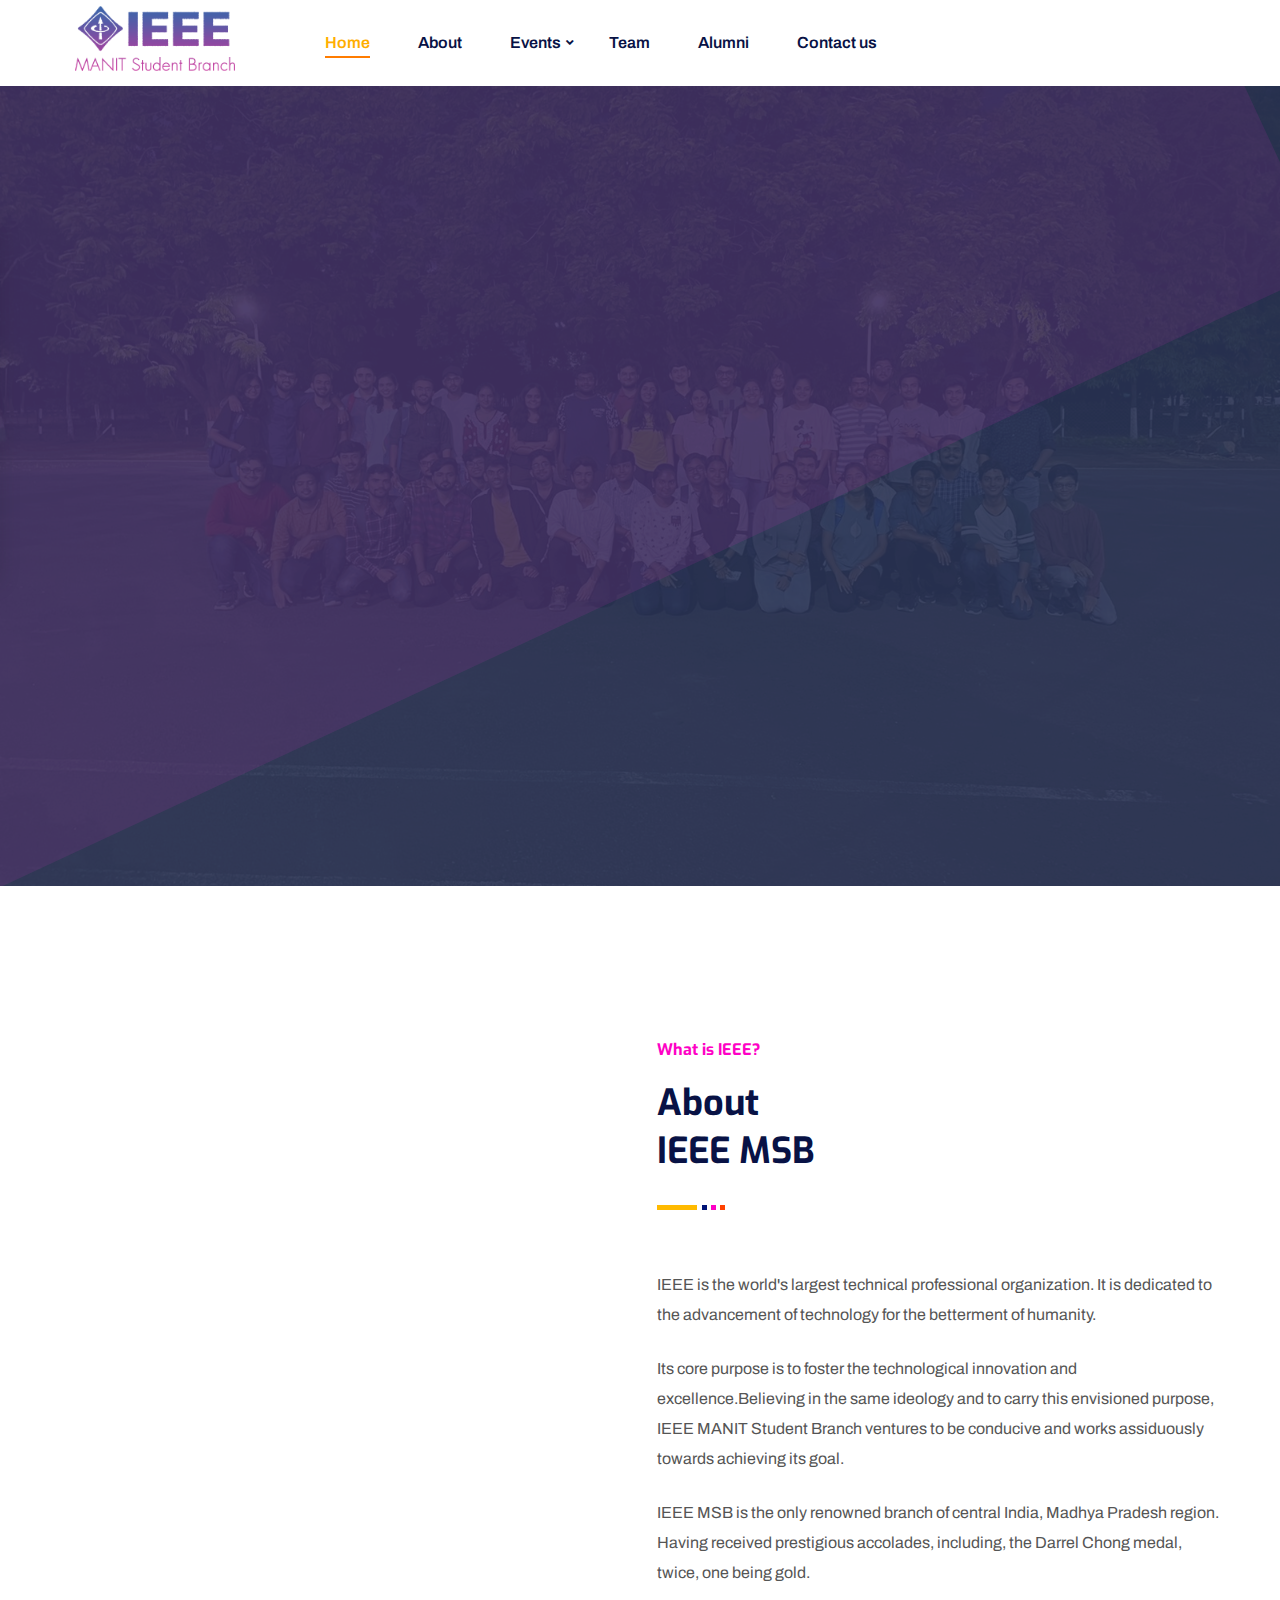
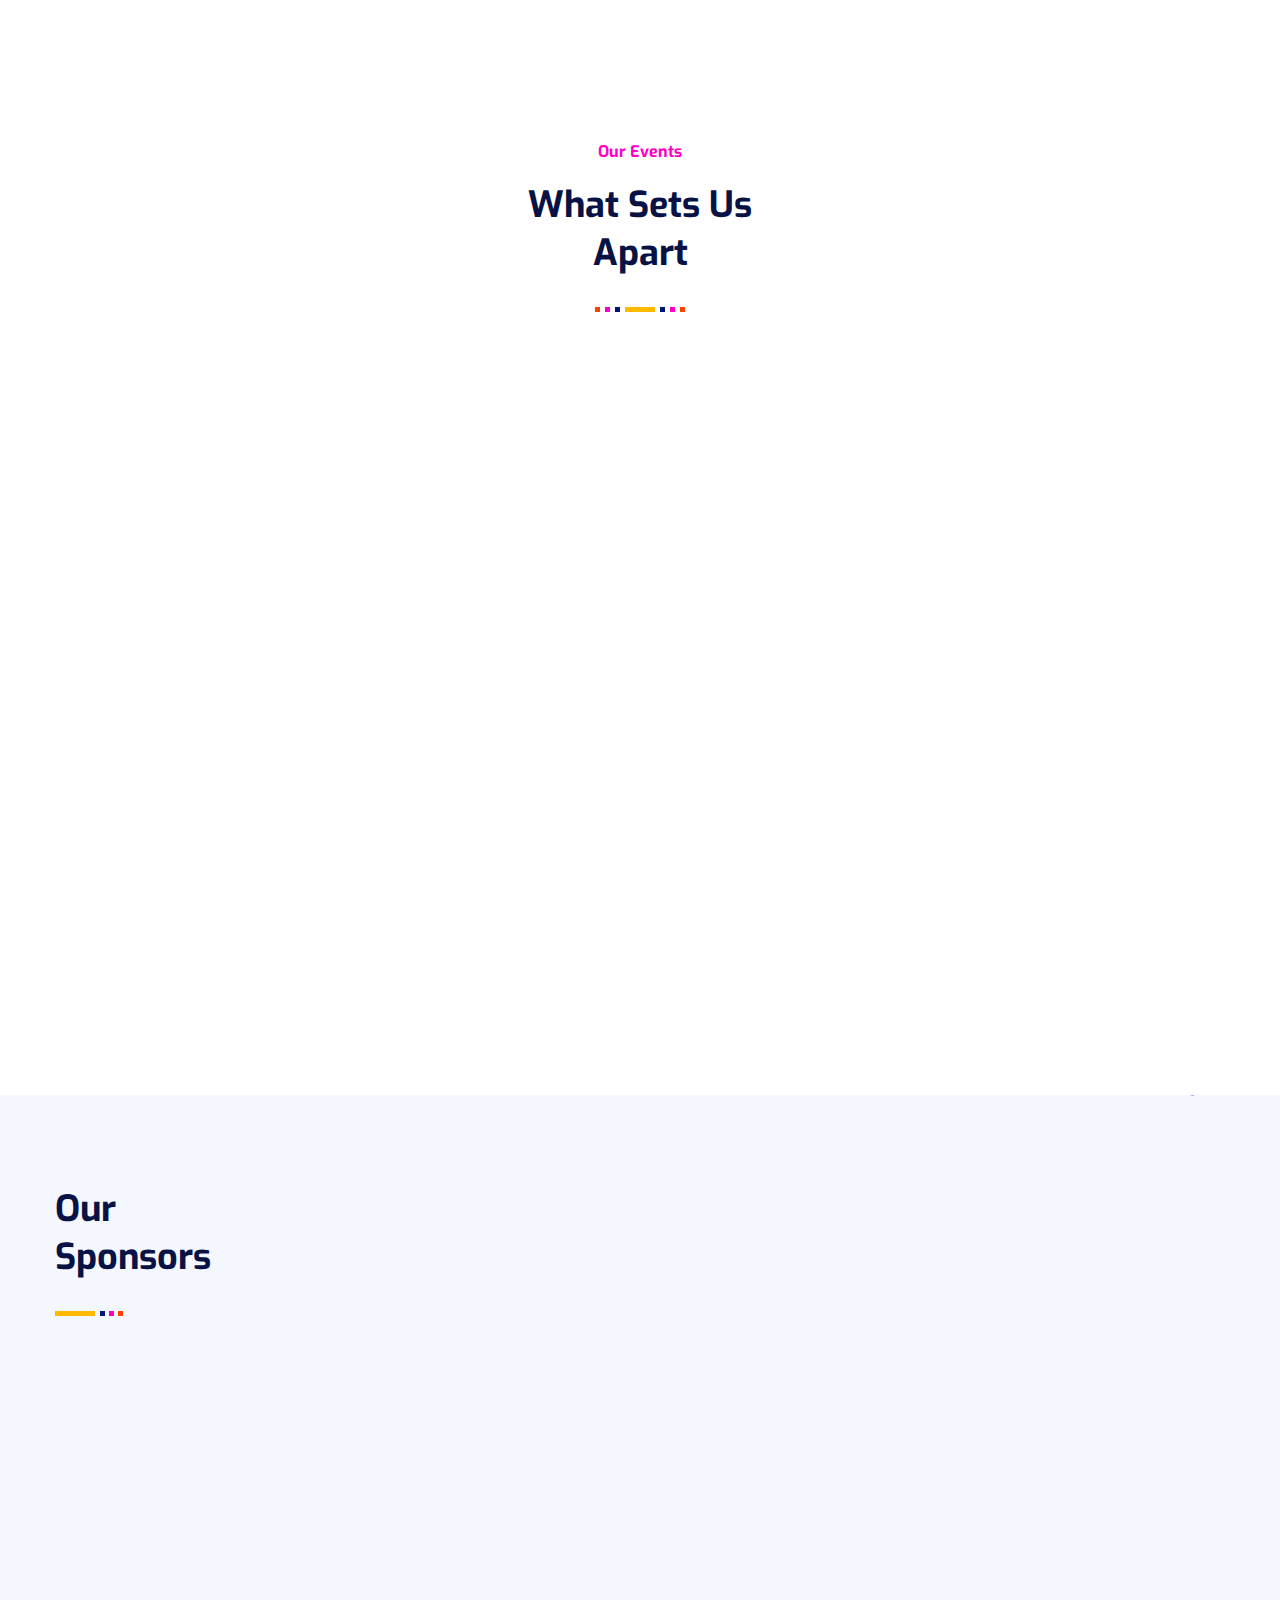
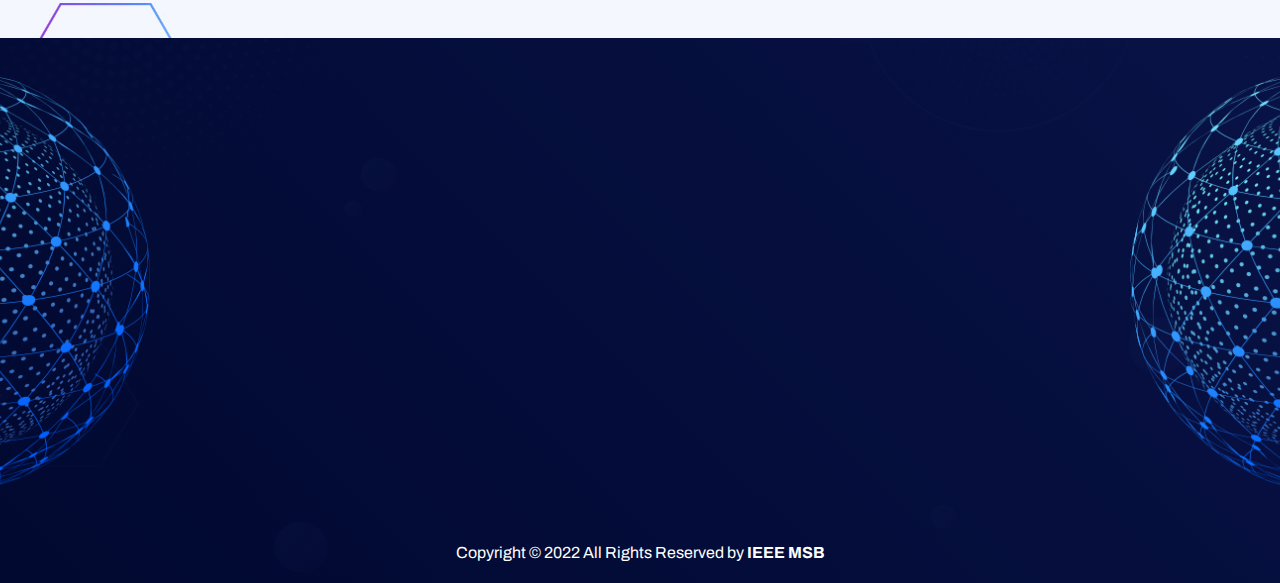
==== commit d07b557b: "meta fix" ====
--- a/index.html
+++ b/index.html
@@ -5,7 +5,10 @@
 <head>
 
     <meta charset="utf-8">
-
+    <meta name="description" content="IEEE is the world's largest technical professional organization. It is dedicated to the advancement of technology for the betterment of humanity.">
+    <meta name="keywords" content="IEEE, IEEE MSB, IEEE MANIT, MANIT, NITB">
+    <meta name="author" content="IEEE MANIT Student Branch">
+    <!-- <meta name="viewport" content="width=device-width, initial-scale=1.0"> -->
     <title>IEEE MSB</title>
 
     <!-- Stylesheets -->
--- a/css/style.css
+++ b/css/style.css
@@ -0,0 +1,14077 @@
+/*
+Template Name: Volia
+Author: Listdo
+Version: 1.0.0
+
+/************ TABLE OF CONTENTS ***************
+1. Fonts
+2. Reset
+3. Global Settings
+4. Content Elements 
+5. Main Header
+6. Search Popup
+7. Sticky Header
+8. Hidden Sidebar
+9. Mobile Header
+10. Mobile Menu
+11. Header Style Two / Three
+12. Page Title
+13. Main Slider
+14. Banner Section / Two
+15. Countdown Section 
+16. About Section / Two / Three
+17. Feature Section / Two / Three
+18. Fun Fact Section
+19. Speakers Section / Two / Three
+20. Speaker Detail
+21. Schedule Section / Two / Three
+22. Event Detail
+23. FAQ's Section
+24. FAQ Form Section
+25. Call to Action / Two
+26. Pricing Section / Two / Three
+27. Testimonial Section
+28. News Section
+29. Blog Detail
+30. Sidebar Page Container
+31. Comment Area
+32. Comment Form
+33. Error Section
+34. Gallery Section
+35. Styled Pagination
+36. Contact Section
+37. Map Section
+38. Clients Section / Two / Three
+39. Subscribe Section / Two
+40. Main Footer / Two / Three
+41. Coming Soon
+42. Right To Left Style
+**********************************************/
+
+
+/*** 
+
+====================================================================
+    Fonts
+====================================================================
+
+***/
+
+@import url("https://fonts.googleapis.com/css2?family=Archivo:wght@300;400;500;600;700;800;900&family=Exo:wght@300;400;500;600;700;800;900&display=swap");
+
+/*
+font-family: 'Archivo', sans-serif;
+font-family: 'Exo', sans-serif;
+*/
+
+@import url("flaticon.css");
+@import url("fontawesome-all.css");
+@import url("animate.css");
+@import url("owl.css");
+@import url("jquery-ui.min.css");
+@import url("jquery.fancybox.min.css");
+@import url("jquery.bootstrap-touchspin.css");
+
+/*** 
+
+====================================================================
+  Reset
+====================================================================
+
+***/
+
+* {
+    margin: 0px;
+    padding: 0px;
+    border: none;
+    outline: none;
+    font-size: 100%;
+}
+
+
+/*** 
+
+====================================================================
+Global Settings
+====================================================================
+
+***/
+
+body {
+    font-size: 16px;
+    color: #363636;
+    line-height: 28px;
+    font-weight: 400;
+    background: #ffffff;
+    -webkit-font-smoothing: antialiased;
+    -moz-font-smoothing: antialiased;
+    font-family: "Archivo", sans-serif;
+}
+
+a {
+    text-decoration: none;
+    cursor: pointer;
+}
+
+a:hover,
+a:focus,
+a:visited {
+    text-decoration: none;
+    outline: none;
+}
+
+h1,
+h2,
+h3,
+h4,
+h5,
+h6 {
+    position: relative;
+    margin: 0px;
+    background: none;
+    font-weight: 600;
+    line-height: 1.2em;
+    font-family: "Exo", sans-serif;
+}
+
+h1 {
+    font-size: 50px;
+}
+
+h2 {
+    font-size: 40px;
+}
+
+h3 {
+    font-size: 30px;
+}
+
+h4 {
+    font-size: 24px;
+}
+
+h5 {
+    font-size: 20px;
+}
+
+h6 {
+    font-size: 17px;
+}
+
+section {
+    position: relative;
+}
+
+textarea {
+    overflow: hidden;
+    resize: none;
+}
+
+button {
+    background-color: transparent;
+    outline: none !important;
+    cursor: pointer;
+    min-width: auto;
+}
+
+p,
+.text {
+    font-size: 16px;
+    line-height: 30px;
+    color: #555555;
+    font-weight: 400;
+    margin: 0;
+}
+
+::-webkit-input-placeholder {
+    color: inherit;
+}
+
+::-moz-input-placeholder {
+    color: inherit;
+}
+
+::-ms-input-placeholder {
+    color: inherit;
+}
+
+.auto-container {
+    position: static;
+    max-width: 1200px;
+    padding: 0px 15px;
+    margin: 0 auto;
+    width: 100%;
+}
+
+.small-container {
+    position: static;
+    max-width: 900px;
+    padding: 0px 15px;
+    margin: 0 auto;
+}
+
+.page-wrapper {
+    position: relative;
+    margin: 0 auto;
+    width: 100%;
+    min-width: 300px;
+    overflow: hidden;
+    z-index: 1;
+    background-color: #ffffff;
+    -webkit-transition: all 300ms ease;
+    -o-transition: all 300ms ease;
+    transition: all 300ms ease;
+}
+
+.section {
+    padding: 60px 0 30px;
+}
+
+.bg_alice {
+    background-color: #f9fafc;
+}
+
+ul,
+li {
+    list-style: none;
+    padding: 0px;
+    margin: 0px;
+}
+
+
+/***
+=======================
+   Default Navs
+=======================
+***/
+
+.disable-nav .owl-nav {
+    display: none;
+}
+
+.default-nav .owl-nav {
+    position: absolute;
+    top: 50%;
+    width: 100%;
+}
+
+.default-nav .owl-next,
+.default-nav .owl-prev {
+    position: absolute;
+    left: -55px;
+    top: 0;
+    height: 30px;
+    width: 50px;
+    font-size: 14px;
+    color: #081245;
+    line-height: 30px;
+    border-radius: 50px;
+    text-align: center;
+    background-color: #ebebeb;
+    -webkit-transition: all 300ms ease;
+    -o-transition: all 300ms ease;
+    transition: all 300ms ease;
+}
+
+.default-nav .owl-next {
+    left: auto;
+    right: -55px;
+}
+
+.default-nav .owl-next:hover,
+.default-nav .owl-prev:hover {
+    background: #081245;
+    color: #ffffff;
+}
+
+
+/***
+=======================
+   List Styles
+=======================
+***/
+
+
+/* List Style Two */
+
+.list-style-one {
+    position: relative;
+    display: block;
+    margin-bottom: 20px;
+}
+
+.list-style-one li {
+    position: relative;
+    font-weight: 400;
+    padding-left: 30px;
+    margin-bottom: 10px;
+}
+
+.list-style-one li:before {
+    position: absolute;
+    top: 0;
+    left: 0;
+    font-family: "Font Awesome 5 Free";
+    content: "\f00c";
+    color: #ffba00;
+    font-weight: 900;
+    font-size: 16px;
+}
+
+
+/* List Style Two */
+
+.list-style-two {
+    position: relative;
+    display: block;
+    margin-bottom: 20px;
+}
+
+.list-style-two li {
+    position: relative;
+    font-size: 16px;
+    line-height: 28px;
+    color: #363636;
+    font-weight: 400;
+    padding-left: 20px;
+    margin-bottom: 5px;
+}
+
+.list-style-two li:before {
+    position: absolute;
+    top: 10px;
+    left: 0;
+    height: 7px;
+    width: 7px;
+    background-color: #1370b5;
+    border-radius: 50%;
+    content: "";
+}
+
+.list-style-two.light li {
+    font-weight: 300;
+}
+
+
+/*** 
+==========================
+  Social Icon One
+==========================
+***/
+
+.social-icon-one {
+    position: relative;
+    display: -webkit-box;
+    display: -ms-flexbox;
+    display: flex;
+    -webkit-box-align: center;
+    -ms-flex-align: center;
+    align-items: center;
+}
+
+.social-icon-one li {
+    position: relative;
+    margin-right: 10px;
+}
+
+.social-icon-one li:last-child {
+    margin-right: 0;
+}
+
+.social-icon-one li a {
+    position: relative;
+    display: block;
+    font-size: 18px;
+    color: #ffffff;
+    height: 40px;
+    width: 40px;
+    line-height: 40px;
+    text-align: center;
+    background-color: #00082e;
+    border-radius: 0 0 50% 50%;
+    -webkit-transition: all 500ms ease;
+    -o-transition: all 500ms ease;
+    transition: all 500ms ease;
+}
+
+.social-icon-one li a:hover {
+    background-color: #ffae00;
+    color: #ffffff;
+}
+
+
+/*** 
+==========================
+  Social Icon Two
+==========================
+***/
+
+.social-icon-two {
+    position: relative;
+    display: -webkit-box;
+    display: -ms-flexbox;
+    display: flex;
+    -webkit-box-align: center;
+    -ms-flex-align: center;
+    align-items: center;
+}
+
+.social-icon-two li {
+    position: relative;
+    margin: 0 -.5px;
+}
+
+.social-icon-two li a {
+    position: relative;
+    display: block;
+    font-size: 18px;
+    color: #ffffff;
+    height: 50px;
+    width: 50px;
+    line-height: 50px;
+    text-align: center;
+    border: 1px solid #ffffff;
+    -webkit-transition: all 500ms ease;
+    -o-transition: all 500ms ease;
+    transition: all 500ms ease;
+}
+
+.social-icon-two li a:hover {
+    background-color: #ffae00;
+    color: #ffffff;
+}
+
+
+/*** 
+==========================
+  Social Icon Three
+==========================
+***/
+
+.social-icon-three {
+    position: relative;
+    display: -webkit-box;
+    display: -ms-flexbox;
+    display: flex;
+    -webkit-box-align: center;
+    -ms-flex-align: center;
+    align-items: center;
+}
+
+.social-icon-three li {
+    position: relative;
+    margin-right: 10px;
+}
+
+.social-icon-three li:last-child {
+    margin-right: 0;
+}
+
+.social-icon-three li a {
+    position: relative;
+    display: block;
+    font-size: 14px;
+    color: #ffffff;
+    height: 34px;
+    width: 28px;
+    line-height: 34px;
+    text-align: center;
+    background-color: #00082e;
+    -webkit-transition: all 500ms ease;
+    -o-transition: all 500ms ease;
+    transition: all 500ms ease;
+}
+
+.social-icon-three li a:hover {
+    background-color: #ffae00;
+    color: #ffffff;
+}
+
+
+/*==========================
+  Default Tabs
+===========================*/
+
+.default-tabs {
+    position: relative;
+    overflow: hidden;
+    border: 1px solid #dddde1;
+    margin-bottom: 30px;
+}
+
+.default-tabs .tab-buttons {
+    position: relative;
+    padding: 10px 10px;
+    background: #1370b5;
+    border-radius: 5px;
+}
+
+.default-tabs .tab-buttons li {
+    position: relative;
+    float: left;
+    font-weight: 600;
+    font-size: 16px;
+    padding: 11px 24px;
+    color: #ffffff;
+    line-height: 20px;
+    border-radius: 5px;
+    cursor: pointer;
+    -webkit-transition: all 300ms ease;
+    -o-transition: all 300ms ease;
+    transition: all 300ms ease;
+}
+
+.default-tabs .tab-buttons li.active-btn {
+    background-color: #ffffff;
+    color: #1370b5;
+}
+
+.default-tabs .tabs-content {
+    position: relative;
+    width: 100%;
+    padding: 25px 25px;
+    background-color: #ffffff;
+}
+
+.default-tabs .tabs-content p {
+    font-size: 14px;
+    line-height: 26px;
+    font-weight: 300;
+}
+
+
+/*==========================
+default table
+===========================*/
+
+.default-table {
+    position: relative;
+    background: #ffffff;
+    -webkit-box-shadow: 0 1px 4px rgba(0, 0, 0, 0.09);
+    box-shadow: 0 1px 4px rgba(0, 0, 0, 0.09);
+    border-radius: 5px;
+    margin-bottom: 30px;
+    overflow: hidden;
+    width: 100%;
+    min-width: 600px;
+}
+
+.default-table thead {
+    background: #1370b5;
+    color: #ffffff;
+}
+
+.default-table thead th {
+    position: relative;
+    padding: 20px 30px;
+    font-size: 16px;
+    color: #ffffff;
+    font-weight: 400;
+    line-height: 30px;
+}
+
+.default-table tbody tr {
+    position: relative;
+    border-bottom: 1px solid #ededed;
+}
+
+.default-table tr td {
+    position: relative;
+    padding: 26px 30px;
+    font-size: 16px;
+    color: #5c6770;
+    font-weight: 400;
+}
+
+.content-elements .btn-column {
+    display: -webkit-box;
+    display: -ms-flexbox;
+    display: flex;
+    -webkit-box-orient: vertical;
+    -webkit-box-direction: normal;
+    -ms-flex-direction: column;
+    flex-direction: column;
+    -webkit-box-pack: center;
+    -ms-flex-pack: center;
+    justify-content: center;
+    -webkit-box-align: center;
+    -ms-flex-align: center;
+    align-items: center;
+}
+
+.content-elements .btn-column .theme-btn {
+    margin-bottom: 20px;
+}
+
+
+/*======================
+Theme Btn
+=======================*/
+
+.theme-btn {
+    display: inline-block;
+    text-align: center;
+    -webkit-transition: all 0.5s ease;
+    -o-transition: all 0.5s ease;
+    transition: all 0.5s ease;
+}
+
+.theme-btn .btn-title {
+    position: relative;
+    display: -webkit-box;
+    display: -ms-flexbox;
+    display: flex;
+    -webkit-box-align: center;
+    -ms-flex-align: center;
+    align-items: center;
+    -webkit-box-pack: center;
+    -ms-flex-pack: center;
+    justify-content: center;
+    z-index: 9;
+    color: inherit;
+}
+
+
+/*Btn Style One*/
+
+.btn-style-one {
+    position: relative;
+    font-size: 16px;
+    line-height: 30px;
+    color: #ffffff;
+    padding: 10px 30px;
+    font-weight: 600;
+    background: #001376;
+    overflow: hidden;
+    min-width: 180px;
+}
+
+.btn-style-one:hover {
+    color: #ffffff;
+}
+
+.btn-style-one i {
+    margin-right: 10px;
+    font-size: 20px;
+    line-height: 1em;
+    color: #ffae00;
+}
+
+.btn-style-one:before {
+    position: absolute;
+    top: -50%;
+    left: -50%;
+    height: 100%;
+    width: 200%;
+    content: "";
+    background-color: rgba(255, 255, 255, 0.1);
+    -webkit-transform: rotate(16deg);
+    -ms-transform: rotate(16deg);
+    transform: rotate(16deg);
+    -webkit-transition: all 300ms ease;
+    -o-transition: all 300ms ease;
+    transition: all 300ms ease;
+}
+
+.btn-style-one:hover:before {
+    top: 150%;
+}
+
+
+/*Btn Style Two*/
+
+.btn-style-two {
+    position: relative;
+    font-size: 16px;
+    line-height: 30px;
+    color: #ffffff;
+    padding: 10px 30px;
+    font-weight: 600;
+    background: #001376;
+    overflow: hidden;
+    min-width: 180px;
+    background: #ffc600;
+    background: -o-linear-gradient(45deg, #ffc600 1%, #ff6c00 100%);
+    background: linear-gradient(45deg, #ffc600 1%, #ff6c00 100%);
+}
+
+.btn-style-two:hover {
+    color: #ffffff;
+}
+
+.btn-style-two:hover:before {
+    opacity: 1;
+}
+
+.btn-style-two:before {
+    position: absolute;
+    left: 0;
+    top: 0;
+    height: 100%;
+    width: 100%;
+    background: #ffc600;
+    background: -o-linear-gradient(135deg, #ffc600 1%, #ff6c00 100%);
+    background: linear-gradient(-45deg, #ffc600 1%, #ff6c00 100%);
+    content: "";
+    opacity: 0;
+    -webkit-transition: opacity 200ms ease;
+    -o-transition: opacity 200ms ease;
+    transition: opacity 200ms ease;
+}
+
+.theme-btn.large {
+    padding: 15px 70px;
+    min-width: 20px;
+    font-size: 18px;
+    line-height: 30px;
+}
+
+.theme-btn.small {
+    padding: 10px 18px;
+    font-size: 14px;
+    font-weight: 400;
+    line-height: 20px;
+    border-radius: 5px;
+    min-width: 100px;
+}
+
+
+/*==========================
+Owl Carousel Arrows
+===========================*/
+
+.owl-carousel.no-arrows .owl-nav {
+    display: none;
+}
+
+.default-arrows .owl-nav {
+    position: absolute;
+    left: 0;
+    top: 50%;
+    width: 100%;
+    opacity: 0;
+    margin-top: -22px;
+    -webkit-transition: all 500ms ease;
+    -o-transition: all 500ms ease;
+    transition: all 500ms ease;
+}
+
+.default-arrows:hover .owl-nav {
+    opacity: 1;
+}
+
+.default-arrows .owl-next,
+.default-arrows .owl-prev {
+    position: absolute;
+    left: -50px;
+    top: 0;
+    height: 45px;
+    width: 45px;
+    color: #ffffff;
+    font-size: 18px;
+    font-weight: 600;
+    text-align: center;
+    background: rgba(255, 255, 255, 0.4);
+    line-height: 45px;
+    border-radius: 7px;
+    -webkit-transition: all 500ms ease;
+    -o-transition: all 500ms ease;
+    transition: all 500ms ease;
+}
+
+.default-arrows .owl-next {
+    left: auto;
+    right: -50px;
+}
+
+.default-arrows:hover .owl-next {
+    right: 30px;
+}
+
+.default-arrows:hover .owl-prev {
+    left: 30px;
+}
+
+.default-arrows .owl-next:hover,
+.default-arrows .owl-prev:hover {
+    background: #ffffff;
+    color: #1370b5;
+    -webkit-box-shadow: 0 5px 20px rgba(0, 0, 0, 0.1);
+    box-shadow: 0 5px 20px rgba(0, 0, 0, 0.1);
+}
+
+.default-arrows.dark .owl-next,
+.default-arrows.dark .owl-prev {
+    background-color: rgba(0, 0, 0, 0.2);
+}
+
+.default-arrows.dark .owl-next:hover,
+.default-arrows.dark .owl-prev:hover {
+    background-color: #ffffff;
+}
+
+.owl-carousel.disable-arrow .owl-nav {
+    display: none;
+}
+
+.owl-carousel.disable-dots .owl-dots {
+    display: none;
+}
+
+.default-dots .owl-dots {
+    position: relative;
+    display: -webkit-box;
+    display: -ms-flexbox;
+    display: flex;
+    -webkit-box-pack: center;
+    -ms-flex-pack: center;
+    justify-content: center;
+    -webkit-box-align: center;
+    -ms-flex-align: center;
+    align-items: center;
+}
+
+.default-dots .owl-dot {
+    position: relative;
+    height: 8px;
+    width: 8px;
+    background-color: #000000;
+    margin: 0 4px;
+    border-radius: 10px;
+    -webkit-transition: all 300ms ease;
+    -o-transition: all 300ms ease;
+    transition: all 300ms ease;
+}
+
+.default-dots .owl-dot.active {
+    width: 32px;
+    background-color: #1370b5;
+}
+
+.default-dots.light .owl-dot {
+    background-color: #ffffff !important;
+}
+
+.theme_color {
+    color: #1370b5;
+}
+
+.pull-right {
+    float: right;
+}
+
+.pull-left {
+    float: left;
+}
+
+
+/*==========================
+  Preloader
+  ===========================*/
+
+.preloader {
+    position: fixed;
+    left: 0;
+    top: 0;
+    height: 100%;
+    width: 100%;
+    background-color: #ffffff;
+    z-index: 9999;
+    background-image: url(../images/icons/preloader.gif);
+    background-size: 250px;
+    background-repeat: no-repeat;
+    background-position: center;
+}
+
+.preloader:before {
+    position: absolute;
+    top: 50%;
+    left: 0;
+    right: 0;
+    width: 100%;
+    text-align: center;
+    margin: 0 auto;
+    margin-top: 80px;
+    color: #001376;
+    font-size: 1em;
+    font-weight: 700;
+    letter-spacing: 1px;
+    content: "Loading";
+    text-transform: uppercase;
+    transition: none;
+}
+
+img {
+    display: inline-block;
+    max-width: 100%;
+    height: auto;
+}
+
+hr {
+    -webkit-appearance: none;
+    position: relative;
+    height: 1px;
+    margin: 30px auto;
+    background: #e6e8ed;
+    border-style: none;
+    outline-style: none;
+}
+
+.tabs-box {
+    position: relative;
+}
+
+.tabs-box .tab {
+    display: none;
+}
+
+.tabs-box .active-tab {
+    display: block;
+}
+
+
+/*=== Default Form ===*/
+
+.default-form {
+    position: relative;
+}
+
+.default-form .form-group {
+    position: relative;
+    margin-bottom: 20px;
+}
+
+.default-form .form-group:last-child {
+    margin-bottom: 0;
+}
+
+.default-form .form-group input[type="text"],
+.default-form .form-group input[type="password"],
+.default-form .form-group input[type="number"],
+.default-form .form-group input[type="email"],
+.default-form .form-group input[type="url"],
+.default-form .form-group textarea,
+.default-form .form-group select {
+    position: relative;
+    width: 100%;
+    display: block;
+    color: #5c6770;
+    font-size: 14px;
+    line-height: 30px;
+    padding: 10px 20px;
+    height: 52px;
+    background-color: #ffffff;
+    border: 1px solid #e1e1e1;
+    -webkit-transition: all 300ms ease;
+    -o-transition: all 300ms ease;
+    transition: all 300ms ease;
+}
+
+.default-form .form-group input[type="text"]:focus,
+.default-form .form-group input[type="email"]:focus,
+.default-form .form-group input[type="url"]:focus,
+.default-form .form-group select:focus,
+.default-form .form-group textarea:focus {
+    border-color: #1370b5;
+}
+
+.default-form .form-group textarea {
+    height: 184px;
+    resize: none;
+    padding-top: 15px;
+}
+
+.default-form .form-group input[type="submit"],
+.default-form .form-group button {
+    position: relative;
+    display: inline-block;
+    min-width: 160px;
+}
+
+.default-form input.error:focus,
+.default-form select.error:focus,
+.default-form textarea.error:focus {
+    border-color: #ff0000;
+}
+
+.default-form label.error {
+    display: block;
+    font-weight: 500;
+    font-size: 13px;
+    text-transform: capitalize;
+    line-height: 24px;
+    color: #ff0000;
+    margin-bottom: 0;
+}
+
+.default-form .form-group .icon {
+    position: absolute;
+    right: 20px;
+    bottom: 0;
+    color: #9fa9b8;
+    font-size: 14px;
+    line-height: 54px;
+}
+
+
+/*** 
+
+====================================================================
+  Scroll To Top
+====================================================================
+
+***/
+
+.scroll-to-top {
+    position: fixed;
+    right: 30px;
+    bottom: 30px;
+    z-index: 999;
+    width: 30px;
+    height: 30px;
+    font-size: 16px;
+    color: #1b2032;
+    line-height: 30px;
+    text-align: center;
+    background: #ffc600;
+    background: -o-linear-gradient(45deg, #ffc600 1%, #ff6c00 100%);
+    background: linear-gradient(45deg, #ffc600 1%, #ff6c00 100%);
+    display: none;
+    border-radius: 20px;
+    cursor: pointer;
+    -webkit-box-shadow: 0 3px 10px rgba(0, 0, 0, 0.1);
+    box-shadow: 0 3px 10px rgba(0, 0, 0, 0.1);
+}
+
+.play-now {
+    position: relative;
+    display: inline-block;
+    z-index: 9;
+    -webkit-transition: all 300ms ease;
+    -o-transition: all 300ms ease;
+    transition: all 300ms ease;
+}
+
+.play-now .icon {
+    position: relative;
+    display: inline-block;
+    height: 80px;
+    width: 80px;
+    text-align: center;
+    line-height: 80px;
+    background-color: #ffffff;
+    color: #222222;
+    z-index: 1;
+    font-size: 42px;
+    display: block;
+    border-radius: 50%;
+    -webkit-box-shadow: 0 0px 10px 0 rgba(255, 255, 255, 0.3);
+    -ms-box-shadow: 0 0px 10px 0 rgba(255, 255, 255, 0.3);
+    -o-box-shadow: 0 0px 10px 0 rgba(255, 255, 255, 0.3);
+    box-shadow: 0 0px 10px 0 rgba(255, 255, 255, 0.3);
+    -webkit-transform-origin: center;
+    -ms-transform-origin: center;
+    transform-origin: center;
+}
+
+.play-now .ripple,
+.play-now .ripple:before,
+.play-now .ripple:after {
+    position: absolute;
+    top: 50%;
+    left: 50%;
+    height: 70px;
+    width: 70px;
+    -webkit-transform: translate(-50%, -50%);
+    -ms-transform: translate(-50%, -50%);
+    transform: translate(-50%, -50%);
+    border-radius: 50%;
+    -webkit-box-shadow: 0 0 0 0 rgba(255, 255, 255, 0.6);
+    -ms-box-shadow: 0 0 0 0 rgba(255, 255, 255, 0.6);
+    -o-box-shadow: 0 0 0 0 rgba(255, 255, 255, 0.6);
+    box-shadow: 0 0 0 0 rgba(255, 255, 255, 0.6);
+    -webkit-animation: ripple 3s infinite;
+    animation: ripple 3s infinite;
+}
+
+.play-now .ripple:before {
+    -webkit-animation-delay: 0.9s;
+    animation-delay: 0.9s;
+    content: "";
+    position: absolute;
+}
+
+.play-now .ripple:after {
+    -webkit-animation-delay: 0.6s;
+    animation-delay: 0.6s;
+    content: "";
+    position: absolute;
+}
+
+@-webkit-keyframes ripple {
+    70% {
+        -webkit-box-shadow: 0 0 0 70px rgba(255, 255, 255, 0);
+        box-shadow: 0 0 0 70px rgba(255, 255, 255, 0);
+    }
+    100% {
+        -webkit-box-shadow: 0 0 0 0 rgba(255, 255, 255, 0);
+        box-shadow: 0 0 0 0 rgba(255, 255, 255, 0);
+    }
+}
+
+@keyframes ripple {
+    70% {
+        -webkit-box-shadow: 0 0 0 70px rgba(255, 255, 255, 0);
+        box-shadow: 0 0 0 70px rgba(255, 255, 255, 0);
+    }
+    100% {
+        -webkit-box-shadow: 0 0 0 0 rgba(255, 255, 255, 0);
+        box-shadow: 0 0 0 0 rgba(255, 255, 255, 0);
+    }
+}
+
+
+/*** 
+
+====================================================================
+  Anim Icons
+====================================================================
+
+***/
+
+.anim-icons {
+    position: absolute;
+    left: 0;
+    top: 0;
+    right: 0;
+    height: 100%;
+    width: 100%;
+    max-width: 1170px;
+    margin: 0 auto;
+}
+
+.anim-icons.full-width {
+    max-width: 100%;
+}
+
+.anim-icons .icon {
+    position: absolute;
+    background-position: center;
+    background-repeat: no-repeat;
+    background-size: 100%;
+}
+
+.icon-circle-1 {
+    width: 315px;
+    height: 315px;
+    background-image: url(../images/icons/circle-1.png);
+    -webkit-animation: fa-spin 30s infinite;
+    animation: fa-spin 30s infinite;
+}
+
+.icon-circle-2 {
+    width: 300px;
+    height: 300px;
+    background-image: url(../images/icons/circle-2.png);
+    -webkit-animation: fa-spin 30s infinite;
+    animation: fa-spin 30s infinite;
+}
+
+.icon-dotted-circle {
+    width: 500px;
+    height: 500px;
+    background-image: url(../images/icons/icon-dotted-circle.png);
+}
+
+.icon-dotted-world {
+    width: 430px;
+    height: 430px;
+    background-image: url(../images/icons/icon-world.png);
+}
+
+.icon-circle-3 {
+    width: 688px;
+    height: 688px;
+    background-image: url(../images/icons/circle-3.png);
+}
+
+.icon-circle-4 {
+    width: 140px;
+    height: 140px;
+    background-image: url(../images/icons/circle-4.png);
+}
+
+.icon-object-2 {
+    width: 57px;
+    height: 55px;
+    background-image: url(../images/icons/object-2.png);
+}
+
+.icon-object-3 {
+    width: 78px;
+    height: 82px;
+    background-image: url(../images/icons/object-3.png);
+}
+
+.icon-object-4 {
+    width: 39px;
+    height: 39px;
+    background-image: url(../images/icons/object-4.png);
+}
+
+.icon-object-5 {
+    width: 39px;
+    height: 39px;
+    background-image: url(../images/icons/object-5.png);
+}
+
+.icon-object-10 {
+    width: 141px;
+    height: 124px;
+    background-image: url(../images/icons/object-10.png);
+}
+
+.icon-object-11 {
+    width: 306px;
+    height: 308px;
+    background-image: url(../images/icons/object-11.png);
+}
+
+.icon-object-12 {
+    width: 66px;
+    height: 66px;
+    background-image: url(../images/icons/object-12.png);
+}
+
+.icon-object-13 {
+    width: 207px;
+    height: 208px;
+    background-image: url(../images/icons/object-13.png);
+}
+
+.icon-object-14 {
+    width: 131px;
+    height: 131px;
+    background-image: url(../images/icons/object-14.png);
+}
+
+.icon-object-15 {
+    width: 79px;
+    height: 126px;
+    background-image: url(../images/icons/object-15.png);
+}
+
+.icon-object-16 {
+    width: 158px;
+    height: 129px;
+    background-image: url(../images/icons/object-16.png);
+}
+
+@-webkit-keyframes bounce-y {
+    0% {
+        -webkit-transform: translateY(0);
+        transform: translateY(0);
+    }
+    50% {
+        -webkit-transform: translateY(-30px);
+        transform: translateY(-30px);
+    }
+    100% {
+        -webkit-transform: translateY(0);
+        transform: translateY(0);
+    }
+}
+
+@keyframes bounce-y {
+    0% {
+        -webkit-transform: translateY(0);
+        transform: translateY(0);
+    }
+    50% {
+        -webkit-transform: translateY(-30px);
+        transform: translateY(-30px);
+    }
+    100% {
+        -webkit-transform: translateY(0);
+        transform: translateY(0);
+    }
+}
+
+@-webkit-keyframes bounce-x {
+    0% {
+        -webkit-transform: translateX(0);
+        transform: translateX(0);
+    }
+    50% {
+        -webkit-transform: translateX(30px);
+        transform: translateX(30px);
+    }
+    100% {
+        -webkit-transform: translateX(0);
+        transform: translateX(0);
+    }
+}
+
+@keyframes bounce-x {
+    0% {
+        -webkit-transform: translateX(0);
+        transform: translateX(0);
+    }
+    50% {
+        -webkit-transform: translateX(30px);
+        transform: translateX(30px);
+    }
+    100% {
+        -webkit-transform: translateX(0);
+        transform: translateX(0);
+    }
+}
+
+
+/*** 
+
+====================================================================
+  Main Header
+====================================================================
+
+***/
+
+.main-header {
+    position: relative;
+    left: 0;
+    top: 0;
+    width: 100%;
+    height: auto;
+    z-index: 99;
+}
+
+.main-header:before {
+    position: absolute;
+    left: 0;
+    top: 0;
+    bottom: 30px;
+    width: 100%;
+    background-color: #00082e;
+    content: "";
+}
+
+
+/* Header Top */
+
+.header-top {
+    position: relative;
+}
+
+.header-top .inner-container {
+    position: relative;
+    display: -webkit-box;
+    display: -ms-flexbox;
+    display: flex;
+    -webkit-box-pack: justify;
+    -ms-flex-pack: justify;
+    justify-content: space-between;
+}
+
+.header-top .top-left {
+    position: relative;
+    padding-left: 30px;
+    min-width: 240px;
+}
+
+.header-top .top-right {
+    position: relative;
+    display: -webkit-box;
+    display: -ms-flexbox;
+    display: flex;
+    -webkit-box-align: center;
+    -ms-flex-align: center;
+    align-items: center;
+    padding: 15px 0;
+    width: 100%;
+    padding-left: 70px;
+}
+
+.contact-list-one {
+    position: relative;
+    display: -webkit-box;
+    display: -ms-flexbox;
+    display: flex;
+    -webkit-box-align: center;
+    -ms-flex-align: center;
+    align-items: center;
+    -webkit-box-pack: end;
+    -ms-flex-pack: end;
+    justify-content: flex-end;
+}
+
+.contact-list-one li {
+    position: relative;
+    padding-left: 55px;
+    font-size: 14px;
+    line-height: 25px;
+    color: #ffffff;
+    font-weight: 400;
+    margin-right: 60px;
+}
+
+.contact-list-one li:last-child {
+    margin-right: 0;
+}
+
+.contact-list-one li strong {
+    position: relative;
+    display: block;
+    font-size: 18px;
+    line-height: 25px;
+    font-weight: 700;
+    text-transform: uppercase;
+}
+
+.contact-list-one li i {
+    position: absolute;
+    left: 0;
+    top: 7px;
+    font-size: 38px;
+    line-height: 30px;
+    color: #ffae00;
+}
+
+.contact-list-one li a {
+    color: #ffffff;
+    -webkit-transition: all 300ms ease;
+    -o-transition: all 300ms ease;
+    transition: all 300ms ease;
+}
+
+.nav-toggler {
+    position: relative;
+    color: #ff7c00;
+    font-size: 34px;
+    margin-left: auto;
+    -o-transition: all 0.2s ease-in-out;
+    transition: all 0.2s ease-in-out;
+    -webkit-transition: all 0.2s ease-in-out;
+}
+
+.nav-toggler:hover {
+    color: #ffae00;
+    -webkit-transform: rotate(180deg);
+    -ms-transform: rotate(180deg);
+    transform: rotate(180deg);
+}
+
+
+/* Header Lower */
+
+.main-header .header-lower {
+    position: relative;
+    margin-bottom: -30px;
+}
+
+.main-header .main-box {
+    position: relative;
+    display: -webkit-box;
+    display: -ms-flexbox;
+    display: flex;
+    -webkit-box-pack: justify;
+    -ms-flex-pack: justify;
+    justify-content: space-between;
+    -webkit-box-align: center;
+    -ms-flex-align: center;
+    align-items: center;
+    background-color: #ffffff;
+    border-radius: 0 0 0 40px;
+}
+
+.main-header .main-box:before {
+    position: absolute;
+    left: 0;
+    top: 0;
+    height: 100%;
+    width: 10000%;
+    background-color: #ffffff;
+    content: "";
+}
+
+.main-header .nav-outer {
+    position: static;
+    display: -webkit-box;
+    display: -ms-flexbox;
+    display: flex;
+    -webkit-box-pack: justify;
+    -ms-flex-pack: justify;
+    justify-content: space-between;
+    -webkit-box-align: center;
+    -ms-flex-align: center;
+    align-items: center;
+    width: 100%;
+}
+
+.main-header .logo-box {
+    position: relative;
+    display: -webkit-box;
+    display: -ms-flexbox;
+    display: flex;
+    -webkit-box-align: center;
+    -ms-flex-align: center;
+    align-items: center;
+    -webkit-box-pack: center;
+    -ms-flex-pack: center;
+    justify-content: center;
+    min-width: 240px;
+    min-height: 110px;
+    background-color: #ffffff;
+    /* border-radius: 10px 10px 0 40px; */
+    margin-top: -30px;
+    margin-right: 70px;
+}
+
+.main-header .logo {
+    position: relative;
+    z-index: 9;
+    padding: 15px 15px;
+    -webkit-transition: all 300ms ease;
+    -o-transition: all 300ms ease;
+    transition: all 300ms ease;
+}
+
+.main-header .menu-box {
+    position: static;
+    display: -webkit-box;
+    display: -ms-flexbox;
+    display: flex;
+    -webkit-box-pack: justify;
+    -ms-flex-pack: justify;
+    justify-content: space-between;
+    -webkit-box-align: center;
+    -ms-flex-align: center;
+    align-items: center;
+    width: 100%;
+}
+
+.main-menu {
+    position: static;
+}
+
+.main-menu .navbar-header {
+    display: none;
+}
+
+.main-menu .navbar-collapse {
+    padding: 0px;
+}
+
+.main-menu .navigation {
+    position: static;
+    margin: 0px;
+    display: -webkit-box;
+    display: -ms-flexbox;
+    display: flex;
+    -webkit-box-align: center;
+    -ms-flex-align: center;
+    align-items: center;
+}
+
+.main-menu .navigation>li {
+    position: relative;
+    margin-right: 48px;
+    -webkit-transition: all 300ms ease;
+    -o-transition: all 300ms ease;
+    transition: all 300ms ease;
+}
+
+.main-menu .navigation>li>a {
+    position: relative;
+    display: block;
+    font-size: 16px;
+    line-height: 30px;
+    font-weight: 600;
+    padding: 20px 0;
+    color: #081245;
+    opacity: 1;
+    text-align: center;
+    -webkit-transition: all 300ms ease;
+    -o-transition: all 300ms ease;
+    transition: all 300ms ease;
+}
+
+.main-menu .navigation>li.current>a,
+.main-menu .navigation>li>a:hover {
+    color: #ffae00;
+}
+
+.main-menu .navigation>li>a:before {
+    position: absolute;
+    left: 50%;
+    bottom: 20px;
+    height: 2px;
+    width: 0%;
+    content: "";
+    -webkit-transform: scale(-1);
+    -ms-transform: scale(-1);
+    transform: scale(-1);
+    background-color: #ff7c00;
+    -webkit-transition: all 300ms ease;
+    -o-transition: all 300ms ease;
+    transition: all 300ms ease;
+}
+
+.main-menu .navigation>li.dropdown>a:after {
+    content: "\f107";
+    position: absolute;
+    right: -14px;
+    top: 50%;
+    width: 10px;
+    height: 20px;
+    display: block;
+    line-height: 20px;
+    font-size: 12px;
+    z-index: 5;
+    font-family: "Font Awesome 5 Free";
+    font-weight: 900;
+    -webkit-transform: translateY(-50%);
+    -ms-transform: translateY(-50%);
+    transform: translateY(-50%);
+}
+
+.main-menu .navigation>li.current>a:before,
+.main-menu .navigation>li:hover>a:before {
+    left: 0;
+    width: 100%;
+}
+
+.main-menu .navigation>li>ul>li.dropdown>a:before {
+    font-family: "Font Awesome 5 Free";
+    content: "\f105";
+    position: absolute;
+    right: 25px;
+    top: 8px;
+    width: 10px;
+    height: 20px;
+    display: block;
+    line-height: 20px;
+    font-size: 16px;
+    font-weight: 900;
+    text-align: center;
+    z-index: 5;
+}
+
+.main-menu .navigation>li>ul>li>ul>li.dropdown:hover>a:after {
+    color: #ffffff;
+}
+
+.main-menu .navigation>li>ul {
+    position: absolute;
+    left: 0px;
+    top: 100%;
+    width: 220px;
+    z-index: 100;
+    display: none;
+    opacity: 0;
+    visibility: hidden;
+    padding: 20px 0px;
+    background: #ffffff;
+    border-radius: 3px;
+    -webkit-transform-origin: top;
+    -ms-transform-origin: top;
+    transform-origin: top;
+    -webkit-transform: rotateX(90deg);
+    -ms-transform: rotateX(90deg);
+    transform: rotateX(90deg);
+    border-bottom: 3px solid #ff7c00;
+    border-radius: 0 0 6px 6px;
+    -webkit-box-shadow: 2px 2px 5px 1px rgba(0, 0, 0, 0.05), -2px 0px 5px 1px rgba(0, 0, 0, 0.05);
+    -ms-box-shadow: 2px 2px 5px 1px rgba(0, 0, 0, 0.05), -2px 0px 5px 1px rgba(0, 0, 0, 0.05);
+    -o-box-shadow: 2px 2px 5px 1px rgba(0, 0, 0, 0.05), -2px 0px 5px 1px rgba(0, 0, 0, 0.05);
+    box-shadow: 2px 2px 5px 1px rgba(0, 0, 0, 0.05), -2px 0px 5px 1px rgba(0, 0, 0, 0.05);
+}
+
+.main-menu .navigation>li>ul:before {
+    position: absolute;
+    content: "";
+    left: 0px;
+    top: -30px;
+    width: 100%;
+    height: 30px;
+    display: block;
+}
+
+.main-menu .navigation>li>ul.from-right {
+    left: auto;
+    right: 0px;
+}
+
+.main-menu .navigation>li>ul>li {
+    position: relative;
+    width: 100%;
+    margin-bottom: 0px;
+}
+
+.main-menu .navigation>li>ul>li:last-child {
+    margin-bottom: 0px;
+}
+
+.main-menu .navigation>li>ul>li>a {
+    position: relative;
+    display: block;
+    padding: 5px 25px;
+    line-height: 24px;
+    font-weight: 400;
+    font-size: 16px;
+    text-transform: capitalize;
+    color: #222222;
+    transition: all 500ms ease;
+    -moz-transition: all 500ms ease;
+    -webkit-transition: all 500ms ease;
+    -ms-transition: all 500ms ease;
+    -o-transition: all 500ms ease;
+}
+
+.main-menu .navigation>li>ul>li:hover>a {
+    color: #1b0a3f;
+}
+
+.main-menu .navigation>li>ul>li>ul {
+    position: absolute;
+    left: 100%;
+    top: 100%;
+    width: 220px;
+    z-index: 100;
+    display: none;
+    opacity: 0;
+    visibility: hidden;
+    margin-top: -50px;
+    padding: 20px 0px;
+    background: #ffffff;
+    -webkit-transform-origin: top;
+    -ms-transform-origin: top;
+    transform-origin: top;
+    -webkit-transform: rotateX(90deg);
+    -ms-transform: rotateX(90deg);
+    transform: rotateX(90deg);
+    border-bottom: 3px solid #ff7c00;
+    border-radius: 0 0 6px 6px;
+    -webkit-box-shadow: 2px 2px 5px 1px rgba(0, 0, 0, 0.05), -2px 0px 5px 1px rgba(0, 0, 0, 0.05);
+    -ms-box-shadow: 2px 2px 5px 1px rgba(0, 0, 0, 0.05), -2px 0px 5px 1px rgba(0, 0, 0, 0.05);
+    -o-box-shadow: 2px 2px 5px 1px rgba(0, 0, 0, 0.05), -2px 0px 5px 1px rgba(0, 0, 0, 0.05);
+    box-shadow: 2px 2px 5px 1px rgba(0, 0, 0, 0.05), -2px 0px 5px 1px rgba(0, 0, 0, 0.05);
+}
+
+.main-menu .navigation>li>ul>li>ul.from-right {
+    left: auto;
+    right: 0px;
+}
+
+.main-menu .navigation>li>ul>li>ul>li {
+    position: relative;
+    width: 100%;
+    margin-bottom: 0px;
+}
+
+.main-menu .navigation>li>ul>li>ul>li:last-child {
+    margin-bottom: 0px;
+}
+
+.main-menu .navigation>li>ul>li>ul>li>a {
+    position: relative;
+    display: block;
+    padding: 5px 25px;
+    line-height: 24px;
+    font-weight: 400;
+    font-size: 16px;
+    text-transform: capitalize;
+    color: #222222;
+    transition: all 500ms ease;
+    -moz-transition: all 500ms ease;
+    -webkit-transition: all 500ms ease;
+    -ms-transition: all 500ms ease;
+    -o-transition: all 500ms ease;
+}
+
+.main-menu .navigation>li>ul>li>ul>li:hover>a {
+    color: #1b0a3f;
+}
+
+.main-menu .navigation>li.dropdown:hover>ul {
+    visibility: visible;
+    opacity: 1;
+    -webkit-transform: rotateX(0deg);
+    -ms-transform: rotateX(0deg);
+    transform: rotateX(0deg);
+    -webkit-transition: all 500ms ease;
+    -o-transition: all 500ms ease;
+    transition: all 500ms ease;
+}
+
+.main-menu .navigation li>ul>li.dropdown:hover>ul {
+    visibility: visible;
+    opacity: 1;
+    -webkit-transform: rotateX(0deg);
+    -ms-transform: rotateX(0deg);
+    transform: rotateX(0deg);
+    -webkit-transition: all 500ms ease;
+    -o-transition: all 500ms ease;
+    transition: all 500ms ease;
+}
+
+.main-menu .navbar-collapse>ul li.dropdown .dropdown-btn {
+    position: absolute;
+    right: 10px;
+    top: 6px;
+    width: 30px;
+    height: 30px;
+    text-align: center;
+    color: #ffffff;
+    line-height: 28px;
+    border: 1px solid #ffffff;
+    background-size: 20px;
+    cursor: pointer;
+    z-index: 5;
+    display: none;
+}
+
+.main-header .outer-box {
+    position: relative;
+    display: -webkit-box;
+    display: -ms-flexbox;
+    display: flex;
+    -webkit-box-pack: center;
+    -ms-flex-pack: center;
+    justify-content: center;
+    -webkit-box-align: center;
+    -ms-flex-align: center;
+    align-items: center;
+}
+
+
+/* Search btn */
+
+.main-header .search-box-btn {
+    position: relative;
+    height: 40px;
+    width: 40px;
+    text-align: center;
+    background: #ffae00;
+    border-radius: 50%;
+    line-height: 40px;
+    font-size: 14px;
+    color: #ffffff;
+    cursor: pointer;
+    -webkit-box-shadow: 0 5px 10px rgba(0, 0, 0, 0.1);
+    box-shadow: 0 5px 10px rgba(0, 0, 0, 0.1);
+}
+
+.main-header .theme-btn {
+    margin-left: 30px;
+    background-color: #081245;
+    white-space: nowrap;
+    display: block;
+}
+
+
+/* Cart btn */
+
+.main-header .cart-btn {
+    position: relative;
+    display: block;
+    z-index: 1;
+    color: #ffffff;
+    font-size: 24px;
+    line-height: 40px;
+}
+
+.main-header .cart-btn .count {
+    position: absolute;
+    right: -7px;
+    top: -4px;
+    height: 18px;
+    width: 18px;
+    text-align: center;
+    line-height: 18px;
+    font-size: 10px;
+    color: #ffffff;
+    background-color: #1370b5;
+    border-radius: 50%;
+}
+
+
+/************************ Mega Menu ***************************/
+
+.main-menu .navigation>li.has-mega-menu {
+    position: static;
+}
+
+.main-menu .navigation>li>.mega-menu {
+    position: absolute;
+    left: 0px;
+    right: 0;
+    margin: auto;
+    width: 100%;
+    max-width: 1170px;
+    background: #ffffff;
+    padding: 45px 40px 30px 45px;
+    top: 100%;
+    z-index: 100;
+    opacity: 0;
+    -webkit-transform: scaleY(0);
+    -moz-transform: scaleY(0);
+    -ms-transform: scaleY(0);
+    -o-transform: scaleY(0);
+    transform: scaleY(0);
+    -webkit-transform-origin: top;
+    -moz-transform-origin: top;
+    -ms-transform-origin: top;
+    -o-transform-origin: top;
+    transform-origin: top;
+    transition: all 500ms ease;
+    -moz-transition: all 500ms ease;
+    -webkit-transition: all 500ms ease;
+    -ms-transition: all 500ms ease;
+    -o-transition: all 500ms ease;
+    -webkit-box-shadow: 2px 2px 5px 1px rgba(0, 0, 0, 0.05), -2px 0px 5px 1px rgba(0, 0, 0, 0.05);
+    -ms-box-shadow: 2px 2px 5px 1px rgba(0, 0, 0, 0.05), -2px 0px 5px 1px rgba(0, 0, 0, 0.05);
+    -o-box-shadow: 2px 2px 5px 1px rgba(0, 0, 0, 0.05), -2px 0px 5px 1px rgba(0, 0, 0, 0.05);
+    -moz-box-shadow: 2px 2px 5px 1px rgba(0, 0, 0, 0.05), -2px 0px 5px 1px rgba(0, 0, 0, 0.05);
+    box-shadow: 2px 2px 5px 1px rgba(0, 0, 0, 0.05), -2px 0px 5px 1px rgba(0, 0, 0, 0.05);
+}
+
+.main-menu .navigation>li:hover>.mega-menu {
+    opacity: 1;
+    visibility: visible;
+    -webkit-transform: scaleY(1);
+    -moz-transform: scaleY(1);
+    -ms-transform: scaleY(1);
+    -o-transform: scaleY(1);
+    transform: scaleY(1);
+}
+
+.main-menu .navigation>li>.mega-menu .mega-menu-bar {
+    position: relative;
+}
+
+.main-menu .navigation>li .mega-menu-bar h3 {
+    position: relative;
+    color: #00082e;
+    font-size: 18px;
+    font-weight: 500;
+    padding-bottom: 10px;
+    border-bottom: 1px solid rgba(255, 255, 255, 0.10);
+}
+
+.main-menu .navigation>li .mega-menu-bar>ul {
+    position: relative;
+}
+
+.main-menu .navigation>li .mega-menu-bar .column>ul>li {
+    position: relative;
+    width: 100%;
+    border-bottom: 1px solid #dddddd;
+    text-transform: capitalize;
+    transition: all 500ms ease;
+    -moz-transition: all 500ms ease;
+    -webkit-transition: all 500ms ease;
+    -ms-transition: all 500ms ease;
+    -o-transition: all 500ms ease;
+}
+
+.main-menu .navigation>li .mega-menu-bar .column {
+    position: relative;
+    margin-bottom: 10px;
+}
+
+.main-menu .navigation>li .mega-menu-bar .column>ul>li:last-child {
+    border: none;
+}
+
+.main-menu .navigation>li .mega-menu-bar .column>ul>li>a {
+    position: relative;
+    display: block;
+    padding: 10px 20px;
+    line-height: 24px;
+    font-weight: 400;
+    color: #000000;
+    text-align: left;
+    font-size: 14px;
+    text-transform: capitalize;
+    transition: all 200ms ease;
+    -moz-transition: all 200ms ease;
+    -webkit-transition: all 200ms ease;
+    -ms-transition: all 200ms ease;
+    -o-transition: all 200ms ease;
+}
+
+.main-menu .navigation>li .mega-menu-bar .column>ul>li>a:after {
+    position: absolute;
+    bottom: 0;
+    left: 0;
+    right: 0;
+    margin: auto;
+    width: 0%;
+    content: '.';
+    color: transparent;
+    height: 1px;
+    text-align: left;
+    margin: 0;
+    opacity: 0;
+}
+
+.main-menu .navigation>li .mega-menu-bar .column>ul>li>a:hover {
+    z-index: 1;
+    color: #ffae00;
+}
+
+.main-menu .navigation>li .mega-menu-bar .column>ul>li>a:hover:after {
+    z-index: -10;
+    animation: fill 1s forwards;
+    -webkit-animation: fill 1s forwards;
+    -moz-animation: fill 1s forwards;
+    opacity: 1;
+}
+
+
+/*** 
+
+====================================================================
+  Search Popup
+====================================================================
+
+***/
+
+.search-popup {
+    position: fixed;
+    left: 0;
+    top: 0;
+    height: 100vh;
+    width: 100%;
+    margin-top: -540px;
+    -webkit-transform: translateY(-100%);
+    -ms-transform: translateY(-100%);
+    transform: translateY(-100%);
+    background-color: #00082e;
+    z-index: 99999;
+    visibility: hidden;
+    -webkit-transition: all 500ms cubic-bezier(0.860, 0.000, 0.070, 1.000);
+    -o-transition: all 500ms cubic-bezier(0.860, 0.000, 0.070, 1.000);
+    -webkit-transition: all 1500ms cubic-bezier(0.860, 0.000, 0.070, 1.000);
+    -o-transition: all 1500ms cubic-bezier(0.860, 0.000, 0.070, 1.000);
+    transition: all 1500ms cubic-bezier(0.860, 0.000, 0.070, 1.000);
+    /* easeInOutQuint */
+    -webkit-transition-timing-function: cubic-bezier(0.860, 0.000, 0.070, 1.000);
+    -o-transition-timing-function: cubic-bezier(0.860, 0.000, 0.070, 1.000);
+    transition-timing-function: cubic-bezier(0.860, 0.000, 0.070, 1.000);
+    /* easeInOutQuint */
+}
+
+.sidenav-bar-visible .search-popup {
+    width: 80%;
+}
+
+.search-popup:before {
+    position: absolute;
+    left: 0;
+    top: 100%;
+    width: 100%;
+    height: 560px;
+    background-image: url(../images/icons/wave.png);
+    background-repeat: no-repeat;
+    background-position: center;
+    background-size: cover;
+    margin-top: -20px;
+    content: "";
+}
+
+.search-active .search-popup {
+    visibility: visible;
+    -webkit-transform: translateY(0%);
+    -ms-transform: translateY(0%);
+    transform: translateY(0%);
+    margin-top: 0;
+}
+
+.search-popup .close-search {
+    position: absolute;
+    right: 20px;
+    top: 20px;
+    color: #ffffff;
+    -webkit-transition: all 500ms ease;
+    -o-transition: all 500ms ease;
+    transition: all 500ms ease;
+    opacity: 0;
+    visibility: hidden;
+}
+
+.search-popup .close-search span {
+    position: relative;
+    display: block;
+    height: 70px;
+    width: 70px;
+    font-size: 30px;
+    line-height: 70px;
+    color: #ffffff;
+}
+
+.search-active .search-popup .close-search {
+    visibility: visible;
+    opacity: 1;
+    -webkit-transition-delay: 1500ms;
+    -o-transition-delay: 1500ms;
+    transition-delay: 1500ms;
+}
+
+.search-popup form {
+    position: absolute;
+    max-width: 700px;
+    top: 50%;
+    left: 15px;
+    right: 15px;
+    margin: -35px auto 0;
+    -webkit-transform: scaleX(0);
+    -ms-transform: scaleX(0);
+    transform: scaleX(0);
+    -webkit-transform-origin: center;
+    -ms-transform-origin: center;
+    transform-origin: center;
+    -webkit-transition: all 300ms ease;
+    -o-transition: all 300ms ease;
+    transition: all 300ms ease;
+}
+
+.search-active .search-popup form {
+    -webkit-transform: scaleX(1);
+    -ms-transform: scaleX(1);
+    transform: scaleX(1);
+    -webkit-transition-delay: 1200ms;
+    -o-transition-delay: 1200ms;
+    transition-delay: 1200ms;
+}
+
+.search-popup .form-group {
+    position: relative;
+    margin: 0px;
+    overflow: hidden;
+}
+
+.search-popup .form-group input[type="text"],
+.search-popup .form-group input[type="search"] {
+    position: relative;
+    display: block;
+    font-size: 18px;
+    line-height: 30px;
+    color: #ffffff;
+    height: 50px;
+    width: 100%;
+    padding: 10px 20px;
+    background-color: rgba(255, 255, 255, .10);
+    -webkit-box-shadow: inset 0 0 10px rgba(0, 0, 0, 0.40);
+    box-shadow: inset 0 0 10px rgba(0, 0, 0, 0.40);
+    -webkit-transition: all 500ms ease;
+    -o-transition: all 500ms ease;
+    transition: all 500ms ease;
+}
+
+.search-popup .form-group input[type="submit"],
+.search-popup .form-group button {
+    position: absolute;
+    right: 0px;
+    top: 0px;
+    height: 50px;
+    width: 50px;
+    line-height: 50px;
+    background: transparent;
+    text-align: center;
+    font-size: 18px;
+    color: #ffffff;
+    padding: 0;
+    -webkit-transition: all 500ms ease;
+    -o-transition: all 500ms ease;
+    transition: all 500ms ease;
+}
+
+.search-popup .form-group input[type="submit"]:hover,
+.search-popup .form-group button:hover {
+    color: #ffbc00;
+}
+
+.search-popup input::-webkit-input-placeholder,
+.search-popup textarea::-webkit-input-placeholder {
+    color: #aaaaaa;
+}
+
+.search-popup input::-moz-placeholder,
+.search-popup textarea::-moz-placeholder {
+    color: #aaaaaa;
+}
+
+.search-popup input:-ms-input-placeholder,
+.search-popup textarea:-ms-input-placeholder {
+    color: #aaaaaa;
+}
+
+.search-popup input::-ms-input-placeholder,
+.search-popup textarea::-ms-input-placeholder {
+    color: #aaaaaa;
+}
+
+.search-popup input::placeholder,
+.search-popup textarea::placeholder {
+    color: #aaaaaa;
+}
+
+
+/*** 
+
+====================================================================
+  Sticky Header
+====================================================================
+
+***/
+
+.sticky-header {
+    position: fixed;
+    visibility: hidden;
+    opacity: 0;
+    left: 0px;
+    top: 0px;
+    width: 100%;
+    padding: 0px 0px;
+    z-index: 99;
+    background: rgba(255, 255, 255, 0.99);
+    -webkit-box-shadow: 0px 4px 20px rgba(0, 0, 0, 0.1);
+    box-shadow: 0px 4px 20px rgba(0, 0, 0, 0.1);
+    -webkit-transition: all 300ms ease;
+    -o-transition: all 300ms ease;
+    transition: all 300ms ease;
+}
+
+.fixed-header .sticky-header {
+    opacity: 1;
+    z-index: 99;
+    visibility: visible;
+}
+
+.fixed-header .logo-box {
+    position: relative !important;
+    margin: 0 !important;
+    padding: 0 !important;
+    min-height: auto !important;
+    min-width: auto !important;
+    -webkit-box-shadow: none !important;
+    box-shadow: none !important;
+}
+
+.fixed-header .logo-box img {
+    max-height: 50px;
+}
+
+.sticky-header .main-menu .navigation>li {
+    margin-right: 0;
+    margin-left: 50px;
+}
+
+.sticky-header .upper-right {
+    -webkit-box-align: center;
+    -ms-flex-align: center;
+    align-items: center;
+    display: none;
+}
+
+.header-style-three .sticky-header .main-menu:after,
+.header-style-three .sticky-header .logo-box:before,
+.header-style-three .sticky-header .search-box-btn,
+.header-style-three .sticky-header .social-icon-four {
+    display: none;
+}
+
+
+/***
+
+====================================================================
+  Hidden Sidebar style
+====================================================================
+
+***/
+
+.hidden-bar {
+    position: fixed;
+    right: 0;
+    top: 0px;
+    height: 100%;
+    overflow-y: auto;
+    z-index: 99999;
+    opacity: 0;
+    max-width: 320px;
+    width: 100%;
+    -webkit-transform: translateX(100%);
+    -ms-transform: translateX(100%);
+    transform: translateX(100%);
+    visibility: hidden;
+    background: -o-linear-gradient(45deg, #000b46 0%, #001166 100%);
+    background: linear-gradient(45deg, #000b46 0%, #001166 100%);
+    -webkit-transition: all 0.5s ease;
+    -o-transition: all 0.5s ease;
+    transition: all 0.5s ease;
+}
+
+.hidden-bar::-webkit-scrollbar {
+    width: 2px;
+}
+
+.hidden-bar::-webkit-scrollbar-track {
+    -webkit-box-shadow: inset 0 0 2px #cecece;
+    box-shadow: inset 0 0 2px #cecece;
+    border-radius: 10px;
+}
+
+.hidden-bar::-webkit-scrollbar-thumb {
+    background: #7a7a7a;
+    border-radius: 10px;
+}
+
+.hidden-bar::-webkit-scrollbar-thumb:hover {
+    background: #7a7a7a;
+}
+
+.form-back-drop {
+    position: absolute;
+    left: 0;
+    top: 0;
+    height: 100%;
+    width: 100%;
+    background-color: rgba(0, 0, 0, .50);
+    z-index: 99;
+    opacity: 0;
+    visibility: hidden;
+    -webkit-transition: all 0.5s ease;
+    -o-transition: all 0.5s ease;
+    transition: all 0.5s ease;
+}
+
+.active-side-nav .hidden-bar {
+    -webkit-transform: translateX(0);
+    -ms-transform: translateX(0);
+    transform: translateX(0);
+    opacity: 1;
+    visibility: visible;
+}
+
+.active-side-nav .form-back-drop {
+    opacity: 1;
+    visibility: visible;
+}
+
+.hidden-bar .inner-box {
+    position: relative;
+    padding: 30px 30px 50px;
+    width: 100%;
+}
+
+.hidden-bar .title-box {
+    position: relative;
+    display: -webkit-box;
+    display: -ms-flexbox;
+    display: flex;
+    -webkit-box-align: center;
+    -ms-flex-align: center;
+    align-items: center;
+    -webkit-box-pack: justify;
+    -ms-flex-pack: justify;
+    justify-content: space-between;
+    margin-bottom: 30px;
+}
+
+.hidden-bar .title-box .cross-icon {
+    position: relative;
+    cursor: pointer;
+    color: #ffffff;
+    font-size: 20px;
+}
+
+.hidden-bar .inner-box h2 {
+    position: relative;
+    font-weight: 700;
+    font-size: 24px;
+    line-height: 1.2em;
+    color: #ffffff;
+}
+
+.hidden-bar .inner-box p {
+    color: #ffffff;
+    margin-bottom: 25px;
+}
+
+
+/*=== Form Style One ===*/
+
+.form-style-one {
+    position: relative;
+}
+
+.form-style-one .form-group {
+    position: relative;
+    margin-bottom: 20px;
+}
+
+.form-style-one .form-group:last-child {
+    margin-bottom: 0;
+}
+
+.form-style-one .form-group input,
+.form-style-one .form-group textarea,
+.form-style-one .form-group select {
+    position: relative;
+    width: 100%;
+    display: block;
+    color: #ffffff;
+    font-size: 13px;
+    line-height: 20px;
+    padding: 10px 10px;
+    height: 40px;
+    background-color: rgba(255, 255, 255, .10);
+    border-bottom: 1px solid rgba(255, 255, 255, .30);
+    -webkit-transition: all 300ms ease;
+    -o-transition: all 300ms ease;
+    transition: all 300ms ease;
+}
+
+.form-style-one .form-group input:focus,
+.form-style-one .form-group select:focus,
+.form-style-one .form-group textarea:focus {
+    border-color: #1370b5;
+}
+
+.form-style-one .form-group textarea {
+    height: 150px;
+    resize: none;
+    padding-top: 15px;
+}
+
+.form-style-one .form-group input[type="submit"],
+.form-style-one .form-group button {
+    position: relative;
+    display: inline-block;
+    width: 100%;
+}
+
+.hidden-bar .contact-list-one {
+    position: relative;
+    -webkit-box-orient: vertical;
+    -webkit-box-direction: normal;
+    -ms-flex-direction: column;
+    flex-direction: column;
+    -webkit-box-align: start;
+    -ms-flex-align: start;
+    align-items: flex-start;
+    -webkit-box-pack: start;
+    -ms-flex-pack: start;
+    justify-content: flex-start;
+    margin-top: 40px;
+}
+
+.hidden-bar .contact-list-one li {
+    margin-bottom: 20px;
+    padding-left: 50px;
+    margin-right: 0;
+}
+
+.hidden-bar .contact-list-one li i {
+    font-size: 28px;
+}
+
+.hidden-bar .contact-list-one li strong {
+    font-size: 16px;
+    line-height: 20px;
+}
+
+
+/*** 
+
+====================================================================
+  Mobile Header
+====================================================================
+
+***/
+
+.mobile-header {
+    position: relative;
+    display: -webkit-box;
+    display: -ms-flexbox;
+    display: flex;
+    -webkit-box-align: center;
+    -ms-flex-align: center;
+    align-items: center;
+    -webkit-box-pack: justify;
+    -ms-flex-pack: justify;
+    justify-content: space-between;
+    display: none;
+    background: #ffffff;
+    z-index: 99;
+    padding: 15px 20px;
+}
+
+.mobile-header .logo {
+    position: relative;
+    padding: 0;
+}
+
+.mobile-header .logo img {
+    max-height: 40px;
+}
+
+.mobile-header .nav-outer {
+    position: relative;
+    width: auto;
+}
+
+.mobile-header .outer-box {
+    position: relative;
+}
+
+.sticky-header .mobile-search-btn,
+.mobile-header .mobile-search-btn {
+    position: relative;
+    font-size: 20px;
+    line-height: 20px;
+    color: #081245;
+    top: 5px;
+}
+
+.mobile-header .search-box {
+    margin: 0;
+}
+
+.mobile-header .cart-btn {
+    font-size: 20px;
+    height: 40px;
+    width: 40px;
+    text-align: center;
+    background: #fff;
+    border-radius: 50%;
+    -webkit-box-shadow: 0 5px 10px rgba(0, 0, 0, 0.1);
+    box-shadow: 0 5px 10px rgba(0, 0, 0, 0.1);
+}
+
+.mobile-header .cart-btn {
+    margin-left: 10px;
+}
+
+
+/*** 
+
+====================================================================
+      Mobile Menu
+====================================================================
+
+***/
+
+.mobile-nav-toggler {
+    position: relative;
+    font-size: 26px;
+    line-height: 20px;
+    cursor: pointer;
+    color: #081245;
+    display: none;
+    top: 0px;
+    margin-left: 20px;
+}
+
+.mobile-menu {
+    position: fixed;
+    right: 0;
+    top: 0;
+    width: 300px;
+    max-width: 100%;
+    height: 100%;
+    opacity: 0;
+    visibility: hidden;
+    z-index: 9999;
+}
+
+.mobile-menu .upper-box {
+    position: relative;
+    display: -webkit-box;
+    display: -ms-flexbox;
+    display: flex;
+    -webkit-box-align: center;
+    -ms-flex-align: center;
+    align-items: center;
+    -webkit-box-pack: justify;
+    -ms-flex-pack: justify;
+    justify-content: space-between;
+    width: 100%;
+    padding: 20px 20px;
+}
+
+.mobile-menu .nav-logo {
+    position: relative;
+    text-align: left;
+    width: 100%;
+}
+
+.mobile-menu .nav-logo img {
+    max-height: 40px;
+}
+
+.mobile-menu-visible {
+    overflow: hidden;
+}
+
+.mobile-menu-visible .mobile-menu {
+    opacity: 1;
+    visibility: visible;
+}
+
+.mobile-menu-visible .scroll-to-top {
+    opacity: 0;
+    visibility: hidden;
+}
+
+.mobile-menu .menu-backdrop {
+    position: fixed;
+    right: 0;
+    top: 0;
+    width: 100%;
+    height: 100%;
+    z-index: 1;
+    background: rgba(0, 0, 0, 0.9);
+    -webkit-transform: translateX(101%);
+    -ms-transform: translateX(101%);
+    transform: translateX(101%);
+}
+
+.mobile-menu-visible .mobile-menu .menu-backdrop {
+    opacity: 1;
+    visibility: visible;
+    -webkit-transition: all 0.7s ease;
+    -o-transition: all 0.7s ease;
+    transition: all 0.7s ease;
+    -webkit-transform: translateX(0%);
+    -ms-transform: translateX(0%);
+    transform: translateX(0%);
+}
+
+.mobile-menu .menu-box {
+    position: relative;
+    display: -webkit-box;
+    display: -ms-flexbox;
+    display: flex;
+    -webkit-box-orient: vertical;
+    -webkit-box-direction: normal;
+    -ms-flex-direction: column;
+    flex-direction: column;
+    -webkit-box-pack: start;
+    -ms-flex-pack: start;
+    justify-content: flex-start;
+    left: 0px;
+    top: 0px;
+    width: 100%;
+    height: 100%;
+    max-height: 100%;
+    overflow-y: auto;
+    background: #ffffff;
+    padding: 0px 0px;
+    z-index: 5;
+    opacity: 0;
+    visibility: hidden;
+    border-radius: 0px;
+    -webkit-transform: translateX(101%);
+    -ms-transform: translateX(101%);
+    transform: translateX(101%);
+}
+
+.mobile-menu-visible .mobile-menu .menu-box {
+    opacity: 1;
+    visibility: visible;
+    -webkit-transition: all 0.7s ease 500ms;
+    -o-transition: all 0.7s ease 500ms;
+    transition: all 0.7s ease 500ms;
+    -webkit-transform: translateX(0%);
+    -ms-transform: translateX(0%);
+    transform: translateX(0%);
+}
+
+.mobile-menu .close-btn {
+    position: relative;
+    text-align: center;
+    font-size: 14px;
+    color: #111111;
+    cursor: pointer;
+    z-index: 10;
+    -webkit-transition: all 0.5s ease;
+    -o-transition: all 0.5s ease;
+    transition: all 0.5s ease;
+    -webkit-transform: translateY(-50px);
+    -ms-transform: translateY(-50px);
+    transform: translateY(-50px);
+}
+
+.mobile-menu-visible .mobile-menu .close-btn {
+    -webkit-transform: translateY(0px);
+    -ms-transform: translateY(0px);
+    transform: translateY(0px);
+}
+
+.mobile-menu .close-btn:hover {
+    opacity: 0.5;
+}
+
+.mobile-menu .navigation {
+    position: relative;
+    display: block;
+    width: 100%;
+    border-top: 1px solid rgba(0, 0, 0, 0.10);
+}
+
+.mobile-menu .navigation li {
+    position: relative;
+    display: block;
+    border-bottom: 1px solid rgba(0, 0, 0, 0.10);
+}
+
+.mobile-menu .navigation li>ul>li:last-child {
+    border-bottom: none;
+}
+
+.mobile-menu .navigation li>ul>li:first-child {
+    border-top: 1px solid rgba(0, 0, 0, 0.10);
+}
+
+.mobile-menu .navigation li>a {
+    position: relative;
+    display: block;
+    line-height: 24px;
+    padding: 10px 20px;
+    font-size: 16px;
+    color: #404040;
+    font-weight: 500;
+    text-transform: capitalize;
+}
+
+.mobile-menu .navigation li:hover>a,
+.mobile-menu .navigation li.current>a {
+    color: #e1137b;
+}
+
+.mobile-menu .navigation li.dropdown .dropdown-btn {
+    position: absolute;
+    right: 0px;
+    top: 0px;
+    width: 44px;
+    height: 44px;
+    text-align: center;
+    font-size: 16px;
+    line-height: 44px;
+    color: #404040;
+    cursor: pointer;
+    z-index: 5;
+    display: none;
+}
+
+.mobile-menu .navigation li.dropdown .dropdown-btn:after {
+    content: '';
+    position: absolute;
+    left: 0px;
+    top: 10px;
+    width: 1px;
+    height: 24px;
+    border-left: 1px solid rgba(0, 0, 0, 0.10);
+}
+
+.mobile-menu .navigation li>ul,
+.mobile-menu .navigation li>ul>li>ul {
+    display: none;
+}
+
+.mobile-menu .navigation li>ul>li {
+    padding-left: 20px;
+}
+
+.mobile-menu .contact-list-one {
+    position: relative;
+    -webkit-box-orient: vertical;
+    -webkit-box-direction: normal;
+    -ms-flex-direction: column;
+    flex-direction: column;
+    -webkit-box-align: start;
+    -ms-flex-align: start;
+    align-items: flex-start;
+    -webkit-box-pack: start;
+    -ms-flex-pack: start;
+    justify-content: flex-start;
+    width: 100%;
+    padding: 50px 20px 20px;
+}
+
+.mobile-menu .contact-list-one li {
+    margin-bottom: 20px;
+    padding-left: 45px;
+    color: #333333;
+    margin-right: 0;
+}
+
+.mobile-menu .contact-list-one li a {
+    color: #333333;
+}
+
+.mobile-menu .contact-list-one li i {
+    font-size: 28px;
+}
+
+.mobile-menu .contact-list-one li strong {
+    font-size: 14px;
+    line-height: 18px;
+}
+
+.mobile-menu .social-links {
+    position: relative;
+    display: -webkit-box;
+    display: -ms-flexbox;
+    display: flex;
+    -webkit-box-align: center;
+    -ms-flex-align: center;
+    align-items: center;
+    -webkit-box-pack: justify;
+    -ms-flex-pack: justify;
+    justify-content: space-between;
+    background: #ffffff;
+    width: 100%;
+    border-top: 1px solid #dddddd;
+    margin-top: auto;
+}
+
+.mobile-menu .social-links li {
+    position: relative;
+    text-align: center;
+    width: 100%;
+    border-right: 1px solid #dddddd;
+}
+
+.mobile-menu .social-links li a {
+    position: relative;
+    display: block;
+    line-height: 50px;
+    height: 50px;
+    font-size: 14px;
+    text-align: center;
+    color: #081245;
+    -webkit-transition: all 300ms ease;
+    -o-transition: all 300ms ease;
+    transition: all 300ms ease;
+}
+
+.mobile-menu .social-links li a:hover {
+    color: #ff7500;
+}
+
+.sticky-header .outer-box,
+.sticky-header .navbar-header {
+    display: none;
+}
+
+
+/*** 
+
+====================================================================
+  Header Style Two
+====================================================================
+
+***/
+
+.header-style-two {
+    position: relative;
+}
+
+.header-style-two .header-top .inner-container {
+    padding-left: 270px;
+    -webkit-box-align: center;
+    -ms-flex-align: center;
+    align-items: center;
+}
+
+.header-style-two .header-top .top-right {
+    width: auto;
+    padding: 0;
+}
+
+.header-style-two .header-top .top-left {
+    padding-left: 0;
+}
+
+.contact-list-two {
+    position: relative;
+    display: -webkit-box;
+    display: -ms-flexbox;
+    display: flex;
+    -webkit-box-align: center;
+    -ms-flex-align: center;
+    align-items: center;
+    -webkit-box-pack: end;
+    -ms-flex-pack: end;
+    justify-content: flex-end;
+}
+
+.contact-list-two li {
+    position: relative;
+    font-size: 14px;
+    line-height: 25px;
+    color: #ffffff;
+    font-weight: 400;
+    margin-right: 60px;
+}
+
+.contact-list-two li strong {
+    font-size: 16px;
+    line-height: 25px;
+    font-weight: 700;
+    margin-right: 3px;
+    color: #ffae00;
+}
+
+.contact-list-two li i {
+    position: absolute;
+    left: 0;
+    top: 7px;
+    font-size: 38px;
+    line-height: 30px;
+    color: #ffae00;
+}
+
+.contact-list-two li a {
+    color: #ffffff;
+    -webkit-transition: all 300ms ease;
+    -o-transition: all 300ms ease;
+    transition: all 300ms ease;
+}
+
+.header-style-two .header-lower {
+    position: relative;
+    background: #ffffff;
+    margin-bottom: 0;
+}
+
+.header-style-two .main-box:before {
+    display: none;
+}
+
+.header-style-two .logo-box {
+    min-width: 200px;
+    margin-top: -34px;
+    border-radius: 0;
+    /* -webkit-box-shadow: 0 0 27px rgba(0, 0, 0, .20);
+    box-shadow: 0 0 27px rgba(0, 0, 0, .20); */
+}
+
+.header-style-two .logo img {
+    max-width: 160px;
+}
+
+.header-style-two .nav-toggler {
+    margin-left: 30px;
+}
+
+
+/*** 
+
+====================================================================
+  Header Style Three
+====================================================================
+
+***/
+
+.header-style-three {
+    position: relative;
+    left: 0;
+    top: 0;
+    width: 100%;
+    height: auto;
+    z-index: 99;
+    background: #ffffff;
+}
+
+.header-style-three:before {
+    display: none;
+}
+
+.header-top-two {
+    position: relative;
+}
+
+.header-top-two .inner-container {
+    position: relative;
+    display: -webkit-box;
+    display: -ms-flexbox;
+    display: flex;
+    -webkit-box-pack: justify;
+    -ms-flex-pack: justify;
+    justify-content: space-between;
+    padding-left: 250px;
+    min-height: 100px;
+    padding-bottom: 20px;
+}
+
+.header-top-two .inner-container:before {
+    position: absolute;
+    left: -45px;
+    right: -15px;
+    top: 0;
+    height: 100px;
+    -webkit-box-shadow: 0 4px 16px rgba(0, 0, 0, .11);
+    box-shadow: 0 4px 16px rgba(0, 0, 0, .11);
+    -webkit-transform: skewX(-20deg);
+    -ms-transform: skewX(-20deg);
+    transform: skewX(-20deg);
+    content: "";
+}
+
+.header-top-two .top-left {
+    position: relative;
+    display: -webkit-box;
+    display: -ms-flexbox;
+    display: flex;
+    -webkit-box-align: center;
+    -ms-flex-align: center;
+    align-items: center;
+    -webkit-box-pack: justify;
+    -ms-flex-pack: justify;
+    justify-content: space-between;
+    width: 100%;
+}
+
+.header-top-two .top-right {
+    position: relative;
+    display: -webkit-box;
+    display: -ms-flexbox;
+    display: flex;
+    -webkit-box-align: center;
+    -ms-flex-align: center;
+    align-items: center;
+    -webkit-box-pack: end;
+    -ms-flex-pack: end;
+    justify-content: flex-end;
+    padding: 15px 15px;
+    padding-right: 30px;
+}
+
+.contact-list-four {
+    position: relative;
+    display: -webkit-box;
+    display: -ms-flexbox;
+    display: flex;
+    -webkit-box-align: center;
+    -ms-flex-align: center;
+    align-items: center;
+    -webkit-box-pack: end;
+    -ms-flex-pack: end;
+    justify-content: flex-end;
+}
+
+.contact-list-four li {
+    position: relative;
+    padding-left: 55px;
+    font-size: 14px;
+    line-height: 25px;
+    color: #555555;
+    font-weight: 400;
+    margin-right: 60px;
+}
+
+.contact-list-four li strong {
+    position: relative;
+    display: block;
+    font-size: 18px;
+    line-height: 25px;
+    font-weight: 700;
+    text-transform: uppercase;
+}
+
+.contact-list-four li i {
+    position: absolute;
+    left: 0;
+    top: 7px;
+    font-size: 38px;
+    line-height: 30px;
+    color: #ffae00;
+}
+
+.contact-list-four li a {
+    color: #555555;
+    -webkit-transition: all 300ms ease;
+    -o-transition: all 300ms ease;
+    transition: all 300ms ease;
+}
+
+
+/* Header Lower */
+
+.header-style-three .header-lower {
+    position: relative;
+    margin: 0;
+    padding-bottom: 40px;
+    margin-top: -20px;
+}
+
+.header-style-three .header-lower .main-box {
+    position: relative;
+    display: -webkit-box;
+    display: -ms-flexbox;
+    display: flex;
+    z-index: 1;
+    background: none;
+}
+
+.header-style-three .header-lower .main-box:before {
+    background: none;
+}
+
+.header-style-three .header-lower .logo-box {
+    position: absolute;
+    left: 0;
+    top: 0;
+    min-width: 240px;
+    text-align: center;
+    min-height: 135px;
+    margin-top: -80px;
+    margin-left: -30px;
+    display: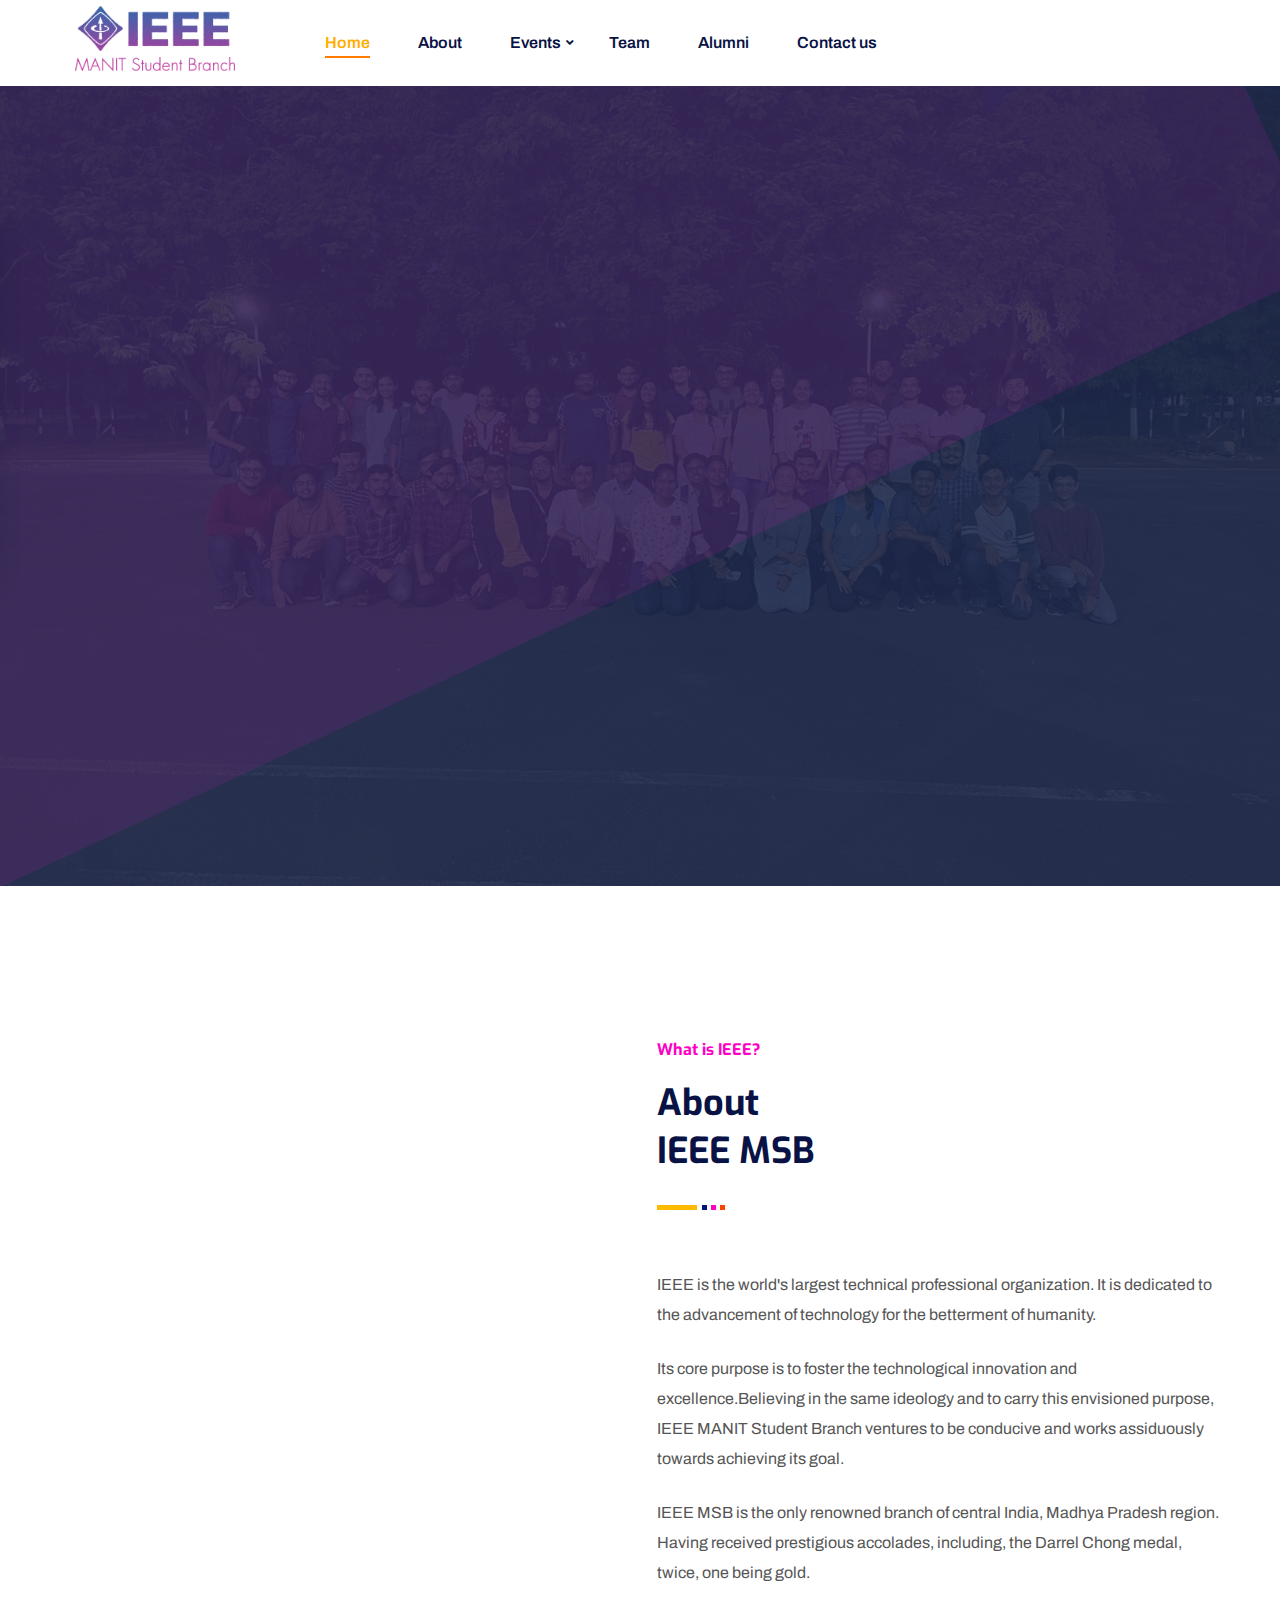
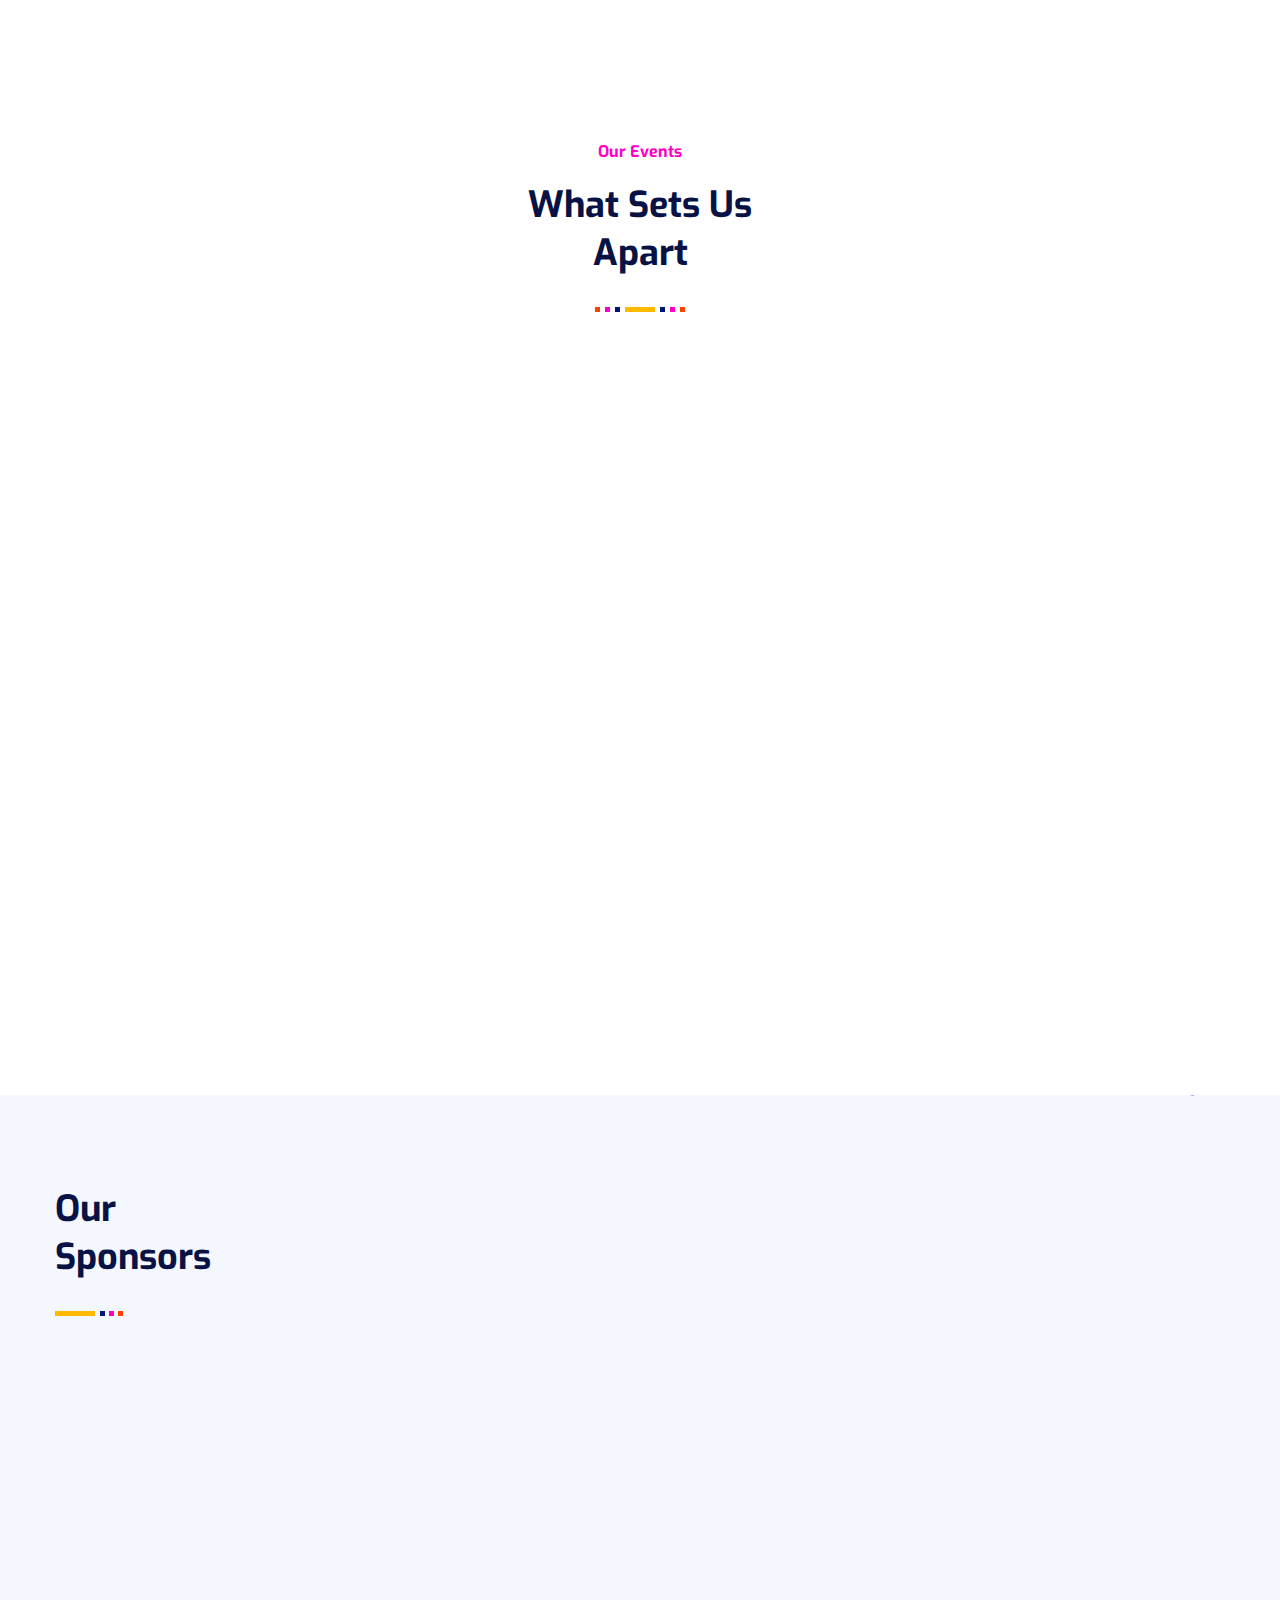
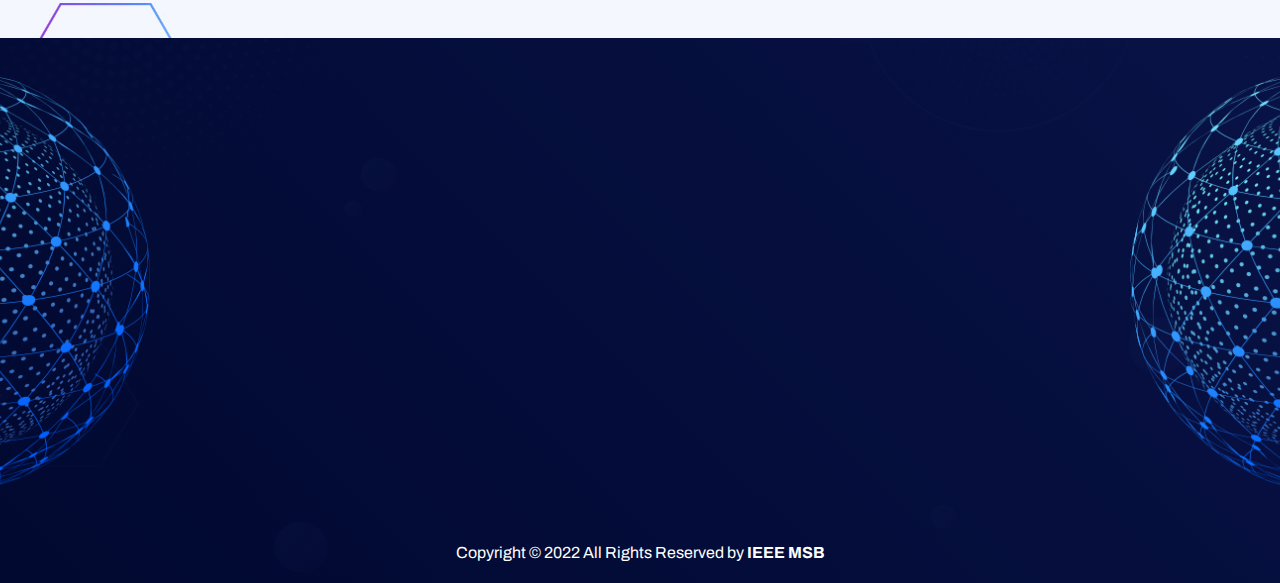
==== commit dfb5d7ea: "Update index.html" ====
--- a/index.html
+++ b/index.html
@@ -7,6 +7,14 @@
     <meta charset="utf-8">
     <meta name="description" content="IEEE is the world's largest technical professional organization. It is dedicated to the advancement of technology for the betterment of humanity.">
     <meta name="keywords" content="IEEE, IEEE MSB, IEEE MANIT, MANIT, NITB">
+    <meta name="author" content="IEEE MANIT Student Branch">
+     <meta name="description" content="IEEE is the world's largest technical professional organization. It is dedicated to the advancement of technology for the betterment of humanity.">
+    <meta name="keywords" content="IEEE, IEEE MSB, IEEE MANIT, MANIT, NITB">
+     <meta content="IEEE is the world's largest technical professional organization. It is dedicated to the advancement of technology for the betterment of humanity." name="description" />
+    <meta content="IEEE MANIT Student Branch" property="og:title" />
+    <meta content="IEEE is the world's largest technical professional organization. It is dedicated to the advancement of technology for the betterment of humanity." property="og:description" />
+    <meta content="IEEE MANIT Student Branch" property="twitter:title" />
+    <meta content="IEEE is the world's largest technical professional organization. It is dedicated to the advancement of technology for the betterment of humanity." property="twitter:description" />
     <meta name="author" content="IEEE MANIT Student Branch">
     <!-- <meta name="viewport" content="width=device-width, initial-scale=1.0"> -->
     <title>IEEE MSB</title>
@@ -1088,4 +1096,4 @@
 
 </body>
 
-</html>+</html>
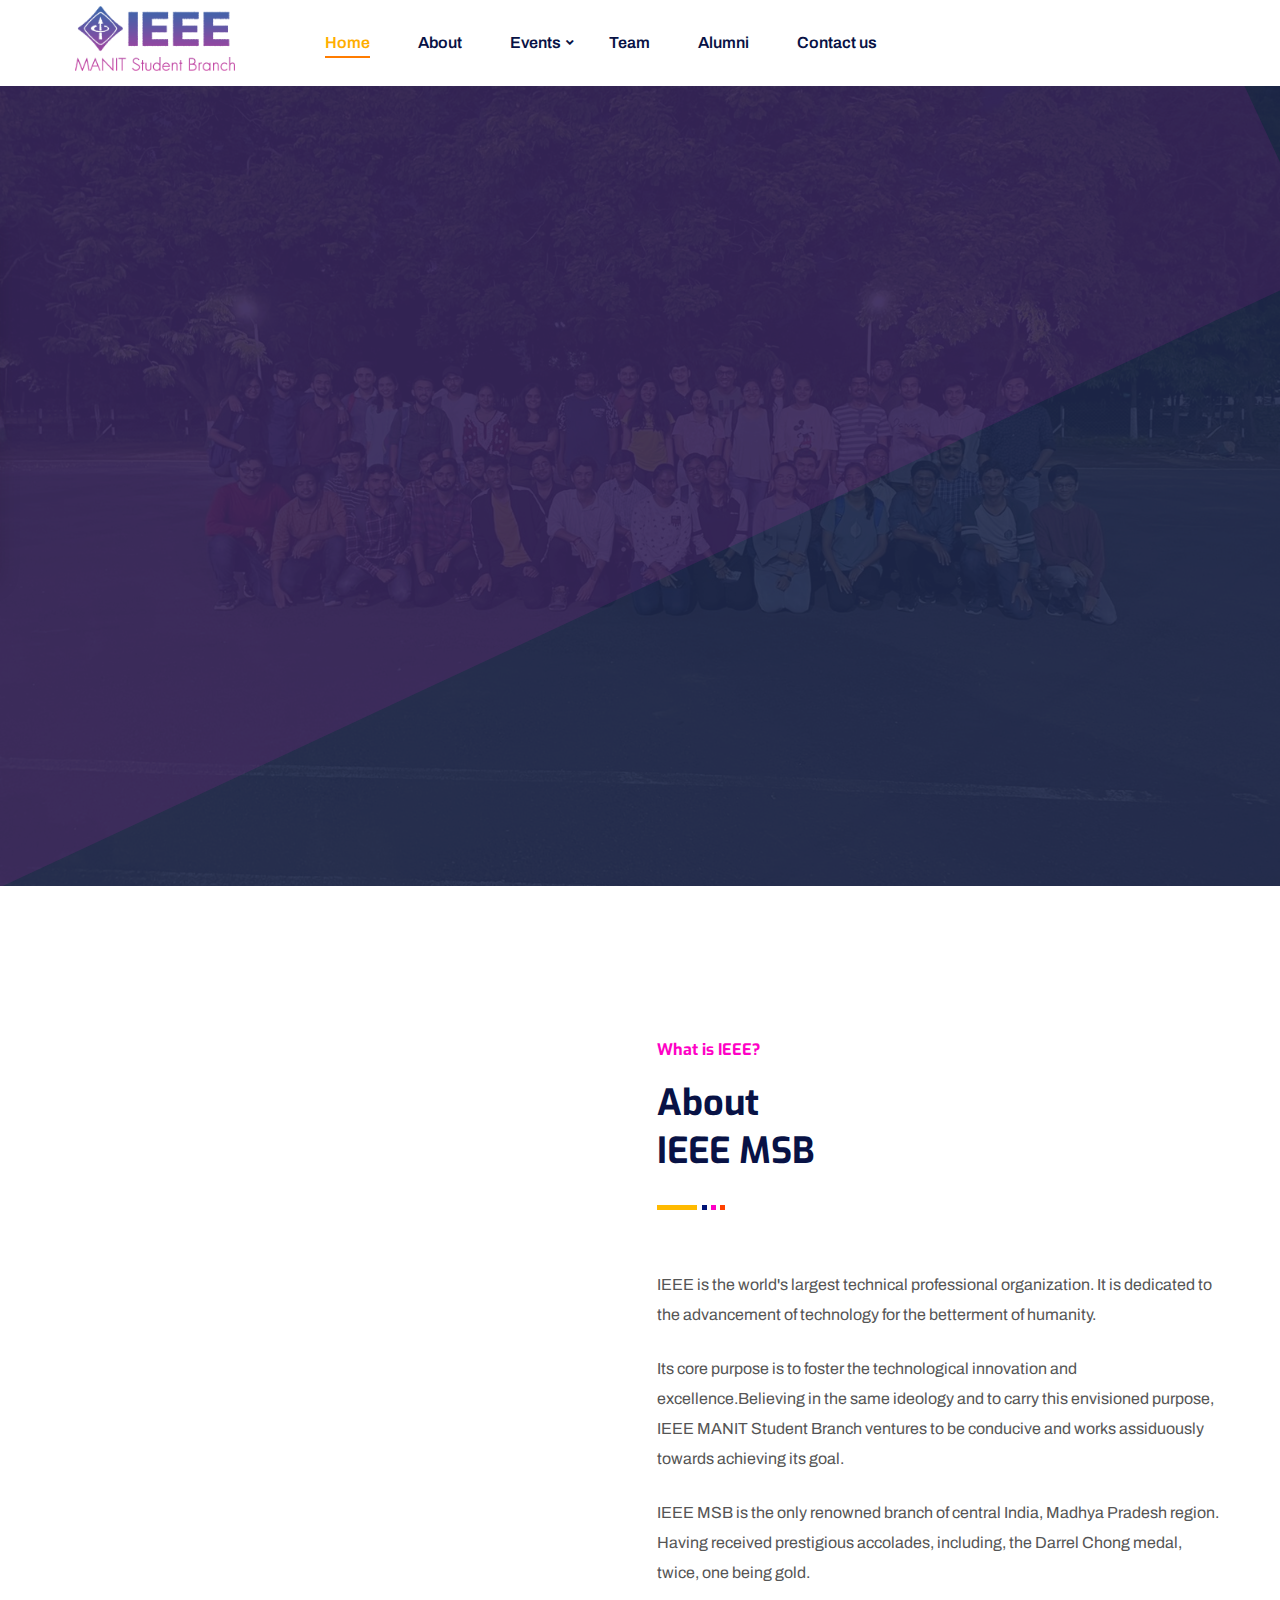
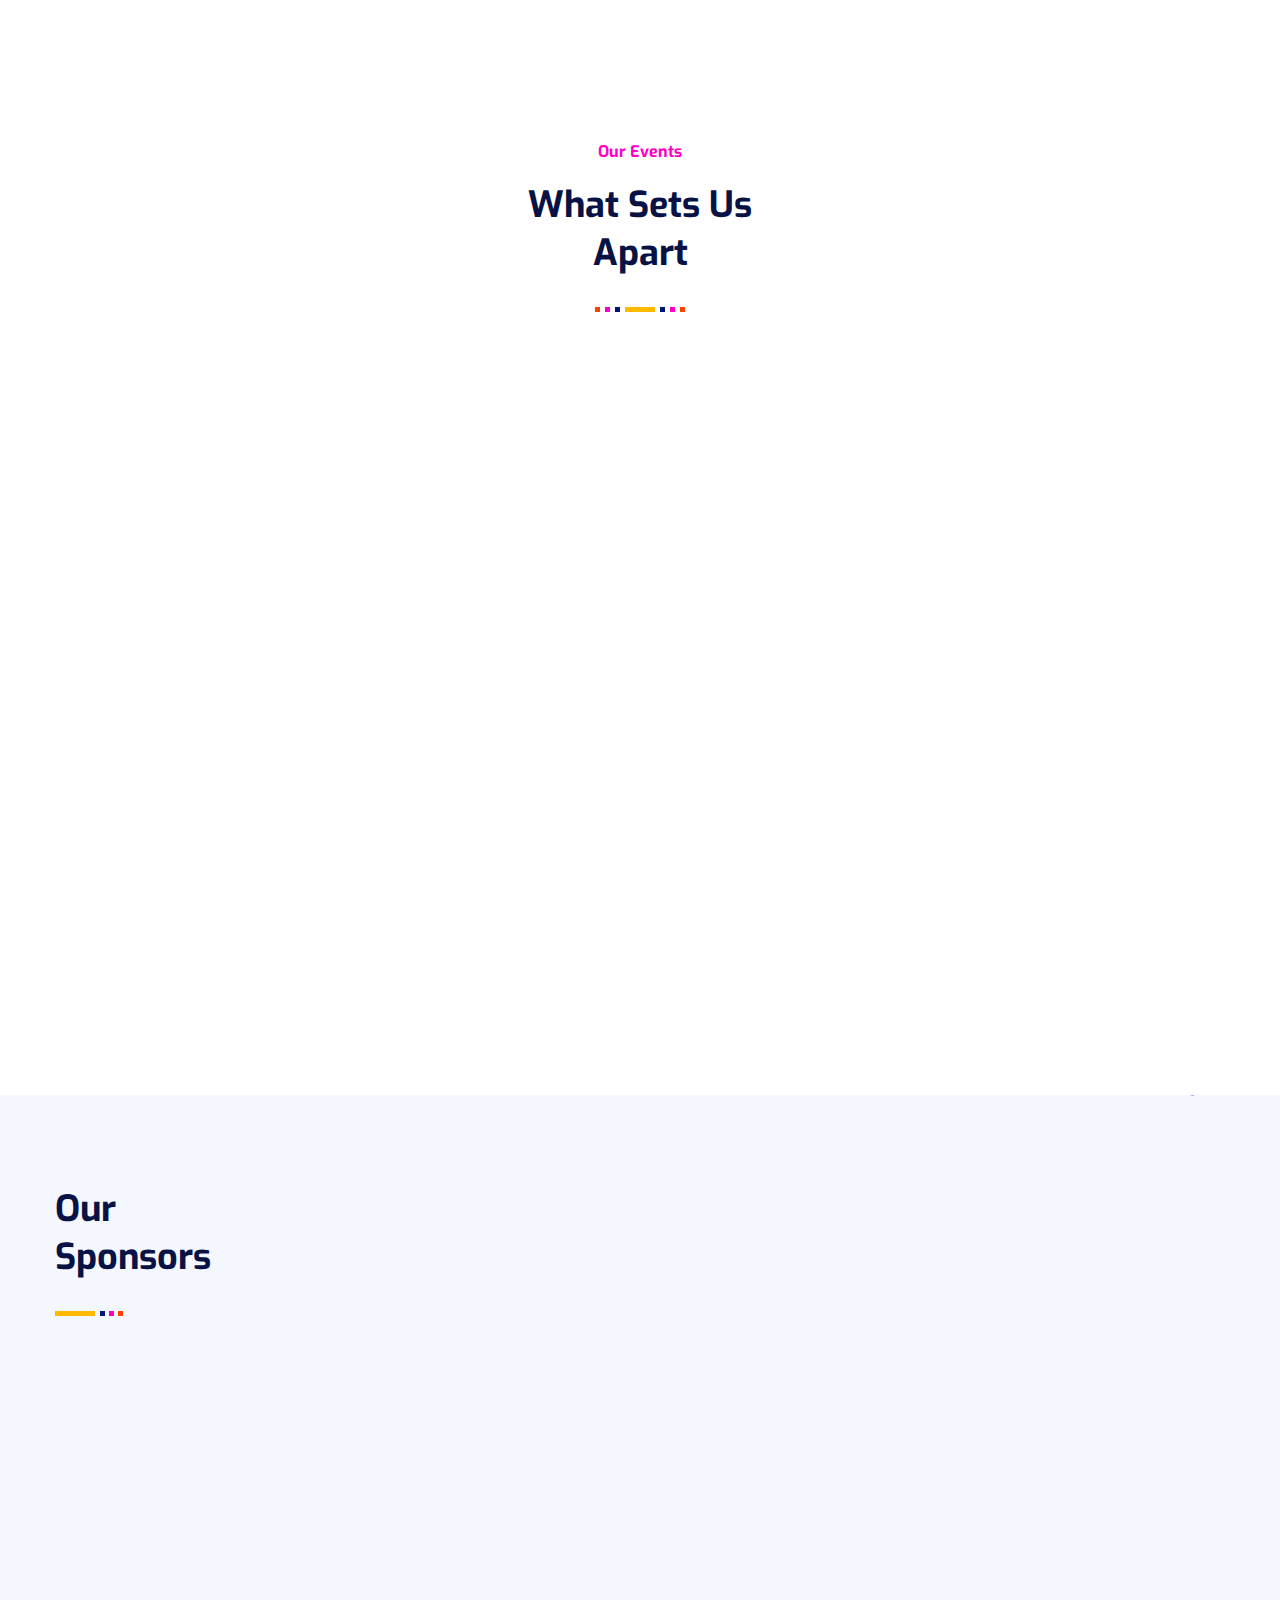
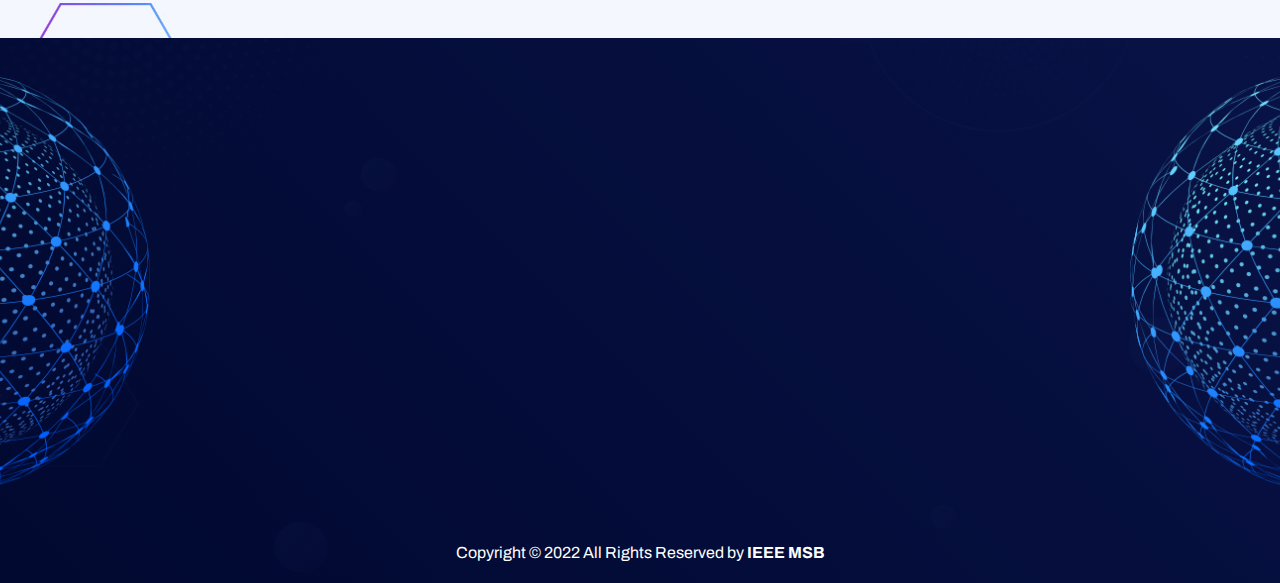
==== commit 67bdad23: "popup add" ====
--- a/index.html
+++ b/index.html
@@ -8,9 +8,9 @@
     <meta name="description" content="IEEE is the world's largest technical professional organization. It is dedicated to the advancement of technology for the betterment of humanity.">
     <meta name="keywords" content="IEEE, IEEE MSB, IEEE MANIT, MANIT, NITB">
     <meta name="author" content="IEEE MANIT Student Branch">
-     <meta name="description" content="IEEE is the world's largest technical professional organization. It is dedicated to the advancement of technology for the betterment of humanity.">
+    <meta name="description" content="IEEE is the world's largest technical professional organization. It is dedicated to the advancement of technology for the betterment of humanity.">
     <meta name="keywords" content="IEEE, IEEE MSB, IEEE MANIT, MANIT, NITB">
-     <meta content="IEEE is the world's largest technical professional organization. It is dedicated to the advancement of technology for the betterment of humanity." name="description" />
+    <meta content="IEEE is the world's largest technical professional organization. It is dedicated to the advancement of technology for the betterment of humanity." name="description" />
     <meta content="IEEE MANIT Student Branch" property="og:title" />
     <meta content="IEEE is the world's largest technical professional organization. It is dedicated to the advancement of technology for the betterment of humanity." property="og:description" />
     <meta content="IEEE MANIT Student Branch" property="twitter:title" />
@@ -54,6 +54,7 @@
     <!--[if lt IE 9]><script src="https://cdnjs.cloudflare.com/ajax/libs/html5shiv/3.7.3/html5shiv.js"></script><![endif]-->
 
     <!--[if lt IE 9]><script src="js/respond.js"></script><![endif]-->
+    <script src="https://apps.elfsight.com/p/platform.js" defer></script>
 
 </head>
 
@@ -79,6 +80,10 @@
             padding-left: 10px;
         }
     }
+    
+    .Content__FreeLinkContainer-sc-1vql645-3 {
+        display: none;
+    }
 </style>
 
 <body>
@@ -93,7 +98,7 @@
 
         <div class="preloader"></div>
 
-
+        <div class="elfsight-app-20bb65ff-2486-4052-b10c-59949b94cb6c"></div>
 
         <!-- Main Header-->
 
@@ -1096,4 +1101,4 @@
 
 </body>
 
-</html>
+</html>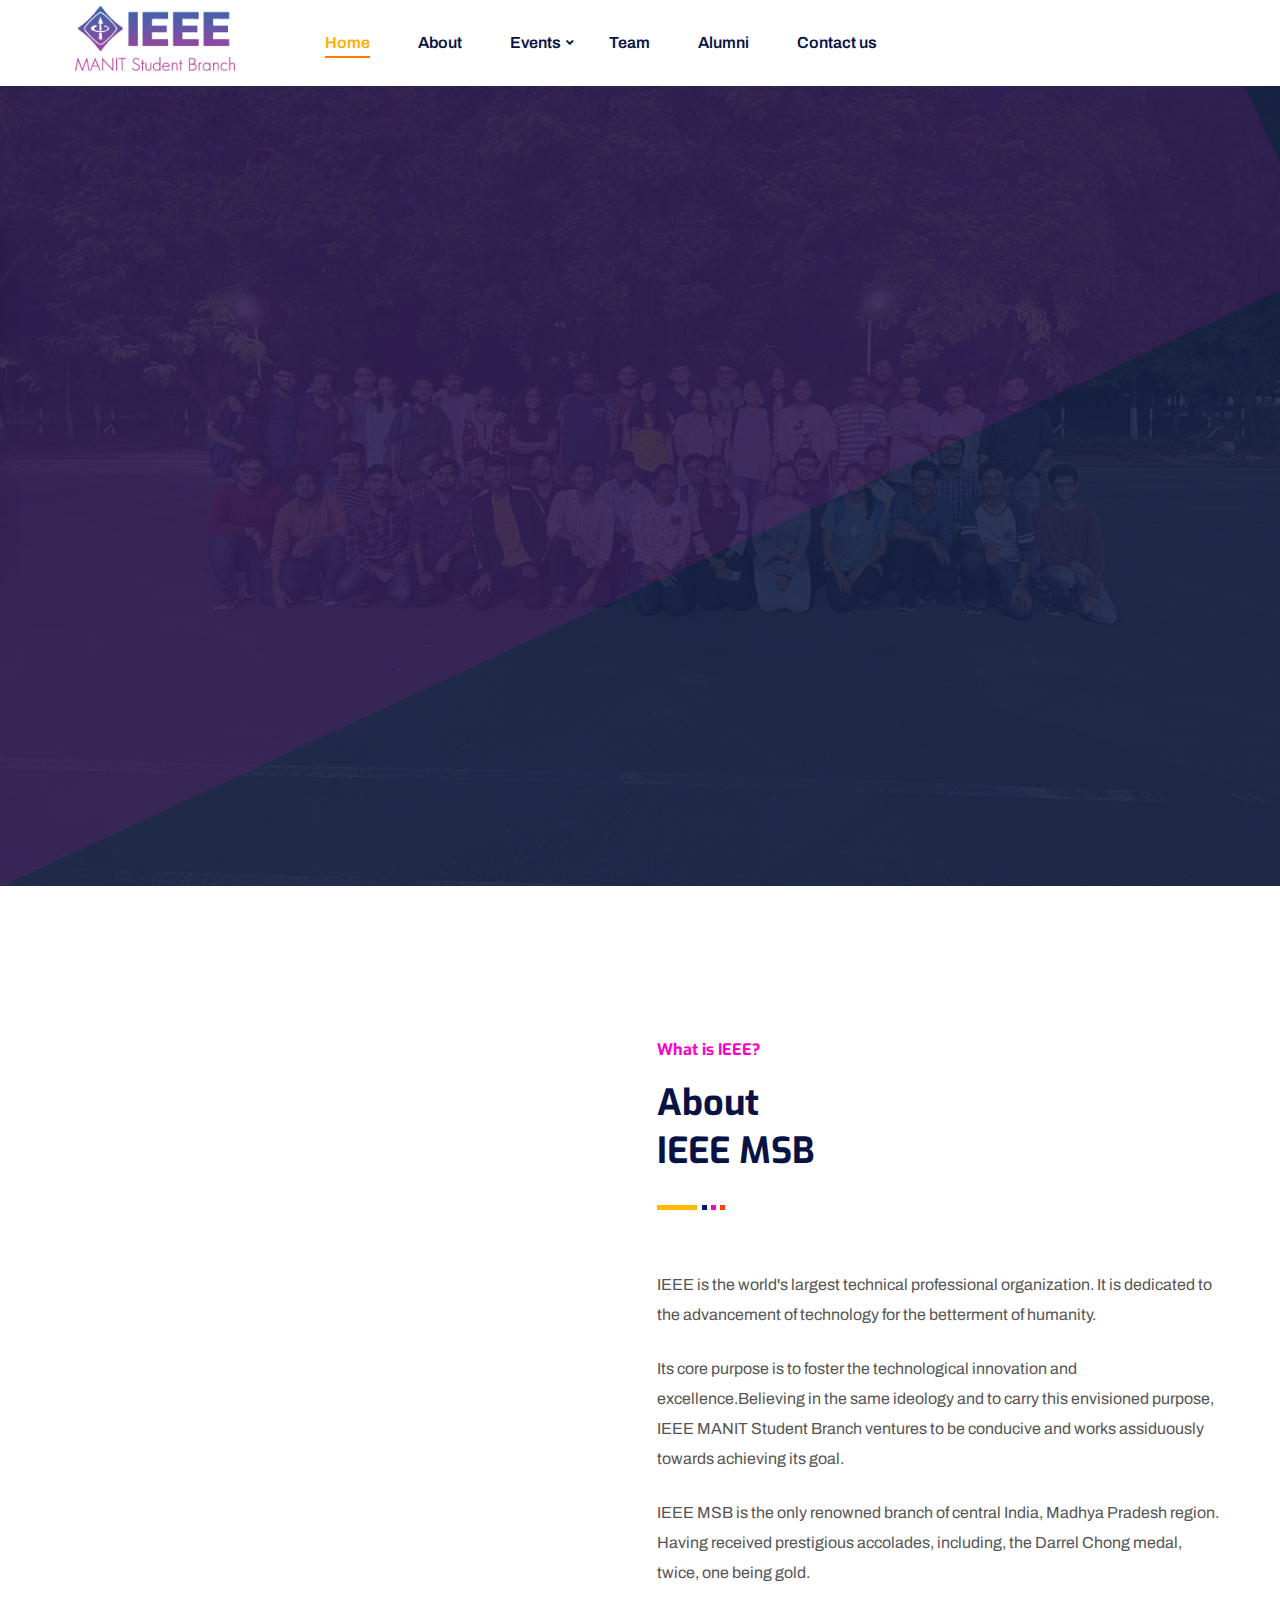
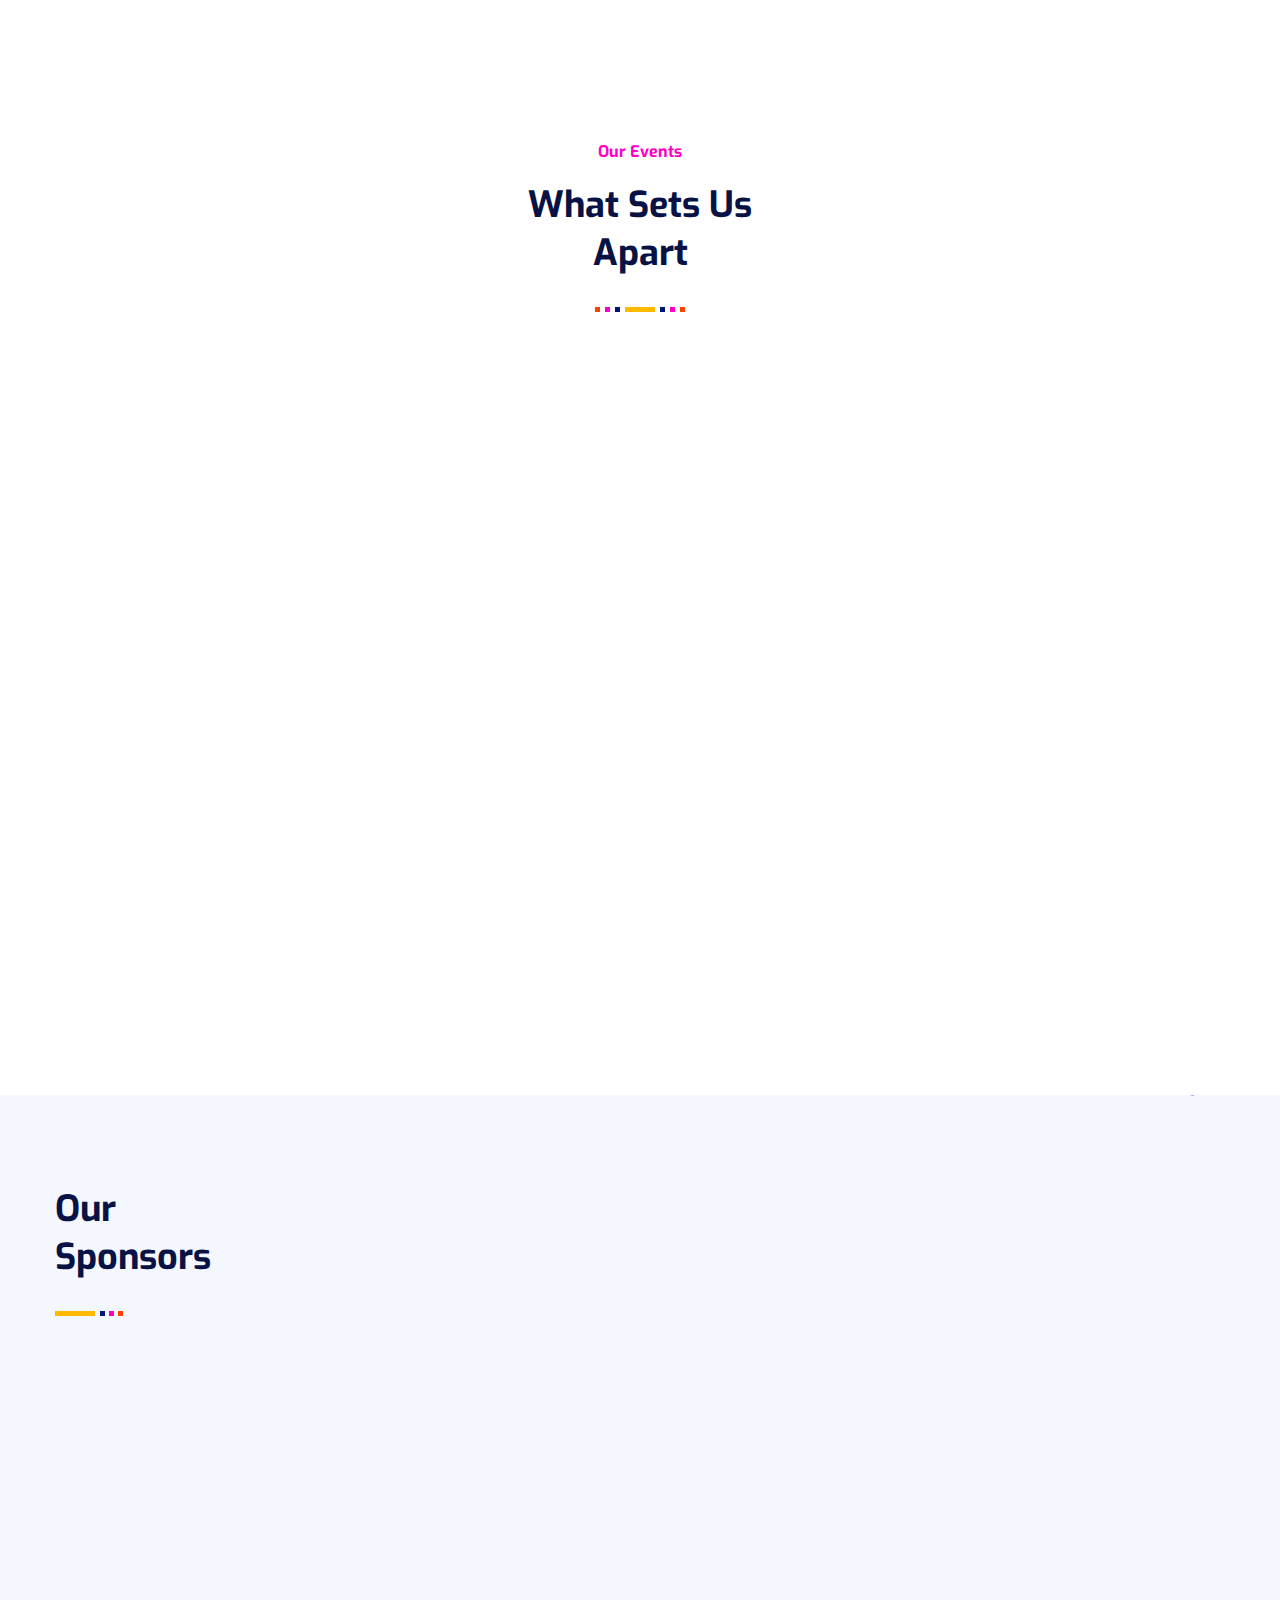
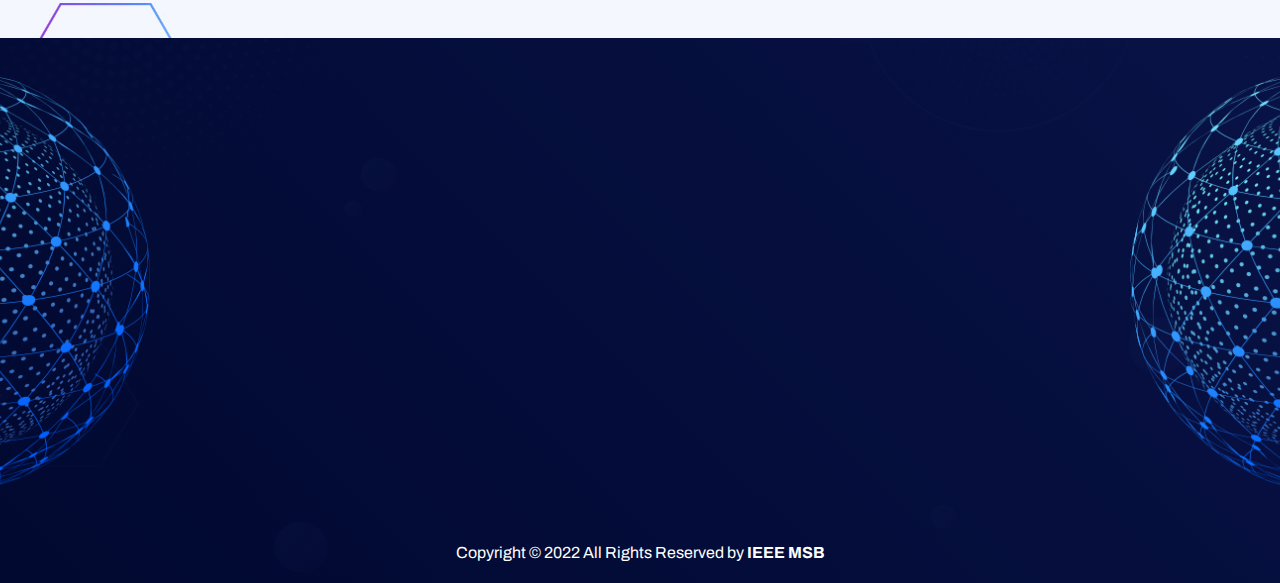
==== commit 5b35ed29: "Update index.html" ====
--- a/index.html
+++ b/index.html
@@ -54,7 +54,7 @@
     <!--[if lt IE 9]><script src="https://cdnjs.cloudflare.com/ajax/libs/html5shiv/3.7.3/html5shiv.js"></script><![endif]-->
 
     <!--[if lt IE 9]><script src="js/respond.js"></script><![endif]-->
-    <script src="https://apps.elfsight.com/p/platform.js" defer></script>
+<!--     <script src="https://apps.elfsight.com/p/platform.js" defer></script> -->
 
 </head>
 
@@ -98,7 +98,7 @@
 
         <div class="preloader"></div>
 
-        <div class="elfsight-app-20bb65ff-2486-4052-b10c-59949b94cb6c"></div>
+<!--         <div class="elfsight-app-20bb65ff-2486-4052-b10c-59949b94cb6c"></div> -->
 
         <!-- Main Header-->
 
@@ -1101,4 +1101,4 @@
 
 </body>
 
-</html>+</html>
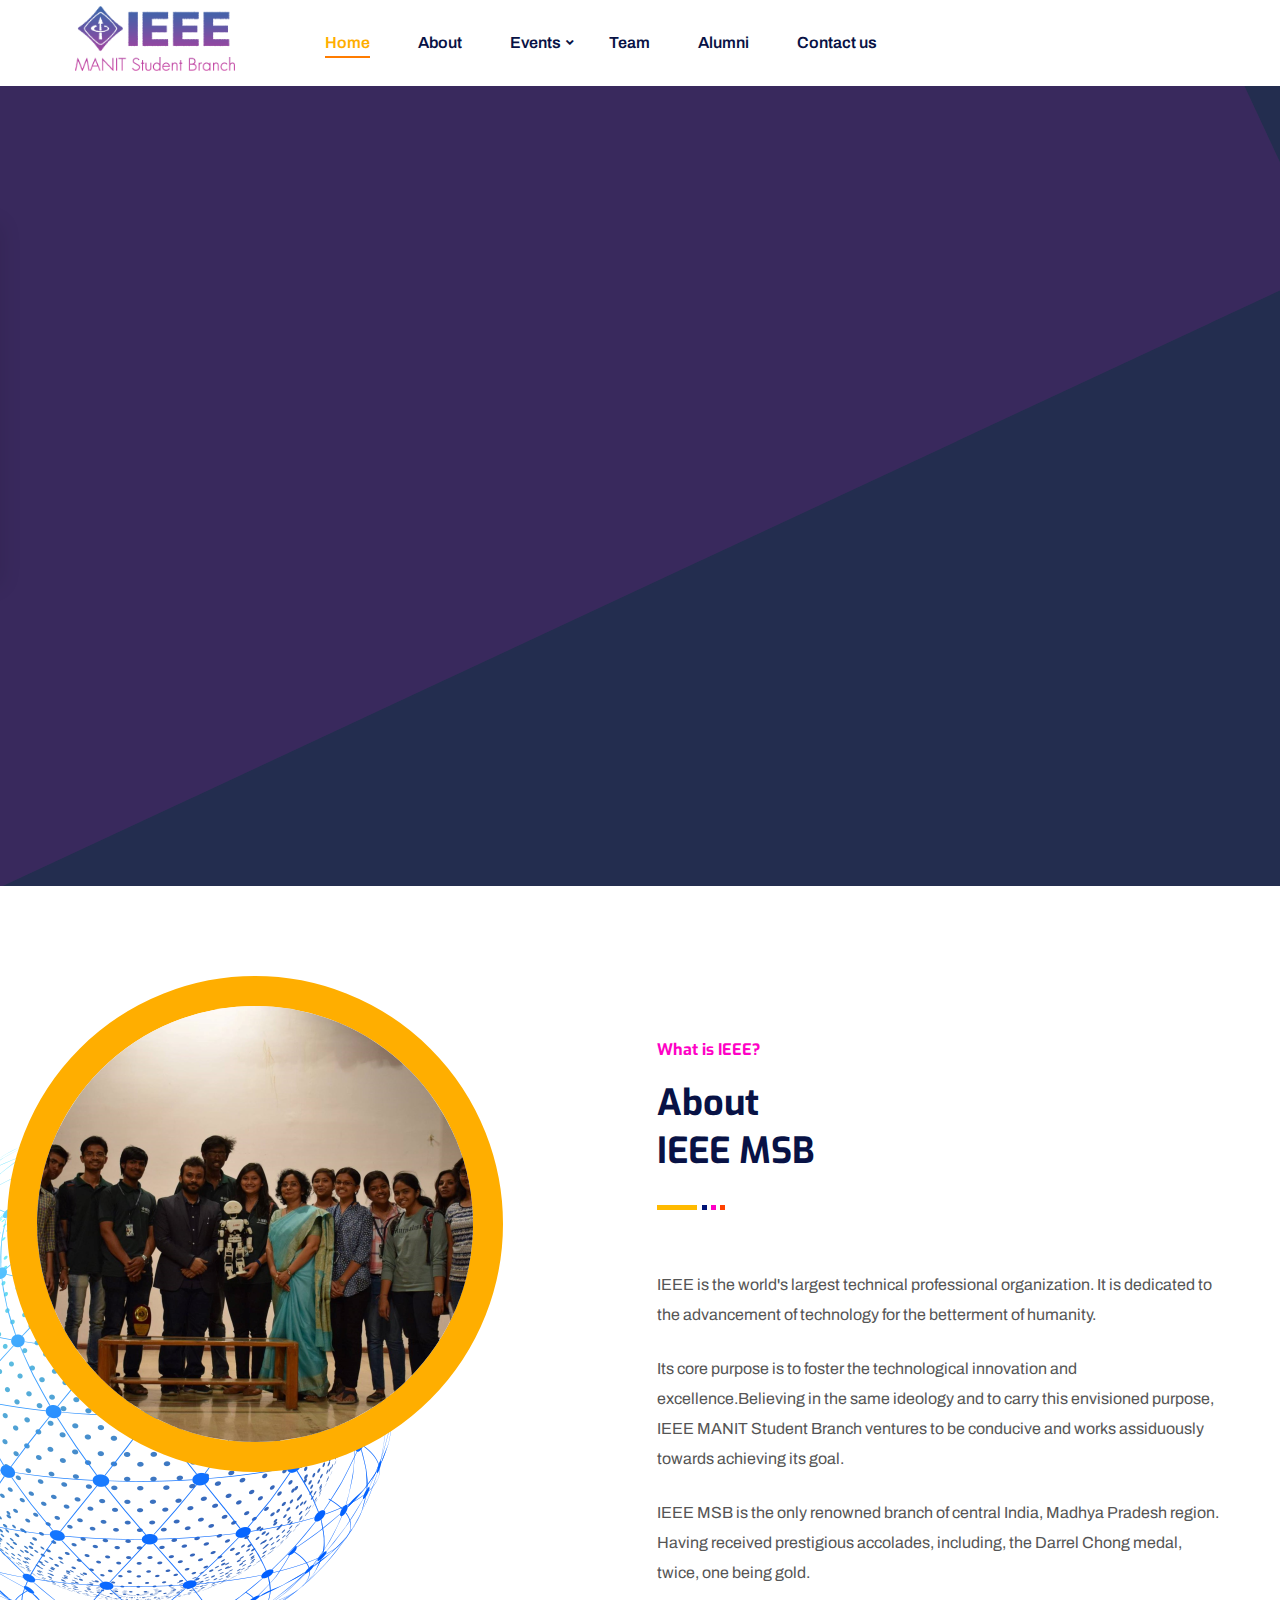
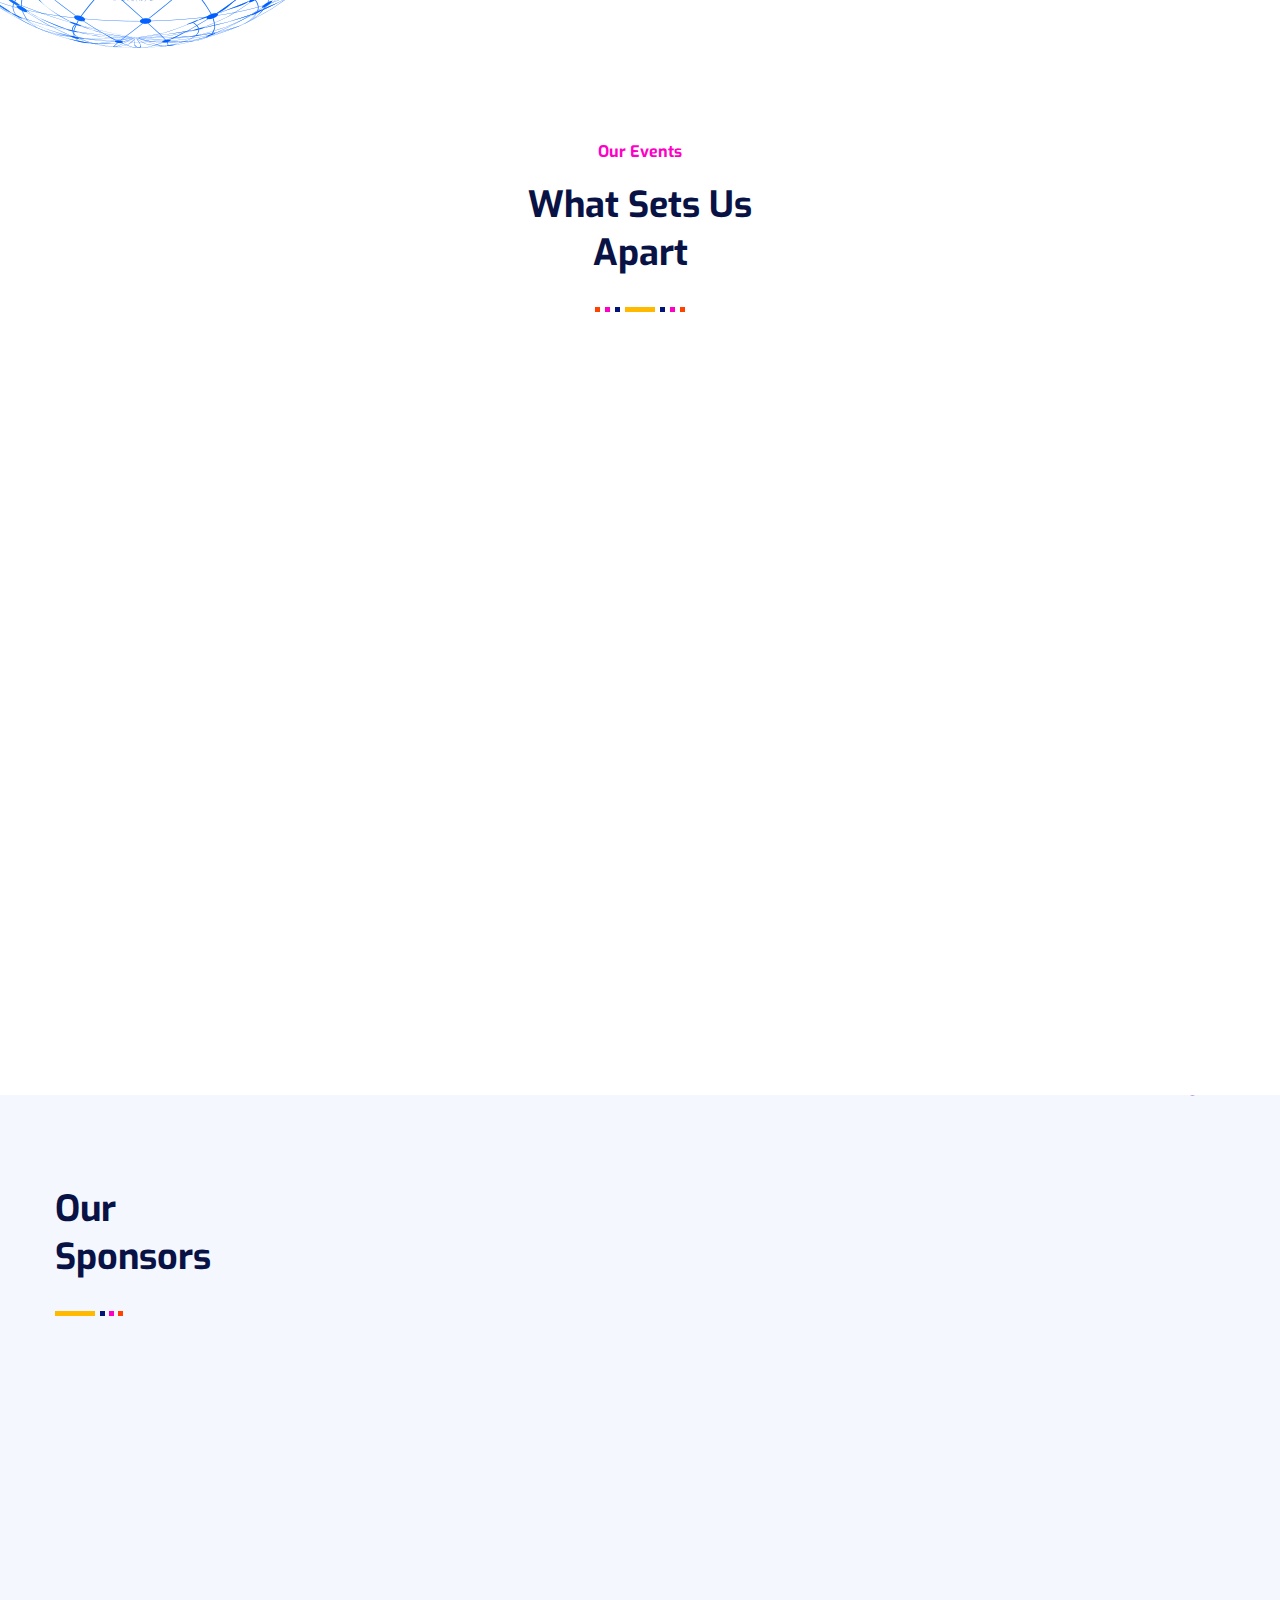
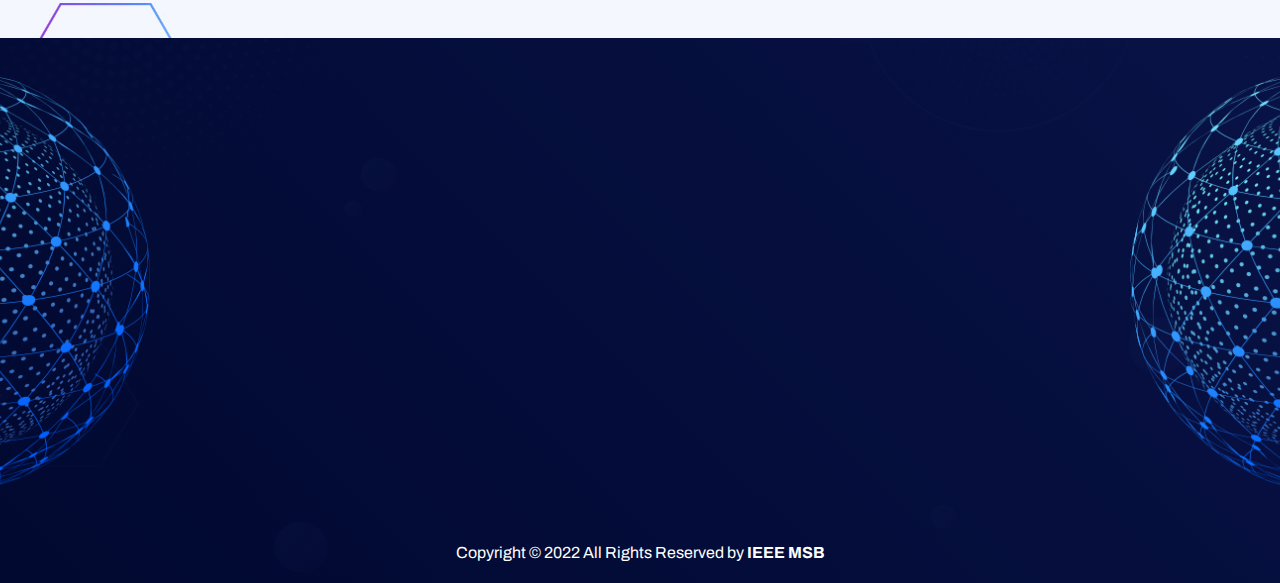
==== commit b87e03b5: "popup update" ====
--- a/index.html
+++ b/index.html
@@ -1,1104 +1,1105 @@
-<!DOCTYPE html>
-
-<html lang="en">
-
-<head>
-
-    <meta charset="utf-8">
-    <meta name="description" content="IEEE is the world's largest technical professional organization. It is dedicated to the advancement of technology for the betterment of humanity.">
-    <meta name="keywords" content="IEEE, IEEE MSB, IEEE MANIT, MANIT, NITB">
-    <meta name="author" content="IEEE MANIT Student Branch">
-    <meta name="description" content="IEEE is the world's largest technical professional organization. It is dedicated to the advancement of technology for the betterment of humanity.">
-    <meta name="keywords" content="IEEE, IEEE MSB, IEEE MANIT, MANIT, NITB">
-    <meta content="IEEE is the world's largest technical professional organization. It is dedicated to the advancement of technology for the betterment of humanity." name="description" />
-    <meta content="IEEE MANIT Student Branch" property="og:title" />
-    <meta content="IEEE is the world's largest technical professional organization. It is dedicated to the advancement of technology for the betterment of humanity." property="og:description" />
-    <meta content="IEEE MANIT Student Branch" property="twitter:title" />
-    <meta content="IEEE is the world's largest technical professional organization. It is dedicated to the advancement of technology for the betterment of humanity." property="twitter:description" />
-    <meta name="author" content="IEEE MANIT Student Branch">
-    <!-- <meta name="viewport" content="width=device-width, initial-scale=1.0"> -->
-    <title>IEEE MSB</title>
-
-    <!-- Stylesheets -->
-    <link rel="shortcut icon" href="favicon.png" type="image/x-icon">
-    <link href="css/bootstrap.min.css" rel="stylesheet">
-
-    <link href="plugins/revolution/css/settings.css" rel="stylesheet" type="text/css">
-    <!-- REVOLUTION SETTINGS STYLES -->
-
-    <link href="plugins/revolution/css/layers.css" rel="stylesheet" type="text/css">
-    <!-- REVOLUTION LAYERS STYLES -->
-
-    <link href="plugins/revolution/css/navigation.css" rel="stylesheet" type="text/css">
-    <!-- REVOLUTION NAVIGATION STYLES -->
-
-    <link href="css/style.css" rel="stylesheet">
-
-    <link href="css/responsive.css" rel="stylesheet">
-
-
-
-    <link rel="shortcut icon" href="favicon.png" type="image/x-icon">
-    <!--Color Switcher Mockup-->
-
-    <link href="css/color-switcher-design.css" rel="stylesheet">
-
-
-
-    <!-- Responsive -->
-
-    <meta http-equiv="X-UA-Compatible" content="IE=edge">
-
-    <meta name="viewport" content="width=device-width, initial-scale=1.0, maximum-scale=1.0, user-scalable=0">
-
-    <!--[if lt IE 9]><script src="https://cdnjs.cloudflare.com/ajax/libs/html5shiv/3.7.3/html5shiv.js"></script><![endif]-->
-
-    <!--[if lt IE 9]><script src="js/respond.js"></script><![endif]-->
-<!--     <script src="https://apps.elfsight.com/p/platform.js" defer></script> -->
-
-</head>
-
-<style>
-    .tparrows {
-        display: none;
-    }
-    
-    .color-trigger {
-        display: none;
-    }
-    
-    @media only screen and (max-width: 600px) {
-        .mainhead {
-            margin-left: -10px;
-            padding: 20px;
-            font-size: 20px;
-        }
-        .mainhead h2 {
-            font-size: 1.5rem;
-        }
-        .title {
-            padding-left: 10px;
-        }
-    }
-    
-    .Content__FreeLinkContainer-sc-1vql645-3 {
-        display: none;
-    }
-</style>
-
-<body>
-
-
-
-    <div class="page-wrapper">
-
-
-
-        <!-- Preloader -->
-
-        <div class="preloader"></div>
-
-<!--         <div class="elfsight-app-20bb65ff-2486-4052-b10c-59949b94cb6c"></div> -->
-
-        <!-- Main Header-->
-
-        <!-- Main Header-->
-
-        <header class="main-header header-style-two">
-            <!-- Header Lower -->
-            <div class="header-lower">
-                <div class="auto-container">
-                    <!-- Main box -->
-                    <div class="main-box">
-                        <div class="logo-box">
-                            <div class="logo" style="margin-top: 25px;">
-                                <a href="index.html"><img src="msb-logo.png" alt="" title="" /></a>
-                            </div>
-                        </div>
-
-                        <div class="nav-outer">
-                            <!-- Main Menu -->
-                            <nav class="main-menu navbar-expand-md">
-                                <div class="navbar-header">
-                                    <!-- Toggle Button -->
-                                    <button class="navbar-toggler" type="button" data-toggle="collapse" data-target="#navbarSupportedContent" aria-controls="navbarSupportedContent" aria-expanded="false" aria-label="Toggle navigation">
-                      <span class="icon-bar"></span>
-                      <span class="icon-bar"></span>
-                      <span class="icon-bar"></span>
-                    </button>
-                                </div>
-
-                                <div class="navbar-collapse collapse clearfix" id="navbarSupportedContent">
-                                    <ul class="navigation clearfix">
-                                        <li class="current"><a href="#">Home</a></li>
-                                        <li><a href="about.html">About</a></li>
-                                        <li class="dropdown">
-                                            <a>Events</a>
-                                            <ul>
-                                                <li><a href="aarambh.html">Aarambh</a></li>
-                                                <li><a href="Samwaad.html">Samwad</a></li>
-                                                <li><a href="Srajan.html">Srajan</a></li>
-                                                <li><a href="Sceecs.html">Sceecs</a></li>
-                                            </ul>
-                                        </li>
-                                        <!-- <li><a href="gallery.html">Gallery</a></li> -->
-                                        <li><a href="team.html">Team</a></li>
-                                        <li><a href="alumni.html">Alumni</a></li>
-                                        <li><a href="contact.html">Contact us</a></li>
-                                    </ul>
-                                </div>
-                            </nav>
-                        </div>
-                    </div>
-                </div>
-            </div>
-
-
-
-
-            <!-- Sticky Header  -->
-
-            <div class="sticky-header">
-
-                <div class="auto-container">
-
-
-
-                    <div class="main-box">
-
-                        <div class="logo-box">
-
-                            <div class="logo">
-                                <a href="index.html"><img src="logo.png" alt="" title=""></a>
-                            </div>
-
-                            <div class="upper-right">
-
-                                <!-- <div class="search-box">
-
-                                    <button class="search-btn mobile-search-btn"><i class="flaticon-search-2"></i></button>
-
-                                </div> -->
-
-                                <a href="#nav-mobile" class="mobile-nav-toggler navbar-trigger"><i class="flaticon-menu"></i></a>
-
-                            </div>
-
-                        </div>
-
-
-
-                        <nav class="main-menu navbar-expand-md">
-
-                            <!--Keep This Empty / Menu will come through Javascript-->
-
-                        </nav>
-
-                    </div>
-
-                </div>
-
-            </div>
-            <!-- End Sticky Menu -->
-
-
-
-            <!-- Mobile Header -->
-
-            <div class="mobile-header">
-
-                <div class="logo">
-                    <a href="index.html"><img src="logo.png" alt="" title=""></a>
-                </div>
-
-
-
-                <!--Nav Box-->
-
-                <div class="nav-outer clearfix">
-
-                    <div class="outer-box">
-
-                        <!-- Search Btn -->
-
-                        <!-- <div class="search-box">
-
-                            <button class="search-btn mobile-search-btn"><i class="flaticon-search-2"></i></button>
-
-                        </div> -->
-
-
-
-                        <a href="#nav-mobile" class="mobile-nav-toggler navbar-trigger"><i class="flaticon-menu"></i></a>
-
-                    </div>
-
-                </div>
-
-            </div>
-
-
-
-            <!-- Mobile Menu  -->
-
-            <div class="mobile-menu">
-
-                <div class="menu-backdrop"></div>
-
-
-
-                <!--Here Menu Will Come Automatically Via Javascript / Same Menu as in Header-->
-
-                <nav class="menu-box">
-
-                    <div class="upper-box">
-
-                        <div class="nav-logo">
-                            <a href="index.html"><img src="msb-logo.png" alt="" title=""></a>
-                        </div>
-
-                        <div class="close-btn"><i class="icon flaticon-close"></i></div>
-
-                    </div>
-
-
-
-                    <ul class="navigation clearfix">
-                        <!--Keep This Empty / Menu will come through Javascript-->
-                    </ul>
-
-
-
-                    <!-- <ul class="contact-list-one">
-
-                        <li><i class="flaticon-location"></i> 203 Madison Ave, NY, USA <strong>Address</strong></li>
-
-                        <li><i class="flaticon-alarm-clock-1"></i>Monday - Friday 9am - 6pm <strong>Timeing</strong></li>
-
-                        <li><i class="flaticon-email-1"></i> <a href="mailto:envato@gmail.com">envato@gmail.com</a> <strong>Mail to us</strong></li>
-
-                    </ul> -->
-
-
-
-                    <ul class="social-links">
-
-                        <li><a href="https://www.facebook.com/IEEEMANIT/" target="_blank"><span class="fab fa-facebook-f"></span></a></li>
-
-                        <li><a href="https://www.instagram.com/ieee_manit/" target="_blank"><span class="fab fa-instagram"></span></a></li>
-
-                        <li><a href="https://twitter.com/ieeemsb" target="_blank"><span class="fab fa-twitter"></span></a></li>
-
-                        <li><a href="https://www.linkedin.com/company/ieeenitb/mycompany/" target="_blank"><span class="fab fa-linkedin"></span></a></li>
-
-                    </ul>
-
-                </nav>
-
-            </div>
-            <!-- End Mobile Menu -->
-
-
-
-            <!-- Header Search -->
-
-            <!-- <div class="search-popup">
-
-                <button class="close-search"><i class="flaticon-close"></i></button>
-
-                <form method="post" action="blog.html">
-
-                    <div class="form-group">
-
-                        <input type="search" name="search-field" value="" placeholder="Search" required="">
-
-                        <button type="submit"><i class="fa fa-search"></i></button>
-
-                    </div>
-
-                </form>
-
-            </div> -->
-
-            <!-- End Header Search -->
-
-
-
-        </header>
-
-        <!--End Main Header -->
-
-
-
-        <!-- Hidden bar back drop -->
-
-        <div class="form-back-drop"></div>
-
-
-
-        <!-- Hidden Bar -->
-
-        <!-- <section class="hidden-bar">
-
-            <div class="inner-box">
-
-                <div class="title-box">
-
-                    <h2>Contact Us</h2>
-
-                    <div class="cross-icon"><span class="fa fa-times"></span></div>
-
-                </div>
-
-
-
-                Appointment Form
-
-                <div class="form-style-one">
-
-                    <form action="#" method="post">
-
-                        <div class="form-group">
-
-                            <input type="text" name="username" class="username" placeholder="Your Name *">
-
-                        </div>
-
-                        <div class="form-group">
-
-                            <input type="email" name="email" class="email" placeholder="Your Email *">
-
-                        </div>
-
-                        <div class="form-group">
-
-                            <input type="text" name="phone" class="phone" value="" placeholder="Your Phone*" required>
-
-                        </div>
-
-                        <div class="form-group">
-
-                            <textarea name="contact_message" class="message" placeholder="Text Message"></textarea>
-
-                        </div>
-
-                        <div class="form-group">
-
-                            <button class="theme-btn btn-style-one" type="button" id="submit" name="submit-form"><span class="btn-title">Submit Now</span> </button>
-
-                        </div>
-
-                    </form>
-
-                </div>
-
-
-
-
-
-                <ul class="contact-list-one">
-
-                    <li><i class="flaticon-location"></i> 203 Madison Ave, NY, USA <strong>Address</strong></li>
-
-                    <li><i class="flaticon-alarm-clock-1"></i>Monday - Friday 9am - 6pm <strong>Timeing</strong></li>
-
-                    <li><i class="flaticon-email-1"></i> <a href="mailto:envato@gmail.com">envato@gmail.com</a> <strong>Mail to us</strong></li>
-
-                </ul>
-
-            </div>
-
-        </section> -->
-
-        <!--End Hidden Bar -->
-
-
-
-        <!--Main Slider-->
-
-        <section class="main-slider">
-
-            <div class="rev_slider_wrapper fullwidthbanner-container" id="rev_slider_one_wrapper" data-source="gallery">
-
-                <div class="rev_slider fullwidthabanner" id="rev_slider_one" data-version="5.4.1">
-
-                    <ul>
-
-                        <li data-index="rs-1" data-transition="fade" data-slotamount="default" data-hideafterloop="0" data-hideslideonmobile="off" data-easein="default" data-easeout="default" data-masterspeed="300" data-thumb="" data-rotate="0" data-saveperformance="off" data-title="Slide"
-                            data-param1="" data-param2="" data-param3="" data-param4="" data-param5="" data-param6="" data-param7="" data-param8="" data-param9="" data-param10="" data-description="">
-
-
-
-                            <!-- MAIN IMAGE -->
-
-                            <img alt="" class="rev-slidebg" data-bgfit="cover" data-bgparallax="20" data-bgposition="center center" data-bgrepeat="no-repeat" data-no-retina="" src="team.JPG">
-
-
-
-
-
-                            <div class="tp-caption tp-shape tp-shapewrapper tp-resizeme big-ipad-hidden rs-parallaxlevel-4" data-paddingbottom="[0,0,0,0]" data-paddingleft="[0,0,0,0]" data-paddingright="[0,0,0,0]" data-paddingtop="[0,0,0,0]" data-responsive_offset="on" data-type="shape"
-                                data-height="auto" data-whitespace="nowrap" data-width="none" data-hoffset="['-150','-150','-150','-150']" data-voffset="['50','50','50','50']" data-x="['left','left','left','left']" data-y="['top','top','top','top']" data-frames='[{"from":"x:[100%];z:0;rX:0deg;rY:0;rZ:0;sX:1;sY:1;skX:0;skY:0;","mask":"x:0px;y:0px;s:inherit;e:inherit;","speed":1500,"to":"o:1;","delay":1000,"ease":"Power3.easeInOut"},{"delay":"wait","speed":1000,"to":"auto:auto;","mask":"x:0;y:0;s:inherit;e:inherit;","ease":"Power3.easeInOut"}]'>
-
-                                <figure><img src="images/main-slider/icon/object-1.png" alt=""></figure>
-
-                            </div>
-
-
-
-                            <div class="tp-caption tp-resizeme rs-parallaxlevel-1 ipad-hidden" data-paddingbottom="[0,0,0,0]" data-paddingleft="[0,0,0,0]" data-paddingright="[0,0,0,0]" data-paddingtop="[0,0,0,0]" data-responsive_offset="on" data-type="shape" data-height="none" data-whitespace="nowrap"
-                                data-width="none" data-hoffset="['-100','-100','-100','-100']" data-voffset="['60','60','60','60']" data-x="['left','left','left','left']" data-y="['top','top','top','top']" data-frames='[{"from":"y:[100%];z:0;rX:0deg;rY:0;rZ:0;sX:1;sY:1;skX:0;skY:0;","mask":"x:0px;y:0px;s:inherit;e:inherit;","speed":1500,"to":"o:1;","delay":1500,"ease":"Power3.easeInOut"},{"delay":"wait","speed":3000,"to":"auto:auto;","mask":"x:0;y:0;s:inherit;e:inherit;","ease":"Power3.easeInOut"}]'>
-
-                                <figure><img src="images/main-slider/icon/object-2.png" alt=""></figure>
-
-                            </div>
-
-
-
-
-
-                            <div class="tp-caption tp-resizeme rs-parallaxlevel-2 ipad-hidden" data-paddingbottom="[0,0,0,0]" data-paddingleft="[0,0,0,0]" data-paddingright="[0,0,0,0]" data-paddingtop="[0,0,0,0]" data-responsive_offset="on" data-type="shape" data-height="none" data-whitespace="nowrap"
-                                data-width="none" data-hoffset="['-60','-60','-60','-60']" data-voffset="['100','100','100','100']" data-x="['right','right','right','right']" data-y="['top','top','top','top']" data-frames='[{"from":"y:[100%];z:0;rX:0deg;rY:0;rZ:0;sX:1;sY:1;skX:0;skY:0;","mask":"x:0px;y:0px;s:inherit;e:inherit;","speed":1500,"to":"o:1;","delay":2000,"ease":"Power3.easeInOut"},{"delay":"wait","speed":3000,"to":"auto:auto;","mask":"x:0;y:0;s:inherit;e:inherit;","ease":"Power3.easeInOut"}]'>
-
-                                <figure><img src="images/main-slider/icon/object-4.png" alt=""></figure>
-
-                            </div>
-
-
-
-                            <div class="tp-caption tp-resizeme rs-parallaxlevel-3 ipad-hidden" data-paddingbottom="[0,0,0,0]" data-paddingleft="[0,0,0,0]" data-paddingright="[0,0,0,0]" data-paddingtop="[0,0,0,0]" data-responsive_offset="on" data-type="shape" data-height="none" data-whitespace="nowrap"
-                                data-width="none" data-hoffset="['-90','-90','-90','-90']" data-voffset="['170','170','170','100']" data-x="['right','right','right','right']" data-y="['top','top','top','top']" data-frames='[{"from":"y:[100%];z:0;rX:0deg;rY:0;rZ:0;sX:1;sY:1;skX:0;skY:0;","mask":"x:0px;y:0px;s:inherit;e:inherit;","speed":1500,"to":"o:1;","delay":2000,"ease":"Power3.easeInOut"},{"delay":"wait","speed":3000,"to":"auto:auto;","mask":"x:0;y:0;s:inherit;e:inherit;","ease":"Power3.easeInOut"}]'>
-
-                                <figure><img src="images/main-slider/icon/object-3.png" alt=""></figure>
-
-                            </div>
-
-
-
-                            <div class="tp-caption tp-resizeme rs-parallaxlevel-2 ipad-hidden" data-paddingbottom="[0,0,0,0]" data-paddingleft="[0,0,0,0]" data-paddingright="[0,0,0,0]" data-paddingtop="[0,0,0,0]" data-responsive_offset="on" data-type="shape" data-height="none" data-whitespace="nowrap"
-                                data-width="none" data-hoffset="['-150','-150','-150','-150']" data-voffset="['50','50','50','50']" data-x="['left','left','left','left']" data-y="['bottom','bottom','bottom','bottom']" data-frames='[{"from":"y:[100%];z:0;rX:0deg;rY:0;rZ:0;sX:1;sY:1;skX:0;skY:0;","mask":"x:0px;y:0px;s:inherit;e:inherit;","speed":1500,"to":"o:1;","delay":2000,"ease":"Power3.easeInOut"},{"delay":"wait","speed":3000,"to":"auto:auto;","mask":"x:0;y:0;s:inherit;e:inherit;","ease":"Power3.easeInOut"}]'>
-
-                                <figure><img src="images/main-slider/icon/object-5.png" alt=""></figure>
-
-                            </div>
-
-
-
-                            <div class="tp-caption tp-resizeme rs-parallaxlevel-3 ipad-hidden" data-paddingbottom="[0,0,0,0]" data-paddingleft="[0,0,0,0]" data-paddingright="[0,0,0,0]" data-paddingtop="[0,0,0,0]" data-responsive_offset="on" data-type="shape" data-height="none" data-whitespace="nowrap"
-                                data-width="none" data-hoffset="['-30','-30','-30','-30']" data-voffset="['50','50','50','50']" data-x="['left','left','left','left']" data-y="['bottom','bottom','bottom','bottom']" data-frames='[{"from":"y:[100%];z:0;rX:0deg;rY:0;rZ:0;sX:1;sY:1;skX:0;skY:0;","mask":"x:0px;y:0px;s:inherit;e:inherit;","speed":1500,"to":"o:1;","delay":2000,"ease":"Power3.easeInOut"},{"delay":"wait","speed":3000,"to":"auto:auto;","mask":"x:0;y:0;s:inherit;e:inherit;","ease":"Power3.easeInOut"}]'>
-
-                                <figure><img src="images/main-slider/icon/object-6.png" alt=""></figure>
-
-                            </div>
-
-
-
-                            <div class="tp-caption" data-paddingbottom="[0,0,0,0]" data-paddingleft="[15,15,15,15]" data-paddingright="[0,0,0,0]" data-paddingtop="[0,0,0,0]" data-responsive_offset="on" data-type="text" data-height="none" data-width="['750','750','750','650']" data-whitespace="normal"
-                                data-hoffset="['0','0','0','0']" data-voffset="['-190','-190','-190','-190']" data-x="['left','left','left','left']" data-y="['middle','middle','middle','middle']" data-textalign="['top','top','top','top']" data-frames='[{"delay":1000,"speed":1500,"frame":"0","from":"y:[-100%];z:0;rX:0deg;rY:0;rZ:0;sX:1;sY:1;skX:0;skY:0;","mask":"x:0px;y:0px;s:inherit;e:inherit;","to":"o:1;","ease":"Power3.easeInOut"},{"delay":"wait","speed":300,"frame":"999","to":"auto:auto;","ease":"Power3.easeInOut"}]'>
-
-                                <span class="title">Advancing Technology For Humanity</span>
-
-                            </div>
-
-
-
-                            <div class="tp-caption mainhead" data-paddingbottom="[0,0,0,0]" data-paddingleft="[15,15,15,15]" data-paddingright="[30,15,15,15]" data-paddingtop="[60,0,0,0]" data-responsive_offset="on" data-type="text" data-height="none" data-width="['750','750','750','650']"
-                                data-whitespace="normal" data-hoffset="['0','0','0','0']" data-voffset="['-50','-80','-80','-80']" data-x="['left','left','left','left']" data-y="['middle','middle','middle','middle']" data-textalign="['top','top','top','top']"
-                                data-frames='[{"delay":1000,"speed":1500,"frame":"0","from":"y:[-100%];z:0;rX:0deg;rY:0;rZ:0;sX:1;sY:1;skX:0;skY:0;","mask":"x:0px;y:0px;s:inherit;e:inherit;","to":"o:1;","ease":"Power3.easeInOut"},{"delay":"wait","speed":300,"frame":"999","to":"auto:auto;","ease":"Power3.easeInOut"}]'>
-
-                                <h2 class="mainhead">IEEE <br>MANIT STUDENT BRANCH</h2>
-
-                            </div>
-
-
-
-                            <!-- <div class="tp-caption" data-paddingbottom="[0,0,0,0]" data-paddingleft="[15,15,15,15]" data-paddingright="[15,15,15,15]" data-paddingtop="[0,0,0,0]" data-responsive_offset="on" data-type="text" data-height="none" data-width="['700','750','700','450']"
-                                data-whitespace="normal" data-hoffset="['0','0','0','0']" data-voffset="['90','30','30','40']" data-x="['left','left','left','left']" data-y="['middle','middle','middle','middle']" data-textalign="['top','top','top','top']"
-                                data-frames='[{"delay":1000,"speed":1500,"frame":"0","from":"y:[-100%];z:0;rX:0deg;rY:0;rZ:0;sX:1;sY:1;skX:0;skY:0;","mask":"x:0px;y:0px;s:inherit;e:inherit;","to":"o:1;","ease":"Power3.easeInOut"},{"delay":"wait","speed":300,"frame":"999","to":"auto:auto;","ease":"Power3.easeInOut"}]'>
-
-                                <ul class="event-info">
-
-                                    <li><i class="fa fa-map-marker"></i> California, USA</li>
-
-                                    <li><i class="fa fa-calendar"></i> January 20 To 25, 2022</li>
-
-                                </ul>
-
-                            </div> -->
-
-
-
-                            <!-- <div class="tp-caption tp-resizeme" data-paddingbottom="[0,0,0,0]" data-paddingleft="[15,15,15,15]" data-paddingright="[15,15,15,15]" data-paddingtop="[0,0,0,0]" data-responsive_offset="on" data-type="text" data-height="none" data-whitespace="normal"
-                                data-width="['650','650','700','300']" data-hoffset="['0','0','0','0']" data-voffset="['180','120','120','140']" data-x="['left','left','left','left']" data-y="['middle','middle','middle','middle']" data-textalign="['top','top','top','top']"
-                                data-frames='[{"delay":1000,"speed":2000,"frame":"0","from":"y:[100%];z:0;rX:0deg;rY:0;rZ:0;sX:1;sY:1;skX:0;skY:0;opacity:0;","to":"o:1;","ease":"Power4.easeInOut"},{"delay":"wait","speed":300,"frame":"999","to":"auto:auto;","ease":"Power3.easeInOut"}]'>
-
-                                <div class="btn-box">
-
-                                    <a href="buy-ticket.html" class="theme-btn btn-style-one"><span class="btn-title">Book Ticket</span></a>
-
-                                    <a href="https://www.youtube.com/watch?v=kxPCFljwJws" class="theme-btn btn-style-two lightbox-image"><span class="btn-title">Video Demo</span></a>
-
-                                </div>
-
-                            </div> -->
-
-
-
-
-
-                        </li>
-
-
-
-
-
-                    </ul>
-
-                </div>
-
-            </div>
-
-        </section>
-
-        <!-- End Main Slider-->
-
-
-
-        <!-- About Section -->
-
-        <section class="about-section">
-
-            <div class="auto-container">
-
-                <div class="row">
-
-                    <!-- Image Column -->
-
-                    <div class="image-column col-lg-6 col-md-12 col-sm-12">
-
-                        <div class="about-image-wrapper">
-
-                            <figure class="image-3 wow zoomIn" data-wow-delay="900ms"><img src="main1.png" alt="" /></figure>
-
-                            <figure class="image-2 wow zoomIn" data-wow-delay="600ms"><img src="main2.png" alt="" /></figure>
-
-                            <figure class="image-1 wow zoomIn" data-wow-delay="300ms"><img src="images/resource/vector.png" alt="" /></figure>
-
-                            <a href="https://www.youtube.com/watch?v=MuGOWwC-kKI" class="lightbox-image play-btn wow zoomIn" data-wow-delay="1200ms"><span class="icon fa fa-play"></span></a>
-
-                        </div>
-
-                    </div>
-
-
-
-                    <!-- Content Column -->
-
-                    <div class="content-column col-lg-6 col-md-12 col-sm-12">
-
-                        <div class="inner-column">
-
-                            <div class="sec-title">
-
-                                <span class="sub-title">What is IEEE?</span>
-
-                                <h2>About <br>IEEE MSB</h2>
-
-                                <span class="divider"></span>
-
-                            </div>
-
-                            <p> IEEE is the world's largest technical professional organization. It is dedicated to the advancement of technology for the betterment of humanity.</p>
-
-                            <p> Its core purpose is to foster the technological innovation and excellence.Believing in the same ideology and to carry this envisioned purpose, IEEE MANIT Student Branch ventures to be conducive and works assiduously towards
-                                achieving its goal. </p>
-                            <p> IEEE MSB is the only renowned branch of central India, Madhya Pradesh region. Having received prestigious accolades, including, the Darrel Chong medal, twice, one being gold. </p>
-
-                            <!-- <div class="btn-box"> -->
-
-                            <!-- <a href="buy-ticket.html" class="theme-btn btn-style-one"><span class="btn-title">Book Ticket</span></a> -->
-
-                            <!-- </div> -->
-
-                        </div>
-
-                    </div>
-
-                </div>
-
-            </div>
-
-        </section>
-
-        <!-- End About Section -->
-
-
-
-        <!-- Feature Section -->
-
-        <section class="feature-section pt-0">
-
-            <div class="anim-icons full-width">
-
-                <span class="icon icon-circle-1 wow fadeIn"></span>
-
-            </div>
-
-
-
-            <div class="auto-container">
-
-                <div class="sec-title text-center">
-
-                    <span class="sub-title">Our Events</span>
-
-                    <h2>What Sets Us<br /> Apart</h2>
-
-                    <span class="divider"></span>
-
-                </div>
-
-
-
-                <div class="row">
-
-                    <!--Feature Block-->
-
-                    <div class="feature-block col-lg-3 col-md-6 col-sm-12 wow fadeInUp">
-                        <div class="inner-box">
-                            <div class="icon-box">
-                                <a href="aarambh.html"><img src="images/aarambh.jpg" alt="" title="" /></a>
-                                <!--<i class="icon flaticon-certificate-1"></i>-->
-                            </div>
-
-                            <h4>AARAMBH</h4>
-
-                            <p>
-                                It is a social initiative, organised by IEEE MSB, that focuses on encompassing a large number of students across numerous under -resourced schools.
-                            </p>
-
-                            <a href="aarambh.html" class="read-more">Read More</a>
-                        </div>
-                    </div>
-
-                    <!--Event Block-->
-
-                    <div class="feature-block col-lg-3 col-md-6 col-sm-12 wow fadeInUp" data-wow-delay="300ms">
-                        <div class="inner-box">
-                            <div class="icon-box">
-                                <a href="Samwaad.html"><img src="images/samwad.jpg" alt="" title="" /></a>
-                                <!--<i class="icon flaticon-idea"></i>-->
-                            </div>
-
-                            <h4>SAMWAD</h4>
-
-                            <p>
-                                IEEE MSB every year orchestrates an event “SAMWAD“ under WIE, to realize the indomitable spirit of women and to praise and promote their significant contribution.
-                            </p>
-
-                            <a href="Samwaad.html" class="read-more">Read More</a>
-                        </div>
-                    </div>
-
-                    <!--Event Block-->
-
-                    <div class="feature-block col-lg-3 col-md-6 col-sm-12 wow fadeInUp" data-wow-delay="600ms">
-                        <div class="inner-box">
-                            <div class="icon-box">
-                                <a href="Sceecs.html"><img src="images/sceecs.jpg" alt="" title="" /></a>
-                                <!--<i class="icon flaticon-meeting"></i>-->
-                            </div>
-
-                            <h4>SCEECS</h4>
-
-                            <p>
-                                This conference helps to publish research papers on IEEE Xplore, providing the people with a plethora from which their research could be well accessed by anyone in the world.
-                            </p>
-
-                            <a href="Sceecs.html" class="read-more">Read More</a>
-                        </div>
-                    </div>
-
-                    <!--Event Block-->
-
-                    <div class="feature-block col-lg-3 col-md-6 col-sm-12 wow fadeInUp" data-wow-delay="900ms">
-                        <div class="inner-box">
-                            <div class="icon-box">
-                                <a href="Srajan.html"><img src="images/srajan.jpg" alt="" title="" /></a>
-                                <!--<i class="icon flaticon-inspiration"></i>-->
-                            </div>
-
-                            <h4>SRAJAN</h4>
-
-                            <p>
-                                SRAJAN is a biennial case study event organized by IEEE MSB.With the tagline - Ideate | | Innovate | | Create .
-                            </p>
-
-                            <a href="Srajan.html" class="read-more">Read More</a>
-                        </div>
-                    </div>
-
-                </div>
-
-            </div>
-
-        </section>
-
-        <!-- End Feature Section -->
-
-
-
-        <!-- Fun Fact Section -->
-
-
-        <!--End Fun Fact Section -->
-
-
-
-        <!-- Speakers Section -->
-
-        <section class="speakers-section">
-
-
-
-
-
-            <div class="auto-container">
-                <div class="row">
-                    <!-- Title Column -->
-
-                    <div class="title-column col-xl-3 col-lg-4 col-md-12">
-                        <div class="sec-title">
-                            <h2>Our<br />Sponsors</h2>
-
-                            <div class="divider"></div>
-                        </div>
-                    </div>
-
-                    <!-- Sponsors Column -->
-
-                    <div class="title-column col-xl-9 col-lg-8 col-md-12">
-
-                        <div class="sponsors-outer">
-                            <div class="row">
-                                <!-- Sponsor Block -->
-
-                                <div class="client-block col-lg-4 col-md-6 col-sm-12 wow fadeInRight">
-                                    <figure class="image-box">
-                                        <span><img src="images/sponsors/IEEE-R10.png" alt="" /></span>
-                                    </figure>
-                                </div>
-
-                                <!-- Sponsor Block -->
-
-                                <div class="client-block col-lg-4 col-md-6 col-sm-12 wow fadeInRight" data-wow-delay="300ms">
-                                    <figure class="image-box">
-                                        <span><img src="images/sponsors/IEEE_spectrum_logo.png" alt="" /></span>
-                                    </figure>
-                                </div>
-
-                                <!-- Sponsor Block -->
-
-                                <div class="client-block col-lg-4 col-md-6 col-sm-12 wow fadeInRight" data-wow-delay="600ms">
-                                    <figure class="image-box">
-                                        <span><img src="images/sponsors/ieee.png" alt="" /></span>
-                                    </figure>
-                                </div>
-
-                                <!-- Sponsor Block -->
-
-                                <div class="client-block col-lg-4 col-md-6 col-sm-12 wow fadeInRight" data-wow-delay="900ms">
-                                    <figure class="image-box">
-                                        <span><img src="images/sponsors/ieee_tv.png" alt="" /></span>
-                                    </figure>
-                                </div>
-
-                                <!-- Sponsor Block -->
-
-                                <div class="client-block col-lg-4 col-md-6 col-sm-12 wow fadeInRight" data-wow-delay="1200ms">
-                                    <figure class="image-box">
-                                        <span><img src="images/sponsors/IEEEXplore.png" alt="" /></span>
-                                    </figure>
-                                </div>
-
-                                <!-- Sponsor Block -->
-
-                                <div class="client-block col-lg-4 col-md-6 col-sm-12 wow fadeInRight" data-wow-delay="1500ms">
-                                    <figure class="image-box">
-                                        <span><img src="images/sponsors/job-site.png" alt="" /></span>
-                                    </figure>
-                                </div>
-
-                                <!-- Sponsor Block -->
-
-                                <div class="client-block col-lg-4 col-md-6 col-sm-12 wow fadeInRight" data-wow-delay="1500ms">
-                                    <figure class="image-box">
-                                        <span><img src="images/sponsors/standards.png" alt="" /></span>
-                                    </figure>
-                                </div>
-
-                                <!-- Sponsor Block -->
-
-                                <div class="client-block col-lg-4 col-md-6 col-sm-12 wow fadeInRight" data-wow-delay="1500ms">
-                                    <figure class="image-box">
-                                        <span><img src="images/sponsors/technav_banner.png" alt="" /></span>
-                                    </figure>
-
-                                </div>
-                            </div>
-
-                        </div>
-                    </div>
-
-                </div>
-            </div>
-            <!-- <figure class="image-1 wow zoomIn" data-wow-delay="300ms"><img src="images/resource/vector.png" alt="" /></figure> -->
-        </section>
-
-        <!-- End Speakers Section -->
-
-
-
-        <!-- Schedule Section -->
-
-
-
-        <!--End schedule Section -->
-
-
-
-        <!-- Call to Action -->
-
-
-
-        <!-- End Call to Action -->
-
-
-
-        <!-- Pricing Section -->
-
-
-
-        <!-- End Pricing Section -->
-
-
-
-        <!-- News Section -->
-
-
-
-        <!--End News Section -->
-
-
-
-
-
-        <!--Clients Section-->
-
-
-
-        <!--End Clients Section-->
-
-
-
-
-
-        <!-- Subscribe Section -->
-
-
-
-        <!--End Subscribe Section -->
-
-
-
-
-
-        <!-- Main Footer -->
-
-        <footer class="main-footer call-to-action">
-            <div class="anim-icons full-width">
-
-                <span class="icon icon-dotted-world left"></span>
-
-                <span class="icon icon-dotted-world right"></span>
-
-            </div>
-
-            <div class="auto-container">
-
-                <!-- Footer Content -->
-
-                <div class="footer-content wow fadeInUp">
-
-                    <div class="text-center">
-
-                        <div class="footer-logo">
-                            <a href="index.html"><img src="logo.png" alt="" style="width: 200px;"></a>
-                        </div>
-
-                        <div class="text">Whether you are starting out or at the very height of your career, these are the stepping stones of your professional path. No matter where you are in your journey, IEEE can help you find your path.</div>
-
-                    </div>
-
-                    <ul class="social-icon-two">
-
-                        <li><a href="https://www.facebook.com/IEEEMANIT/" target="_blank"><span class="fab fa-facebook-f"></span></a></li>
-
-                        <li><a href="https://www.instagram.com/ieee_manit/" target="_blank"><span class="fab fa-instagram"></span></a></li>
-
-                        <li><a href="https://twitter.com/ieeemsb" target="_blank"><span class="fab fa-twitter"></span></a></li>
-
-                        <li><a href="https://www.linkedin.com/company/ieeenitb/mycompany/" target="_blank"><span class="fab fa-linkedin"></span></a></li>
-
-                    </ul>
-
-
-
-
-
-                </div>
-
-            </div>
-
-
-
-            <div class="footer-bottom">
-
-                <div class="auto-container">
-
-                    <div class="">
-
-                        <ul class="footer-nav">
-
-                            <!-- <li><a href="#">Terms of Service</a></li> -->
-
-                            <!-- <li><a href="#">Privacy Policy</a></li> -->
-
-                        </ul>
-
-
-
-                        <div class="copyright-text text-center">
-
-                            <p>Copyright © 2022 All Rights Reserved by <a href="#">IEEE MSB</a></p>
-
-                        </div>
-
-                    </div>
-
-                </div>
-
-            </div>
-
-        </footer>
-
-        <!-- End Footer -->
-
-
-
-    </div>
-
-    <!-- End Page Wrapper -->
-
-
-
-    <!--Scroll to top-->
-
-    <div class="scroll-to-top scroll-to-target" data-target="html"><span class="fa fa-angle-up"></span></div>
-
-
-
-    <!-- Color Palate -->
-
-    <div class="color-palate">
-
-        <div class="color-trigger">
-
-            <i class="fa fa-cog"></i>
-
-        </div>
-
-        <div class="color-palate-head">
-
-            <h6>Choose Your Demo</h6>
-
-        </div>
-
-        <ul class="box-version option-box">
-            <li>Full width</li>
-            <li class="box">Boxed</li>
-        </ul>
-
-        <ul class="rtl-version option-box">
-            <li>LTR Version</li>
-            <li class="rtl">RTL Version</li>
-        </ul>
-
-        <div class="palate-foo">
-
-            <span>You will find much more options for colors and styling in admin panel. This color picker is used only for demonstation purposes.</span>
-
-        </div>
-
-        <a href="#" class="purchase-btn">Purchase now</a>
-
-    </div>
-    <!-- End Color Switcher -->
-
-
-
-
-
-    <script src="js/jquery.js"></script>
-
-    <script src="js/popper.min.js"></script>
-
-    <!--Revolution Slider-->
-
-    <script src="plugins/revolution/js/jquery.themepunch.revolution.min.js"></script>
-
-    <script src="plugins/revolution/js/jquery.themepunch.tools.min.js"></script>
-
-    <script src="plugins/revolution/js/extensions/revolution.extension.actions.min.js"></script>
-
-    <script src="plugins/revolution/js/extensions/revolution.extension.carousel.min.js"></script>
-
-    <script src="plugins/revolution/js/extensions/revolution.extension.kenburn.min.js"></script>
-
-    <script src="plugins/revolution/js/extensions/revolution.extension.layeranimation.min.js"></script>
-
-    <script src="plugins/revolution/js/extensions/revolution.extension.migration.min.js"></script>
-
-    <script src="plugins/revolution/js/extensions/revolution.extension.navigation.min.js"></script>
-
-    <script src="plugins/revolution/js/extensions/revolution.extension.parallax.min.js"></script>
-
-    <script src="plugins/revolution/js/extensions/revolution.extension.slideanims.min.js"></script>
-
-    <script src="plugins/revolution/js/extensions/revolution.extension.video.min.js"></script>
-
-    <script src="js/main-slider-script.js"></script>
-
-    <!--Revolution Slider-->
-
-    <script src="js/bootstrap.min.js"></script>
-
-    <script src="js/jquery.fancybox.js"></script>
-
-    <script src="js/jquery.countdown.js"></script>
-
-    <script src="js/appear.js"></script>
-
-    <script src="js/owl.js"></script>
-
-    <script src="js/wow.js"></script>
-
-    <script src="js/script.js"></script>
-
-    <!-- Color Setting -->
-
-    <script src="js/color-settings.js"></script>
-
-</body>
-
-</html>
+<!DOCTYPE html>
+
+<html lang="en">
+
+<head>
+
+    <meta charset="utf-8">
+    <meta name="description" content="IEEE is the world's largest technical professional organization. It is dedicated to the advancement of technology for the betterment of humanity.">
+    <meta name="keywords" content="IEEE, IEEE MSB, IEEE MANIT, MANIT, NITB">
+     <meta content="IEEE is the world's largest technical professional organization. It is dedicated to the advancement of technology for the betterment of humanity." name="description" />
+    <meta content="IEEE MANIT Student Branch" property="og:title" />
+    <meta content="IEEE is the world's largest technical professional organization. It is dedicated to the advancement of technology for the betterment of humanity." property="og:description" />
+    <meta content="IEEE MANIT Student Branch" property="twitter:title" />
+    <meta content="IEEE is the world's largest technical professional organization. It is dedicated to the advancement of technology for the betterment of humanity." property="twitter:description" />
+    <meta name="author" content="IEEE MANIT Student Branch">
+    <!-- <meta name="viewport" content="width=device-width, initial-scale=1.0"> -->
+    <title>IEEE MSB</title>
+
+    <!-- Stylesheets -->
+    <link rel="shortcut icon" href="favicon.png" type="image/x-icon">
+    <link href="css/bootstrap.min.css" rel="stylesheet">
+
+    <link href="plugins/revolution/css/settings.css" rel="stylesheet" type="text/css">
+    <!-- REVOLUTION SETTINGS STYLES -->
+
+    <link href="plugins/revolution/css/layers.css" rel="stylesheet" type="text/css">
+    <!-- REVOLUTION LAYERS STYLES -->
+
+    <link href="plugins/revolution/css/navigation.css" rel="stylesheet" type="text/css">
+    <!-- REVOLUTION NAVIGATION STYLES -->
+
+    <link href="css/style.css" rel="stylesheet">
+
+    <link href="css/responsive.css" rel="stylesheet">
+
+
+
+    <link rel="shortcut icon" href="favicon.png" type="image/x-icon">
+    <!--Color Switcher Mockup-->
+
+    <link href="css/color-switcher-design.css" rel="stylesheet">
+
+
+
+    <!-- Responsive -->
+
+    <meta http-equiv="X-UA-Compatible" content="IE=edge">
+
+    <meta name="viewport" content="width=device-width, initial-scale=1.0, maximum-scale=1.0, user-scalable=0">
+
+    <!--[if lt IE 9]><script src="https://cdnjs.cloudflare.com/ajax/libs/html5shiv/3.7.3/html5shiv.js"></script><![endif]-->
+
+    <!--[if lt IE 9]><script src="js/respond.js"></script><![endif]-->
+
+</head>
+
+<style>
+    .tparrows {
+        display: none;
+    }
+    
+    .color-trigger {
+        display: none;
+    }
+    
+    @media only screen and (max-width: 600px) {
+        .mainhead {
+            margin-left: -10px;
+            padding: 20px;
+            font-size: 20px;
+        }
+        .mainhead h2 {
+            font-size: 1.5rem;
+        }
+        .title {
+            padding-left: 10px;
+        }
+    }
+</style>
+
+<body>
+
+
+
+    <div class="page-wrapper">
+
+
+
+        <!-- Preloader -->
+
+        <div class="preloader"></div>
+
+
+
+        <!-- Main Header-->
+
+        <!-- Main Header-->
+
+        <header class="main-header header-style-two">
+            <!-- Header Lower -->
+            <div class="header-lower">
+                <div class="auto-container">
+                    <!-- Main box -->
+                    <div class="main-box">
+                        <div class="logo-box">
+                            <div class="logo" style="margin-top: 25px;">
+                                <a href="index.html"><img src="msb-logo.png" alt="" title="" /></a>
+                            </div>
+                        </div>
+
+                        <div class="nav-outer">
+                            <!-- Main Menu -->
+                            <nav class="main-menu navbar-expand-md">
+                                <div class="navbar-header">
+                                    <!-- Toggle Button -->
+                                    <button class="navbar-toggler" type="button" data-toggle="collapse" data-target="#navbarSupportedContent" aria-controls="navbarSupportedContent" aria-expanded="false" aria-label="Toggle navigation">
+                      <span class="icon-bar"></span>
+                      <span class="icon-bar"></span>
+                      <span class="icon-bar"></span>
+                    </button>
+                                </div>
+
+                                <div class="navbar-collapse collapse clearfix" id="navbarSupportedContent">
+                                    <ul class="navigation clearfix">
+                                        <li class="current"><a href="#">Home</a></li>
+                                        <li><a href="about.html">About</a></li>
+                                        <li class="dropdown">
+                                            <a>Events</a>
+                                            <ul>
+                                                <li><a href="aarambh.html">AARAMBH</a></li>
+                                                <li><a href="Samwaad.html">SAMWAD</a></li>
+                                                <li><a href="Srajan.html">SRAJAN</a></li>
+                                                <li><a href="Sceecs.html">SCEECS</a></li>
+                                            </ul>
+                                        </li>
+                                        <!-- <li><a href="gallery.html">Gallery</a></li> -->
+                                        <li><a href="team.html">Team</a></li>
+                                        <li><a href="alumni.html">Alumni</a></li>
+                                        <li><a href="contact.html">Contact us</a></li>
+                                    </ul>
+                                </div>
+                            </nav>
+                        </div>
+                    </div>
+                </div>
+            </div>
+
+
+
+
+            <!-- Sticky Header  -->
+
+            <div class="sticky-header">
+
+                <div class="auto-container">
+
+
+
+                    <div class="main-box">
+
+                        <div class="logo-box">
+
+                            <div class="logo">
+                                <a href="index.html"><img src="logo.png" alt="" title=""></a>
+                            </div>
+
+                            <div class="upper-right">
+
+                                <!-- <div class="search-box">
+
+                                    <button class="search-btn mobile-search-btn"><i class="flaticon-search-2"></i></button>
+
+                                </div> -->
+
+                                <a href="#nav-mobile" class="mobile-nav-toggler navbar-trigger"><i class="flaticon-menu"></i></a>
+
+                            </div>
+
+                        </div>
+
+
+
+                        <nav class="main-menu navbar-expand-md">
+
+                            <!--Keep This Empty / Menu will come through Javascript-->
+
+                        </nav>
+
+                    </div>
+
+                </div>
+
+            </div>
+            <!-- End Sticky Menu -->
+
+
+
+            <!-- Mobile Header -->
+
+            <div class="mobile-header">
+
+                <div class="logo">
+                    <a href="index.html"><img src="logo.png" alt="" title=""></a>
+                </div>
+
+
+
+                <!--Nav Box-->
+
+                <div class="nav-outer clearfix">
+
+                    <div class="outer-box">
+
+                        <!-- Search Btn -->
+
+                        <!-- <div class="search-box">
+
+                            <button class="search-btn mobile-search-btn"><i class="flaticon-search-2"></i></button>
+
+                        </div> -->
+
+
+
+                        <a href="#nav-mobile" class="mobile-nav-toggler navbar-trigger"><i class="flaticon-menu"></i></a>
+
+                    </div>
+
+                </div>
+
+            </div>
+
+
+
+            <!-- Mobile Menu  -->
+
+            <div class="mobile-menu">
+
+                <div class="menu-backdrop"></div>
+
+
+
+                <!--Here Menu Will Come Automatically Via Javascript / Same Menu as in Header-->
+
+                <nav class="menu-box">
+
+                    <div class="upper-box">
+
+                        <div class="nav-logo">
+                            <a href="index.html"><img src="msb-logo.png" alt="" title=""></a>
+                        </div>
+
+                        <div class="close-btn"><i class="icon flaticon-close"></i></div>
+
+                    </div>
+
+
+
+                    <ul class="navigation clearfix">
+                        <!--Keep This Empty / Menu will come through Javascript-->
+                    </ul>
+
+
+
+                    <!-- <ul class="contact-list-one">
+
+                        <li><i class="flaticon-location"></i> 203 Madison Ave, NY, USA <strong>Address</strong></li>
+
+                        <li><i class="flaticon-alarm-clock-1"></i>Monday - Friday 9am - 6pm <strong>Timeing</strong></li>
+
+                        <li><i class="flaticon-email-1"></i> <a href="mailto:envato@gmail.com">envato@gmail.com</a> <strong>Mail to us</strong></li>
+
+                    </ul> -->
+
+
+
+                    <ul class="social-links">
+
+                        <li><a href="https://www.facebook.com/IEEEMANIT/" target="_blank"><span class="fab fa-facebook-f"></span></a></li>
+
+                        <li><a href="https://www.instagram.com/ieee_manit/" target="_blank"><span class="fab fa-instagram"></span></a></li>
+
+                        <li><a href="https://twitter.com/ieeemsb" target="_blank"><span class="fab fa-twitter"></span></a></li>
+
+                        <li><a href="https://www.linkedin.com/company/ieeenitb/mycompany/" target="_blank"><span class="fab fa-linkedin"></span></a></li>
+
+                    </ul>
+
+                </nav>
+
+            </div>
+            <!-- End Mobile Menu -->
+
+
+
+            <!-- Header Search -->
+
+            <!-- <div class="search-popup">
+
+                <button class="close-search"><i class="flaticon-close"></i></button>
+
+                <form method="post" action="blog.html">
+
+                    <div class="form-group">
+
+                        <input type="search" name="search-field" value="" placeholder="Search" required="">
+
+                        <button type="submit"><i class="fa fa-search"></i></button>
+
+                    </div>
+
+                </form>
+
+            </div> -->
+
+            <!-- End Header Search -->
+
+
+
+        </header>
+
+        <!--End Main Header -->
+
+
+
+        <!-- Hidden bar back drop -->
+
+        <div class="form-back-drop"></div>
+
+
+
+        <!-- Hidden Bar -->
+
+        <!-- <section class="hidden-bar">
+
+            <div class="inner-box">
+
+                <div class="title-box">
+
+                    <h2>Contact Us</h2>
+
+                    <div class="cross-icon"><span class="fa fa-times"></span></div>
+
+                </div>
+
+
+
+                Appointment Form
+
+                <div class="form-style-one">
+
+                    <form action="#" method="post">
+
+                        <div class="form-group">
+
+                            <input type="text" name="username" class="username" placeholder="Your Name *">
+
+                        </div>
+
+                        <div class="form-group">
+
+                            <input type="email" name="email" class="email" placeholder="Your Email *">
+
+                        </div>
+
+                        <div class="form-group">
+
+                            <input type="text" name="phone" class="phone" value="" placeholder="Your Phone*" required>
+
+                        </div>
+
+                        <div class="form-group">
+
+                            <textarea name="contact_message" class="message" placeholder="Text Message"></textarea>
+
+                        </div>
+
+                        <div class="form-group">
+
+                            <button class="theme-btn btn-style-one" type="button" id="submit" name="submit-form"><span class="btn-title">Submit Now</span> </button>
+
+                        </div>
+
+                    </form>
+
+                </div>
+
+
+
+
+
+                <ul class="contact-list-one">
+
+                    <li><i class="flaticon-location"></i> 203 Madison Ave, NY, USA <strong>Address</strong></li>
+
+                    <li><i class="flaticon-alarm-clock-1"></i>Monday - Friday 9am - 6pm <strong>Timeing</strong></li>
+
+                    <li><i class="flaticon-email-1"></i> <a href="mailto:envato@gmail.com">envato@gmail.com</a> <strong>Mail to us</strong></li>
+
+                </ul>
+
+            </div>
+
+        </section> -->
+
+        <!--End Hidden Bar -->
+
+
+
+        <!--Main Slider-->
+
+        <section class="main-slider">
+
+            <div class="rev_slider_wrapper fullwidthbanner-container" id="rev_slider_one_wrapper" data-source="gallery">
+
+                <div class="rev_slider fullwidthabanner" id="rev_slider_one" data-version="5.4.1">
+
+                    <ul>
+
+                        <li data-index="rs-1" data-transition="fade" data-slotamount="default" data-hideafterloop="0" data-hideslideonmobile="off" data-easein="default" data-easeout="default" data-masterspeed="300" data-thumb="" data-rotate="0" data-saveperformance="off" data-title="Slide"
+                            data-param1="" data-param2="" data-param3="" data-param4="" data-param5="" data-param6="" data-param7="" data-param8="" data-param9="" data-param10="" data-description="">
+
+
+
+                            <!-- MAIN IMAGE -->
+
+                            <img alt="" class="rev-slidebg" data-bgfit="cover" data-bgparallax="20" data-bgposition="center center" data-bgrepeat="no-repeat" data-no-retina="" src="./Blank 16 Grids Collage.png">
+
+
+
+
+
+                            <div class="tp-caption tp-shape tp-shapewrapper tp-resizeme big-ipad-hidden rs-parallaxlevel-4" data-paddingbottom="[0,0,0,0]" data-paddingleft="[0,0,0,0]" data-paddingright="[0,0,0,0]" data-paddingtop="[0,0,0,0]" data-responsive_offset="on" data-type="shape"
+                                data-height="auto" data-whitespace="nowrap" data-width="none" data-hoffset="['-150','-150','-150','-150']" data-voffset="['50','50','50','50']" data-x="['left','left','left','left']" data-y="['top','top','top','top']" data-frames='[{"from":"x:[100%];z:0;rX:0deg;rY:0;rZ:0;sX:1;sY:1;skX:0;skY:0;","mask":"x:0px;y:0px;s:inherit;e:inherit;","speed":1500,"to":"o:1;","delay":1000,"ease":"Power3.easeInOut"},{"delay":"wait","speed":1000,"to":"auto:auto;","mask":"x:0;y:0;s:inherit;e:inherit;","ease":"Power3.easeInOut"}]'>
+
+                                <figure><img src="images/main-slider/icon/object-1.png" alt=""></figure>
+
+                            </div>
+
+
+
+                            <div class="tp-caption tp-resizeme rs-parallaxlevel-1 ipad-hidden" data-paddingbottom="[0,0,0,0]" data-paddingleft="[0,0,0,0]" data-paddingright="[0,0,0,0]" data-paddingtop="[0,0,0,0]" data-responsive_offset="on" data-type="shape" data-height="none" data-whitespace="nowrap"
+                                data-width="none" data-hoffset="['-100','-100','-100','-100']" data-voffset="['60','60','60','60']" data-x="['left','left','left','left']" data-y="['top','top','top','top']" data-frames='[{"from":"y:[100%];z:0;rX:0deg;rY:0;rZ:0;sX:1;sY:1;skX:0;skY:0;","mask":"x:0px;y:0px;s:inherit;e:inherit;","speed":1500,"to":"o:1;","delay":1500,"ease":"Power3.easeInOut"},{"delay":"wait","speed":3000,"to":"auto:auto;","mask":"x:0;y:0;s:inherit;e:inherit;","ease":"Power3.easeInOut"}]'>
+
+                                <figure><img src="images/main-slider/icon/object-2.png" alt=""></figure>
+
+                            </div>
+
+
+
+
+
+                            <div class="tp-caption tp-resizeme rs-parallaxlevel-2 ipad-hidden" data-paddingbottom="[0,0,0,0]" data-paddingleft="[0,0,0,0]" data-paddingright="[0,0,0,0]" data-paddingtop="[0,0,0,0]" data-responsive_offset="on" data-type="shape" data-height="none" data-whitespace="nowrap"
+                                data-width="none" data-hoffset="['-60','-60','-60','-60']" data-voffset="['100','100','100','100']" data-x="['right','right','right','right']" data-y="['top','top','top','top']" data-frames='[{"from":"y:[100%];z:0;rX:0deg;rY:0;rZ:0;sX:1;sY:1;skX:0;skY:0;","mask":"x:0px;y:0px;s:inherit;e:inherit;","speed":1500,"to":"o:1;","delay":2000,"ease":"Power3.easeInOut"},{"delay":"wait","speed":3000,"to":"auto:auto;","mask":"x:0;y:0;s:inherit;e:inherit;","ease":"Power3.easeInOut"}]'>
+
+                                <figure><img src="images/main-slider/icon/object-4.png" alt=""></figure>
+
+                            </div>
+
+
+
+                            <div class="tp-caption tp-resizeme rs-parallaxlevel-3 ipad-hidden" data-paddingbottom="[0,0,0,0]" data-paddingleft="[0,0,0,0]" data-paddingright="[0,0,0,0]" data-paddingtop="[0,0,0,0]" data-responsive_offset="on" data-type="shape" data-height="none" data-whitespace="nowrap"
+                                data-width="none" data-hoffset="['-90','-90','-90','-90']" data-voffset="['170','170','170','100']" data-x="['right','right','right','right']" data-y="['top','top','top','top']" data-frames='[{"from":"y:[100%];z:0;rX:0deg;rY:0;rZ:0;sX:1;sY:1;skX:0;skY:0;","mask":"x:0px;y:0px;s:inherit;e:inherit;","speed":1500,"to":"o:1;","delay":2000,"ease":"Power3.easeInOut"},{"delay":"wait","speed":3000,"to":"auto:auto;","mask":"x:0;y:0;s:inherit;e:inherit;","ease":"Power3.easeInOut"}]'>
+
+                                <figure><img src="images/main-slider/icon/object-3.png" alt=""></figure>
+
+                            </div>
+
+
+
+                            <div class="tp-caption tp-resizeme rs-parallaxlevel-2 ipad-hidden" data-paddingbottom="[0,0,0,0]" data-paddingleft="[0,0,0,0]" data-paddingright="[0,0,0,0]" data-paddingtop="[0,0,0,0]" data-responsive_offset="on" data-type="shape" data-height="none" data-whitespace="nowrap"
+                                data-width="none" data-hoffset="['-150','-150','-150','-150']" data-voffset="['50','50','50','50']" data-x="['left','left','left','left']" data-y="['bottom','bottom','bottom','bottom']" data-frames='[{"from":"y:[100%];z:0;rX:0deg;rY:0;rZ:0;sX:1;sY:1;skX:0;skY:0;","mask":"x:0px;y:0px;s:inherit;e:inherit;","speed":1500,"to":"o:1;","delay":2000,"ease":"Power3.easeInOut"},{"delay":"wait","speed":3000,"to":"auto:auto;","mask":"x:0;y:0;s:inherit;e:inherit;","ease":"Power3.easeInOut"}]'>
+
+                                <figure><img src="images/main-slider/icon/object-5.png" alt=""></figure>
+
+                            </div>
+
+
+
+                            <div class="tp-caption tp-resizeme rs-parallaxlevel-3 ipad-hidden" data-paddingbottom="[0,0,0,0]" data-paddingleft="[0,0,0,0]" data-paddingright="[0,0,0,0]" data-paddingtop="[0,0,0,0]" data-responsive_offset="on" data-type="shape" data-height="none" data-whitespace="nowrap"
+                                data-width="none" data-hoffset="['-30','-30','-30','-30']" data-voffset="['50','50','50','50']" data-x="['left','left','left','left']" data-y="['bottom','bottom','bottom','bottom']" data-frames='[{"from":"y:[100%];z:0;rX:0deg;rY:0;rZ:0;sX:1;sY:1;skX:0;skY:0;","mask":"x:0px;y:0px;s:inherit;e:inherit;","speed":1500,"to":"o:1;","delay":2000,"ease":"Power3.easeInOut"},{"delay":"wait","speed":3000,"to":"auto:auto;","mask":"x:0;y:0;s:inherit;e:inherit;","ease":"Power3.easeInOut"}]'>
+
+                                <figure><img src="images/main-slider/icon/object-6.png" alt=""></figure>
+
+                            </div>
+
+
+
+                            <div class="tp-caption" data-paddingbottom="[0,0,0,0]" data-paddingleft="[15,15,15,15]" data-paddingright="[0,0,0,0]" data-paddingtop="[0,0,0,0]" data-responsive_offset="on" data-type="text" data-height="none" data-width="['750','750','750','650']" data-whitespace="normal"
+                                data-hoffset="['0','0','0','0']" data-voffset="['-190','-190','-190','-190']" data-x="['left','left','left','left']" data-y="['middle','middle','middle','middle']" data-textalign="['top','top','top','top']" data-frames='[{"delay":1000,"speed":1500,"frame":"0","from":"y:[-100%];z:0;rX:0deg;rY:0;rZ:0;sX:1;sY:1;skX:0;skY:0;","mask":"x:0px;y:0px;s:inherit;e:inherit;","to":"o:1;","ease":"Power3.easeInOut"},{"delay":"wait","speed":300,"frame":"999","to":"auto:auto;","ease":"Power3.easeInOut"}]'>
+
+                                <span class="title">Advancing Technology For Humanity</span>
+
+                            </div>
+
+
+
+                            <div class="tp-caption mainhead" data-paddingbottom="[0,0,0,0]" data-paddingleft="[15,15,15,15]" data-paddingright="[30,15,15,15]" data-paddingtop="[60,0,0,0]" data-responsive_offset="on" data-type="text" data-height="none" data-width="['750','750','750','650']"
+                                data-whitespace="normal" data-hoffset="['0','0','0','0']" data-voffset="['-50','-80','-80','-80']" data-x="['left','left','left','left']" data-y="['middle','middle','middle','middle']" data-textalign="['top','top','top','top']"
+                                data-frames='[{"delay":1000,"speed":1500,"frame":"0","from":"y:[-100%];z:0;rX:0deg;rY:0;rZ:0;sX:1;sY:1;skX:0;skY:0;","mask":"x:0px;y:0px;s:inherit;e:inherit;","to":"o:1;","ease":"Power3.easeInOut"},{"delay":"wait","speed":300,"frame":"999","to":"auto:auto;","ease":"Power3.easeInOut"}]'>
+
+                                <h2 class="mainhead">IEEE <br>MANIT STUDENT BRANCH</h2>
+
+                            </div>
+
+
+
+                            <!-- <div class="tp-caption" data-paddingbottom="[0,0,0,0]" data-paddingleft="[15,15,15,15]" data-paddingright="[15,15,15,15]" data-paddingtop="[0,0,0,0]" data-responsive_offset="on" data-type="text" data-height="none" data-width="['700','750','700','450']"
+                                data-whitespace="normal" data-hoffset="['0','0','0','0']" data-voffset="['90','30','30','40']" data-x="['left','left','left','left']" data-y="['middle','middle','middle','middle']" data-textalign="['top','top','top','top']"
+                                data-frames='[{"delay":1000,"speed":1500,"frame":"0","from":"y:[-100%];z:0;rX:0deg;rY:0;rZ:0;sX:1;sY:1;skX:0;skY:0;","mask":"x:0px;y:0px;s:inherit;e:inherit;","to":"o:1;","ease":"Power3.easeInOut"},{"delay":"wait","speed":300,"frame":"999","to":"auto:auto;","ease":"Power3.easeInOut"}]'>
+
+                                <ul class="event-info">
+
+                                    <li><i class="fa fa-map-marker"></i> California, USA</li>
+
+                                    <li><i class="fa fa-calendar"></i> January 20 To 25, 2022</li>
+
+                                </ul>
+
+                            </div> -->
+
+
+
+                            <!-- <div class="tp-caption tp-resizeme" data-paddingbottom="[0,0,0,0]" data-paddingleft="[15,15,15,15]" data-paddingright="[15,15,15,15]" data-paddingtop="[0,0,0,0]" data-responsive_offset="on" data-type="text" data-height="none" data-whitespace="normal"
+                                data-width="['650','650','700','300']" data-hoffset="['0','0','0','0']" data-voffset="['180','120','120','140']" data-x="['left','left','left','left']" data-y="['middle','middle','middle','middle']" data-textalign="['top','top','top','top']"
+                                data-frames='[{"delay":1000,"speed":2000,"frame":"0","from":"y:[100%];z:0;rX:0deg;rY:0;rZ:0;sX:1;sY:1;skX:0;skY:0;opacity:0;","to":"o:1;","ease":"Power4.easeInOut"},{"delay":"wait","speed":300,"frame":"999","to":"auto:auto;","ease":"Power3.easeInOut"}]'>
+
+                                <div class="btn-box">
+
+                                    <a href="buy-ticket.html" class="theme-btn btn-style-one"><span class="btn-title">Book Ticket</span></a>
+
+                                    <a href="https://www.youtube.com/watch?v=kxPCFljwJws" class="theme-btn btn-style-two lightbox-image"><span class="btn-title">Video Demo</span></a>
+
+                                </div>
+
+                            </div> -->
+
+
+
+
+
+                        </li>
+
+
+
+
+
+                    </ul>
+
+                </div>
+
+            </div>
+
+        </section>
+
+        <!-- End Main Slider-->
+
+
+
+        <!-- About Section -->
+
+        <section class="about-section">
+
+            <div class="auto-container">
+
+                <div class="row">
+
+                    <!-- Image Column -->
+
+                    <div class="image-column col-lg-6 col-md-12 col-sm-12">
+
+                        <div class="about-image-wrapper">
+
+                            <figure class="image-3 wow zoomIn" data-wow-delay="900ms"><img src="main1.png" alt="" /></figure>
+
+                            <figure class="image-2 wow zoomIn" data-wow-delay="600ms"><img src="main2.png" alt="" /></figure>
+
+                            <figure class="image-1 wow zoomIn" data-wow-delay="300ms"><img src="images/resource/vector.png" alt="" /></figure>
+
+                            <a href="https://www.youtube.com/watch?v=MuGOWwC-kKI" class="lightbox-image play-btn wow zoomIn" data-wow-delay="1200ms"><span class="icon fa fa-play"></span></a>
+
+                        </div>
+
+                    </div>
+
+
+
+                    <!-- Content Column -->
+
+                    <div class="content-column col-lg-6 col-md-12 col-sm-12">
+
+                        <div class="inner-column">
+
+                            <div class="sec-title">
+
+                                <span class="sub-title">What is IEEE?</span>
+
+                                <h2>About <br>IEEE MSB</h2>
+
+                                <span class="divider"></span>
+
+                            </div>
+
+                            <p> IEEE is the world's largest technical professional organization. It is dedicated to the advancement of technology for the betterment of humanity.</p>
+
+                            <p> Its core purpose is to foster the technological innovation and excellence.Believing in the same ideology and to carry this envisioned purpose, IEEE MANIT Student Branch ventures to be conducive and works assiduously towards
+                                achieving its goal. </p>
+                            <p> IEEE MSB is the only renowned branch of central India, Madhya Pradesh region. Having received prestigious accolades, including, the Darrel Chong medal, twice, one being gold. </p>
+
+                            <!-- <div class="btn-box"> -->
+
+                            <!-- <a href="buy-ticket.html" class="theme-btn btn-style-one"><span class="btn-title">Book Ticket</span></a> -->
+
+                            <!-- </div> -->
+
+                        </div>
+
+                    </div>
+
+                </div>
+
+            </div>
+
+        </section>
+
+        <!-- End About Section -->
+
+
+
+        <!-- Feature Section -->
+
+        <section class="feature-section pt-0">
+
+            <div class="anim-icons full-width">
+
+                <span class="icon icon-circle-1 wow fadeIn"></span>
+
+            </div>
+
+
+
+            <div class="auto-container">
+
+                <div class="sec-title text-center">
+
+                    <span class="sub-title">Our Events</span>
+
+                    <h2>What Sets Us<br /> Apart</h2>
+
+                    <span class="divider"></span>
+
+                </div>
+
+
+
+                <div class="row">
+
+                    <!--Feature Block-->
+
+                    <div class="feature-block col-lg-3 col-md-6 col-sm-12 wow fadeInUp">
+                        <div class="inner-box">
+                            <div class="icon-box">
+                                <a href="aarambh.html"><img src="images/aarambh.jpg" alt="" title="" /></a>
+                                <!--<i class="icon flaticon-certificate-1"></i>-->
+                            </div>
+
+                            <h4>AARAMBH</h4>
+
+                            <p>
+                                It is a social initiative, organised by IEEE MSB, that focuses on encompassing a large number of students across numerous under -resourced schools.
+                            </p>
+
+                            <a href="aarambh.html" class="read-more">Read More</a>
+                        </div>
+                    </div>
+
+                    <!--Event Block-->
+
+                    <div class="feature-block col-lg-3 col-md-6 col-sm-12 wow fadeInUp" data-wow-delay="300ms">
+                        <div class="inner-box">
+                            <div class="icon-box">
+                                <a href="Samwaad.html"><img src="images/samwad.jpg" alt="" title="" /></a>
+                                <!--<i class="icon flaticon-idea"></i>-->
+                            </div>
+
+                            <h4>SAMWAD</h4>
+
+                            <p>
+                                IEEE MSB every year orchestrates an event “SAMWAD“ under WIE, to realize the indomitable spirit of women and to praise and promote their significant contribution.
+                            </p>
+
+                            <a href="Samwaad.html" class="read-more">Read More</a>
+                        </div>
+                    </div>
+
+                    <!--Event Block-->
+
+                    <div class="feature-block col-lg-3 col-md-6 col-sm-12 wow fadeInUp" data-wow-delay="600ms">
+                        <div class="inner-box">
+                            <div class="icon-box">
+                                <a href="Sceecs.html"><img src="images/sceecs.jpg" alt="" title="" /></a>
+                                <!--<i class="icon flaticon-meeting"></i>-->
+                            </div>
+
+                            <h4>SCEECS</h4>
+
+                            <p>
+                                This conference helps to publish research papers on IEEE Xplore, providing the people with a plethora from which their research could be well accessed by anyone in the world.
+                            </p>
+
+                            <a href="Sceecs.html" class="read-more">Read More</a>
+                        </div>
+                    </div>
+
+                    <!--Event Block-->
+
+                    <div class="feature-block col-lg-3 col-md-6 col-sm-12 wow fadeInUp" data-wow-delay="900ms">
+                        <div class="inner-box">
+                            <div class="icon-box">
+                                <a href="Srajan.html"><img src="images/srajan.jpg" alt="" title="" /></a>
+                                <!--<i class="icon flaticon-inspiration"></i>-->
+                            </div>
+
+                            <h4>SRAJAN</h4>
+
+                            <p>
+                                SRAJAN is a biennial case study event organized by IEEE MSB.With the tagline - Ideate | | Innovate | | Create .
+                            </p>
+
+                            <a href="Srajan.html" class="read-more">Read More</a>
+                        </div>
+                    </div>
+
+                </div>
+
+            </div>
+
+        </section>
+
+        <!-- End Feature Section -->
+
+
+
+        <!-- Fun Fact Section -->
+
+
+        <!--End Fun Fact Section -->
+
+
+
+        <!-- Speakers Section -->
+
+        <section class="speakers-section">
+
+
+
+
+
+            <div class="auto-container">
+                <div class="row">
+                    <!-- Title Column -->
+
+                    <div class="title-column col-xl-3 col-lg-4 col-md-12">
+                        <div class="sec-title">
+                            <h2>Our<br />Sponsors</h2>
+
+                            <div class="divider"></div>
+                        </div>
+                    </div>
+
+                    <!-- Sponsors Column -->
+
+                    <div class="title-column col-xl-9 col-lg-8 col-md-12">
+
+                        <div class="sponsors-outer">
+                            <div class="row">
+                                <!-- Sponsor Block -->
+
+                                <div class="client-block col-lg-4 col-md-6 col-sm-12 wow fadeInRight">
+                                    <figure class="image-box">
+                                        <span><img src="images/sponsors/IEEE-R10.png" alt="" /></span>
+                                    </figure>
+                                </div>
+
+                                <!-- Sponsor Block -->
+
+                                <div class="client-block col-lg-4 col-md-6 col-sm-12 wow fadeInRight" data-wow-delay="300ms">
+                                    <figure class="image-box">
+                                        <span><img src="images/sponsors/IEEE_spectrum_logo.png" alt="" /></span>
+                                    </figure>
+                                </div>
+
+                                <!-- Sponsor Block -->
+
+                                <div class="client-block col-lg-4 col-md-6 col-sm-12 wow fadeInRight" data-wow-delay="600ms">
+                                    <figure class="image-box">
+                                        <span><img src="images/sponsors/ieee.png" alt="" /></span>
+                                    </figure>
+                                </div>
+
+                                <!-- Sponsor Block -->
+
+                                <div class="client-block col-lg-4 col-md-6 col-sm-12 wow fadeInRight" data-wow-delay="900ms">
+                                    <figure class="image-box">
+                                        <span><img src="images/sponsors/ieee_tv.png" alt="" /></span>
+                                    </figure>
+                                </div>
+
+                                <!-- Sponsor Block -->
+
+                                <div class="client-block col-lg-4 col-md-6 col-sm-12 wow fadeInRight" data-wow-delay="1200ms">
+                                    <figure class="image-box">
+                                        <span><img src="images/sponsors/IEEEXplore.png" alt="" /></span>
+                                    </figure>
+                                </div>
+
+                                <!-- Sponsor Block -->
+
+                                <div class="client-block col-lg-4 col-md-6 col-sm-12 wow fadeInRight" data-wow-delay="1500ms">
+                                    <figure class="image-box">
+                                        <span><img src="images/sponsors/job-site.png" alt="" /></span>
+                                    </figure>
+                                </div>
+
+                                <!-- Sponsor Block -->
+
+                                <div class="client-block col-lg-4 col-md-6 col-sm-12 wow fadeInRight" data-wow-delay="1500ms">
+                                    <figure class="image-box">
+                                        <span><img src="images/sponsors/standards.png" alt="" /></span>
+                                    </figure>
+                                </div>
+
+                                <!-- Sponsor Block -->
+
+                                <div class="client-block col-lg-4 col-md-6 col-sm-12 wow fadeInRight" data-wow-delay="1500ms">
+                                    <figure class="image-box">
+                                        <span><img src="images/sponsors/technav_banner.png" alt="" /></span>
+                                    </figure>
+
+                                </div>
+                            </div>
+
+                        </div>
+                    </div>
+
+                </div>
+            </div>
+            <!-- <figure class="image-1 wow zoomIn" data-wow-delay="300ms"><img src="images/resource/vector.png" alt="" /></figure> -->
+        </section>
+
+        <!-- End Speakers Section -->
+
+
+
+        <!-- Schedule Section -->
+
+
+
+        <!--End schedule Section -->
+
+
+
+        <!-- Call to Action -->
+
+
+
+        <!-- End Call to Action -->
+
+
+
+        <!-- Pricing Section -->
+
+
+
+        <!-- End Pricing Section -->
+
+
+
+        <!-- News Section -->
+
+
+
+        <!--End News Section -->
+
+
+
+
+
+        <!--Clients Section-->
+
+
+
+        <!--End Clients Section-->
+
+
+
+
+
+        <!-- Subscribe Section -->
+
+
+
+        <!--End Subscribe Section -->
+
+
+
+
+
+        <!-- Main Footer -->
+
+        <footer class="main-footer call-to-action">
+            <div class="anim-icons full-width">
+
+                <span class="icon icon-dotted-world left"></span>
+
+                <span class="icon icon-dotted-world right"></span>
+
+            </div>
+
+            <div class="auto-container">
+
+                <!-- Footer Content -->
+
+                <div class="footer-content wow fadeInUp">
+
+                    <div class="text-center">
+
+                        <div class="footer-logo">
+                            <a href="index.html"><img src="logo.png" alt="" style="width: 200px;"></a>
+                        </div>
+
+                        <div class="text">Whether you are starting out or at the very height of your career, these are the stepping stones of your professional path. No matter where you are in your journey, IEEE can help you find your path.</div>
+
+                    </div>
+
+                    <ul class="social-icon-two">
+
+                        <li><a href="https://www.facebook.com/IEEEMANIT/" target="_blank"><span class="fab fa-facebook-f"></span></a></li>
+
+                        <li><a href="https://www.instagram.com/ieee_manit/" target="_blank"><span class="fab fa-instagram"></span></a></li>
+
+                        <li><a href="https://twitter.com/ieeemsb" target="_blank"><span class="fab fa-twitter"></span></a></li>
+
+                        <li><a href="https://www.linkedin.com/company/ieeenitb/mycompany/" target="_blank"><span class="fab fa-linkedin"></span></a></li>
+
+                    </ul>
+
+
+
+
+
+                </div>
+
+            </div>
+
+
+
+            <div class="footer-bottom">
+
+                <div class="auto-container">
+
+                    <div class="">
+
+                        <ul class="footer-nav">
+
+                            <!-- <li><a href="#">Terms of Service</a></li> -->
+
+                            <!-- <li><a href="#">Privacy Policy</a></li> -->
+
+                        </ul>
+
+
+
+                        <div class="copyright-text text-center">
+
+                            <p>Copyright © 2022 All Rights Reserved by <a href="#">IEEE MSB</a></p>
+
+                        </div>
+
+                    </div>
+
+                </div>
+
+            </div>
+
+        </footer>
+
+        <!-- End Footer -->
+
+
+
+    </div>
+
+    <!-- End Page Wrapper -->
+
+
+
+    <!--Scroll to top-->
+
+    <div class="scroll-to-top scroll-to-target" data-target="html"><span class="fa fa-angle-up"></span></div>
+
+
+
+    <!-- Color Palate -->
+
+    <div class="color-palate">
+
+        <div class="color-trigger">
+
+            <i class="fa fa-cog"></i>
+
+        </div>
+
+        <div class="color-palate-head">
+
+            <h6>Choose Your Demo</h6>
+
+        </div>
+
+        <ul class="box-version option-box">
+            <li>Full width</li>
+            <li class="box">Boxed</li>
+        </ul>
+
+        <ul class="rtl-version option-box">
+            <li>LTR Version</li>
+            <li class="rtl">RTL Version</li>
+        </ul>
+
+        <div class="palate-foo">
+
+            <span>You will find much more options for colors and styling in admin panel. This color picker is used only for demonstation purposes.</span>
+
+        </div>
+
+        <a href="#" class="purchase-btn">Purchase now</a>
+
+    </div>
+    <!-- End Color Switcher -->
+
+
+
+
+
+    <script src="js/jquery.js"></script>
+
+    <script src="js/popper.min.js"></script>
+
+    <!--Revolution Slider-->
+
+    <script src="plugins/revolution/js/jquery.themepunch.revolution.min.js"></script>
+
+    <script src="plugins/revolution/js/jquery.themepunch.tools.min.js"></script>
+
+    <script src="plugins/revolution/js/extensions/revolution.extension.actions.min.js"></script>
+
+    <script src="plugins/revolution/js/extensions/revolution.extension.carousel.min.js"></script>
+
+    <script src="plugins/revolution/js/extensions/revolution.extension.kenburn.min.js"></script>
+
+    <script src="plugins/revolution/js/extensions/revolution.extension.layeranimation.min.js"></script>
+
+    <script src="plugins/revolution/js/extensions/revolution.extension.migration.min.js"></script>
+
+    <script src="plugins/revolution/js/extensions/revolution.extension.navigation.min.js"></script>
+
+    <script src="plugins/revolution/js/extensions/revolution.extension.parallax.min.js"></script>
+
+    <script src="plugins/revolution/js/extensions/revolution.extension.slideanims.min.js"></script>
+
+    <script src="plugins/revolution/js/extensions/revolution.extension.video.min.js"></script>
+
+    <script src="js/main-slider-script.js"></script>
+
+    <!--Revolution Slider-->
+
+    <script src="js/bootstrap.min.js"></script>
+
+    <script src="js/jquery.fancybox.js"></script>
+
+    <script src="js/jquery.countdown.js"></script>
+
+    <script src="js/appear.js"></script>
+
+    <script src="js/owl.js"></script>
+
+    <script src="js/wow.js"></script>
+
+    <script src="js/script.js"></script>
+
+    <!-- Color Setting -->
+
+    <script src="js/color-settings.js"></script>
+
+
+    <script src="https://apps.elfsight.com/p/platform.js" defer></script>
+    <div class="elfsight-app-71fc7beb-9b89-4916-8f4b-0336dd4cd7c1"></div>
+    <style>
+        .iyCqbY{
+            display: none;
+        }
+    </style>
+
+</body>
+
+</html>
